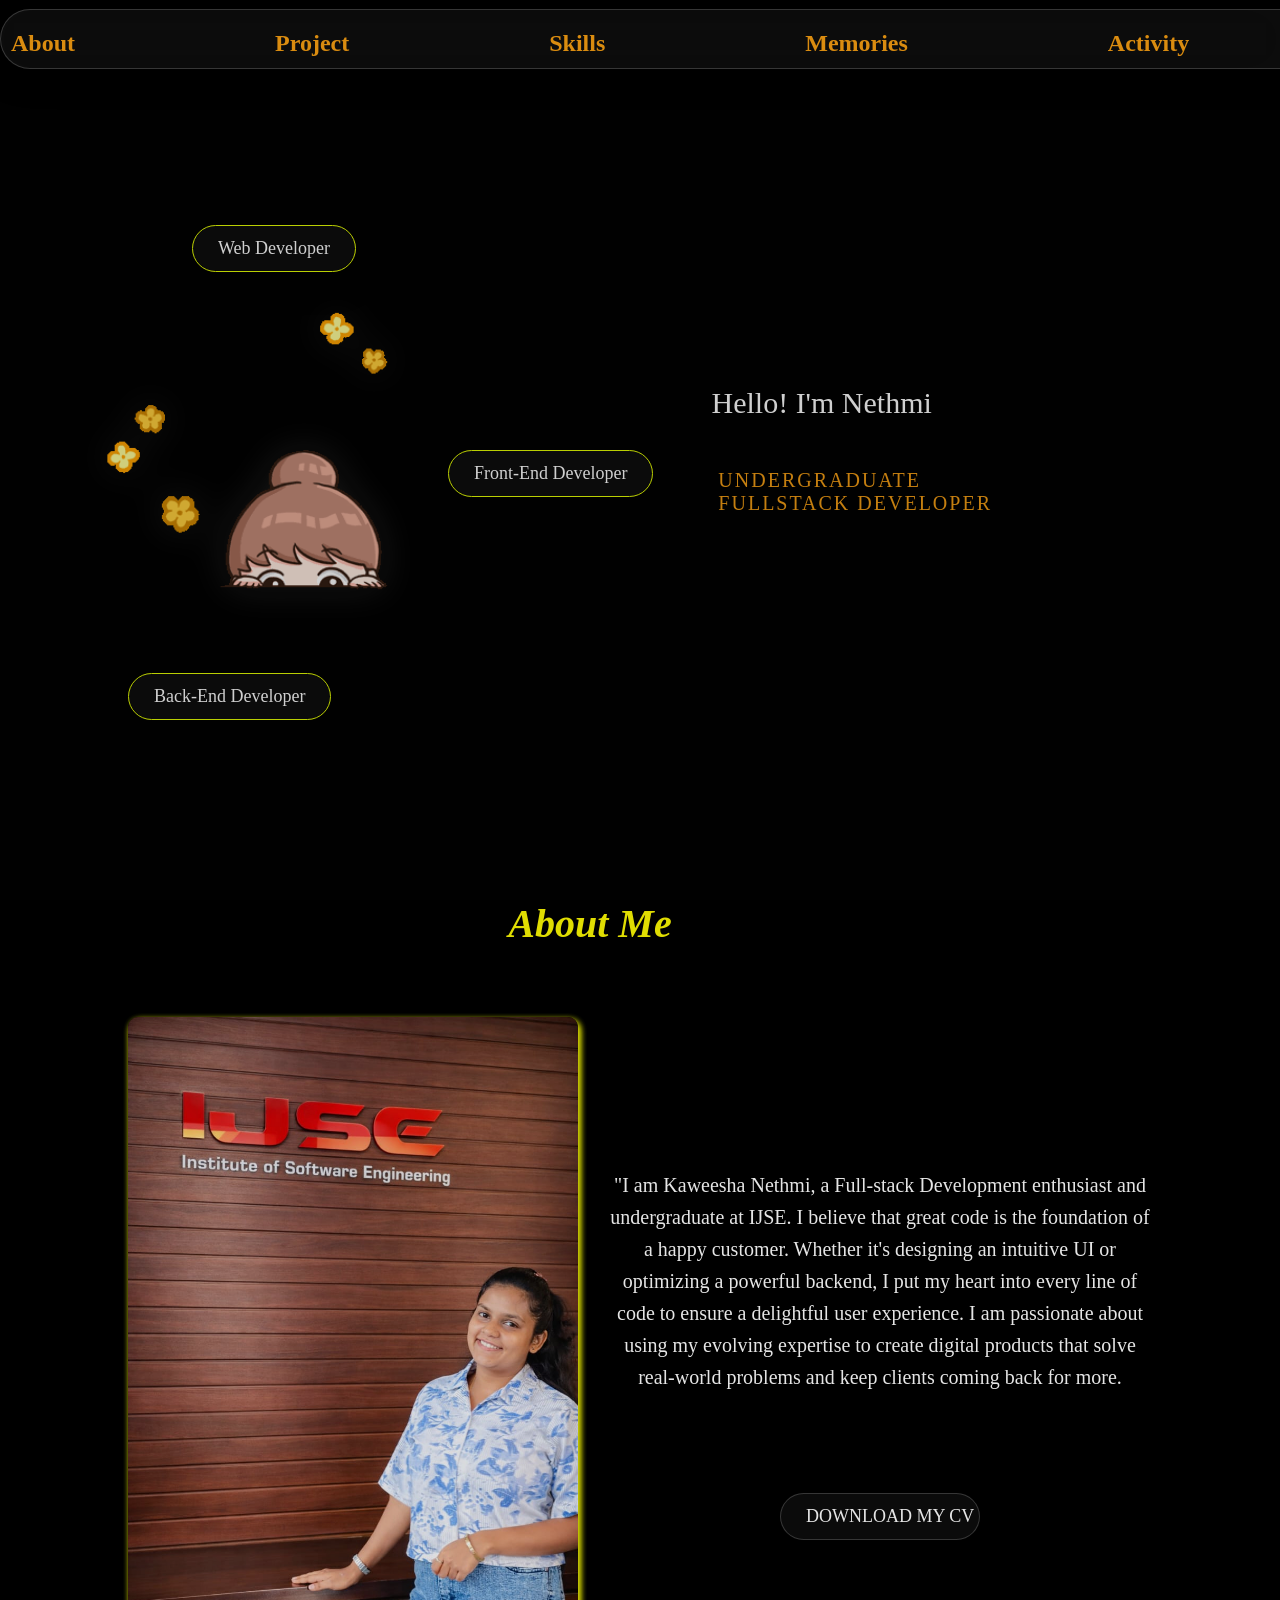
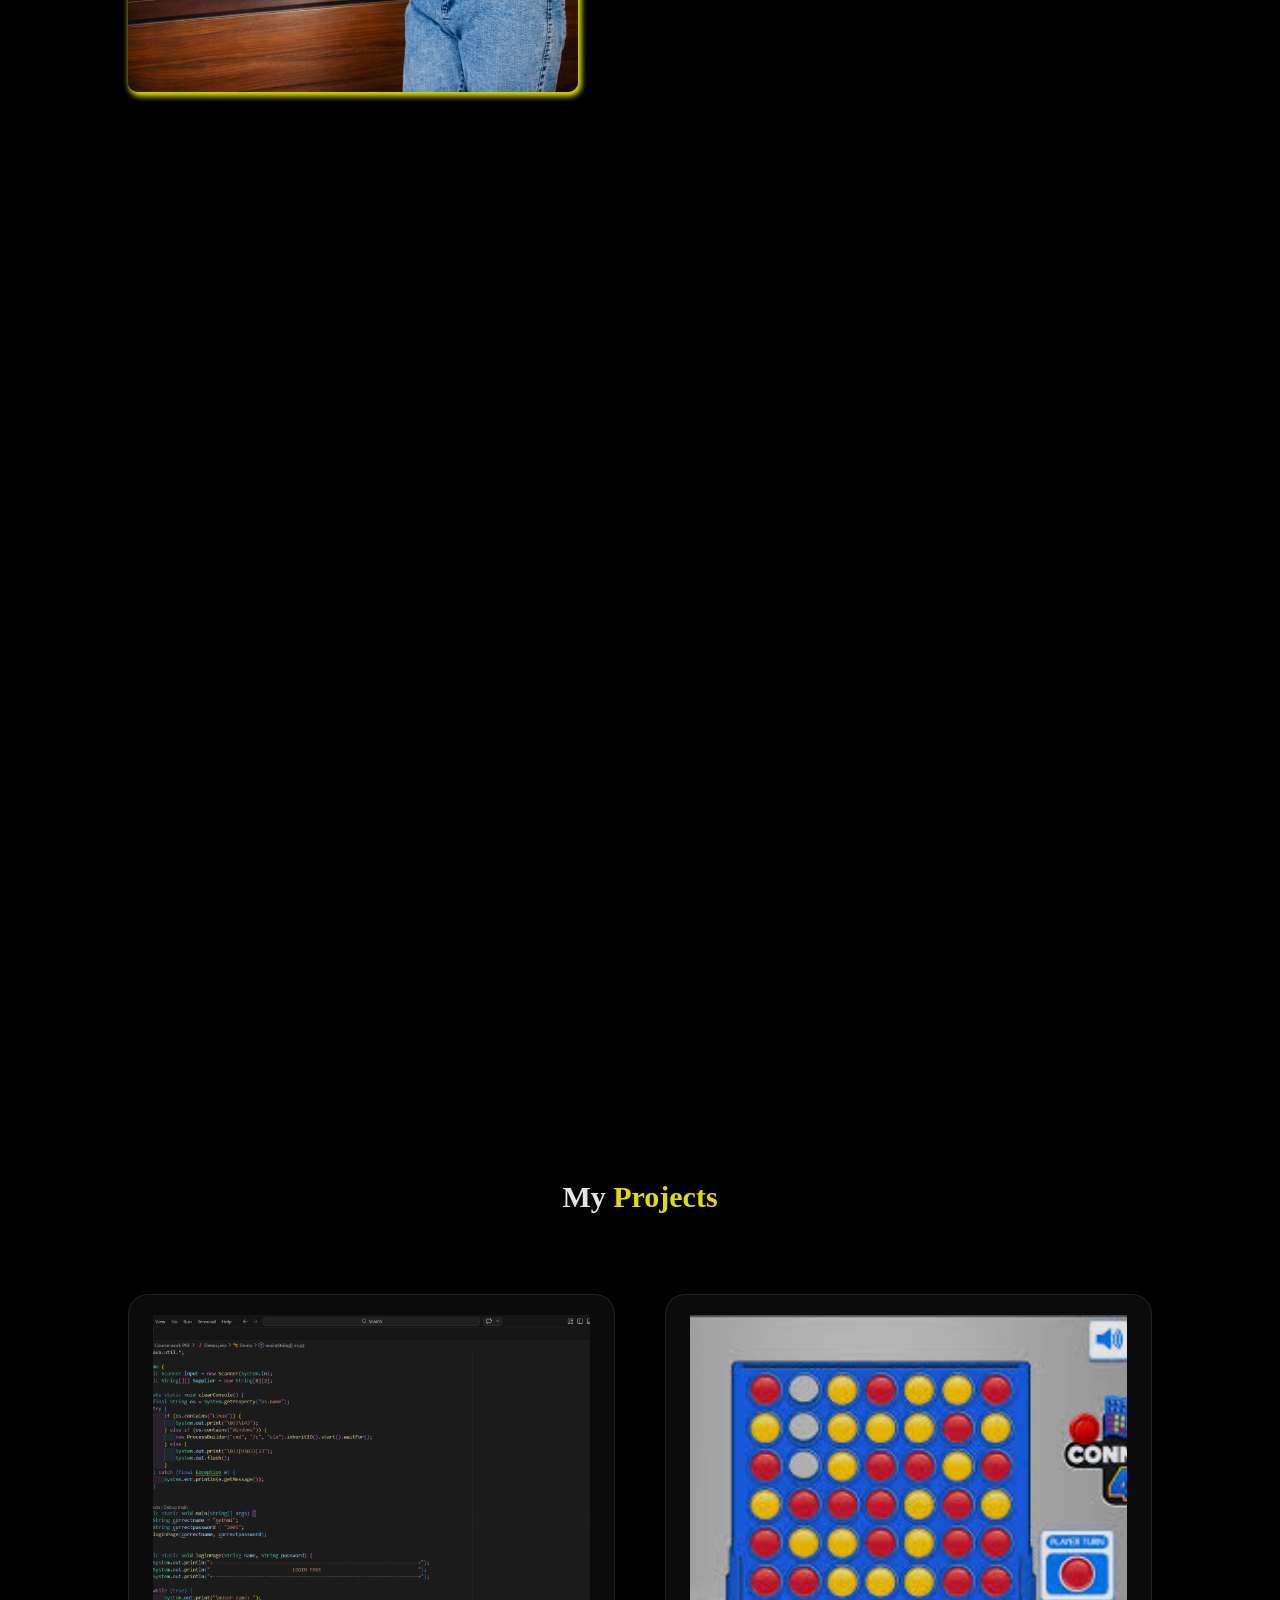
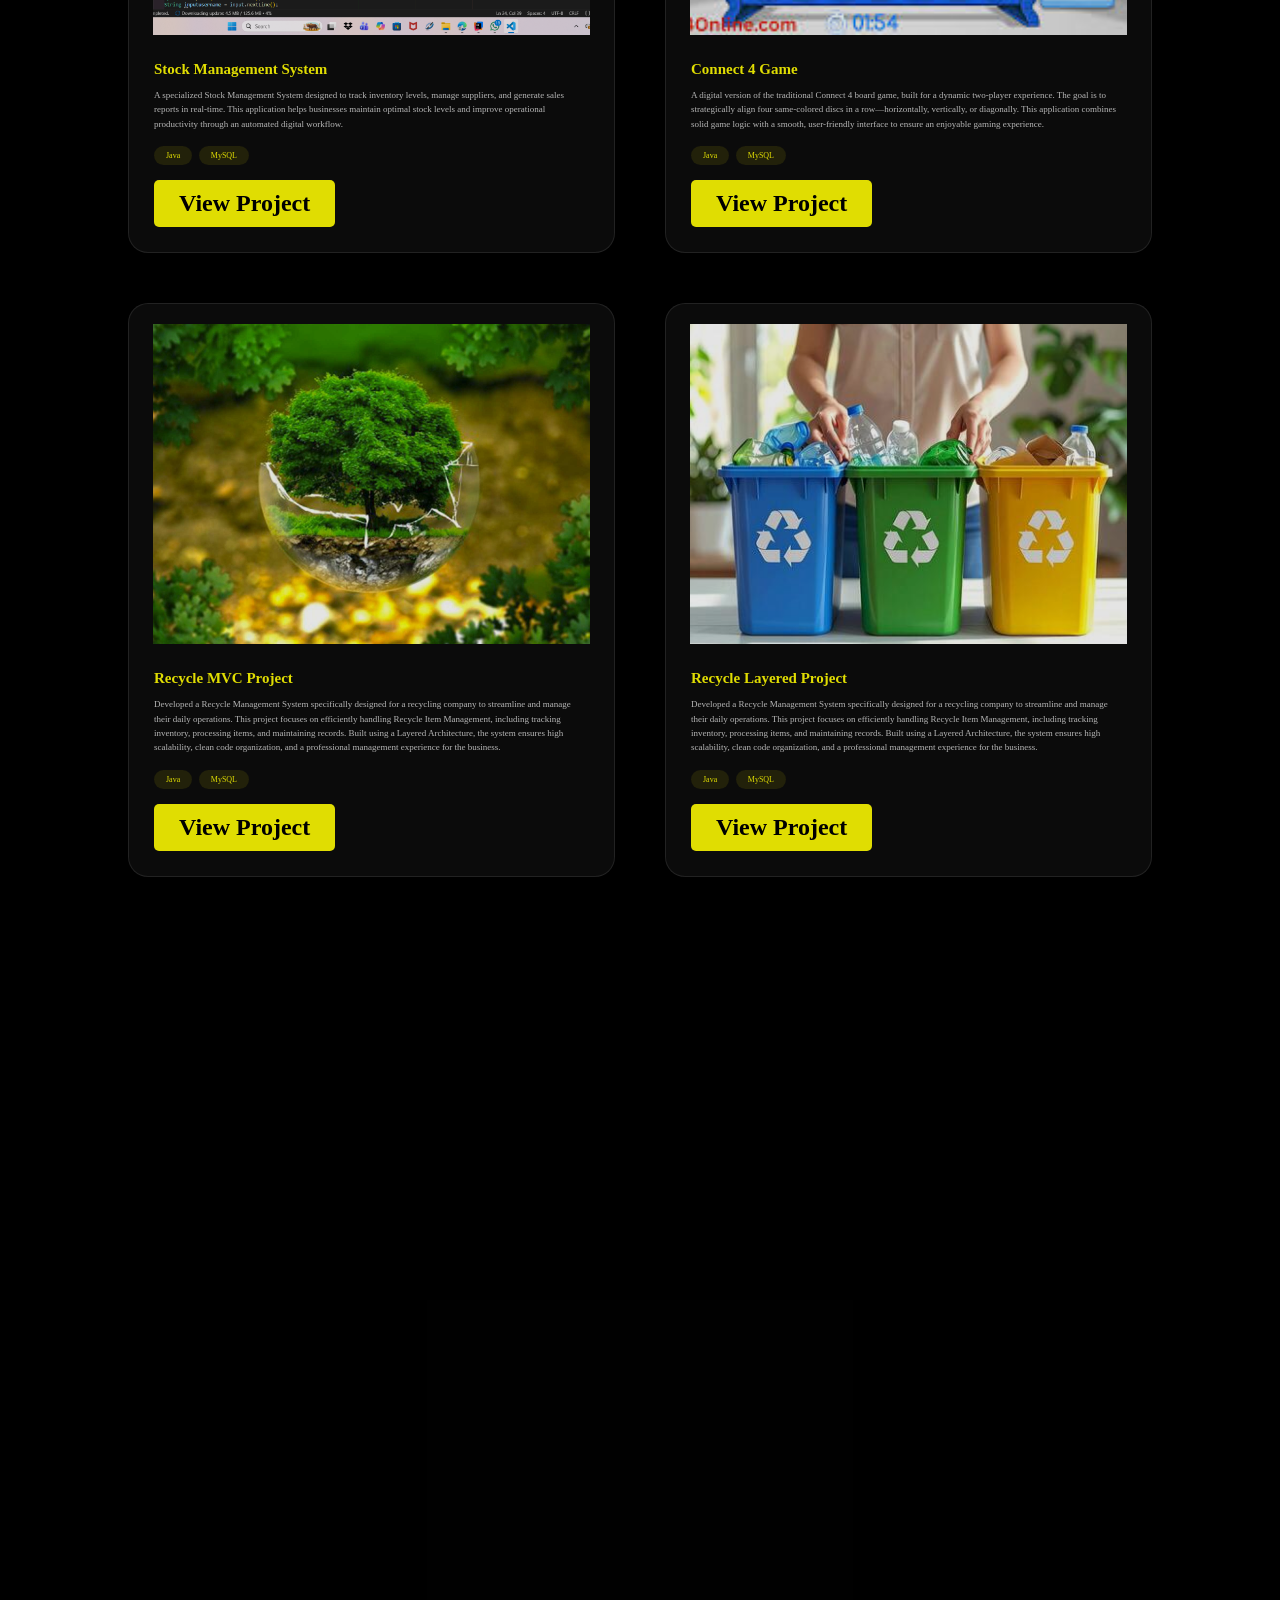
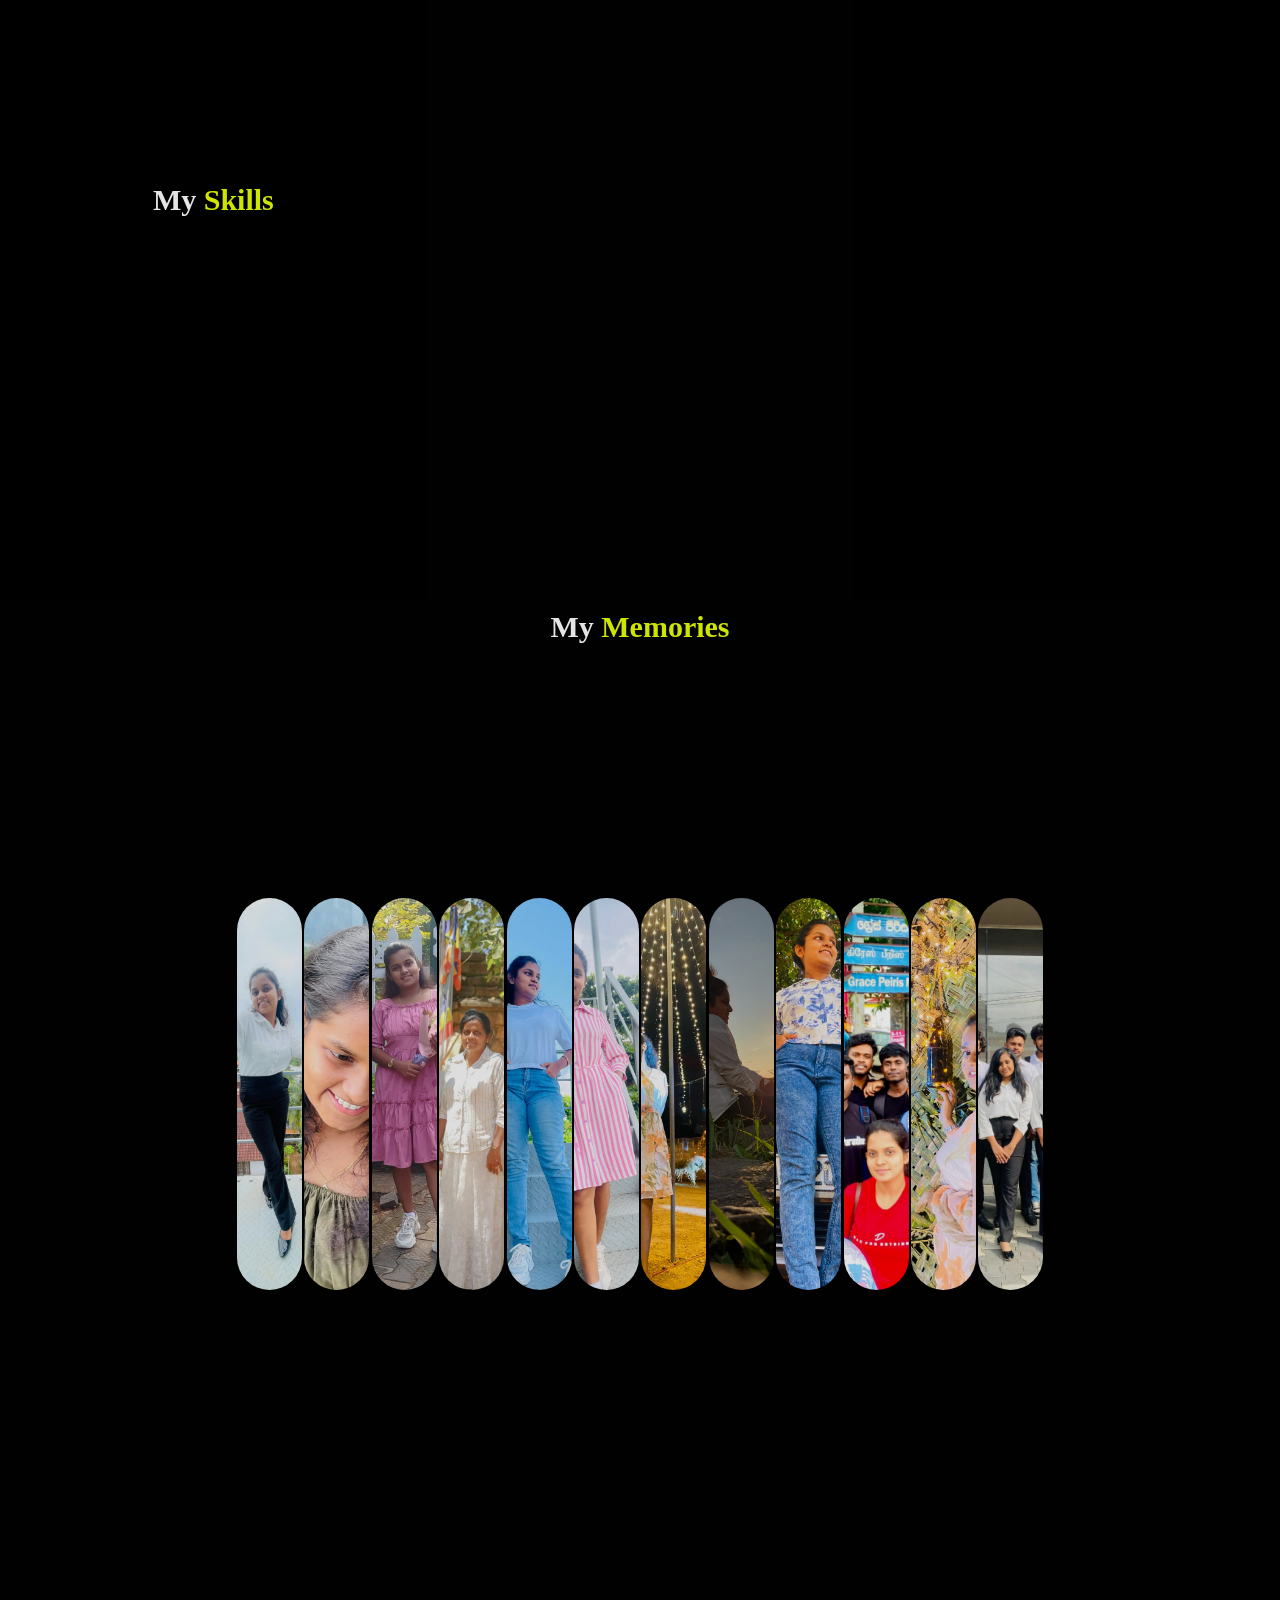
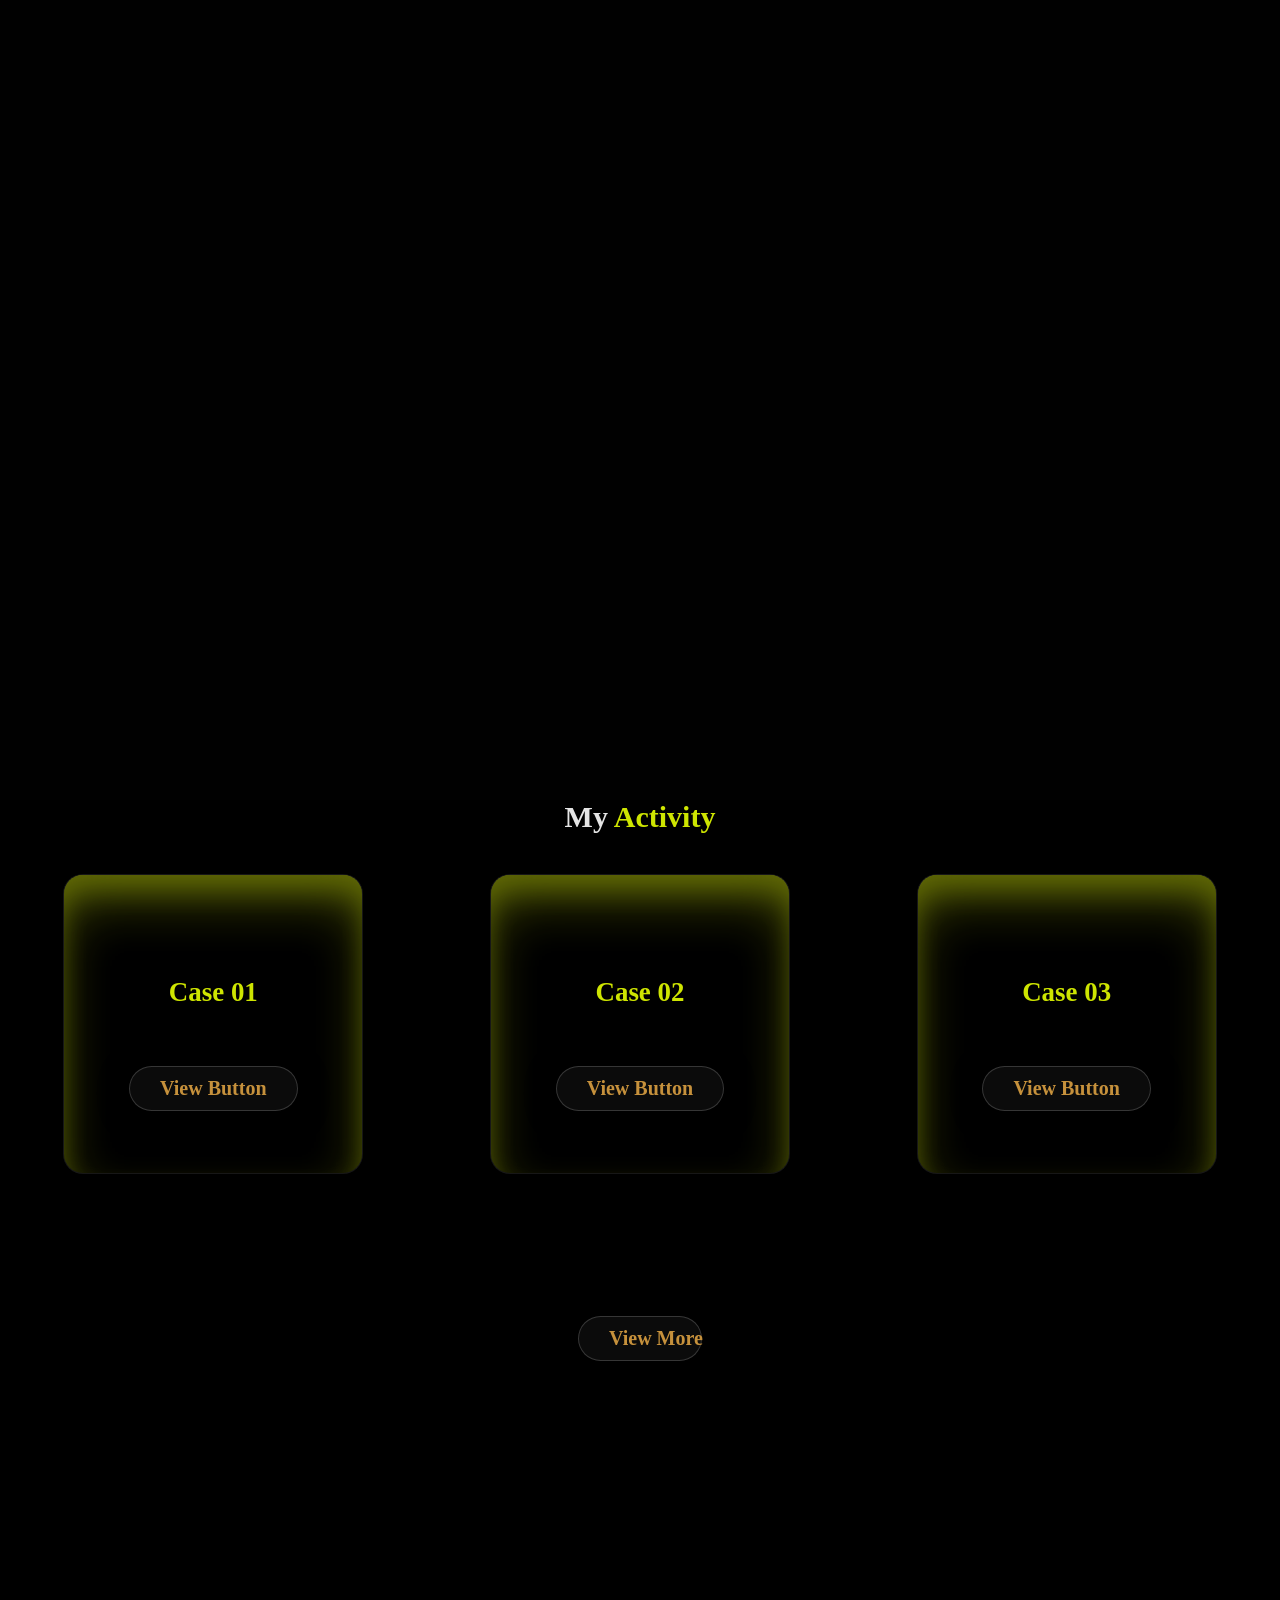
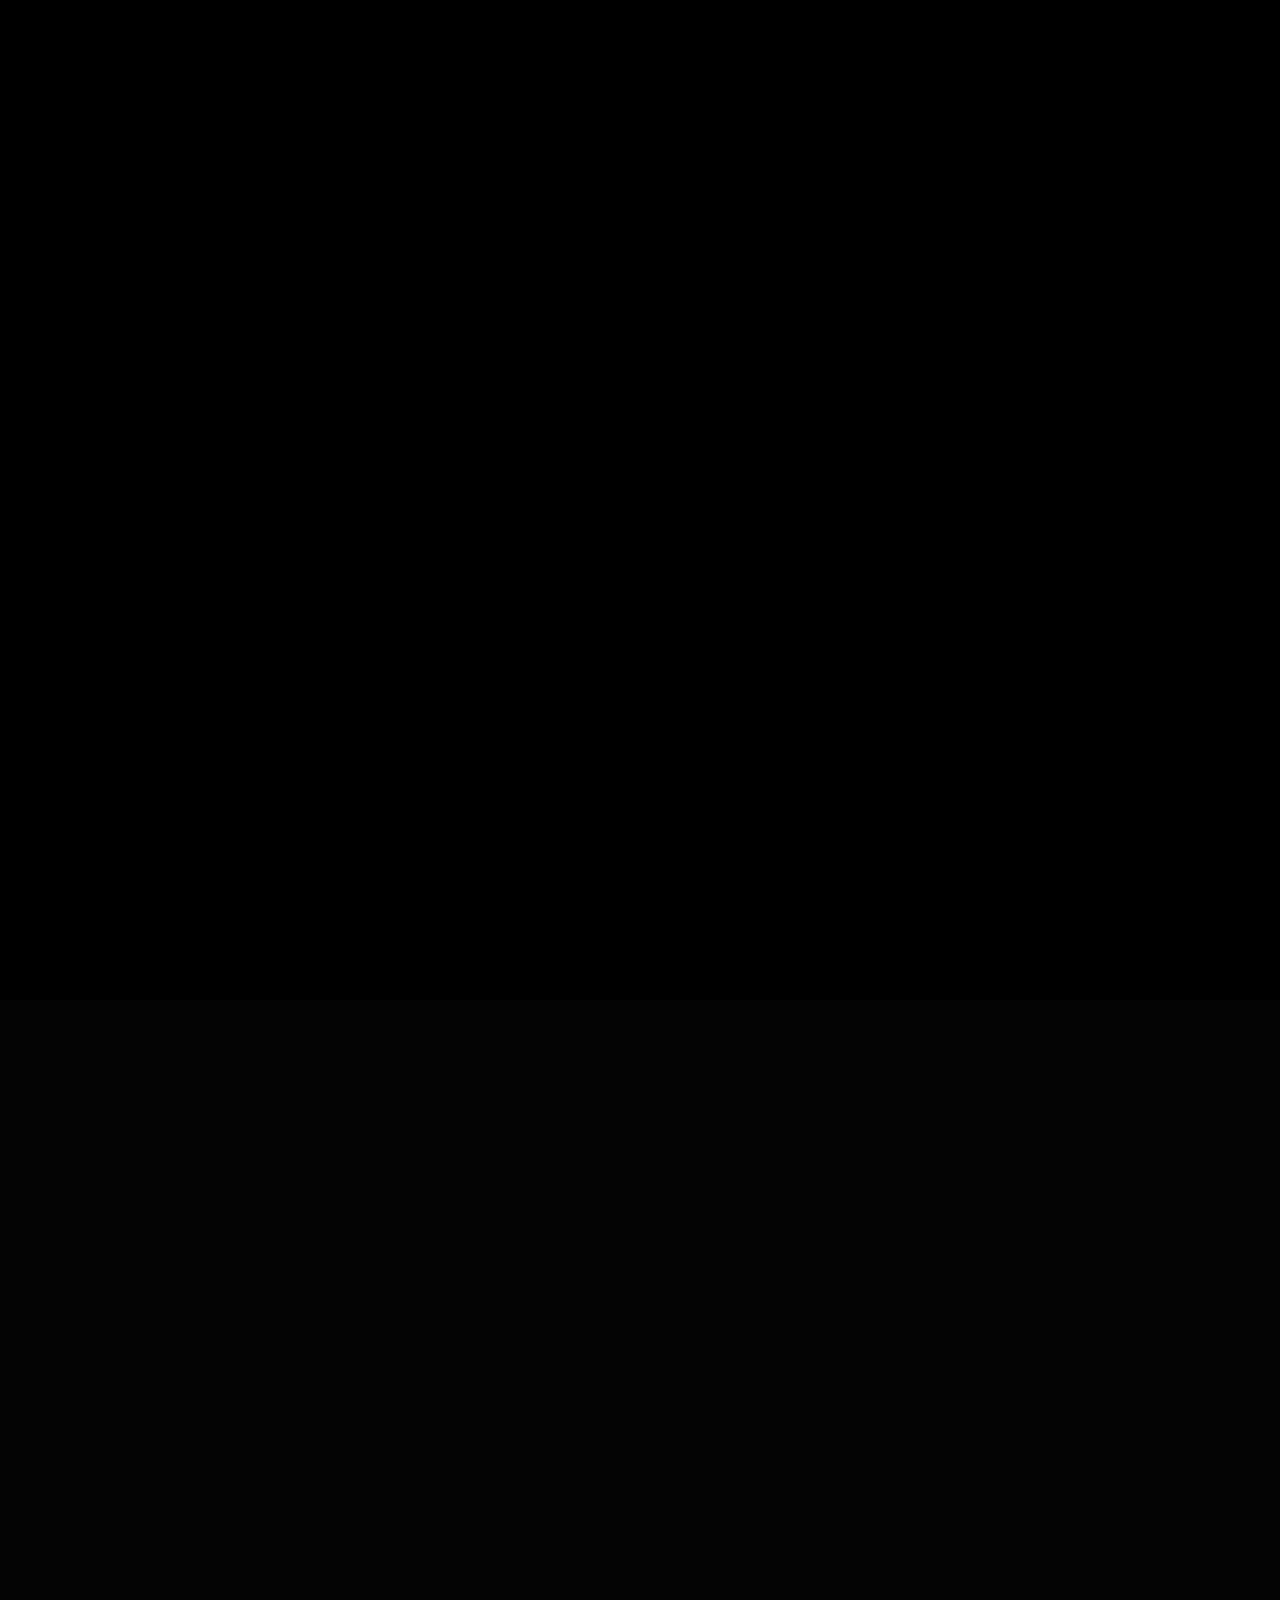
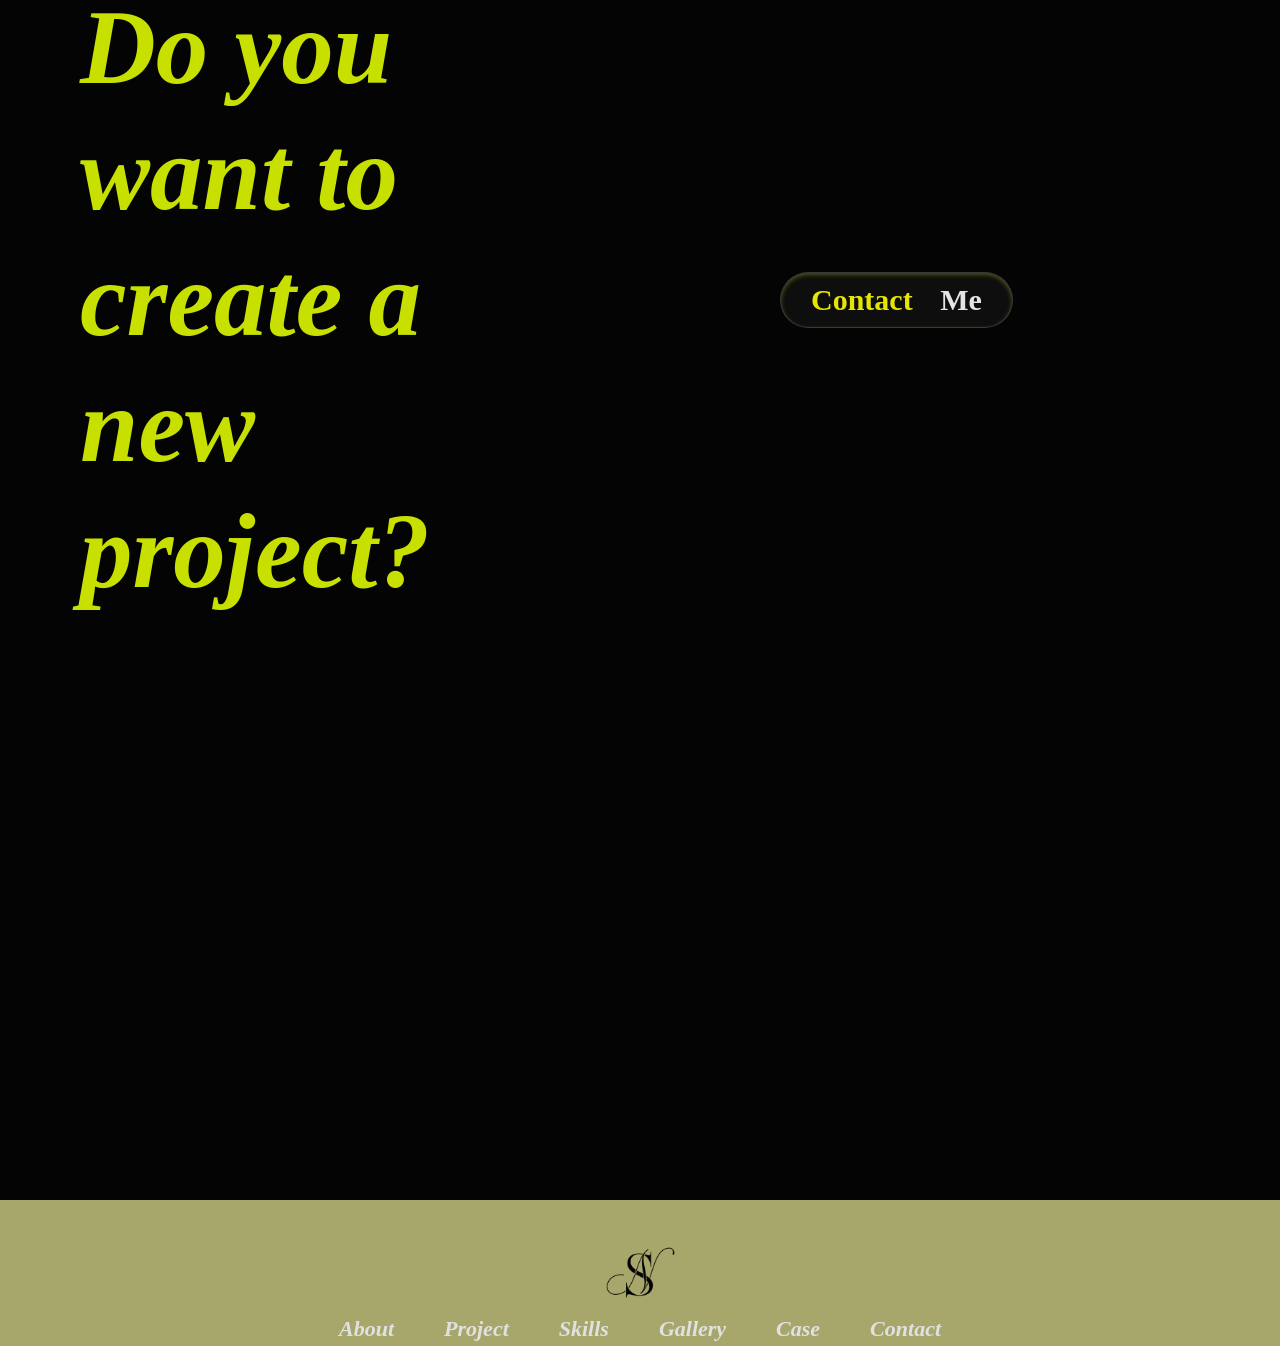
==== index.html @ 2f5b013c "updlod contact HTML  & CSS" ====
<!DOCTYPE html>
<html lang="en">
<head>
    <meta charset="UTF-8">
    <meta name="keywords" content="web, html, css, javascript, js, java, python">
    <meta name="description" content="World best web development tutorials">
    <meta name="author" content="IJSE">
    <meta name="viewport" content="width=device-width, initial-scale=1.0">

    <title>Project_Portfolio</title>
    <link rel="icon" type="image/x-icon" href="../assets/favicon.ico">
    <link rel="stylesheet" href="../assets/lib/normalize.css">
    <link rel="stylesheet" href="style.css">
</head>
<body>
<header>

    <section class="navi-box">
        <nav class="navigation">
            <a href="#about">About</a>
            <a href="#project-navigate">Project</a>
            <a href="#skills-navigate">Skills</a>
            <a href="#memories-navigate">Memories</a>
            <a href="#activity-navigate">Activity</a>
            <a href="#contact-navigate">Contact</a>

        </nav>
    </section>


    <div class="hero-section">
        <img src="../assets/picture.gif" alt="Shehani">

        <div class="hero-text">
            <h1 class="jobs1">Web Developer</h1>
            <h1 class="jobs2">Front-End Developer</h1>
            <h1 class="jobs3">Back-End Developer</h1>

        <div class="text-content">
           <h1 class="main-name">Hello! I'm Nethmi</h1>

            <h2 class="her-title"></h2>
            <span class="details"> Undergraduate Fullstack Developer</span>

            </div>
        </div>
    </div>



    <main>
        <section id="about" class="about-section">
            <div class="about-container">
                <div class="about-text">
                    <h2>About Me</h2>


                    <div class="about-img">
                        <img src="../assets/img.png" alt="about" class="img">
                        <div id="about-wrapper">
                            <p>"I am Kaweesha Nethmi, a Full-stack Development enthusiast and undergraduate at IJSE.
                                I believe that great code is the foundation of a happy customer.
                                Whether it's designing an intuitive UI or optimizing a powerful backend, I put my heart into
                                every line of code to ensure a delightful user experience.
                                I am passionate about using my evolving expertise to create digital products that solve
                                real-world problems and keep clients coming back for more.</p>
                            <a href="../assets/CV .jpg" class="download-btn">DOWNLOAD MY CV</a>
                        </div>
                     </div>
                    </div>
            </div>
        </section>
    </main>



    <section class="projects-section">
        <h1 class="heading">My <span id="project-navigate"> Projects</span></h1>

        <div class="projects-container">
            <div class="project-card">
                <div class="project-img">
                    <img src="../assets/PRF Project.png" alt="Portfolio">
                </div>
                <div class="project-info">
                    <h3>Stock Management System</h3>
                    <p> A specialized Stock Management System designed to track inventory levels, manage suppliers, and
                       generate sales reports in real-time. This application helps businesses maintain optimal stock
                       levels and improve operational productivity through an automated digital workflow. </p>
                     <div class="tech-stack">
                        <span>Java</span>
                        <span>MySQL</span>

                    </div>
                    <a href="https://github.com/Kaveesha-Nethmi-Shehani/PRF-Course-Work " class="view-btn">View Project</a>
                </div>
            </div>

            <div class="project-card">
                <div class="project-img">
                    <img src="../assets/Connect 4 Game.jpg" alt="Recycle App">
                </div>
                <div class="project-info">
                    <h3>Connect 4 Game</h3>
                    <p>A digital version of the traditional Connect 4 board game, built for a dynamic two-player
                        experience. The goal is to strategically align four same-colored discs in a row—horizontally,
                        vertically, or diagonally. This application combines solid game logic with a smooth,
                        user-friendly interface to ensure an enjoyable gaming experience.</p>
                    <div class="tech-stack">
                        <span>Java</span>
                        <span>MySQL</span>
                    </div>
                    <a href="https://github.com/Kaveesha-Nethmi-Shehani/Connect-4-Game/tree/master" class="view-btn">View Project</a>
                </div>
            </div>

            <div class="project-card">
                <div class="project-img">
                    <img src="../assets/Recycle MVC.jpg" alt="Portfolio">
                </div>
                <div class="project-info">
                    <h3>Recycle MVC Project</h3>
                    <p>Developed a Recycle Management System specifically designed for a recycling company to streamline
                        and manage their daily operations. This project focuses on efficiently handling Recycle Item
                        Management, including tracking inventory, processing items, and maintaining records. Built using
                        a Layered Architecture, the system ensures high scalability, clean code organization, and a
                        professional management experience for the business.</p>
                    <div class="tech-stack">
                        <span>Java</span>
                        <span>MySQL</span>

                    </div>
                    <a href="https://github.com/Kaveesha-Nethmi-Shehani/Recycle-Project-MVC" class="view-btn">View Project</a>
                </div>
            </div>

            <div class="project-card">
                <div class="project-img">
                    <img src="../assets/Recycle Layered.jpg" alt="Portfolio">
                </div>
                <div class="project-info">
                    <h3>Recycle Layered Project</h3>
                    <p>Developed a Recycle Management System specifically designed for a recycling company to streamline
                        and manage their daily operations. This project focuses on efficiently handling Recycle Item
                        Management, including tracking inventory, processing items, and maintaining records. Built using
                        a Layered Architecture, the system ensures high scalability, clean code organization, and a
                        professional management experience for the business.</p>
                    <div class="tech-stack">
                        <span>Java</span>
                        <span>MySQL</span>

                    </div>
                    <a href="https://github.com/Kaveesha-Nethmi-Shehani/layerd_recycle" class="view-btn">View Project</a>
                </div>
            </div>
        </div>
    </section>


<!--Skill Section-->

    <section class="skills-section">
        <h1 class="heading-section">My <span id="skills-navigate"> Skills</span></h1>

        <section class="loop-images" style="--bg: #020202;">
            <div class="carousel-track" style="--time: 60s; --total: 13;">
                <div class="carousel-item" style="--i: 1;">
                    <img src="../assets/Java.jpeg" alt="image">
                </div>
                <div class="carousel-item" style="--i: 2;">
                    <img src="../assets/html.png"  alt="image">
                </div>
                <div class="carousel-item" style="--i: 3;">
                    <img src="../assets/CSS.png"  alt="image">
                </div>
                <div class="carousel-item" style="--i: 4;">
                    <img src="../assets/JS.png"  alt="image">
                </div>
                <div class="carousel-item" style="--i: 5;">
                    <img src="../assets/sql2.jpg"  alt="image">
                </div>
                <div class="carousel-item" style="--i: 6;">
                    <img src="../assets/docker.png"  alt="image">
                </div>
                <div class="carousel-item" style="--i: 7;">
                    <img src="../assets/boostrap.png"  alt="image">
                </div>
                <div class="carousel-item" style="--i: 8;">
                    <img src="../assets/VS-Code.png"  alt="image">
                </div>
                <div class="carousel-item" style="--i: 9;">
                    <img src="../assets/netbeans.png"  alt="image">
                </div>
                <div class="carousel-item" style="--i: 10;">
                    <img src="../assets/Datagrip.png"  alt="image">
                </div>
                <div class="carousel-item" style="--i: 11;">
                    <img src="../assets/intalij_idea.png"  alt="image">
                </div>
                <div class="carousel-item" style="--i: 12;">
                    <img src="../assets/mysql.png" alt="image">
                </div>
                <div class="carousel-item" style="--i: 13;">
                    <img src="../assets/figma.png" alt="image">
                </div>

            </div>

        </section>
        <section class="section2" style="--bg: #000000;">
            <div class="image-motion">
                <picture>
                    <img src="https://i.postimg.cc/1ztkf4hX/moveimage.png" alt="image">
                </picture>
            </div>
        </section>
<!--        <section style="&#45;&#45;bg: black;" class="section3">-->
<!--            <div class="container">-->
<!--                <h1 class="title">Carrusel Infinito</h1>-->
<!--                <p class="subtitle">Una experiencia visual única</p>-->
<!--                <div class="text-content">-->
<!--                    <p class="text">Descubre la magia del movimiento continuo con nuestro carrusel de imágenes infinito. Cada elemento se desliza suavemente creando una experiencia visual hipnotizante que captura la atención del espectador.</p>-->

<!--                    <p class="text">La animación 3D y los efectos de perspectiva añaden profundidad y dinamismo a cada imagen, mientras que el loop infinito garantiza una experiencia sin interrupciones.</p>-->

<!--                    <p class="text">Perfecto para portfolios, galerías de productos o cualquier proyecto que requiera mostrar contenido visual de manera elegante y moderna.</p>-->
<!--                </div>-->
<!--                <div class="features">-->
<!--                    <div class="feature">-->
<!--                        <h3>Diseño Moderno</h3>-->
<!--                        <p>Efectos 3D y animaciones suaves</p>-->
<!--                    </div>-->
<!--                    <div class="feature">-->
<!--                        <h3>Rendimiento Óptimo</h3>-->
<!--                        <p>Animaciones CSS puras sin JavaScript</p>-->
<!--                    </div>-->
<!--                    <div class="feature">-->
<!--                        <h3>Totalmente Responsive</h3>-->
<!--                        <p>Se adapta a cualquier dispositivo</p>-->
<!--                    </div>-->
<!--                </div>-->
<!--            </div>-->
        </section>
<!--    </section>-->

</header>


<!-- Memory Section-->

    <section class="memories-section">
    <h1 class="heading-section">My<span id="memories-navigate"> Memories</span></h1>
    <div class="memories-container"></div>

<!--    <!doctype html>-->
<!--    <html lang="ru">-->
    <head>
        <meta charset="utf-8" />
        <meta name="viewport" content="width=device-width, initial-scale=1" />
        <title>3D Gallery — fast & stable</title>
        <style>
            *{margin:0;padding:0;box-sizing:border-box}
            :root{
                --index: calc(1vw + 1vh);
                --transition: cubic-bezier(.1,.7,0,1);
                --gap-base:.2rem;
                --shift: 0px; /* сдвиг контейнера при открытии крайних */
            }
            body{background:#141414;min-height:100vh;overflow:visible}
            .wrapper{
                height:100vh;display:flex;align-items:center;justify-content:center;overflow:visible
            }

            .items{
                display:flex;
                gap: var(--gap, var(--gap-base));
                perspective: calc(var(--index) * 35);
                perspective-origin: 50% 50%;
                transform: translateX(var(--shift));
                transform-style: preserve-3d;
                will-change: transform;
                overflow: visible;
                transition: transform .6s var(--transition);
                /* расширяем hit-area у краёв, чтобы указатель не «выпадал» */
                padding-inline:48px;
                margin-inline:-48px;
            }
            .items.hovering{ --gap: calc(var(--gap-base) / 2); }

            .item{
                position:relative;
                width: calc(var(--index) * 3);
                height: calc(var(--index) * 18);
                background:#222 center/cover no-repeat;
                cursor:pointer;
                transition: transform 1.25s var(--transition), width .5s var(--transition);
                transform-style: preserve-3d;
                backface-visibility:hidden;
                will-change: transform, width;
                outline:none;
                border-radius:100px;
                flex:0 0 auto;
                user-select:none;
            }

            /* Hover layout */
            .item.is-hover-main{ transform: translateZ(calc(var(--index) * 10)); z-index:10; }
            .item.is-right-1   { transform: translateZ(calc(var(--index) * 8.5))  rotateY(35deg);  z-index:9; }
            .item.is-right-2   { transform: translateZ(calc(var(--index) * 5.6))  rotateY(40deg);  z-index:8; }
            .item.is-right-3   { transform: translateZ(calc(var(--index) * 2.5))  rotateY(30deg);  z-index:7; }
            .item.is-right-4   { transform: translateZ(calc(var(--index) * 0.6))  rotateY(15deg);  z-index:6; }

            .item.is-left-1    { transform: translateZ(calc(var(--index) * 8.5))  rotateY(-35deg); z-index:9; }
            .item.is-left-2    { transform: translateZ(calc(var(--index) * 5.6))  rotateY(-40deg); z-index:8; }
            .item.is-left-3    { transform: translateZ(calc(var(--index) * 2.5))  rotateY(-30deg); z-index:7; }
            .item.is-left-4    { transform: translateZ(calc(var(--index) * 0.6))  rotateY(-15deg); z-index:6; }

            /* Open state */
            .items.is-open .item{ transition: transform .8s var(--transition), width .6s var(--transition); }
            .item.is-open{
                width: 20vw;
                z-index:100;
                transform: translateZ(calc(var(--index) * 10));
            }

            html, body, .wrapper, .items { overflow: visible !important; }
        </style>
    </head>
    <body>
    <div class="wrapper">
        <div class="items" id="gallery">
            <div class="item" tabindex="0" style="background-image:url(assets/memories.jpeg)"></div>
            <div class="item" tabindex="0" style="background-image:url(assets/memories1.jpeg)"></div>
            <div class="item" tabindex="0" style="background-image:url(assets/memories2.jpeg)"></div>
            <div class="item" tabindex="0" style="background-image:url(assets/family.jpeg)"></div>
            <div class="item" tabindex="0" style="background-image:url(assets/memories4.jpeg)"></div>
            <div class="item" tabindex="0" style="background-image:url(assets/memories5.jpeg)"></div>
            <div class="item" tabindex="0" style="background-image:url(assets/memeories6.jpeg)"></div>
            <div class="item" tabindex="0" style="background-image:url(assets/memories7.jpeg)"></div>
            <div class="item" tabindex="0" style="background-image:url(assets/memories8.jpeg)"></div>
            <div class="item" tabindex="0" style="background-image:url(assets/group.memories2.jpeg)"></div>
            <div class="item" tabindex="0" style="background-image:url(assets/memories3.jpeg)"></div>
            <div class="item" tabindex="0" style="background-image:url(assets/group.memories3.jpeg)"></div>
        </div>
    </div>

    <script>
        (function(){
            const container = document.getElementById('gallery');
            const items = Array.from(container.querySelectorAll('.item'));

            const bands = [
                'is-hover-main',
                ['is-left-1','is-right-1'],
                ['is-left-2','is-right-2'],
                ['is-left-3','is-right-3'],
                ['is-left-4','is-right-4'],
            ];

            let openIndex = -1;
            let hoverIndex = -1;

            // Статическая равномерная сетка + направленная гистерезис
            let padLeft = 0;
            let firstCenter = 0;
            let step = 0;               // itemWidth + gap
            let epsBase = 12;           // базовый deadband
            let prevX = null, prevT = 0;

            function metric(){
                const cs = getComputedStyle(container);
                padLeft = parseFloat(cs.paddingLeft)||0;
                const w  = items[0]?.offsetWidth || 0;
                const gap = parseFloat(cs.gap)||0;
                step = w + gap;
                firstCenter = (items[0]?.offsetLeft || 0) + w/2;
                epsBase = Math.max(10, step * 0.08); // ~8% шага
            }

            function clamp(v, a, b){ return Math.max(a, Math.min(b, v)); }
            function indexFromX(x){ return clamp(Math.round((x - firstCenter)/step), 0, items.length-1); }
            function centerFor(i){ return firstCenter + i * step; }

            function clearClasses(){ items.forEach(el => el.className = 'item'); }

            function applyHoverState(idx){
                clearClasses();
                if (idx < 0) return;
                container.classList.add('hovering');
                items[idx].classList.add(bands[0]);
                for (let d=1; d<bands.length; d++){
                    const L = idx - d, R = idx + d;
                    if (L >= 0) items[L].classList.add(bands[d][0]);
                    if (R < items.length) items[R].classList.add(bands[d][1]);
                }
            }

            function centerItem(idx){
                const wrap = container.getBoundingClientRect();
                const it = items[idx].getBoundingClientRect();
                const centerX = wrap.left + wrap.width/2;
                const delta = centerX - (it.left + it.width/2);
                const maxShift = wrap.width * 0.35;
                const clamped = Math.max(-maxShift, Math.min(maxShift, delta));
                container.style.setProperty('--shift', clamped.toFixed(1)+'px');
            }
            function resetShift(){ container.style.setProperty('--shift','0px'); }

            function openItem(idx){
                clearClasses();
                container.classList.add('is-open');
                items[idx].classList.add('is-open');
                openIndex = idx;
                centerItem(idx);
            }

            function closeOpen(){
                openIndex = -1;
                container.classList.remove('is-open');
                resetShift();
                clearClasses();
            }

            // включаем hover и пересчитываем сетку после применения уменьшенного gap
            function ensureHoveringOnce(){
                if (container.classList.contains('hovering')) return;
                container.classList.add('hovering');
                // один reflow для точной сетки при уменьшенном gap
                requestAnimationFrame(metric);
            }

            // динамическая направленная гистерезис: меньше при быстром движении
            function effectiveEPS(x){
                if (prevX == null) return epsBase;
                const dx = Math.abs(x - prevX);
                const now = performance.now();
                const dt = Math.max(1, now - (prevT || now));
                const v = dx / dt;                 // px/ms
                prevT = now;
                // чем быстрее двигаемся, тем меньше deadband, но не ниже 40% базового
                const k = clamp(1 - v*0.8, 0.4, 1);
                return epsBase * k;
            }

            // pointer events
            container.addEventListener('pointerenter', ()=>{
                if (openIndex !== -1) return;
                ensureHoveringOnce();
            });

            container.addEventListener('pointermove', (e)=>{
                if (openIndex !== -1) return;
                ensureHoveringOnce();

                const rect = container.getBoundingClientRect();
                const x = e.clientX - rect.left - padLeft; // локальная координата
                const idxRaw = indexFromX(x);

                // направленная логика вокруг текущего центра
                let idx = idxRaw;
                if (hoverIndex >= 0){
                    const c = centerFor(hoverIndex);
                    const movingRight = prevX == null ? true : x > prevX;
                    const eps = effectiveEPS(x);
                    if (movingRight && x < c + eps) idx = hoverIndex;
                    if (!movingRight && x > c - eps) idx = hoverIndex;
                }

                prevX = x;

                if (idx !== hoverIndex){
                    hoverIndex = idx;
                    applyHoverState(idx);
                }
            }, {passive:true});

            // микро-выходы игнорируем (буфер 48px)
            container.addEventListener('pointerleave', (e)=>{
                if (openIndex !== -1) return;
                const r = container.getBoundingClientRect(), M = 48;
                if (e.clientX > r.left - M && e.clientX < r.right + M &&
                    e.clientY > r.top  - M && e.clientY < r.bottom + M) return;
                hoverIndex = -1; prevX = null; prevT = 0;
                container.classList.remove('hovering');
                clearClasses();
            }, {passive:true});

            // клик: по карточке или по её зоне — открывает/закрывает выбранную
            container.addEventListener('click', (e)=>{
                // если кликнули по карточке — берём её индекс
                const el = e.target.closest('.item');
                let idx = -1;
                if (el) idx = items.indexOf(el);
                else if (hoverIndex >= 0) idx = hoverIndex;

                if (idx < 0) return;
                if (openIndex === idx) closeOpen(); else openItem(idx);
            });

            // доступность
            items.forEach((el, idx)=>{
                el.addEventListener('keydown', (e)=>{
                    if ((e.key==='Enter'||e.key===' ') && !e.repeat){
                        e.preventDefault();
                        if (openIndex === idx) closeOpen(); else openItem(idx);
                    }
                });
            });
            container.addEventListener('keydown', (e)=>{
                if (e.key==='Escape' && openIndex !== -1){
                    e.preventDefault(); closeOpen();
                }
            });

            window.addEventListener('resize', metric);
            metric();

            container.addEventListener('dragstart', e=>e.preventDefault());
        })();
    </script>


    </body>
</section>





<!--Activity-->

<section class="activity-section">
    <h1 class="heading-section">My<span id="activity-navigate"> Activity</span> </h1>

    <div class="activity-container">
        <div class="activity-card">
            <h3 style="color: #e6ff02;padding: 40px;">Case 01</h3>
            <a href="https://github.com/Kaveesha-Nethmi-Shehani/CSS_EX_03/tree/master/.idea/case_1" class="click-btn">View Button</a>
        </div>

        <div class="activity-card">
            <h3 style="color: #e6ff02; padding: 40px;">Case 02</h3>
            <a href="https://github.com/Kaveesha-Nethmi-Shehani/CSS_EX_03/blob/master/.idea/case_2/index.html" class="click-btn">View Button</a>
        </div>

        <div class="activity-card">
            <h3 style="color: #e6ff02; padding: 40px;">Case 03</h3>
            <a href="https://github.com/Kaveesha-Nethmi-Shehani/CSS_EX_03/blob/master/.idea/case_3/index.html" class="click-btn">View Button</a>
        </div>

        <div class="view-page">
            <a href="../Project_Portfolio/activity.html" class="click-page">View More</a>
        </div>

    </div>

</section>


<!--Contact-->

<section class="contact-section">
    <div class="ph-contact">
        <h2>Do you want to create a new project?</h2>
    </div>

    <div class="contact-button">
      <span id="contact-navigate"></span>
        <a href="../Project_Portfolio/contact.html" class="heading-contact"> <h1>Contact <span>Me</span></h1></a>

    </div>




</section>







































<!--footer-->

    <footer class="footer-section">
    <div class="footer-container">
        <div class="footer-logo">
            <img src="../assets/Logo.png" alt="Logo">
        </div>

        <nav class="footer-nav">
            <a href="#about">About</a>
            <a href="#project-navigate">Project</a>
            <a href="#skills-navigate">Skills</a>
            <a href="Gallery-navigation">Gallery</a>
            <a href="Case-navigation">Case</a>
            <a href="Contact-navigation">Contact</a>

        </nav>
    </div>

</footer>





<script src="script.js"></script>


</body>
</html>
---- style.css ----
/*body, html {*/
/*    margin: 0;*/
/*    padding: 0;*/
/*    width: 100%;*/
/*    height: 100%;*/
/*}*/

body {
    background-color: #000000;
    opacity: 0.9;
    background-image:  radial-gradient(#e6ff00 0.5px, transparent 0.5px), radial-gradient(#676928 0.5px, #000000 0.5px);
    background-size: 20px 20px;
    background-position: 0 0,10px 10px;
}

    .navi-box {
        width: 1500px;
        height: 60px;
        position: fixed;
        display: flex;
        border-radius: 80px;
        margin-right: 90vh;
        /*justify-content: flex-start;*/

        margin-top: 1vh;
        background: rgba(255, 255, 255, 0.05);
        backdrop-filter: blur(20px);
        border: 1px solid rgba(255, 255, 255, 0.2);
        white-space: nowrap;
        z-index: 3;
        transition: all 0.3s ease;
        cursor: default;
        box-shadow: 0 5px 32px 0 rgba(0, 0, 0, 0.37);


    }

    .navigation {
        display: flex;
        justify-content: right;
        margin-top: 10px;
        gap: 200px;
        padding: 10px;
        position: sticky;
        z-index: 10;
    }

    a {
        font-size: 24px;
        font-family: serif;
        text-decoration: none;
        font-weight: 700;
       font-style: revert;
        color:#f39c12;
        transition: color 0.5s ease;
    }

    a:hover {
        color: #e6ff00;
    }

.hero-section {
    position: relative;
    width: 100%;
    height: 100vh;
    display: flex;
    justify-content: center;
    flex-direction: row;
    align-items: center;
    background-color: #000000;
    opacity: 0.9;
    background-image: radial-gradient(#e6ff00 0.5px, transparent 0.5px), radial-gradient(#676928 0.5px, #000000 0.5px);
    background-size: 20px 20px;
    background-position: 0 0, 10px 10px;
    overflow: hidden;
}


.hero-section img {
    width: 350px;
    height: auto;
    z-index: 2;
    filter: drop-shadow(0 0 20px rgba(255, 255, 255, 0.1));
    margin-left: 0;

    /*margin-left: 2px;*/
}


.jobs1, .jobs2, .jobs3 {
    position: absolute;
    font-size: 18px;
    font-weight: 500;
    color: #ffffff;
    padding: 12px 25px;
    border-radius: 50px;
    background: rgba(255, 255, 255, 0.05);
    backdrop-filter: blur(10px);
    border: 1px solid rgba(255, 255, 255, 0.2);
    white-space: nowrap;
    z-index: 3;
    transition: all 0.3s ease;
    cursor: default;
    box-shadow: 0 8px 32px 0 rgba(0, 0, 0, 0.37);
}


.jobs1 {
    top: 25%;
    left: 15%;
    border-color: #e6ff02;
    animation: floating 3s ease-in-out infinite;

}

.jobs2 {
    top: 50%;
    left: 35%;
    border-color: #e6ff02;
    animation: floating 3.5s ease-in-out infinite;

}

.jobs3 {
    bottom: 20%;
    left: 10%;
    border-color: #e6ff02;
    animation: floating 4s ease-in-out infinite;

}


.jobs1:hover, .jobs2:hover, .jobs3:hover {
    background: rgba(255, 255, 255, 0.2);
    transform: scale(1.1) translateY(-10px);
    border-color: #f39c12;
}


@keyframes floating {
    0% { transform: translateY(0px); }
    50% { transform: translateY(-15px); }
    100% { transform: translateY(0px); }
}


@media (max-width: 768px) {
    .jobs1, .jobs2, .jobs3 {
        position: relative;
        top: auto;
        left: auto;
        bottom: auto;
        margin: 10px;
        display: block;
        text-align: center;
    }
    .hero-section {
        flex-direction: column;
        padding: 20px;
    }
    .hero-section img {
        right: 10%;
        width: 250px;
    }
}


.text-content {
    display: flex;
    flex-direction: column;
    align-items: center;
    justify-content: center;
    width: 50%;
    margin-left: 200px;


}

.main-name {
    font-size: 3rem;
    color: #ffffff;
    font-weight: 40;
   justify-content: center;
    line-height: 1.1;
    margin-bottom: 50px;


}


.details {
    font-size: 2rem;
    color: #f39c12;
    letter-spacing: 2px;
    text-transform: uppercase;
    margin-left: 90px;
}






/*about*/

.about-section{
    background:#000000 ;
    padding: 0 10%;

    min-height: 100vh;
    display: flex;
    align-items: flex-start;

    justify-content: center;
}

.about-container{
    display: flex;
    flex-direction: row;
    justify-content: flex-end;
    align-items: center;
    gap: 100px;
    width: 100%;
}

#about-wrapper{
    display: flex;
    flex-direction: column;
}

.about-text{
    flex: 1;
    text-align: center;



}
.about-text h2{
    font-size: 4rem;
    font-family: fangsong;
    color: #faf603;
    margin-bottom: 70px;
    transform: translate(-50px);

}

.about-img{
    display: flex;
    flex: 1;
    align-items: center;
    justify-content: center;
    gap: 30px;
    padding: 0;
}

.img{
    width: 450px;
    height: auto;
    border-radius: 10px;
    margin-right: auto;
    display: flex;
    box-shadow: rgb(250, 246, 3) 2px 3px 6px, rgb(198, 211, 8) 2px 3px 6px;
    transition-duration: 2000ms;
    align-items: center;


 }
.about-img img:hover{
    transform: translateY(-14px) scale(1);
    box-shadow: 0 10px 20px rgb(248, 106, 4);

}
p{
    font-size: 20px;
    font-weight: 100;
    font-style: revert;
    color: white;
    max-width: 700px;
    margin: 0;
    line-height: 1.6;

}

.download-btn{

    display: inline-block;
    text-decoration: none;
    font-size: 18px;
    width: 200px;
    align-self: center;
    font-weight: 500;
    color: #ffffff;
    padding: 12px 25px;
    border-radius: 50px;
    background: rgba(255, 255, 255, 0.05);
    backdrop-filter: blur(10px);
    border: 1px solid rgba(255, 255, 255, 0.2);
    white-space: nowrap;
    transition: all 0.3s ease;
    cursor: pointer;
    box-shadow: 0 8px 32px 0 rgba(0, 0, 0, 0.37);
    margin-top: 100px;
}
.download-btn:hover {
    background: rgba(255, 255, 255, 0.2);
    transform: translateY(-3px);
    border-color: #faf603;
}






/*project*/
.card{
    background:#000000;
    width: auto;
    /*height: 100vh;*/
    height: auto;
}
h2{
    font-style: italic;
    color: #f4f802;
    font-size: 200px;
    text-align: center;
}



.projects-section {
    background: #000;
    padding: 80px 10%;

    text-align: center;
    min-height: 100vh;

}

.heading {
    color: white;
    font-size: 3rem;
    margin-bottom: 80px;


}

.heading span {
    color: #faf603;
}


.projects-container {
    display: grid;
    grid-template-columns: repeat(auto-fit, minmax(400px, 1fr));
    gap: 50px;
}


.project-card {
    background: rgba(255, 255, 255, 0.05);
    border: 1px solid rgba(255, 255, 255, 0.1);
    border-radius: 20px;
    overflow: hidden;
    backdrop-filter: blur(10px);
    transition: 0.6s ease;
}

.project-card:hover {
    transform: translateY(-15px);
    border-color: #faf603;
    box-shadow: 0 30px 20px rgba(250, 246, 3, 0.2);
}


.project-img img {
    width: 90%;
    height: 320px;
    object-fit: cover;
    transition: 0.5s;
    margin-top: 20px;
}

.project-card:hover .project-img img {
    scale: 1.1;
}


.project-info {
    padding: 25px;
    text-align: left;
}

.project-info h3 {
    color: #faf603;
    font-size: 1.5rem;
    margin-bottom: 10px;

}

.project-info p {
    color: #ccc;
    font-size: 0.9rem;
    line-height: 1.6;
    margin-bottom: 20px;
}


.tech-stack span {
    background: rgba(250, 246, 3, 0.1);
    color: #faf603;
    padding: 5px 12px;
    border-radius: 50px;
    font-size: 0.8rem;
    margin-right: 5px;
    animation-name:span;
}

.view-btn {
    display: inline-block;
    margin-top: 20px;
    padding: 10px 25px;
    background: #faf603;
    color: #000;
    text-decoration: none;
    border-radius: 5px;
    font-weight: bold;
    transition: 0.3s;
}

.view-btn:hover {
    background: #ececec;
}

/*skills*/

.skills-section{
    background: #000000;
    width: 100%;
    height: 100vh;
    display: flex;
    align-items: center;
    padding-top: 100px;
}
.heading{
    margin-right: auto;
}

.heading-section{
    color: white;
    font-size: 15rem;
    text-align: center;
    width: 100%;

}
.heading-section span{
    color: #e6ff02;
}

* {
    margin: 0;
    padding: 0;
    box-sizing: border-box;
}
body, html {
    background-color: #050505;
    font-size: 62.5%;
}
section {
    position: relative;
    height: 200svh;
    width: 100%;
    background-color: var(--bg);;
    overflow: hidden;
    &.section2 {
        height: min-content;
    }
}
.loop-images {
    display: flex;
    align-items: center;
    justify-content: center;
    flex-direction: column;
}
.carousel-track {
    --left: -300rem;
    min-width: calc(10rem * var(--total));
    height: 50rem;

}
.carousel-track .carousel-item {
    position: absolute;
    width: 30rem;
    height: 24rem;
    left: 100%;
    display: flex;
    justify-content: space-evenly;
    perspective: 1000px;
    transform-style: preserve-3d;
    animation: scroll-left var(--time) linear infinite;
    animation-delay: calc(var(--time) / var(--total) * (var(--i) - 1) - var(--time));
    will-change: left;
    transition: 0.5s ease-in-out;
    cursor: pointer;

    img {
        width: 85%;
        height: 100%;
        object-fit: cover;
        background-color: #ffffff;
        transform: rotateY(-45deg);
        transition: 0.5s ease-in-out;
        mask: linear-gradient(#020202 70%, transparent 100%);
        border-radius: 20px;
    }
}
.carousel-track .carousel-item:hover img {
    transform: rotateY(0deg) translateY(-1rem);
}

@keyframes scroll-left {
    to {
        left: var(--left);
    }
}
.image-motion {
    width: 100%;
    height: 50%;
    border-radius: inherit;
    object-position: center;
    transform: rotatex(90deg);
    transform-origin: 50% 0;
    picture {
        display: block;
        width: 50%;
        height: 40%;
        img {
            width: 100%;
            height: 100%;
            object-fit: cover;
            background-color: white;
        }
    }
}
.scroll-down {
    position: absolute;
    bottom: 5rem;
    left: 0;
    right: 0;
    font-family: 'Poppins', sans-serif;
    text-align: center;
    font-size: 1.6rem;
    color: #020202;
    display: flex;
    flex-direction: column;
    align-items: center;
    text-decoration: none;
}
/*.section3 {*/
/*    --bg-color: #000000;*/
/*    --text-primary: #ccc;*/
/*    --text-secondary: #aaa;*/
/*    --text-white: #ffffff;*/
/*    --accent-primary: #ff6b6b;*/
/*    --accent-secondary: #ff8a80;*/
/*    --accent-tertiary: #ffab40;*/
/*    --accent-quaternary: #ff7043;*/
/*    --accent-quinary: #ff5722;*/
/*    --border-radius: 25px;*/
/*    --transition: all 0.4s cubic-bezier(0.175, 0.885, 0.32, 1.275);*/

/*    position: relative;*/
/*    display: flex;*/
/*    justify-content: center;*/
/*    align-items: center;*/
/*    color: var(--text-white);*/
/*    padding: 6rem 2rem;*/
/*    min-height: 100vh;*/
/*    background: var(--bg-color);*/
/*    overflow: hidden;*/

/*    .container {*/
/*        width: 100%;*/
/*        max-width: 1200px;*/
/*        margin: auto;*/
/*        text-align: center;*/
/*        position: relative;*/
/*        z-index: 2;*/

        /*.title {*/
        /*    font-size: 5rem;*/
        /*    font-family: 'Poppins', sans-serif;*/
        /*    font-weight: 800;*/
        /*    margin-bottom: 2.5rem;*/
        /*    background: linear-gradient(135deg, var(--accent-primary) 0%, var(--accent-secondary) 25%, var(--accent-tertiary) 50%, var(--accent-quaternary) 75%, var(--accent-quinary) 100%);*/
        /*    -webkit-background-clip: text;*/
        /*    -webkit-text-fill-color: transparent;*/
        /*    background-clip: text;*/
        /*    line-height: 1.1;*/
        /*    letter-spacing: -2px;*/
        /*    position: relative;*/

        /*    &::after {*/
        /*        content: '';*/
        /*        position: absolute;*/
        /*        bottom: -10px;*/
        /*        left: 50%;*/
        /*        transform: translateX(-50%);*/
        /*        width: 100px;*/
        /*        height: 4px;*/
        /*        !*background: linear-gradient(90deg, var(--accent-primary), var(--accent-secondary));*!*/
        /*        border-radius: 2px;*/
        /*    }*/
        /*}*/
        /*.subtitle {*/
        /*    position: relative;*/
        /*    width: fit-content;*/
        /*    margin-inline: auto;*/
        /*    font-size: 1.6rem;*/
        /*    font-family: 'Poppins', sans-serif;*/
        /*    font-weight: 300;*/
        /*    color: var(--text-primary);*/
        /*    margin-bottom: 2rem;*/
        /*    letter-spacing: 3px;*/
        /*    text-transform: uppercase;*/

            /*&::before {*/
            /*    content: '◆';*/
            /*    position: absolute;*/
            /*    left: -30px;*/
            /*    top: 50%;*/
            /*    transform: translateY(-50%);*/
            /*    color: var(--accent-primary);*/
            /*    font-size: 1.2rem;*/
            /*}*/
            /*&::after {*/
            /*    content: '◆';*/
            /*    position: absolute;*/
            /*    right: -30px;*/
            /*    top: 50%;*/
            /*    transform: translateY(-50%);*/
            /*    color: var(--accent-primary);*/
            /*    font-size: 1.2rem;*/
            /*}*/
        /*}*/
        /*.text-content {*/
        /*    margin-bottom: 6rem;*/
        /*    position: relative;*/
        /*    .text {*/
        /*        font-size: 1.3rem;*/
        /*        font-family: 'Poppins', sans-serif;*/
        /*        font-weight: 400;*/
        /*        color: var(--text-primary);*/
        /*        line-height: 1.9;*/
        /*        margin-bottom: 2.5rem;*/
        /*        max-width: 700px;*/
        /*        margin-left: auto;*/
        /*        margin-right: auto;*/
        /*        text-align: center;*/
        /*    }*/
        /*}*/
        /*.features {*/
        /*    display: grid;*/
        /*    grid-template-columns: repeat(auto-fit, minmax(320px, 1fr));*/
        /*    gap: 2.5rem;*/
        /*    margin-top: 5rem;*/
            /*.feature {*/
            /*    background: linear-gradient(145deg, rgba(255, 107, 107, 0.1) 0%, rgba(255, 138, 128, 0.05) 100%);*/
            /*    backdrop-filter: blur(20px);*/
            /*    border: 1px solid rgba(255, 107, 107, 0.3);*/
            /*    border-radius: var(--border-radius);*/
            /*    padding: 3.5rem 2.5rem;*/
            /*    text-align: center;*/
            /*    transition: var(--transition);*/
            /*    position: relative;*/
            /*    overflow: hidden;*/
            /*    cursor: pointer;*/
            /*    &::before {*/
            /*        content: '';*/
            /*        position: absolute;*/
            /*        top: 0;*/
            /*        left: -100%;*/
            /*        width: 100%;*/
            /*        height: 100%;*/
            /*        background: linear-gradient(90deg, transparent, rgba(255, 107, 107, 0.2), transparent);*/
            /*        transition: left 0.6s ease;*/
            /*    }*/
            /*    &:hover {*/
            /*        transform: translateY(-15px) scale(1.02);*/
            /*        background: linear-gradient(145deg, rgba(255, 107, 107, 0.2) 0%, rgba(255, 138, 128, 0.1) 100%);*/
            /*        border-color: rgba(255, 107, 107, 0.6);*/

            /*        &::before {*/
            /*            left: 100%;*/
            /*        }*/
            /*    }*/
            /*    .feature-icon {*/
            /*        font-size: 3.5rem;*/
            /*        display: block;*/
            /*        margin-bottom: 2rem;*/
            /*        filter: drop-shadow(0 4px 8px rgba(0, 0, 0, 0.3));*/
            /*        transition: transform 0.3s ease;*/
            /*    }*/
            /*    &:hover .feature-icon {*/
            /*        transform: scale(1.1) rotate(5deg);*/
            /*    }*/
/*                h3 {*/
/*                    font-size: 1.8rem;*/
/*                    font-family: 'Poppins', sans-serif;*/
/*                    font-weight: 700;*/
/*                    color: var(--text-white);*/
/*                    margin-bottom: 1.5rem;*/
/*                    background: linear-gradient(135deg, var(--text-white) 0%, var(--accent-primary) 100%);*/
/*                    -webkit-background-clip: text;*/
/*                    -webkit-text-fill-color: transparent;*/
/*                    background-clip: text;*/
/*                }*/
/*                p {*/
/*                    font-size: 1.1rem;*/
/*                    font-family: 'Poppins', sans-serif;*/
/*                    font-weight: 300;*/
/*                    color: var(--text-secondary);*/
/*                    line-height: 1.7;*/
/*                }*/
/*            }*/
/*        }*/
/*    }*/
/*}*/

@media (max-width: 768px) {
    .section3 {
        padding: 4rem 1rem;
        .container {
            .title {
                font-size: 3.5rem;
                letter-spacing: -1px;

                &::after {
                    width: 60px;
                    height: 3px;
                }
            }
            .subtitle {
                font-size: 1.2rem;
                margin-bottom: 3rem;
                letter-spacing: 2px;
                &::before,
                &::after {
                    display: none;
                }
            }
            .text-content {
                margin-bottom: 4rem;

                .text {
                    font-size: 1.1rem;
                    text-align: center;
                }
            }
            .features {
                grid-template-columns: 1fr;
                gap: 2rem;
                margin-top: 3rem;
                .feature {
                    padding: 2.5rem 2rem;
                    .feature-icon {
                        font-size: 3rem;
                        margin-bottom: 1.5rem;
                    }
                    h3 {
                        font-size: 1.5rem;
                        margin-bottom: 1rem;
                    }
                    p {
                        font-size: 1rem;
                    }
                }
            }
        }
    }
}

/*memories*/
.memories-section {
    width: 100%;
    min-height: auto;
    background: #020202;
    display: flex;
    flex-direction: column;
    align-items: center;
    justify-content: flex-start;
    padding-top: 10px;
}

.heading-section{
    color: #ffffff;
    margin: 0;
    font-size: 3rem;
}
#memories-navigate{
    color: #e6ff02;
}


/*Activity*/
.activity-section{
    background: #000;
    text-align: center;
    min-height: auto;

}
.activity-container{
    display: flex;
    flex-wrap: wrap;
    justify-content: center;
    gap: 40px;
    padding: 20px;
    width: 100%;


}

.activity-card{
    background: rgba(9,9,9,0.05);
    border: 1px solid rgba(255, 255, 255,0.1);
    border-radius: 20px;
    overflow: hidden;
    backdrop-filter: blur(10px);
    transition: 0.6s ease;
    box-shadow: rgb(93, 101, 7) 0 30px 60px -12px inset, rgb(227, 251, 3) 0 18px 36px -18px inset;

    width: 300px;
    min-height: 300px;
    margin: 20px auto;
    font-size: 23px;

    display: flex;
    flex-direction: column;
    align-items: center;
    justify-content: center;
}

.activity-card:hover{
    transform: scale(1.05);
    background: rgb(22, 27, 15);
}
.click-btn{
    border-radius: 80px;
    color: #dda243;
    font-size: 20px;
    margin-top: 2vh;
    background: rgba(255, 255, 255, 0.05);
    backdrop-filter: blur(20px);
    border: 1px solid rgba(255, 255, 255, 0.2);
    white-space: nowrap;
    z-index: 3;
    transition: all 0.3s ease;
    box-shadow: 0 5px 32px 0 rgba(0, 0, 0, 0.37);
    padding: 10px 30px;
}

.click-btn {
    text-decoration: none;
}

.click-page {
    border-radius: 80px;
    color: #dda243;
    font-size: 20px;
    margin-top: 5vh;
    background: rgba(255, 255, 255, 0.05);
    backdrop-filter: blur(20px);
    border: 1px solid rgba(255, 255, 255, 0.2);
    white-space: nowrap;
    z-index: 3;
    transition: all 0.3s ease;
    box-shadow: 0 5px 32px 0 rgba(0, 0, 0, 0.37);
    padding: 10px 30px;
    width: 10%;
}

.click-page:hover{
    transform: scale(1.09);
    box-shadow: 0 5px 32px 0 rgb(43, 50, 30);




}

.view-page{
    display: flex;
    justify-content: center;
    width: 100%;
    margin-top:3%;
    margin-bottom: 50px;
    transition: all 0.4s ease ;
}



/*Page*/
.card-container{
    display: flex;
    flex-direction: column;
    align-items: flex-start;
    gap: 50px;
    padding: 50px;
    width: 100%;
    min-height: 100vh;
    box-sizing: border-box;
    background: black;
}

.card-wrapper{
    display: flex;
    flex-direction: row;
    align-items: center;
    justify-content: flex-start;
    gap: 450px;
    width: 100%;
}

.card {
    background: rgba(9, 9, 9, 0.05);
    border: 1px solid rgba(255, 255, 255, 0.1);
    border-radius: 50px;
    overflow: hidden;
    backdrop-filter: blur(10px);
    transition: 0.6s ease;
    box-shadow: rgb(151, 156, 103) 0 30px 60px -12px inset, rgb(51, 53, 30) 0 18px 36px -18px inset;
    /*box-shadow: rgb(223, 222, 161) 0px -50px 36px -28px inset;*/

    width: 550px;
    height: 80px;
    margin: 10px;
    padding: 20px;

    display: flex;
    flex-direction: column;
    align-items: center;
    justify-content: center;
    font-size: 15px;
}
.card:hover {
    transform: scale(1.05);
    background: rgba(255, 255, 255, 0.1);
}

.case-btn{
    border-radius: 80px;
    color: #d8d79f;
    font-size: 20px;
    margin-top: 0;
    background: rgba(255, 255, 255, 0.05);
    backdrop-filter: blur(20px);
    border: 1px solid rgba(255, 255, 255, 0.2);
    white-space: nowrap;
    z-index: 3;
    transition: all 0.3s ease;
    box-shadow: 0 5px 32px 0 rgb(62, 62, 58);
    padding: 10px 30px;
    text-decoration: none;
}





 /* Contact*/
.contact-section {
    background: #050505;
    min-height: 80vh;
    display: flex;
    align-items: center;
    padding-left: 80px;
}

.ph-contact h2 {
    color: #dffa00;
    font-size: 10.5rem;
    font-weight: bold;
    text-align: left;
    max-width: 500px;
    line-height: 1.2;
    margin: 0;
}

.contact-button{
    border-radius: 50px;
    font-size: 20px;
    margin-top: 0;
    background: rgb(16, 16, 16);
    backdrop-filter: blur(20px);
    border: 1px solid rgba(255, 255, 255, 0.2);
    white-space: nowrap;
    z-index: 3;
    transition: all 0.3s ease;
    padding: 10px 30px;
    text-decoration: none;
    margin-left: 200px;
    color: #e6ff02;
    box-shadow: rgb(89, 89, 30) 0px 2px 4px 0px inset;
}
.contact-button:hover{
    transform: scale(1.05);
}



.heading-contact{
    display: flex;
    align-items: center;
    justify-content: flex-start;
    color: yellow;
    font-size: 2rem;
    margin: 0;

}
.heading-contact span{
    color: white;
    margin-left: 20px;
}






























/*footer*/

.footer-section{
    background: #baba79;
    padding: 30px 0;
    color: #fdfcfc;
    height: 146px;
}
.footer-container{
    width: 60%;
    margin: 0 auto;
    display: flex;
    flex-direction: column;
    align-items: center;
    gap: 0;
}

.footer-logo img{
    height: 85px;
    width: auto;

}

.footer-nav{
    display: flex;
    gap: 50px;
    flex-wrap:wrap;
    justify-content: center;
}
.footer-nav a{
    color: #fbfbfb;
    text-decoration: none;
    font-size: 22px;
    font-style: italic;
    transition: 0.3s;
}
.footer-nav a:hover{
    color: #e6ff00;
    text-decoration: underline;
}
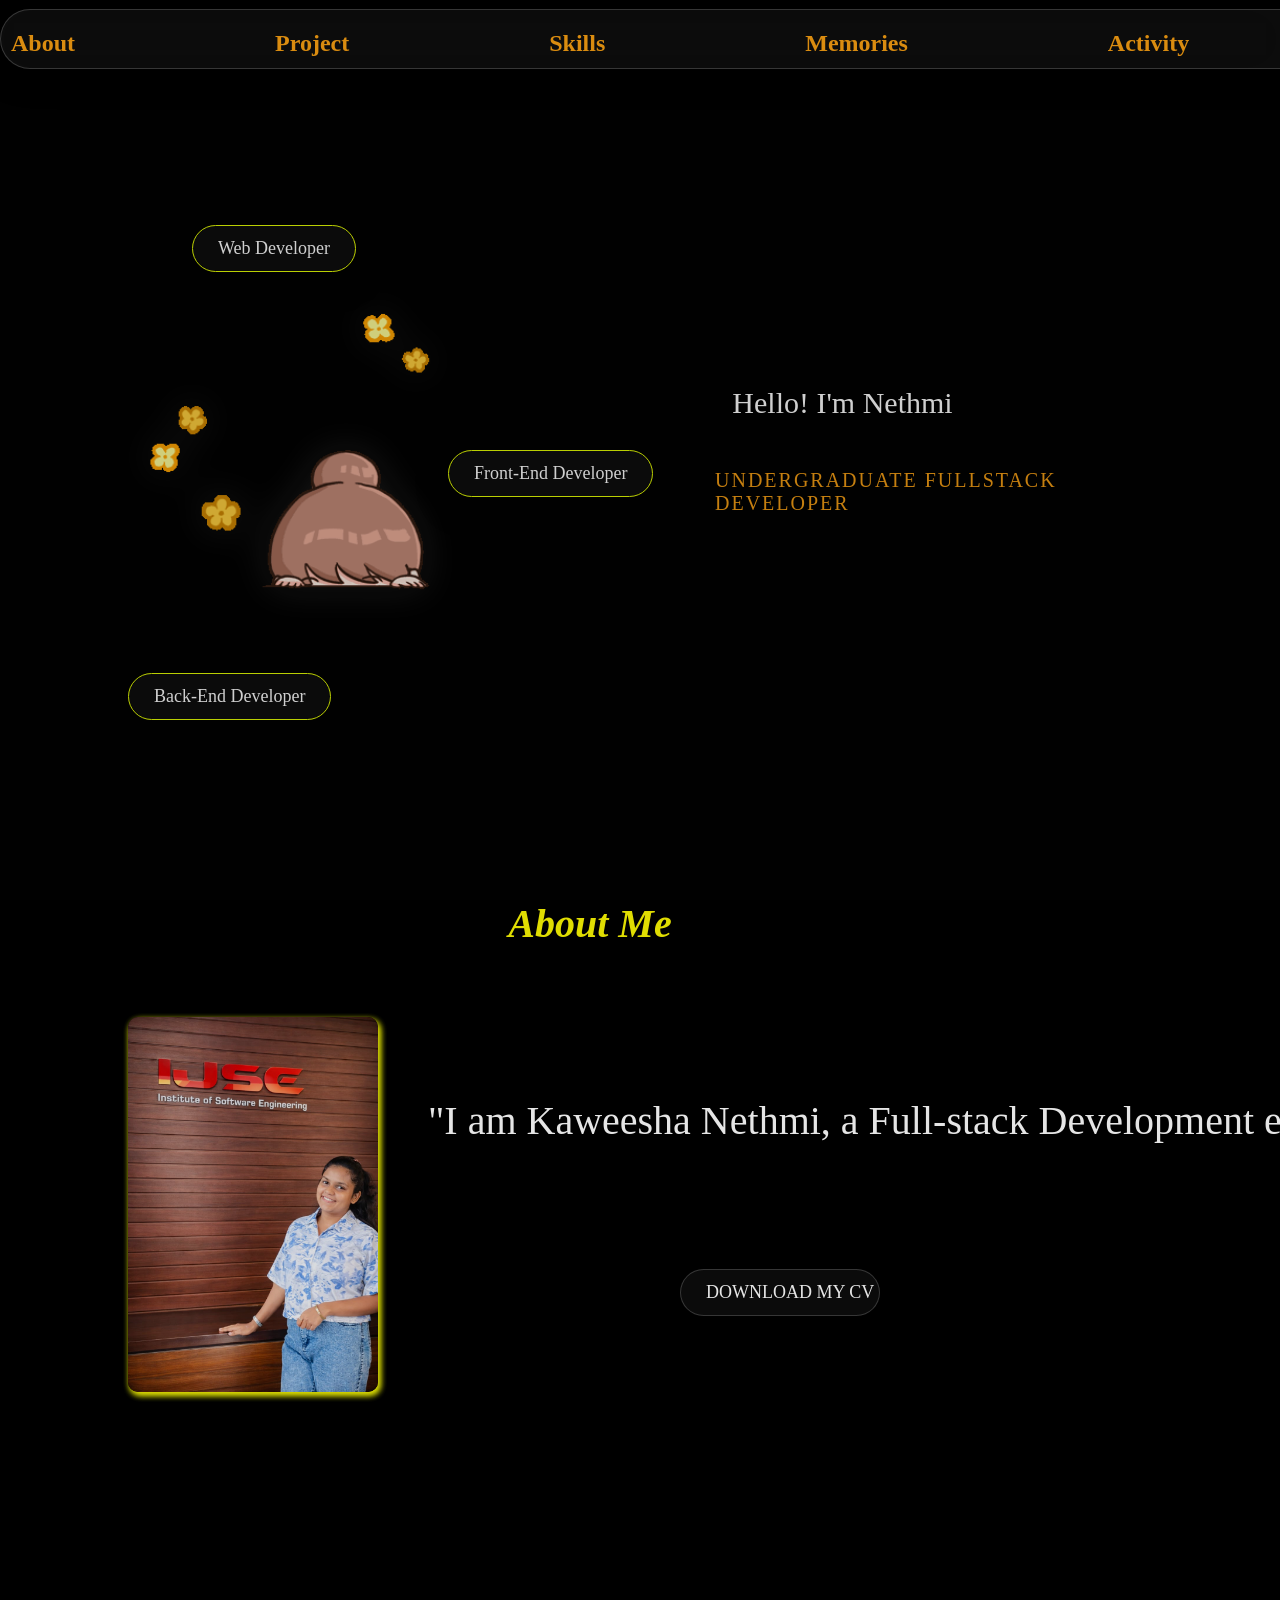
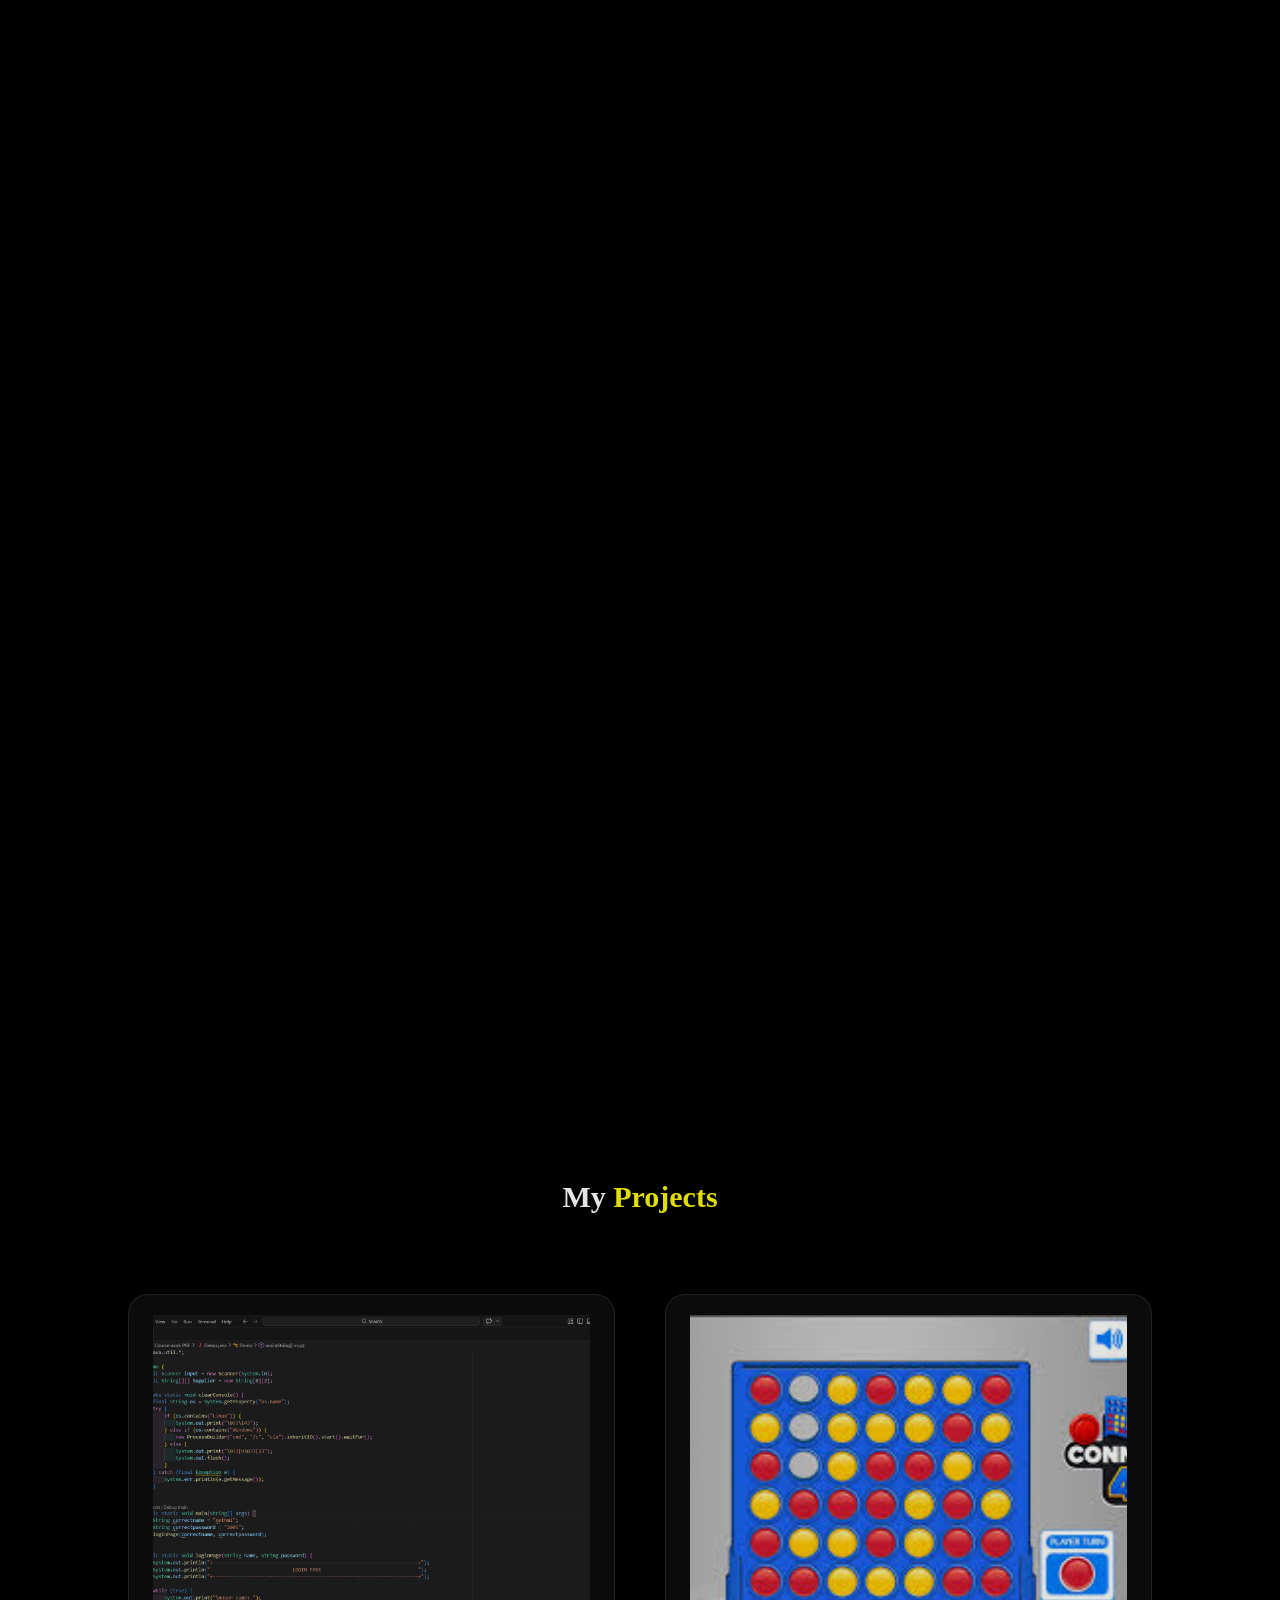
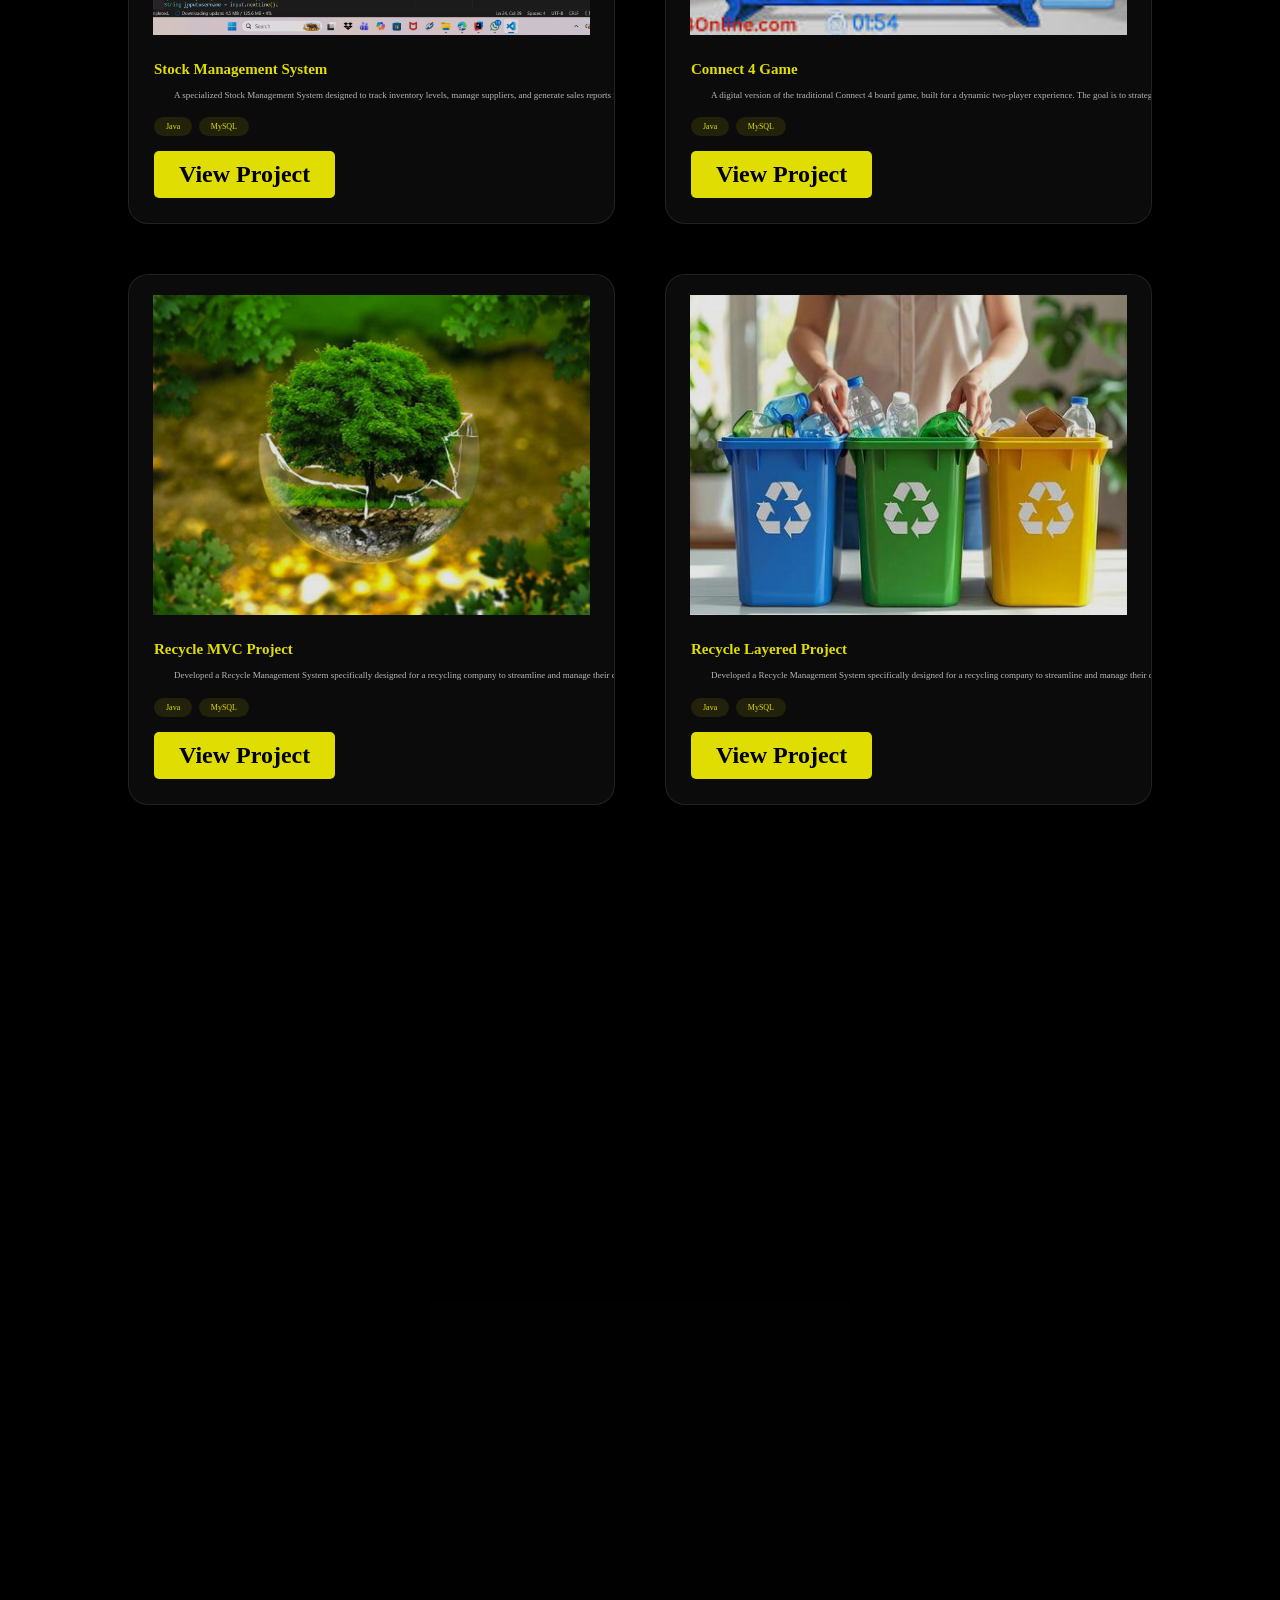
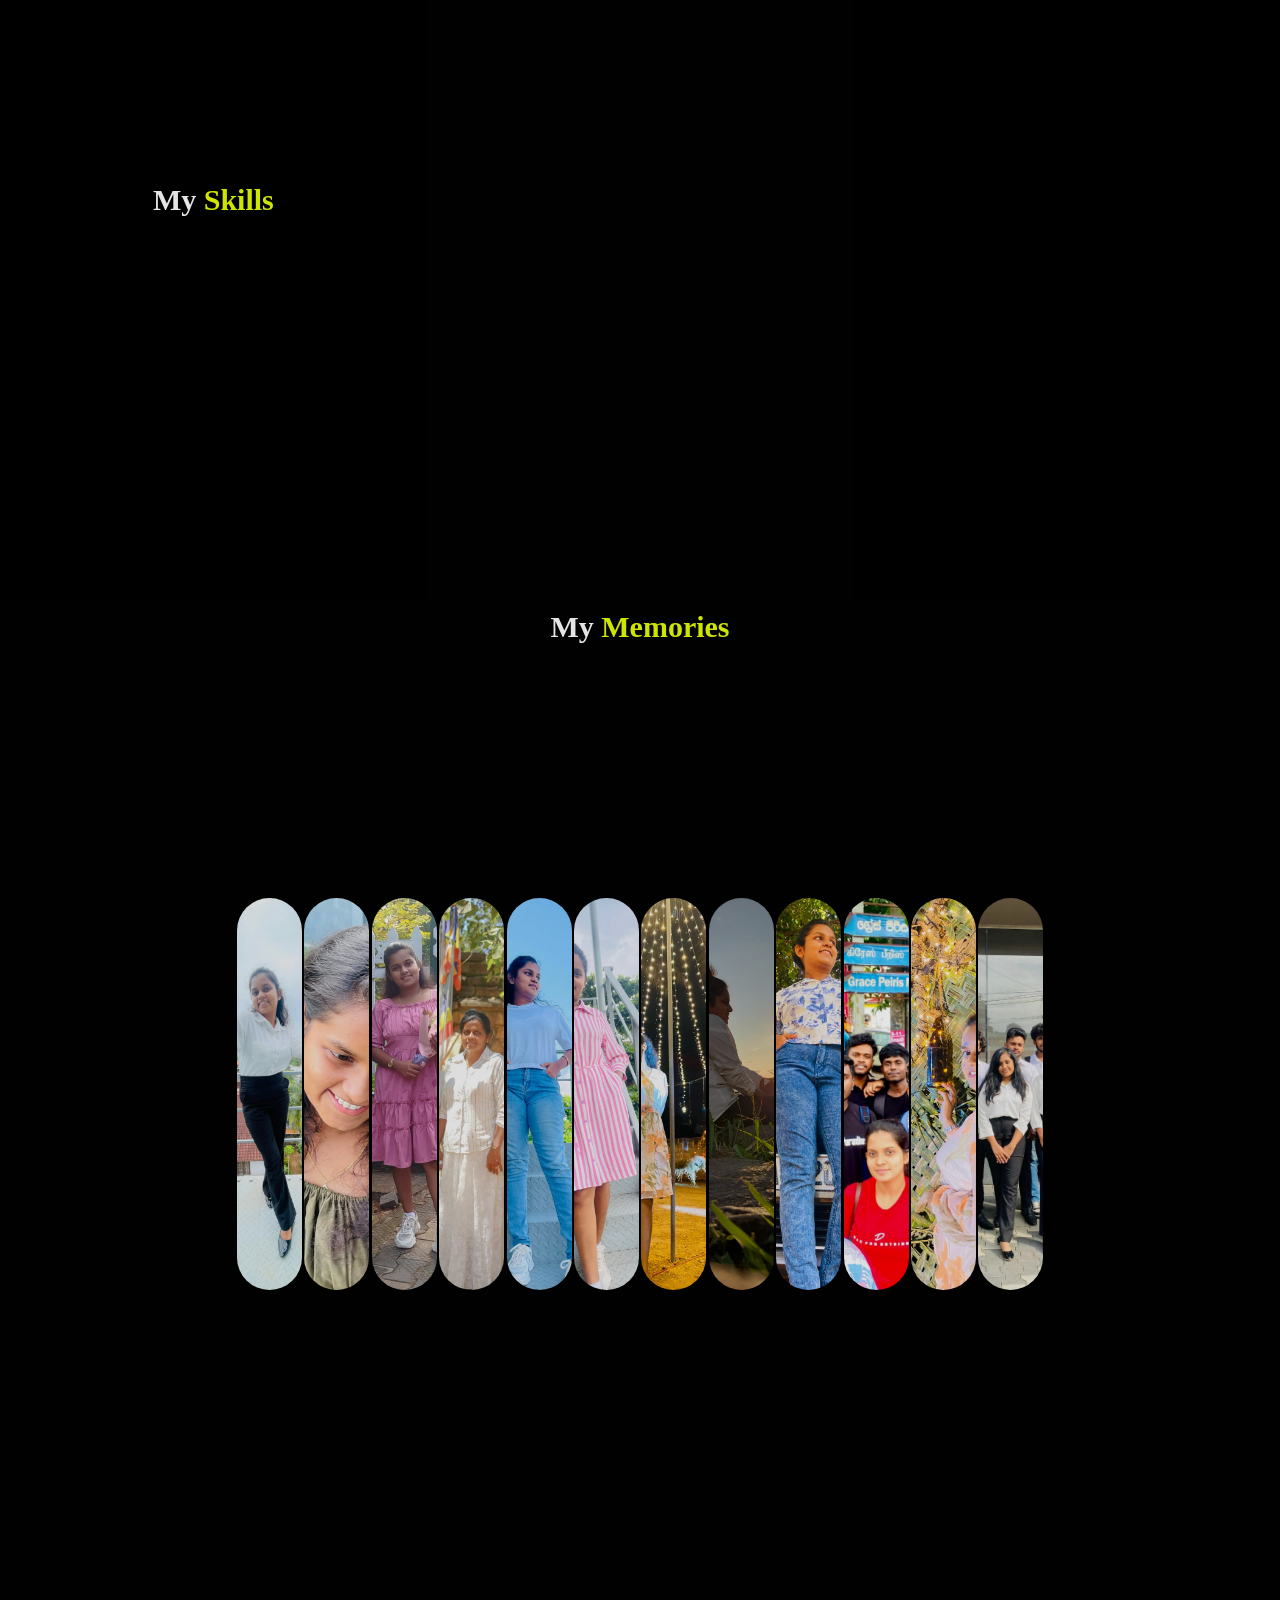
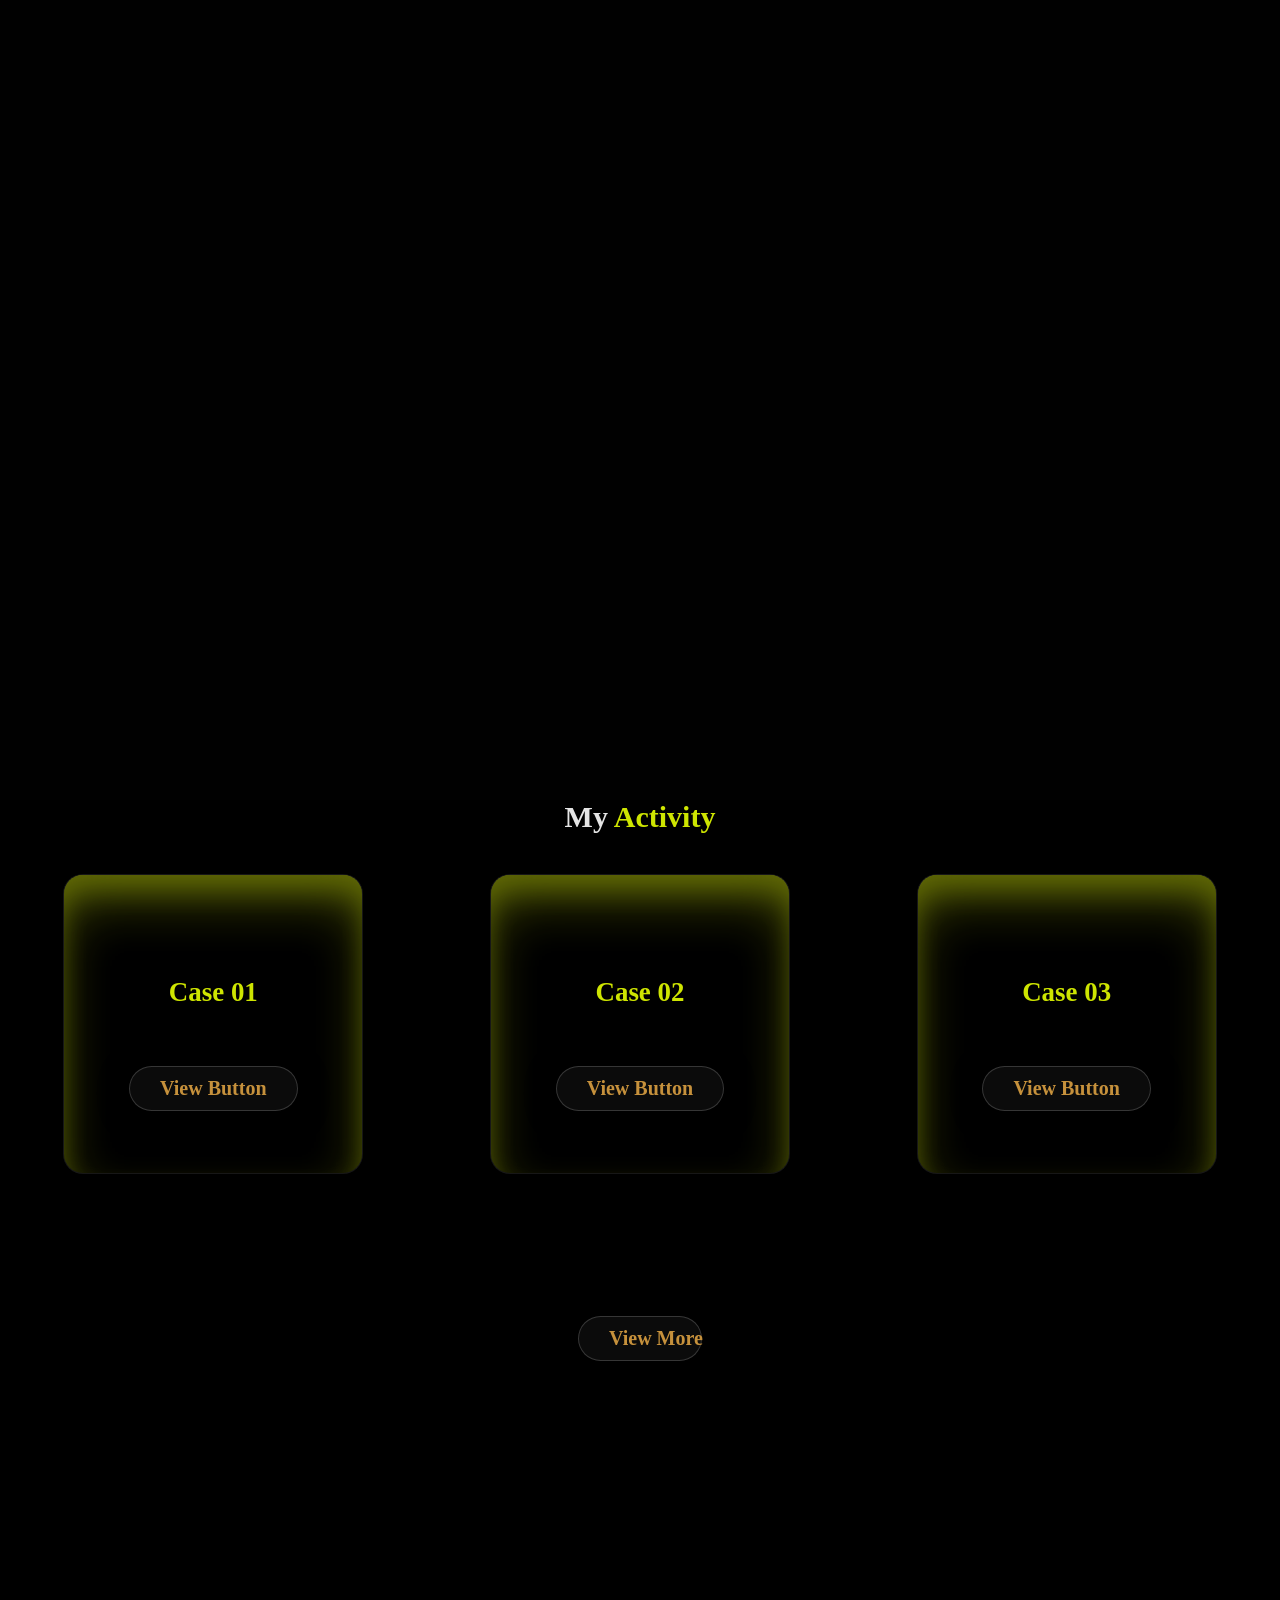
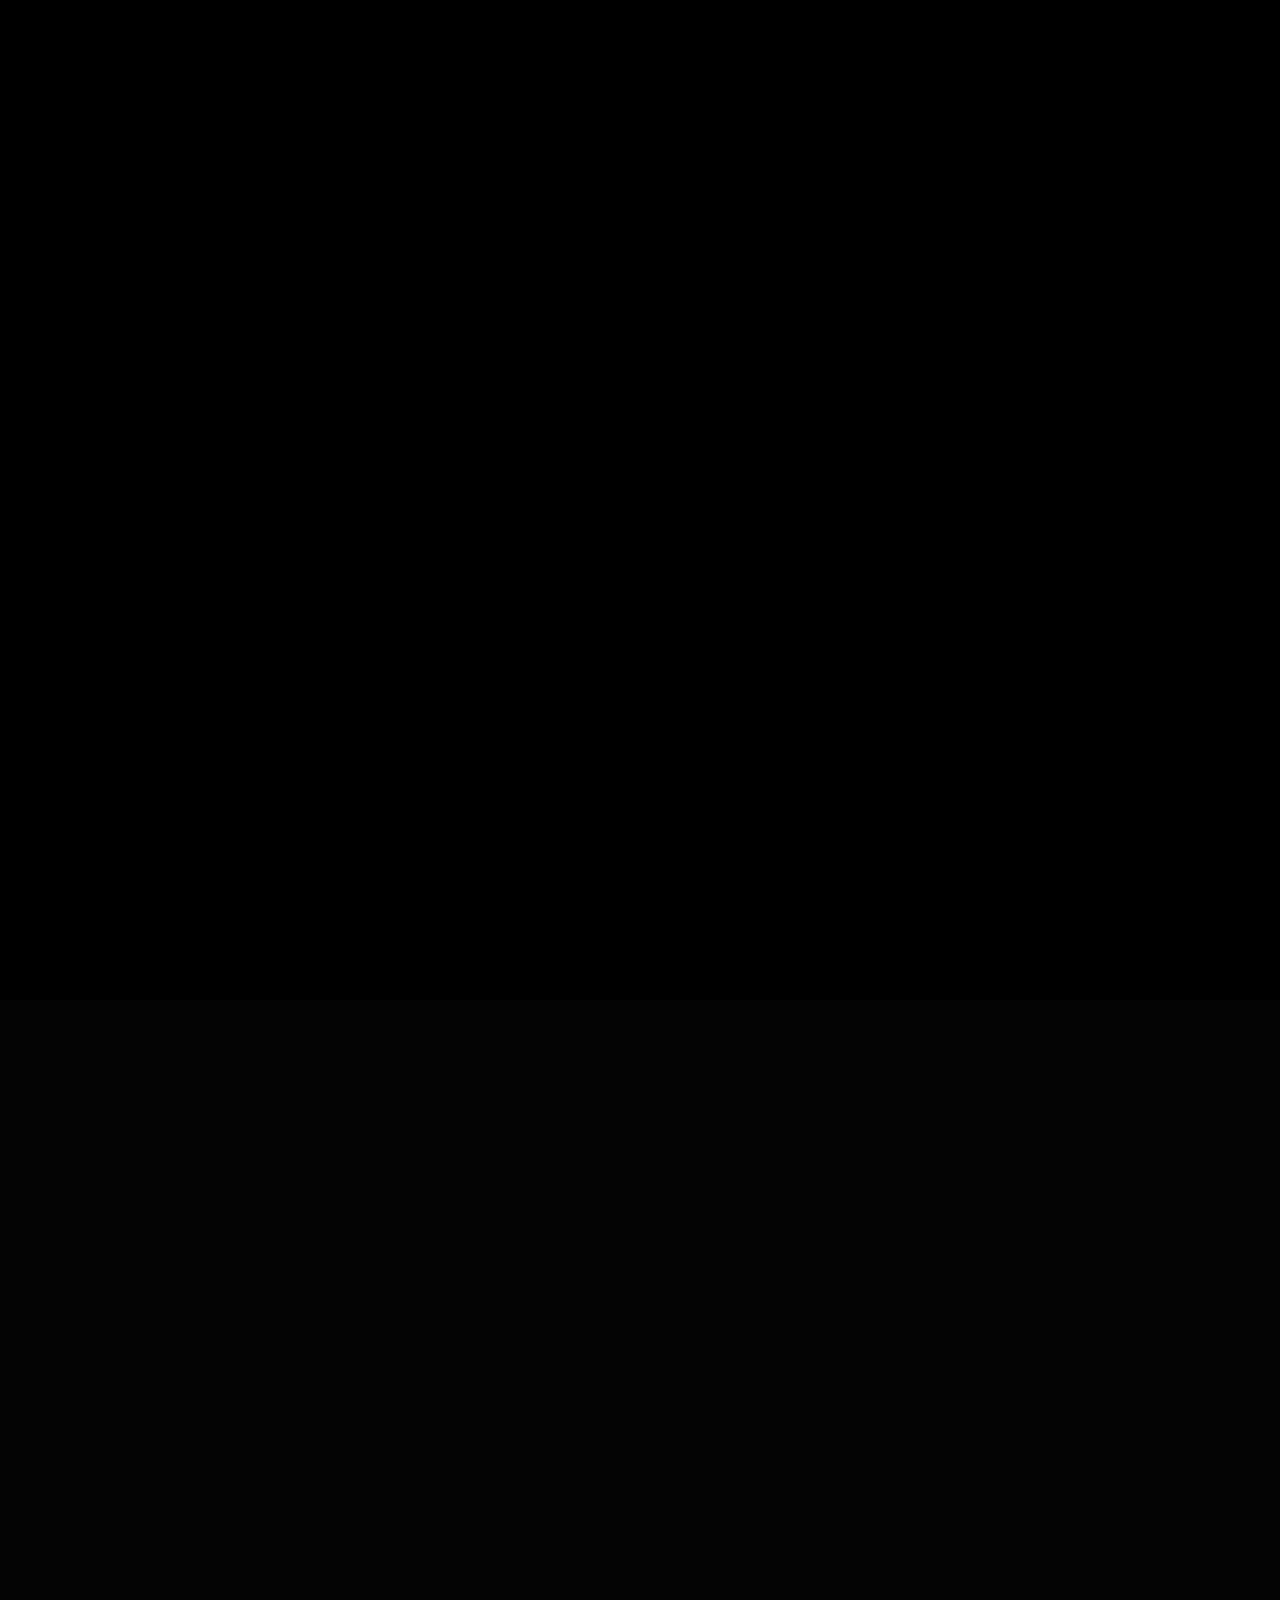
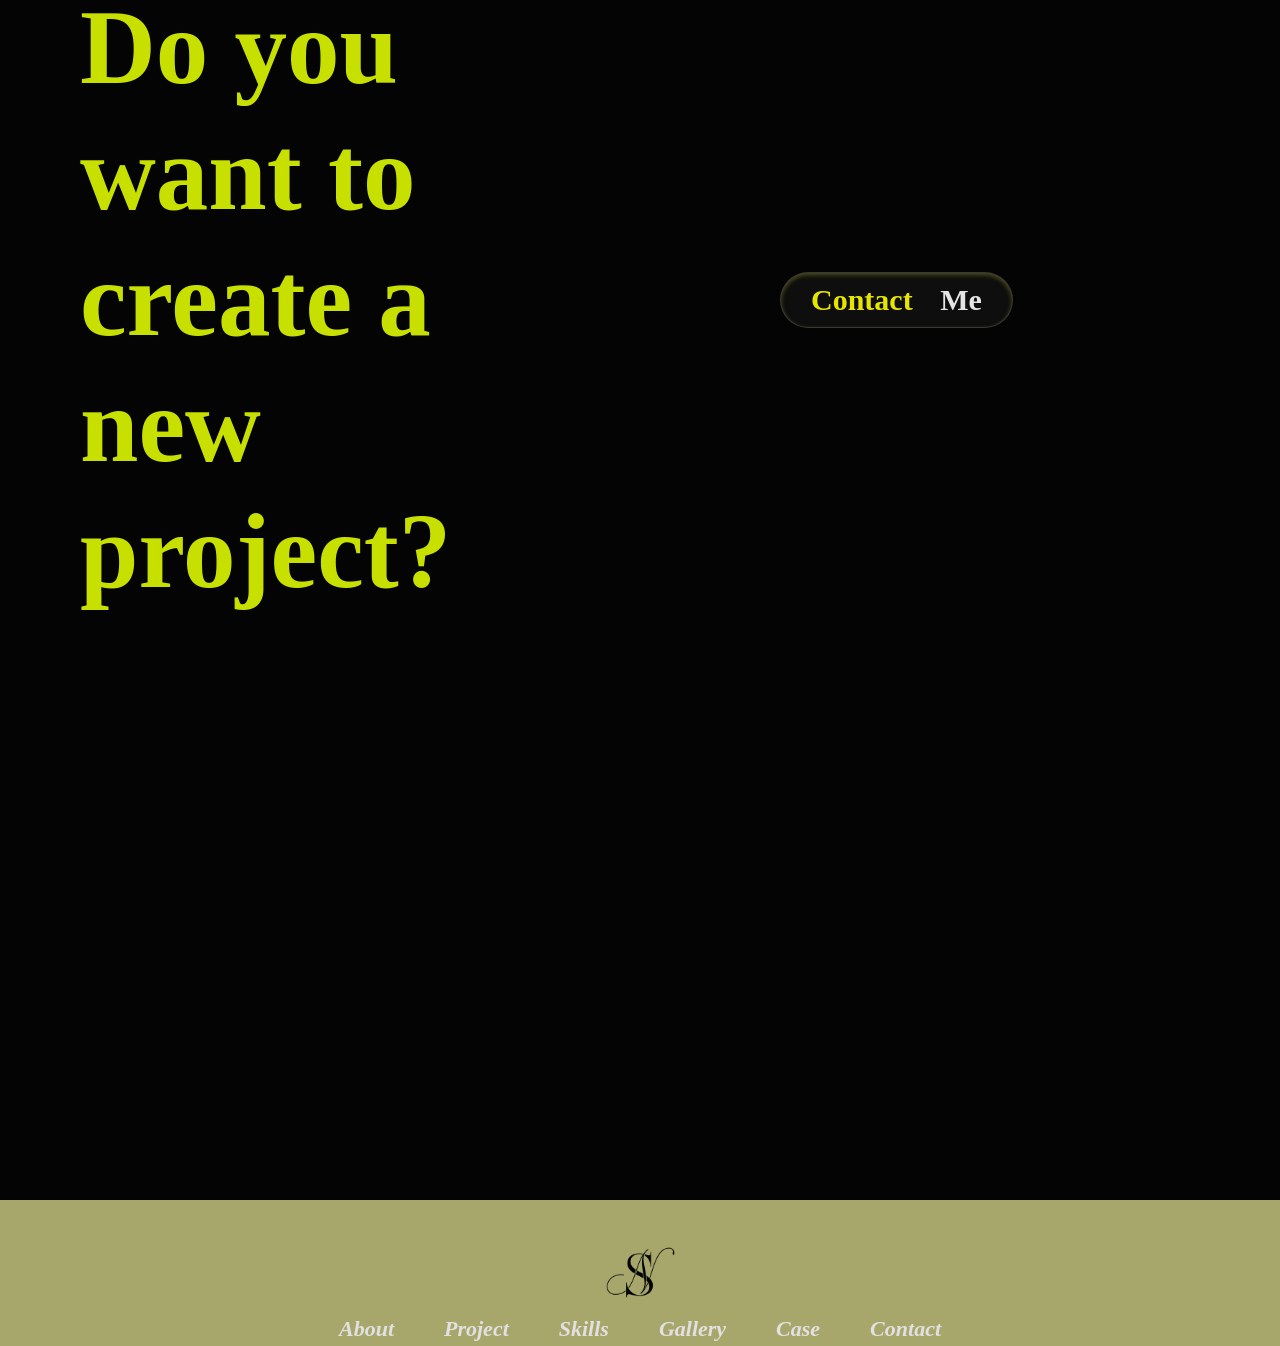
==== commit 7fe6f3af: "updlod activity.html, css & contact.html,css &" ====
--- a/index.html
+++ b/index.html
@@ -561,7 +561,7 @@
 
 <section class="contact-section">
     <div class="ph-contact">
-        <h2>Do you want to create a new project?</h2>
+        <h1>Do you want to create a new project?</h1>
     </div>
 
     <div class="contact-button">
--- a/style.css
+++ b/style.css
@@ -203,6 +203,110 @@
 
 /*about*/
 
+/*.about-section{*/
+/*    background:#000000 ;*/
+/*    padding: 0 10%;*/
+
+/*    min-height: 100vh;*/
+/*    display: flex;*/
+/*    align-items: flex-start;*/
+
+/*    justify-content: center;*/
+/*}*/
+
+/*.about-container{*/
+/*    display: flex;*/
+/*    flex-direction: row;*/
+/*    justify-content: flex-end;*/
+/*    align-items: center;*/
+/*    gap: 100px;*/
+/*    width: 100%;*/
+/*}*/
+
+/*#about-wrapper{*/
+/*    display: flex;*/
+/*    flex-direction: column;*/
+/*}*/
+
+/*.about-text{*/
+/*    flex: 1;*/
+/*    text-align: center;*/
+
+
+
+/*}*/
+/*.about-text h2{*/
+/*    font-size: 4rem;*/
+/*    font-family: fangsong;*/
+/*    color: #faf603;*/
+/*    margin-bottom: 70px;*/
+/*    transform: translate(-50px);*/
+
+/*}*/
+
+/*.about-img{*/
+/*    display: flex;*/
+/*    flex: 1;*/
+/*    align-items: center;*/
+/*    justify-content: center;*/
+/*    gap: 30px;*/
+/*    padding: 0;*/
+/*}*/
+
+/*.img{*/
+/*    width: 450px;*/
+/*    height: auto;*/
+/*    border-radius: 10px;*/
+/*    margin-right: auto;*/
+/*    display: flex;*/
+/*    box-shadow: rgb(250, 246, 3) 2px 3px 6px, rgb(198, 211, 8) 2px 3px 6px;*/
+/*    transition-duration: 2000ms;*/
+/*    align-items: center;*/
+
+
+/* }*/
+/*.about-img img:hover{*/
+/*    transform: translateY(-14px) scale(1);*/
+/*    box-shadow: 0 10px 20px rgb(248, 106, 4);*/
+
+/*}*/
+/*p{*/
+/*    font-size: 20px;*/
+/*    font-weight: 700;*/
+/*    font-style: revert;*/
+/*    color: white;*/
+/*    max-width: 200px;*/
+/*    margin: 0;*/
+/*    line-height: 1.6;*/
+
+/*}*/
+
+/*.download-btn{*/
+
+/*    display: inline-block;*/
+/*    text-decoration: none;*/
+/*    font-size: 18px;*/
+/*    width: 200px;*/
+/*    align-self: center;*/
+/*    font-weight: 500;*/
+/*    color: #ffffff;*/
+/*    padding: 12px 25px;*/
+/*    border-radius: 50px;*/
+/*    background: rgba(255, 255, 255, 0.05);*/
+/*    backdrop-filter: blur(10px);*/
+/*    border: 1px solid rgba(255, 255, 255, 0.2);*/
+/*    white-space: nowrap;*/
+/*    transition: all 0.3s ease;*/
+/*    cursor: pointer;*/
+/*    box-shadow: 0 8px 32px 0 rgba(0, 0, 0, 0.37);*/
+/*    margin-top: 100px;*/
+/*}*/
+/*.download-btn:hover {*/
+/*    background: rgba(255, 255, 255, 0.2);*/
+/*    transform: translateY(-3px);*/
+/*    border-color: #faf603;*/
+/*}*/
+
 .about-section{
     background:#000000 ;
     padding: 0 10%;
@@ -226,14 +330,14 @@
 #about-wrapper{
     display: flex;
     flex-direction: column;
+    width: 45%;
+    flex: 1;
+    min-width: 0;
 }
 
 .about-text{
     flex: 1;
     text-align: center;
-
-
-
 }
 .about-text h2{
     font-size: 4rem;
@@ -246,6 +350,7 @@
 
 .about-img{
     display: flex;
+    flex-direction: row;
     flex: 1;
     align-items: center;
     justify-content: center;
@@ -254,7 +359,8 @@
 }
 
 .img{
-    width: 450px;
+    width: 250px;
+    flex-shrink: 0;
     height: auto;
     border-radius: 10px;
     margin-right: auto;
@@ -264,7 +370,7 @@
     align-items: center;
 
 
- }
+}
 .about-img img:hover{
     transform: translateY(-14px) scale(1);
     box-shadow: 0 10px 20px rgb(248, 106, 4);
@@ -272,12 +378,16 @@
 }
 p{
     font-size: 20px;
-    font-weight: 100;
-    font-style: revert;
+    font-weight: 300;
+    /*font-style: revert;*/
     color: white;
-    max-width: 700px;
+    max-width: 600%;
     margin: 0;
     line-height: 1.6;
+    text-align: left;
+
+
+
 
 }
 
@@ -309,14 +419,11 @@
 
 
 
-
-
-
 /*project*/
 .card{
     background:#000000;
     width: auto;
-    /*height: 100vh;*/
+    height: 100vh;
     height: auto;
 }
 h2{
@@ -976,7 +1083,7 @@
     padding-left: 80px;
 }
 
-.ph-contact h2 {
+.ph-contact h1 {
     color: #dffa00;
     font-size: 10.5rem;
     font-weight: bold;
@@ -984,6 +1091,7 @@
     max-width: 500px;
     line-height: 1.2;
     margin: 0;
+
 }
 
 .contact-button{
@@ -1000,14 +1108,11 @@
     text-decoration: none;
     margin-left: 200px;
     color: #e6ff02;
-    box-shadow: rgb(89, 89, 30) 0px 2px 4px 0px inset;
+    box-shadow: rgb(89, 89, 30) 0 2px 4px 0 inset;
 }
 .contact-button:hover{
     transform: scale(1.05);
 }
-
-
-
 .heading-contact{
     display: flex;
     align-items: center;
@@ -1015,14 +1120,196 @@
     color: yellow;
     font-size: 2rem;
     margin: 0;
-
 }
 .heading-contact span{
     color: white;
     margin-left: 20px;
 }
 
-
+/*Contact-page*/
+
+.contact-page{
+    background: #040404;
+    /*min-height: 100vh;*/
+    min-height: auto;
+    display: flex;
+    /*padding: 120px 50px;*/
+    /*padding: 50px 50px;*/
+    padding: 10px 50px 80px 50px;
+    flex-direction: column;
+
+    align-items: flex-start;
+}
+.main-content-wrapper {
+    display: flex;
+    justify-content: space-between;
+    align-items: flex-start;
+    width: 100%;
+    margin-top: 20px;
+    gap: 20px;
+    max-width: 850px;
+}
+
+p{
+    color: white;
+    margin-bottom: 20px;
+    line-height: 1.4;
+    text-align: left;
+    font-size: 40px;
+    padding-left: 20px;
+
+    width: 100%;
+    max-width: 600px;
+    white-space: nowrap;
+
+    margin-top: 0;
+}
+
+.highlight{
+    color: #f1f802;
+    font-weight: bolder;
+    font-style: italic;
+    font-family: "Segoe UI";
+    font-size: 100px;
+}
+
+.details {
+    width: 100%;
+    max-width: 400px;
+    background: transparent;
+    margin-top: 0;
+}
+
+.input-group {
+    margin-bottom: 10px;
+    max-width: 400px;
+}
+
+
+.input-group label {
+    display: block;
+    color: gray;
+    margin-bottom: 8px;
+
+    font-size: 16px;
+    font-weight: 800;
+    font-family: "Segoe UI";
+    letter-spacing: 1px;
+}
+
+.input-group input {
+    width: 100%;
+    padding: 12px 15px;
+    background: #1a1a1a;
+    border: 1px solid #333;
+    border-radius: 8px;
+    color: white;
+    font-size: 16px;
+    outline: none;
+    transition: border-color 0.3s ease;
+}
+
+
+.input-group input:focus {
+    border-color: #e2f106;
+}
+
+.input-group input::placeholder {
+    color: #666;
+    font-size: 14px;
+}
+
+.input-textarea{
+    margin-bottom: 10px;
+    max-width: 400px;
+}
+
+.input-textarea label {
+    display: block;
+    color: gray;
+    margin-bottom: 8px;
+    font-size: 16px;
+    font-weight: 800;
+    font-family: "Segoe UI";
+    letter-spacing: 1px;
+}
+
+.input-textarea input,
+.input-textarea textarea{
+    width: 100%;
+    padding: 12px 15px;
+    background: #1a1a1a;
+    border: 1px solid #333;
+    border-radius: 8px;
+    color: gray;
+    font-size: 16px;
+    outline: none;
+    transition: border-color 0.3s ease;
+
+}
+
+.input-textarea input:focus,
+.input-textarea textarea:focus {
+    border-color: #e2f106;
+}
+
+.input-textarea input::placeholder,
+.input-textarea textarea::placeholder {
+    color: #666;
+    font-size: 14px;
+}
+
+.submit-btn {
+    width: 100%;
+    padding: 12px;
+    background-color: #333;
+    color: white;
+    border: none;
+    border-radius: 10px;
+    font-size: 16px;
+    cursor: pointer;
+}
+
+.submit-btn:hover {
+    background-color: #efeaea;
+}
+
+.social-section {
+    flex: 1;
+    display: flex;
+    justify-content: flex-end;
+    margin-top: 0;
+}
+
+.social-links-container {
+    display: flex;
+    flex-direction: column;
+    gap: 30px;
+    background-color: transparent;
+    padding: 0;
+    align-items: center;
+}
+
+.contact-link {
+    text-decoration: none;
+    color: inherit;
+    display: block;
+}
+.contact-link:hover .icon-circle {
+    border-color: #fff;
+    background-color: rgba(255, 255, 255, 0.1);
+    transition: 0.3s;
+}
+
+
+
+
+@media (max-width: 765px) {
+    p{
+        font-size: 25px;
+        white-space: normal;
+    }
+}
 
 
 
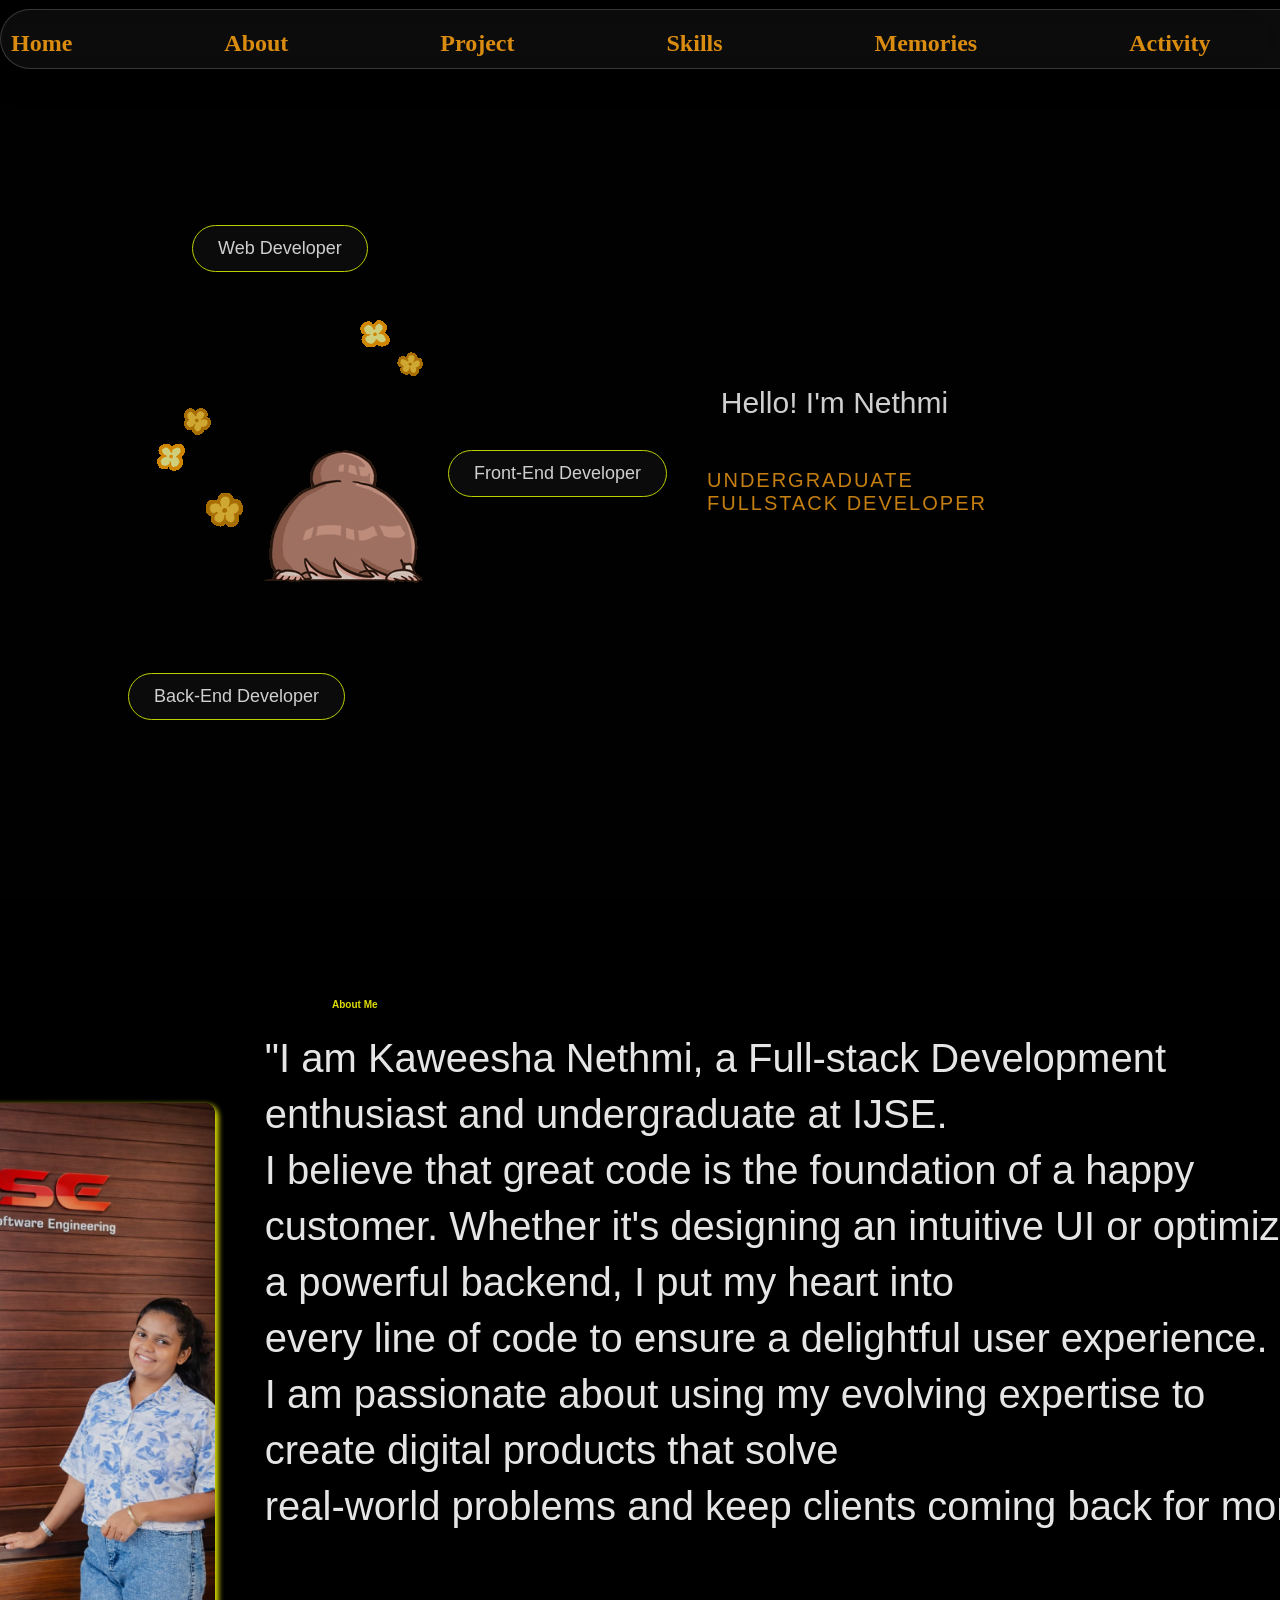
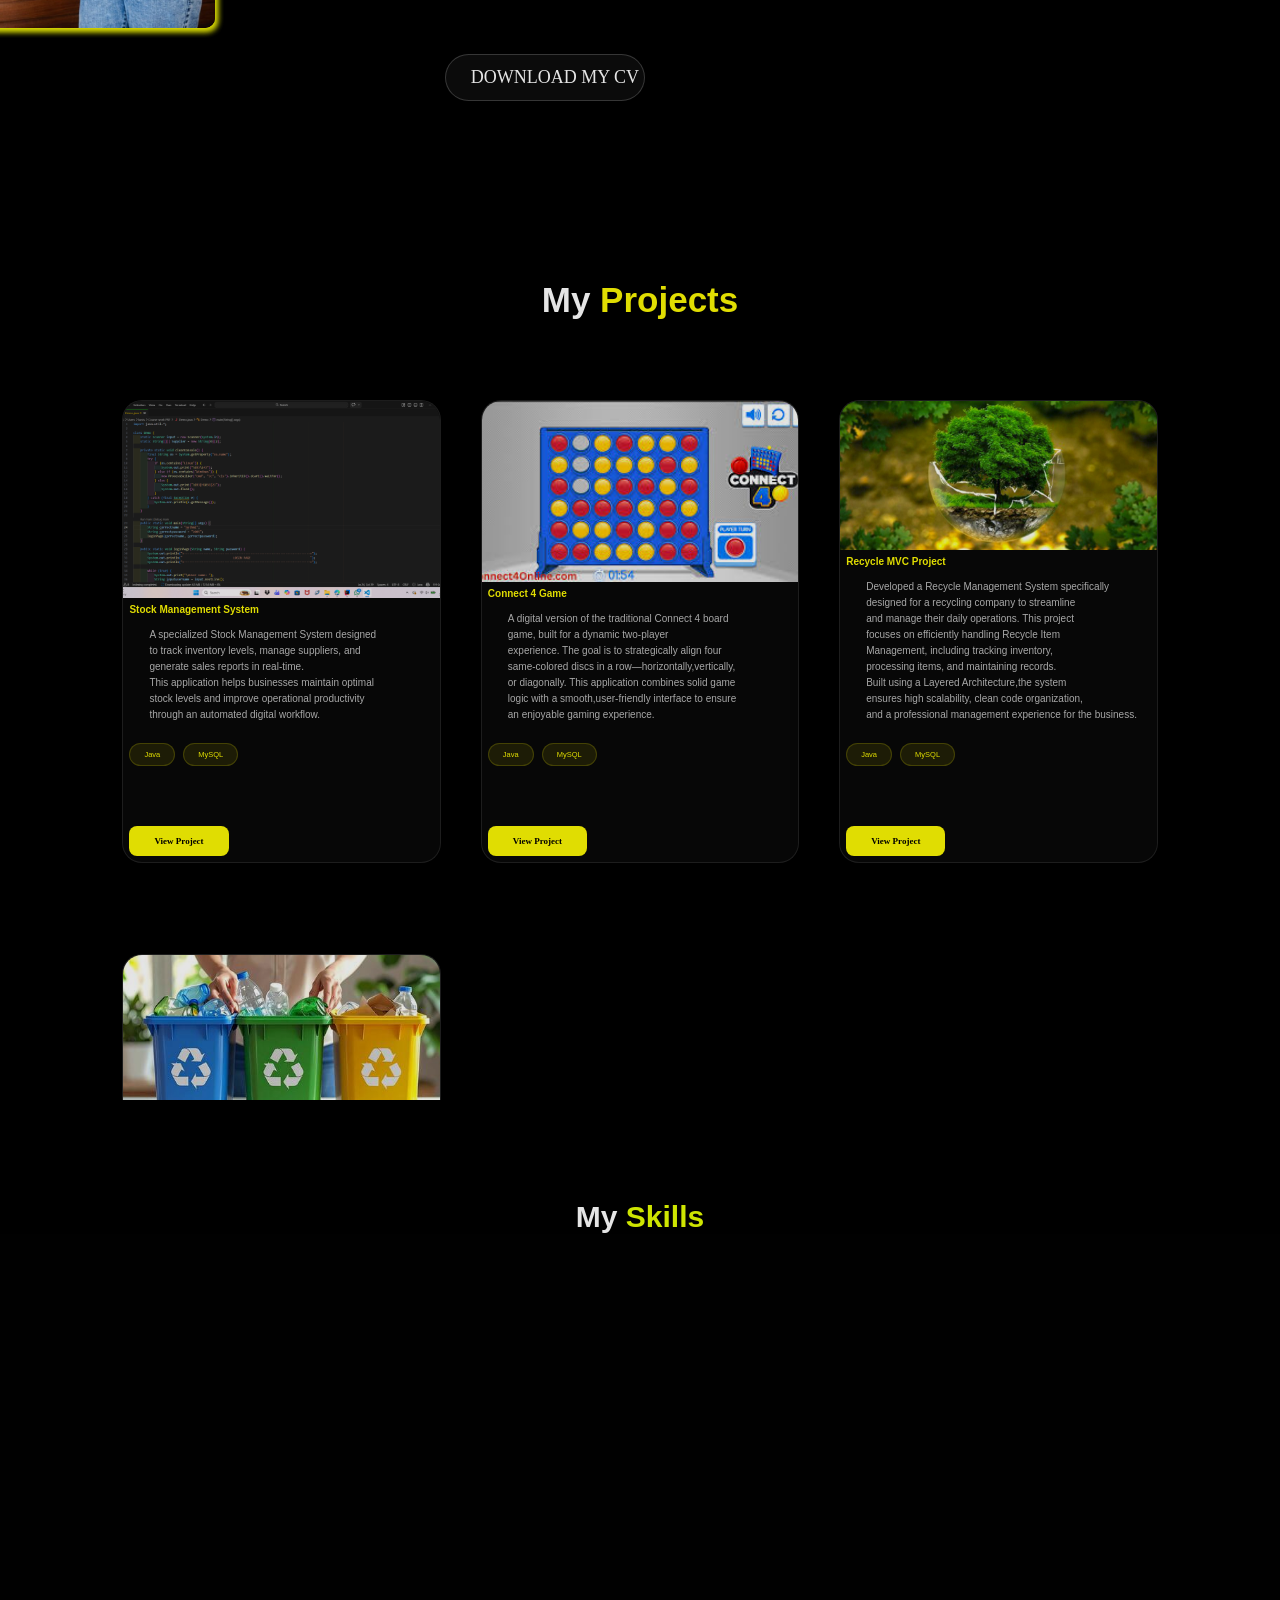
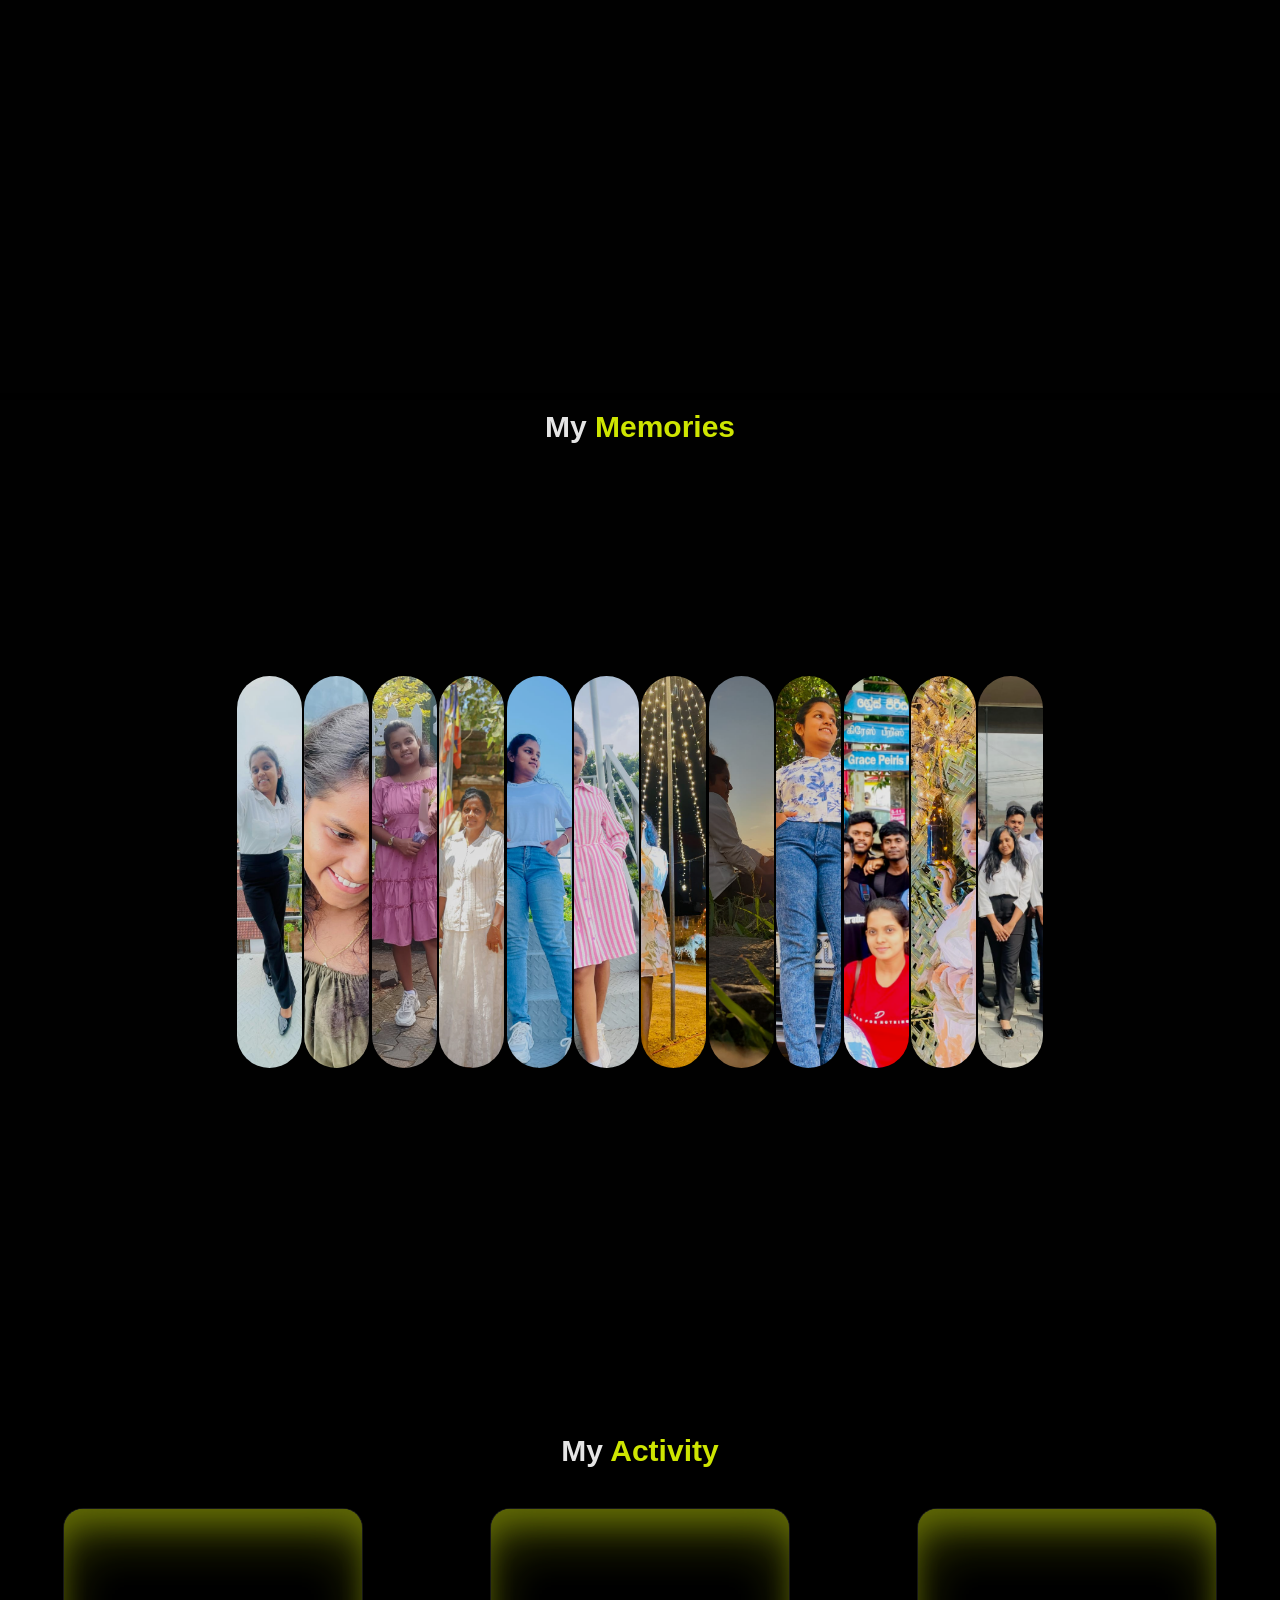
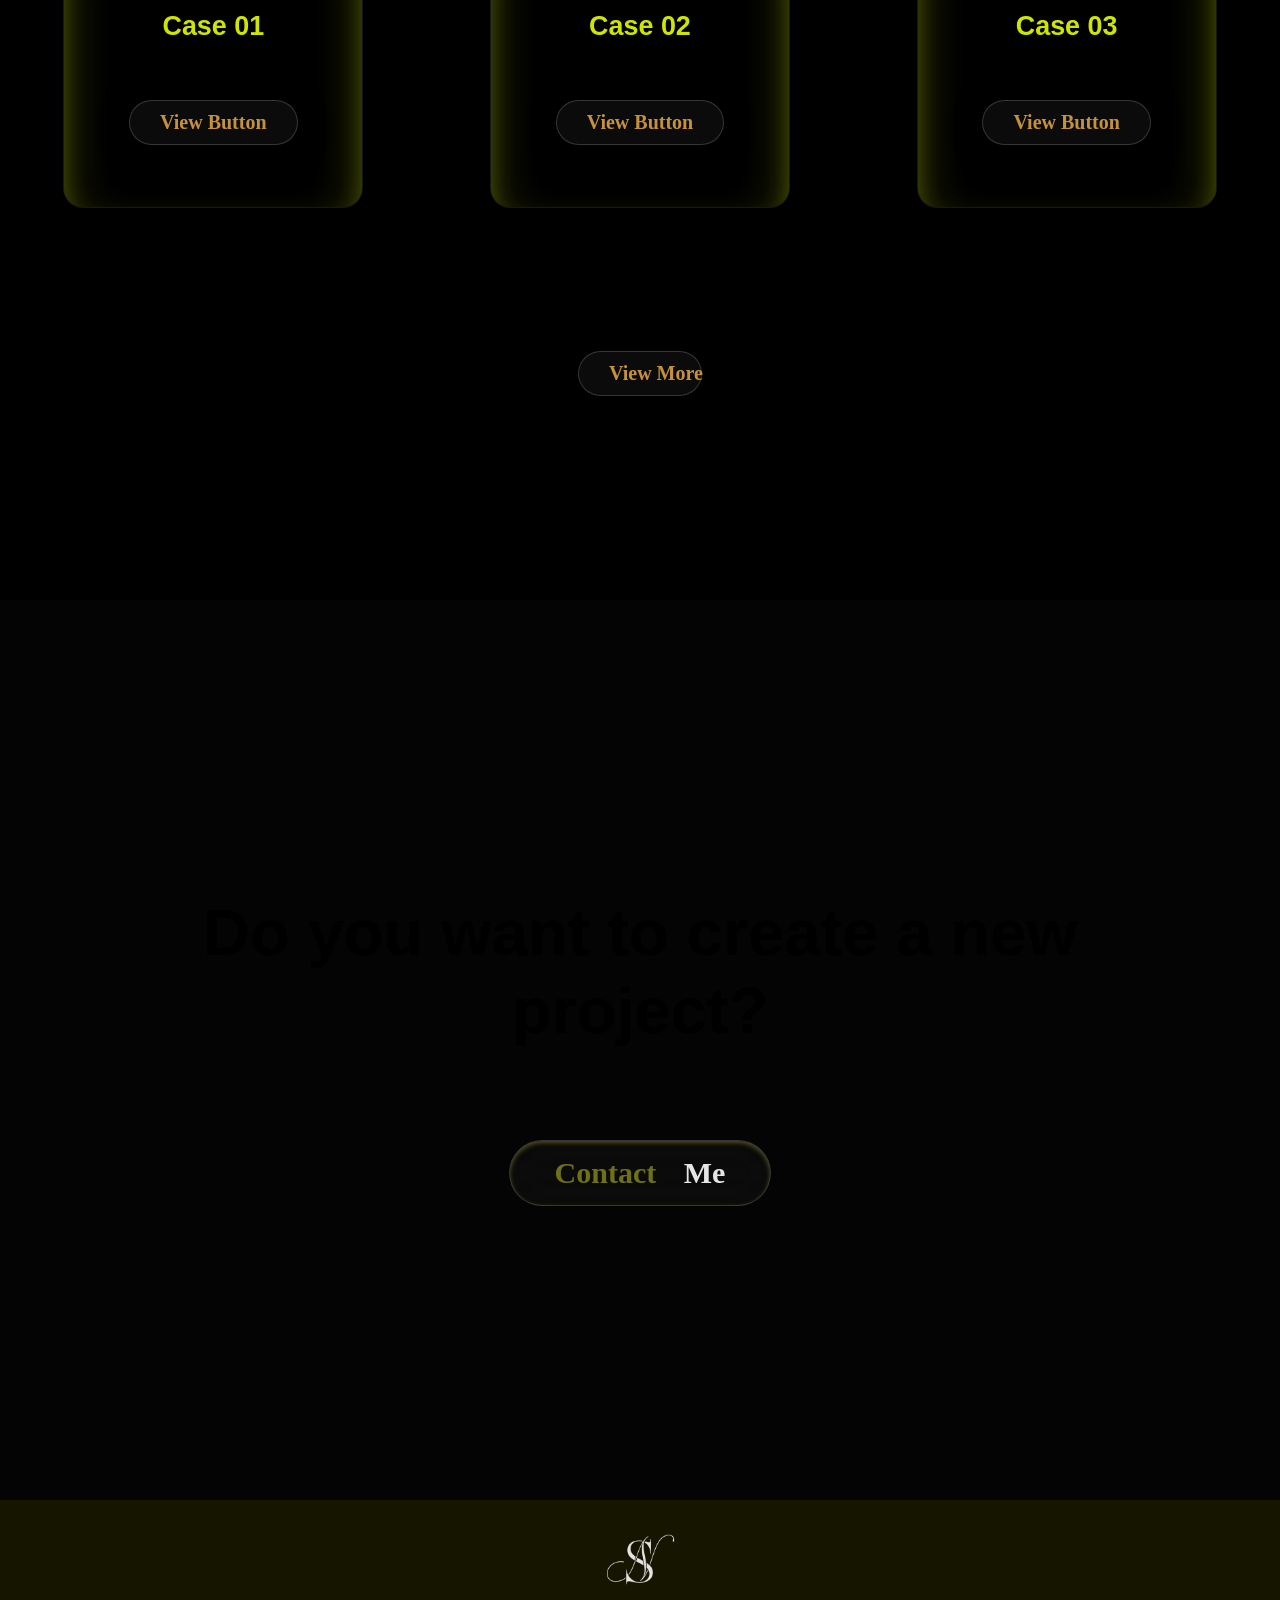
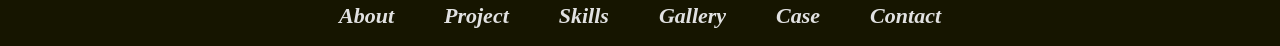
==== commit 7d1bdd9c: "uploda all HTML & CSS" ====
--- a/index.html
+++ b/index.html
@@ -17,7 +17,8 @@
 
     <section class="navi-box">
         <nav class="navigation">
-            <a href="#about">About</a>
+            <a href="#home-section">Home</a>
+            <a href="#about-section">About</a>
             <a href="#project-navigate">Project</a>
             <a href="#skills-navigate">Skills</a>
             <a href="#memories-navigate">Memories</a>
@@ -26,9 +27,10 @@
 
         </nav>
     </section>
-
-
-    <div class="hero-section">
+</header>
+
+
+    <section class="home-section sticky-page">
         <img src="../assets/picture.gif" alt="Shehani">
 
         <div class="hero-text">
@@ -44,12 +46,12 @@
 
             </div>
         </div>
-    </div>
+    </section>
 
 
 
     <main>
-        <section id="about" class="about-section">
+        <section id="about-section" class="sticky-page">
             <div class="about-container">
                 <div class="about-text">
                     <h2>About Me</h2>
@@ -58,11 +60,22 @@
                     <div class="about-img">
                         <img src="../assets/img.png" alt="about" class="img">
                         <div id="about-wrapper">
-                            <p>"I am Kaweesha Nethmi, a Full-stack Development enthusiast and undergraduate at IJSE.
-                                I believe that great code is the foundation of a happy customer.
-                                Whether it's designing an intuitive UI or optimizing a powerful backend, I put my heart into
+                            <p>"I am Kaweesha Nethmi, a Full-stack Development
+                                <br>
+                                enthusiast and undergraduate at IJSE.
+                                <br>
+                                I believe that great code is the foundation of a happy
+                                <br>
+                                customer. Whether it's designing an intuitive UI or optimizing
+                                <br>
+                                a powerful backend, I put my heart into
+                                <br>
                                 every line of code to ensure a delightful user experience.
-                                I am passionate about using my evolving expertise to create digital products that solve
+                                <br>
+                                I am passionate about using my evolving expertise to
+                                <br>
+                                create digital products that solve
+                                <br>
                                 real-world problems and keep clients coming back for more.</p>
                             <a href="../assets/CV .jpg" class="download-btn">DOWNLOAD MY CV</a>
                         </div>
@@ -72,9 +85,8 @@
         </section>
     </main>
 
-
-
-    <section class="projects-section">
+<!-- Project-->
+    <section class="projects-section sticky-page">
         <h1 class="heading">My <span id="project-navigate"> Projects</span></h1>
 
         <div class="projects-container">
@@ -84,9 +96,17 @@
                 </div>
                 <div class="project-info">
                     <h3>Stock Management System</h3>
-                    <p> A specialized Stock Management System designed to track inventory levels, manage suppliers, and
-                       generate sales reports in real-time. This application helps businesses maintain optimal stock
-                       levels and improve operational productivity through an automated digital workflow. </p>
+                    <p> A specialized Stock Management System designed
+                        <br>
+                        to track inventory levels, manage suppliers, and
+                        <br>
+                       generate sales reports in real-time.
+                        <br>
+                        This application helps businesses maintain optimal
+                        <br>
+                        stock levels and improve operational productivity
+                        <br>
+                        through an automated digital workflow. </p>
                      <div class="tech-stack">
                         <span>Java</span>
                         <span>MySQL</span>
@@ -102,10 +122,19 @@
                 </div>
                 <div class="project-info">
                     <h3>Connect 4 Game</h3>
-                    <p>A digital version of the traditional Connect 4 board game, built for a dynamic two-player
-                        experience. The goal is to strategically align four same-colored discs in a row—horizontally,
-                        vertically, or diagonally. This application combines solid game logic with a smooth,
-                        user-friendly interface to ensure an enjoyable gaming experience.</p>
+                    <p>A digital version of the traditional Connect 4 board
+                        <br>
+                        game, built for a dynamic two-player
+                        <br>
+                        experience. The goal is to strategically align four
+                        <br>
+                        same-colored discs in a row—horizontally,vertically,
+                        <br>
+                        or diagonally. This application combines solid game
+                        <br>
+                        logic with a smooth,user-friendly interface to ensure
+                        <br>
+                        an enjoyable gaming experience. </p>
                     <div class="tech-stack">
                         <span>Java</span>
                         <span>MySQL</span>
@@ -120,11 +149,24 @@
                 </div>
                 <div class="project-info">
                     <h3>Recycle MVC Project</h3>
-                    <p>Developed a Recycle Management System specifically designed for a recycling company to streamline
-                        and manage their daily operations. This project focuses on efficiently handling Recycle Item
-                        Management, including tracking inventory, processing items, and maintaining records. Built using
-                        a Layered Architecture, the system ensures high scalability, clean code organization, and a
-                        professional management experience for the business.</p>
+                    <p>Developed a Recycle Management System specifically
+                        <br>
+                        designed for a recycling company to streamline
+                        <br>
+                        and manage their daily operations. This project
+                        <br>
+                        focuses on efficiently handling Recycle Item
+                        <br>
+                        Management, including tracking inventory,
+                        <br>
+                        processing items, and maintaining records.
+                        <br>
+                        Built using a Layered Architecture,the system
+                        <br>
+                        ensures high scalability, clean code organization,
+                        <br>
+                        and a  professional management experience for the business.</p>
+
                     <div class="tech-stack">
                         <span>Java</span>
                         <span>MySQL</span>
@@ -140,11 +182,23 @@
                 </div>
                 <div class="project-info">
                     <h3>Recycle Layered Project</h3>
-                    <p>Developed a Recycle Management System specifically designed for a recycling company to streamline
-                        and manage their daily operations. This project focuses on efficiently handling Recycle Item
-                        Management, including tracking inventory, processing items, and maintaining records. Built using
-                        a Layered Architecture, the system ensures high scalability, clean code organization, and a
-                        professional management experience for the business.</p>
+                    <p>Developed a Recycle Management System specifically
+                        <br>
+                        designed for a recycling company to streamline
+                        <br>
+                        and manage their daily operations. This project
+                        <br>
+                        focuses on efficiently handling Recycle Item
+                        <br>
+                        Management, including tracking inventory, processing
+                        <br>
+                        items, and maintaining records. Built using a Layered
+                        <br>
+                        Architecture, the system ensures high scalability,
+                        <br>
+                        clean code organization, professional management
+                        <br>
+                        experience for the business.</p>
                     <div class="tech-stack">
                         <span>Java</span>
                         <span>MySQL</span>
@@ -159,7 +213,7 @@
 
 <!--Skill Section-->
 
-    <section class="skills-section">
+    <section class="skills-section sticky-page">
         <h1 class="heading-section">My <span id="skills-navigate"> Skills</span></h1>
 
         <section class="loop-images" style="--bg: #020202;">
@@ -248,13 +302,12 @@
 
 <!-- Memory Section-->
 
-    <section class="memories-section">
+    <section class="memories-section sticky-page">
     <h1 class="heading-section">My<span id="memories-navigate"> Memories</span></h1>
     <div class="memories-container"></div>
 
-<!--    <!doctype html>-->
-<!--    <html lang="ru">-->
-    <head>
+
+    <header>
         <meta charset="utf-8" />
         <meta name="viewport" content="width=device-width, initial-scale=1" />
         <title>3D Gallery — fast & stable</title>
@@ -264,12 +317,12 @@
                 --index: calc(1vw + 1vh);
                 --transition: cubic-bezier(.1,.7,0,1);
                 --gap-base:.2rem;
-                --shift: 0px; /* сдвиг контейнера при открытии крайних */
-            }
-            body{background:#141414;min-height:100vh;overflow:visible}
+                --shift: 0px;
+            }
+            body{background:#141414;min-height:100vh}
+
             .wrapper{
-                height:100vh;display:flex;align-items:center;justify-content:center;overflow:visible
-            }
+                height:100vh;display:flex;align-items:center;justify-content:center}
 
             .items{
                 display:flex;
@@ -281,7 +334,6 @@
                 will-change: transform;
                 overflow: visible;
                 transition: transform .6s var(--transition);
-                /* расширяем hit-area у краёв, чтобы указатель не «выпадал» */
                 padding-inline:48px;
                 margin-inline:-48px;
             }
@@ -303,7 +355,6 @@
                 user-select:none;
             }
 
-            /* Hover layout */
             .item.is-hover-main{ transform: translateZ(calc(var(--index) * 10)); z-index:10; }
             .item.is-right-1   { transform: translateZ(calc(var(--index) * 8.5))  rotateY(35deg);  z-index:9; }
             .item.is-right-2   { transform: translateZ(calc(var(--index) * 5.6))  rotateY(40deg);  z-index:8; }
@@ -315,7 +366,6 @@
             .item.is-left-3    { transform: translateZ(calc(var(--index) * 2.5))  rotateY(-30deg); z-index:7; }
             .item.is-left-4    { transform: translateZ(calc(var(--index) * 0.6))  rotateY(-15deg); z-index:6; }
 
-            /* Open state */
             .items.is-open .item{ transition: transform .8s var(--transition), width .6s var(--transition); }
             .item.is-open{
                 width: 20vw;
@@ -325,7 +375,7 @@
 
             html, body, .wrapper, .items { overflow: visible !important; }
         </style>
-    </head>
+    </header>
     <body>
     <div class="wrapper">
         <div class="items" id="gallery">
@@ -360,11 +410,10 @@
             let openIndex = -1;
             let hoverIndex = -1;
 
-            // Статическая равномерная сетка + направленная гистерезис
             let padLeft = 0;
             let firstCenter = 0;
-            let step = 0;               // itemWidth + gap
-            let epsBase = 12;           // базовый deadband
+            let step = 0;
+            let epsBase = 12;
             let prevX = null, prevT = 0;
 
             function metric(){
@@ -374,7 +423,7 @@
                 const gap = parseFloat(cs.gap)||0;
                 step = w + gap;
                 firstCenter = (items[0]?.offsetLeft || 0) + w/2;
-                epsBase = Math.max(10, step * 0.08); // ~8% шага
+                epsBase = Math.max(10, step * 0.08);
             }
 
             function clamp(v, a, b){ return Math.max(a, Math.min(b, v)); }
@@ -421,15 +470,12 @@
                 clearClasses();
             }
 
-            // включаем hover и пересчитываем сетку после применения уменьшенного gap
             function ensureHoveringOnce(){
                 if (container.classList.contains('hovering')) return;
                 container.classList.add('hovering');
-                // один reflow для точной сетки при уменьшенном gap
                 requestAnimationFrame(metric);
             }
 
-            // динамическая направленная гистерезис: меньше при быстром движении
             function effectiveEPS(x){
                 if (prevX == null) return epsBase;
                 const dx = Math.abs(x - prevX);
@@ -437,12 +483,10 @@
                 const dt = Math.max(1, now - (prevT || now));
                 const v = dx / dt;                 // px/ms
                 prevT = now;
-                // чем быстрее двигаемся, тем меньше deadband, но не ниже 40% базового
                 const k = clamp(1 - v*0.8, 0.4, 1);
                 return epsBase * k;
             }
 
-            // pointer events
             container.addEventListener('pointerenter', ()=>{
                 if (openIndex !== -1) return;
                 ensureHoveringOnce();
@@ -453,10 +497,9 @@
                 ensureHoveringOnce();
 
                 const rect = container.getBoundingClientRect();
-                const x = e.clientX - rect.left - padLeft; // локальная координата
+                const x = e.clientX - rect.left - padLeft;
                 const idxRaw = indexFromX(x);
 
-                // направленная логика вокруг текущего центра
                 let idx = idxRaw;
                 if (hoverIndex >= 0){
                     const c = centerFor(hoverIndex);
@@ -474,7 +517,7 @@
                 }
             }, {passive:true});
 
-            // микро-выходы игнорируем (буфер 48px)
+
             container.addEventListener('pointerleave', (e)=>{
                 if (openIndex !== -1) return;
                 const r = container.getBoundingClientRect(), M = 48;
@@ -485,9 +528,9 @@
                 clearClasses();
             }, {passive:true});
 
-            // клик: по карточке или по её зоне — открывает/закрывает выбранную
+
             container.addEventListener('click', (e)=>{
-                // если кликнули по карточке — берём её индекс
+
                 const el = e.target.closest('.item');
                 let idx = -1;
                 if (el) idx = items.indexOf(el);
@@ -497,7 +540,7 @@
                 if (openIndex === idx) closeOpen(); else openItem(idx);
             });
 
-            // доступность
+
             items.forEach((el, idx)=>{
                 el.addEventListener('keydown', (e)=>{
                     if ((e.key==='Enter'||e.key===' ') && !e.repeat){
@@ -518,18 +561,11 @@
             container.addEventListener('dragstart', e=>e.preventDefault());
         })();
     </script>
-
-
     </body>
 </section>
 
-
-
-
-
 <!--Activity-->
-
-<section class="activity-section">
+<section class="activity-section sticky-page">
     <h1 class="heading-section">My<span id="activity-navigate"> Activity</span> </h1>
 
     <div class="activity-container">
@@ -559,7 +595,7 @@
 
 <!--Contact-->
 
-<section class="contact-section">
+<section class="contact-section sticky-page">
     <div class="ph-contact">
         <h1>Do you want to create a new project?</h1>
     </div>
@@ -567,58 +603,15 @@
     <div class="contact-button">
       <span id="contact-navigate"></span>
         <a href="../Project_Portfolio/contact.html" class="heading-contact"> <h1>Contact <span>Me</span></h1></a>
-
     </div>
 
-
-
-
 </section>
 
-
-
-
-
-
-
-
-
-
-
-
-
-
-
-
-
-
-
-
-
-
-
-
-
-
-
-
-
-
-
-
-
-
-
-
-
-
-
 <!--footer-->
-
-    <footer class="footer-section">
+    <footer class="footer-section sticky-page">
     <div class="footer-container">
         <div class="footer-logo">
-            <img src="../assets/Logo.png" alt="Logo">
+            <img src="../assets/logo3.png" alt="Logo">
         </div>
 
         <nav class="footer-nav">
--- a/style.css
+++ b/style.css
@@ -1,9 +1,64 @@
-/*body, html {*/
-/*    margin: 0;*/
-/*    padding: 0;*/
-/*    width: 100%;*/
-/*    height: 100%;*/
-/*}*/
+html {
+    scroll-behavior: smooth;
+}
+
+body {
+    margin: 0;
+    padding: 0;
+    background: #000;
+    font-family: 'Poppins', sans-serif;
+}
+html, body {
+    margin: 0;
+    padding: 0;
+}
+
+.sticky-page {
+    top: 0;
+    width: 100%;
+    height: 100vh;
+    background-color: #070707;
+    display: flex;
+    flex-direction: column;
+    align-items: center;
+    justify-content: center;
+    overflow: hidden;
+    position: sticky;
+}
+
+.home-section {
+    z-index: 1;
+    background: #050505;
+}
+.about-section {
+    z-index: 2;
+    background: #020202;
+}
+.projects-section {
+    z-index: 3;
+    background: #080808;
+}
+.skills-section {
+    z-index: 4;
+    background: #090909;
+}
+.memories-section {
+    z-index: 5;
+    background: #050505;
+}
+.activity-section {
+    z-index: 6;
+    background: #0e0e0e;
+}
+.footer-section {
+    z-index: 7;
+    background: #0e0e0e;
+}
+.contact-section {
+    z-index: 8;
+    background: #111111;
+}
+
 
 body {
     background-color: #000000;
@@ -20,8 +75,6 @@
         display: flex;
         border-radius: 80px;
         margin-right: 90vh;
-        /*justify-content: flex-start;*/
-
         margin-top: 1vh;
         background: rgba(255, 255, 255, 0.05);
         backdrop-filter: blur(20px);
@@ -31,15 +84,13 @@
         transition: all 0.3s ease;
         cursor: default;
         box-shadow: 0 5px 32px 0 rgba(0, 0, 0, 0.37);
-
-
     }
 
     .navigation {
         display: flex;
         justify-content: right;
         margin-top: 10px;
-        gap: 200px;
+        gap: 152px;
         padding: 10px;
         position: sticky;
         z-index: 10;
@@ -59,7 +110,7 @@
         color: #e6ff00;
     }
 
-.hero-section {
+.home-section {
     position: relative;
     width: 100%;
     height: 100vh;
@@ -75,17 +126,13 @@
     overflow: hidden;
 }
 
-
 .hero-section img {
     width: 350px;
     height: auto;
     z-index: 2;
     filter: drop-shadow(0 0 20px rgba(255, 255, 255, 0.1));
     margin-left: 0;
-
-    /*margin-left: 2px;*/
-}
-
+}
 
 .jobs1, .jobs2, .jobs3 {
     position: absolute;
@@ -104,13 +151,11 @@
     box-shadow: 0 8px 32px 0 rgba(0, 0, 0, 0.37);
 }
 
-
 .jobs1 {
     top: 25%;
     left: 15%;
     border-color: #e6ff02;
     animation: floating 3s ease-in-out infinite;
-
 }
 
 .jobs2 {
@@ -118,7 +163,6 @@
     left: 35%;
     border-color: #e6ff02;
     animation: floating 3.5s ease-in-out infinite;
-
 }
 
 .jobs3 {
@@ -126,9 +170,7 @@
     left: 10%;
     border-color: #e6ff02;
     animation: floating 4s ease-in-out infinite;
-
-}
-
+}
 
 .jobs1:hover, .jobs2:hover, .jobs3:hover {
     background: rgba(255, 255, 255, 0.2);
@@ -136,13 +178,11 @@
     border-color: #f39c12;
 }
 
-
 @keyframes floating {
     0% { transform: translateY(0px); }
     50% { transform: translateY(-15px); }
     100% { transform: translateY(0px); }
 }
-
 
 @media (max-width: 768px) {
     .jobs1, .jobs2, .jobs3 {
@@ -164,7 +204,6 @@
     }
 }
 
-
 .text-content {
     display: flex;
     flex-direction: column;
@@ -172,8 +211,6 @@
     justify-content: center;
     width: 50%;
     margin-left: 200px;
-
-
 }
 
 .main-name {
@@ -183,10 +220,7 @@
    justify-content: center;
     line-height: 1.1;
     margin-bottom: 50px;
-
-
-}
-
+}
 
 .details {
     font-size: 2rem;
@@ -196,125 +230,13 @@
     margin-left: 90px;
 }
 
-
-
-
-
-
 /*about*/
-
-/*.about-section{*/
-/*    background:#000000 ;*/
-/*    padding: 0 10%;*/
-
-/*    min-height: 100vh;*/
-/*    display: flex;*/
-/*    align-items: flex-start;*/
-
-/*    justify-content: center;*/
-/*}*/
-
-/*.about-container{*/
-/*    display: flex;*/
-/*    flex-direction: row;*/
-/*    justify-content: flex-end;*/
-/*    align-items: center;*/
-/*    gap: 100px;*/
-/*    width: 100%;*/
-/*}*/
-
-/*#about-wrapper{*/
-/*    display: flex;*/
-/*    flex-direction: column;*/
-/*}*/
-
-/*.about-text{*/
-/*    flex: 1;*/
-/*    text-align: center;*/
-
-
-
-/*}*/
-/*.about-text h2{*/
-/*    font-size: 4rem;*/
-/*    font-family: fangsong;*/
-/*    color: #faf603;*/
-/*    margin-bottom: 70px;*/
-/*    transform: translate(-50px);*/
-
-/*}*/
-
-/*.about-img{*/
-/*    display: flex;*/
-/*    flex: 1;*/
-/*    align-items: center;*/
-/*    justify-content: center;*/
-/*    gap: 30px;*/
-/*    padding: 0;*/
-/*}*/
-
-/*.img{*/
-/*    width: 450px;*/
-/*    height: auto;*/
-/*    border-radius: 10px;*/
-/*    margin-right: auto;*/
-/*    display: flex;*/
-/*    box-shadow: rgb(250, 246, 3) 2px 3px 6px, rgb(198, 211, 8) 2px 3px 6px;*/
-/*    transition-duration: 2000ms;*/
-/*    align-items: center;*/
-
-
-/* }*/
-/*.about-img img:hover{*/
-/*    transform: translateY(-14px) scale(1);*/
-/*    box-shadow: 0 10px 20px rgb(248, 106, 4);*/
-
-/*}*/
-/*p{*/
-/*    font-size: 20px;*/
-/*    font-weight: 700;*/
-/*    font-style: revert;*/
-/*    color: white;*/
-/*    max-width: 200px;*/
-/*    margin: 0;*/
-/*    line-height: 1.6;*/
-
-/*}*/
-
-/*.download-btn{*/
-
-/*    display: inline-block;*/
-/*    text-decoration: none;*/
-/*    font-size: 18px;*/
-/*    width: 200px;*/
-/*    align-self: center;*/
-/*    font-weight: 500;*/
-/*    color: #ffffff;*/
-/*    padding: 12px 25px;*/
-/*    border-radius: 50px;*/
-/*    background: rgba(255, 255, 255, 0.05);*/
-/*    backdrop-filter: blur(10px);*/
-/*    border: 1px solid rgba(255, 255, 255, 0.2);*/
-/*    white-space: nowrap;*/
-/*    transition: all 0.3s ease;*/
-/*    cursor: pointer;*/
-/*    box-shadow: 0 8px 32px 0 rgba(0, 0, 0, 0.37);*/
-/*    margin-top: 100px;*/
-/*}*/
-/*.download-btn:hover {*/
-/*    background: rgba(255, 255, 255, 0.2);*/
-/*    transform: translateY(-3px);*/
-/*    border-color: #faf603;*/
-/*}*/
-
-.about-section{
+#about-section{
     background:#000000 ;
     padding: 0 10%;
-
     min-height: 100vh;
     display: flex;
     align-items: flex-start;
-
     justify-content: center;
 }
 
@@ -324,7 +246,7 @@
     justify-content: flex-end;
     align-items: center;
     gap: 100px;
-    width: 100%;
+    width: 70%;
 }
 
 #about-wrapper{
@@ -340,12 +262,9 @@
     text-align: center;
 }
 .about-text h2{
-    font-size: 4rem;
-    font-family: fangsong;
+    font-size: 1rem;
     color: #faf603;
-    margin-bottom: 70px;
-    transform: translate(-50px);
-
+    margin-bottom: 20px;
 }
 
 .about-img{
@@ -359,7 +278,7 @@
 }
 
 .img{
-    width: 250px;
+    width: 350px;
     flex-shrink: 0;
     height: auto;
     border-radius: 10px;
@@ -368,31 +287,24 @@
     box-shadow: rgb(250, 246, 3) 2px 3px 6px, rgb(198, 211, 8) 2px 3px 6px;
     transition-duration: 2000ms;
     align-items: center;
-
-
-}
+}
+
 .about-img img:hover{
     transform: translateY(-14px) scale(1);
     box-shadow: 0 10px 20px rgb(248, 106, 4);
-
-}
-p{
+}
+
+#about-section>p{
     font-size: 20px;
     font-weight: 300;
-    /*font-style: revert;*/
     color: white;
-    max-width: 600%;
+    max-width: 100%;
     margin: 0;
     line-height: 1.6;
     text-align: left;
-
-
-
-
 }
 
 .download-btn{
-
     display: inline-block;
     text-decoration: none;
     font-size: 18px;
@@ -417,130 +329,131 @@
     border-color: #faf603;
 }
 
-
-
-/*project*/
-.card{
-    background:#000000;
-    width: auto;
-    height: 100vh;
-    height: auto;
-}
-h2{
-    font-style: italic;
-    color: #f4f802;
-    font-size: 200px;
-    text-align: center;
-}
-
-
-
+/*Project*/
 .projects-section {
     background: #000;
-    padding: 80px 10%;
-
+    padding: 80px 8%;
     text-align: center;
     min-height: 100vh;
-
+    display: block;
+    overflow: hidden;
 }
 
 .heading {
     color: white;
-    font-size: 3rem;
-    margin-bottom: 80px;
-
-
+    font-size: 3.5rem;
+    margin-bottom: 60px;
 }
 
 .heading span {
     color: #faf603;
 }
 
-
 .projects-container {
+    gap: 40px;
+    padding: 20px;
     display: grid;
-    grid-template-columns: repeat(auto-fit, minmax(400px, 1fr));
-    gap: 50px;
-}
-
+    grid-template-columns: repeat(auto-fit, minmax(250px, 1fr));
+}
 
 .project-card {
-    background: rgba(255, 255, 255, 0.05);
+    background: rgba(255, 255, 255, 0.03);
     border: 1px solid rgba(255, 255, 255, 0.1);
+    transition: all 0.4s cubic-bezier(0.175, 0.885, 0.32, 1.275);
+    height: 90%;
     border-radius: 20px;
     overflow: hidden;
-    backdrop-filter: blur(10px);
-    transition: 0.6s ease;
+    position: relative;
+    display: flex;
+    flex-direction: column;
 }
 
 .project-card:hover {
     transform: translateY(-15px);
     border-color: #faf603;
-    box-shadow: 0 30px 20px rgba(250, 246, 3, 0.2);
-}
-
+    background: rgba(250, 246, 3, 0.05);
+    box-shadow: 0 25px 50px rgba(22, 210, 170, 0.1);
+}
+
+.project-img {
+    width: 100%;
+    height: 200px;
+    overflow: hidden;
+    background: #111;
+}
 
 .project-img img {
-    width: 90%;
-    height: 320px;
+    width: 100%;
+    height: 100%;
     object-fit: cover;
-    transition: 0.5s;
-    margin-top: 20px;
+    transition: 0.6s ease;
 }
 
 .project-card:hover .project-img img {
-    scale: 1.1;
-}
-
+    transform: scale(1.15);
+}
 
 .project-info {
-    padding: 25px;
+    padding: 6px;
     text-align: left;
+    flex-grow: 1;
+    display: flex;
+    flex-direction: column;
+    justify-content: space-between;
 }
 
 .project-info h3 {
     color: #faf603;
-    font-size: 1.5rem;
-    margin-bottom: 10px;
-
+    font-size: 1rem;
+    margin-bottom: 12px;
 }
 
 .project-info p {
-    color: #ccc;
-    font-size: 0.9rem;
+    color: #bbb;
+    font-size: 1rem;
     line-height: 1.6;
     margin-bottom: 20px;
-}
-
+    height: auto;
+
+    min-height: 90px;
+}
+
+.tech-stack {
+    display: flex;
+    flex-wrap: wrap;
+    gap: 8px;
+    margin-bottom: 40px;
+}
 
 .tech-stack span {
     background: rgba(250, 246, 3, 0.1);
     color: #faf603;
-    padding: 5px 12px;
+    padding: 6px 14px;
     border-radius: 50px;
-    font-size: 0.8rem;
-    margin-right: 5px;
-    animation-name:span;
+    font-size: 0.75rem;
+    border: 1px solid rgba(250, 246, 3, 0.2);
 }
 
 .view-btn {
     display: inline-block;
-    margin-top: 20px;
     padding: 10px 25px;
     background: #faf603;
     color: #000;
     text-decoration: none;
-    border-radius: 5px;
-    font-weight: bold;
+    border-radius: 8px;
+    font-weight: 700;
+    font-size: 0.9rem;
     transition: 0.3s;
+    width: fit-content;
+    margin-top: 20px;
 }
 
 .view-btn:hover {
-    background: #ececec;
+    background: #fff;
+    transform: scale(1.05);
 }
 
 /*skills*/
-
 .skills-section{
     background: #000000;
     width: 100%;
@@ -890,13 +803,14 @@
 /*memories*/
 .memories-section {
     width: 100%;
+    background: #020202;
+    padding-top: 10px;
     min-height: auto;
-    background: #020202;
     display: flex;
     flex-direction: column;
     align-items: center;
     justify-content: flex-start;
-    padding-top: 10px;
+
 }
 
 .heading-section{
@@ -923,8 +837,6 @@
     gap: 40px;
     padding: 20px;
     width: 100%;
-
-
 }
 
 .activity-card{
@@ -959,11 +871,12 @@
     background: rgba(255, 255, 255, 0.05);
     backdrop-filter: blur(20px);
     border: 1px solid rgba(255, 255, 255, 0.2);
-    white-space: nowrap;
     z-index: 3;
     transition: all 0.3s ease;
     box-shadow: 0 5px 32px 0 rgba(0, 0, 0, 0.37);
     padding: 10px 30px;
+
+    white-space: nowrap;
 }
 
 .click-btn {
@@ -971,28 +884,24 @@
 }
 
 .click-page {
-    border-radius: 80px;
+    border-radius: 100px;
     color: #dda243;
     font-size: 20px;
     margin-top: 5vh;
     background: rgba(255, 255, 255, 0.05);
     backdrop-filter: blur(20px);
     border: 1px solid rgba(255, 255, 255, 0.2);
-    white-space: nowrap;
     z-index: 3;
     transition: all 0.3s ease;
     box-shadow: 0 5px 32px 0 rgba(0, 0, 0, 0.37);
     padding: 10px 30px;
     width: 10%;
+    white-space: nowrap;
 }
 
 .click-page:hover{
     transform: scale(1.09);
     box-shadow: 0 5px 32px 0 rgb(43, 50, 30);
-
-
-
-
 }
 
 .view-page{
@@ -1003,8 +912,6 @@
     margin-bottom: 50px;
     transition: all 0.4s ease ;
 }
-
-
 
 /*Page*/
 .card-container{
@@ -1036,7 +943,6 @@
     backdrop-filter: blur(10px);
     transition: 0.6s ease;
     box-shadow: rgb(151, 156, 103) 0 30px 60px -12px inset, rgb(51, 53, 30) 0 18px 36px -18px inset;
-    /*box-shadow: rgb(223, 222, 161) 0px -50px 36px -28px inset;*/
 
     width: 550px;
     height: 80px;
@@ -1069,55 +975,70 @@
     padding: 10px 30px;
     text-decoration: none;
 }
-
-
-
-
-
- /* Contact*/
+@media (max-width: 700px) {
+    .view-more-btn {
+        position: static !important;
+        display: block !important;
+        margin: 40px auto !important;
+        width: fit-content;
+        left: 0 !important;
+        transform: none !important;
+    }
+
+    .activity-section {
+        display: flex;
+        flex-direction: column;
+        align-items: center;
+        justify-content: center;
+    }
+}
+
+/* Contact*/
 .contact-section {
     background: #050505;
     min-height: 80vh;
     display: flex;
     align-items: center;
-    padding-left: 80px;
+
+    flex-direction: column;
+    justify-content: center;
+    padding: 50px 20px;
+    text-align: center;
 }
 
 .ph-contact h1 {
-    color: #dffa00;
-    font-size: 10.5rem;
+    font-size: clamp(3rem, 8vw, 6.5rem);
     font-weight: bold;
-    text-align: left;
-    max-width: 500px;
+    max-width: 900px;
     line-height: 1.2;
-    margin: 0;
-
+    margin: 0 auto 40px auto;
 }
 
 .contact-button{
     border-radius: 50px;
     font-size: 20px;
-    margin-top: 0;
-    background: rgb(16, 16, 16);
+    margin-top: 50px;
+    background: rgb(16, 16, 16,0.8);
     backdrop-filter: blur(20px);
     border: 1px solid rgba(255, 255, 255, 0.2);
     white-space: nowrap;
-    z-index: 3;
     transition: all 0.3s ease;
-    padding: 10px 30px;
+    padding: 15px 45px;
     text-decoration: none;
-    margin-left: 200px;
     color: #e6ff02;
     box-shadow: rgb(89, 89, 30) 0 2px 4px 0 inset;
+    display: inline-block;
+    align-items: center;
 }
 .contact-button:hover{
-    transform: scale(1.05);
+    transform: scale(1.01);
+    box-shadow: 0 0 30px rgba(177, 197, 5, 0.8);
 }
 .heading-contact{
     display: flex;
     align-items: center;
     justify-content: flex-start;
-    color: yellow;
+    color: #7b7e1b;
     font-size: 2rem;
     margin: 0;
 }
@@ -1127,19 +1048,15 @@
 }
 
 /*Contact-page*/
-
 .contact-page{
     background: #040404;
-    /*min-height: 100vh;*/
     min-height: auto;
     display: flex;
-    /*padding: 120px 50px;*/
-    /*padding: 50px 50px;*/
     padding: 10px 50px 80px 50px;
     flex-direction: column;
-
     align-items: flex-start;
 }
+
 .main-content-wrapper {
     display: flex;
     justify-content: space-between;
@@ -1149,7 +1066,6 @@
     gap: 20px;
     max-width: 850px;
 }
-
 p{
     color: white;
     margin-bottom: 20px;
@@ -1157,11 +1073,9 @@
     text-align: left;
     font-size: 40px;
     padding-left: 20px;
-
     width: 100%;
     max-width: 600px;
     white-space: nowrap;
-
     margin-top: 0;
 }
 
@@ -1169,31 +1083,27 @@
     color: #f1f802;
     font-weight: bolder;
     font-style: italic;
-    font-family: "Segoe UI";
     font-size: 100px;
 }
 
 .details {
     width: 100%;
     max-width: 400px;
+    margin-top: 0;
     background: transparent;
-    margin-top: 0;
 }
 
 .input-group {
     margin-bottom: 10px;
     max-width: 400px;
 }
-
 
 .input-group label {
     display: block;
     color: gray;
     margin-bottom: 8px;
-
     font-size: 16px;
     font-weight: 800;
-    font-family: "Segoe UI";
     letter-spacing: 1px;
 }
 
@@ -1203,12 +1113,11 @@
     background: #1a1a1a;
     border: 1px solid #333;
     border-radius: 8px;
-    color: white;
     font-size: 16px;
     outline: none;
+    color: white;
     transition: border-color 0.3s ease;
 }
-
 
 .input-group input:focus {
     border-color: #e2f106;
@@ -1230,7 +1139,6 @@
     margin-bottom: 8px;
     font-size: 16px;
     font-weight: 800;
-    font-family: "Segoe UI";
     letter-spacing: 1px;
 }
 
@@ -1243,8 +1151,8 @@
     border-radius: 8px;
     color: gray;
     font-size: 16px;
+    transition: border-color 0.3s ease;
     outline: none;
-    transition: border-color 0.3s ease;
 
 }
 
@@ -1263,10 +1171,10 @@
     width: 100%;
     padding: 12px;
     background-color: #333;
+    border-radius: 10px;
+    font-size: 16px;
     color: white;
     border: none;
-    border-radius: 10px;
-    font-size: 16px;
     cursor: pointer;
 }
 
@@ -1276,17 +1184,18 @@
 
 .social-section {
     flex: 1;
+    padding: 0;
     display: flex;
     justify-content: flex-end;
-    margin-top: 0;
+
 }
 
 .social-links-container {
-    display: flex;
-    flex-direction: column;
     gap: 30px;
+    padding: 0;
+    display: flex;
+    flex-direction: column;
     background-color: transparent;
-    padding: 0;
     align-items: center;
 }
 
@@ -1301,9 +1210,6 @@
     transition: 0.3s;
 }
 
-
-
-
 @media (max-width: 765px) {
     p{
         font-size: 25px;
@@ -1311,37 +1217,37 @@
     }
 }
 
-
-
-
-
-
-
-
-
-
-
-
-
-
-
-
-
-
-
-
-
-
-
-
-
-
-
+@media (max-width: 700px) {
+    .contact-section {
+        padding-left: 30px;
+        padding-top: 50px;
+        min-height: auto;
+        flex-direction: column;
+        align-items: flex-start;
+    }
+
+    .ph-contact h1 {
+        font-size: 4rem;
+        max-width: 100%;
+        margin-bottom: 20px;
+    }
+
+    .contact-button {
+        margin-left: 0;
+        margin-top: 10px;
+        padding: 10px 20px;
+        width: fit-content;
+    }
+
+    .heading-contact h1 {
+        font-size: 2.5rem;
+    }
+}
 
 /*footer*/
 
 .footer-section{
-    background: #baba79;
+    background: #191801;
     padding: 30px 0;
     color: #fdfcfc;
     height: 146px;
@@ -1349,30 +1255,30 @@
 .footer-container{
     width: 60%;
     margin: 0 auto;
-    display: flex;
-    flex-direction: column;
-    align-items: center;
     gap: 0;
+    display: flex;
+    flex-direction: column;
+    align-items: center;
 }
 
 .footer-logo img{
     height: 85px;
+    margin-top: 0;
     width: auto;
-
 }
 
 .footer-nav{
-    display: flex;
     gap: 50px;
+    display: flex;
     flex-wrap:wrap;
     justify-content: center;
 }
 .footer-nav a{
     color: #fbfbfb;
+    font-size: 22px;
+    transition: 0.3s;
     text-decoration: none;
-    font-size: 22px;
     font-style: italic;
-    transition: 0.3s;
 }
 .footer-nav a:hover{
     color: #e6ff00;
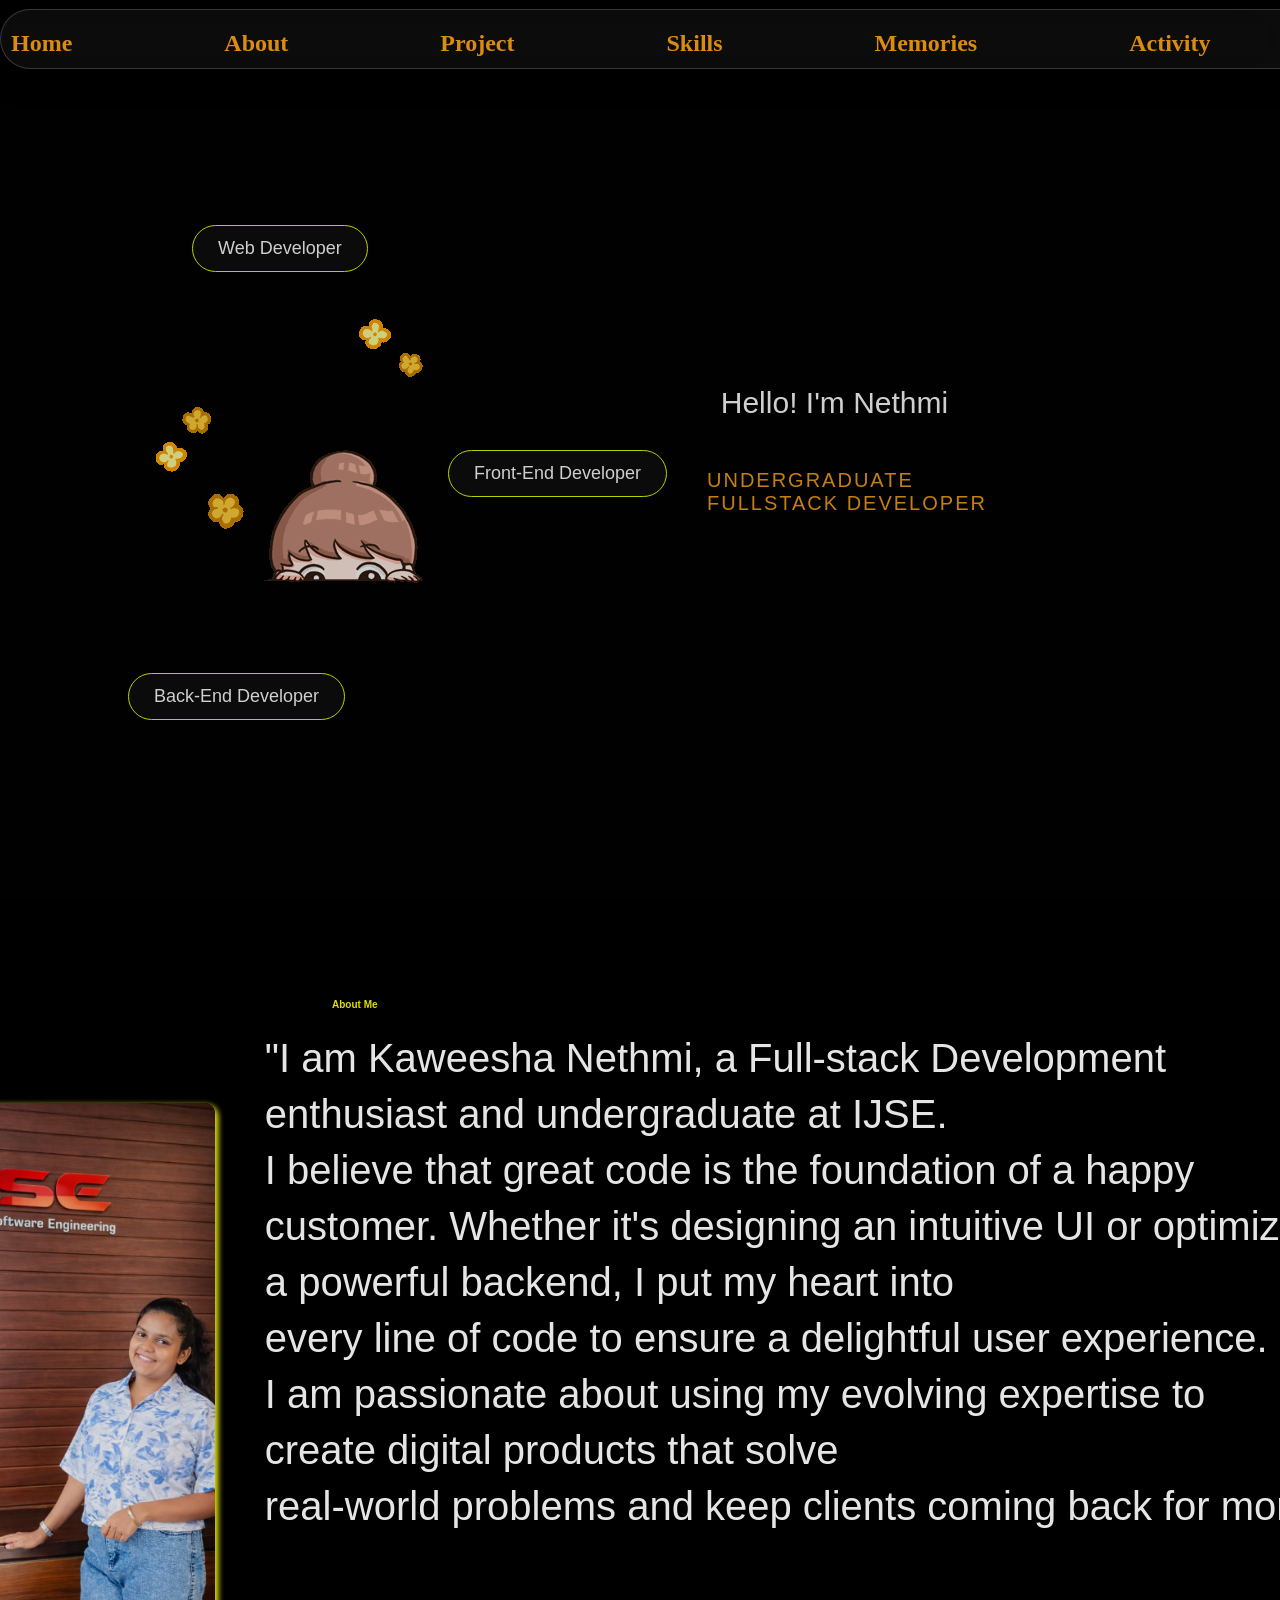
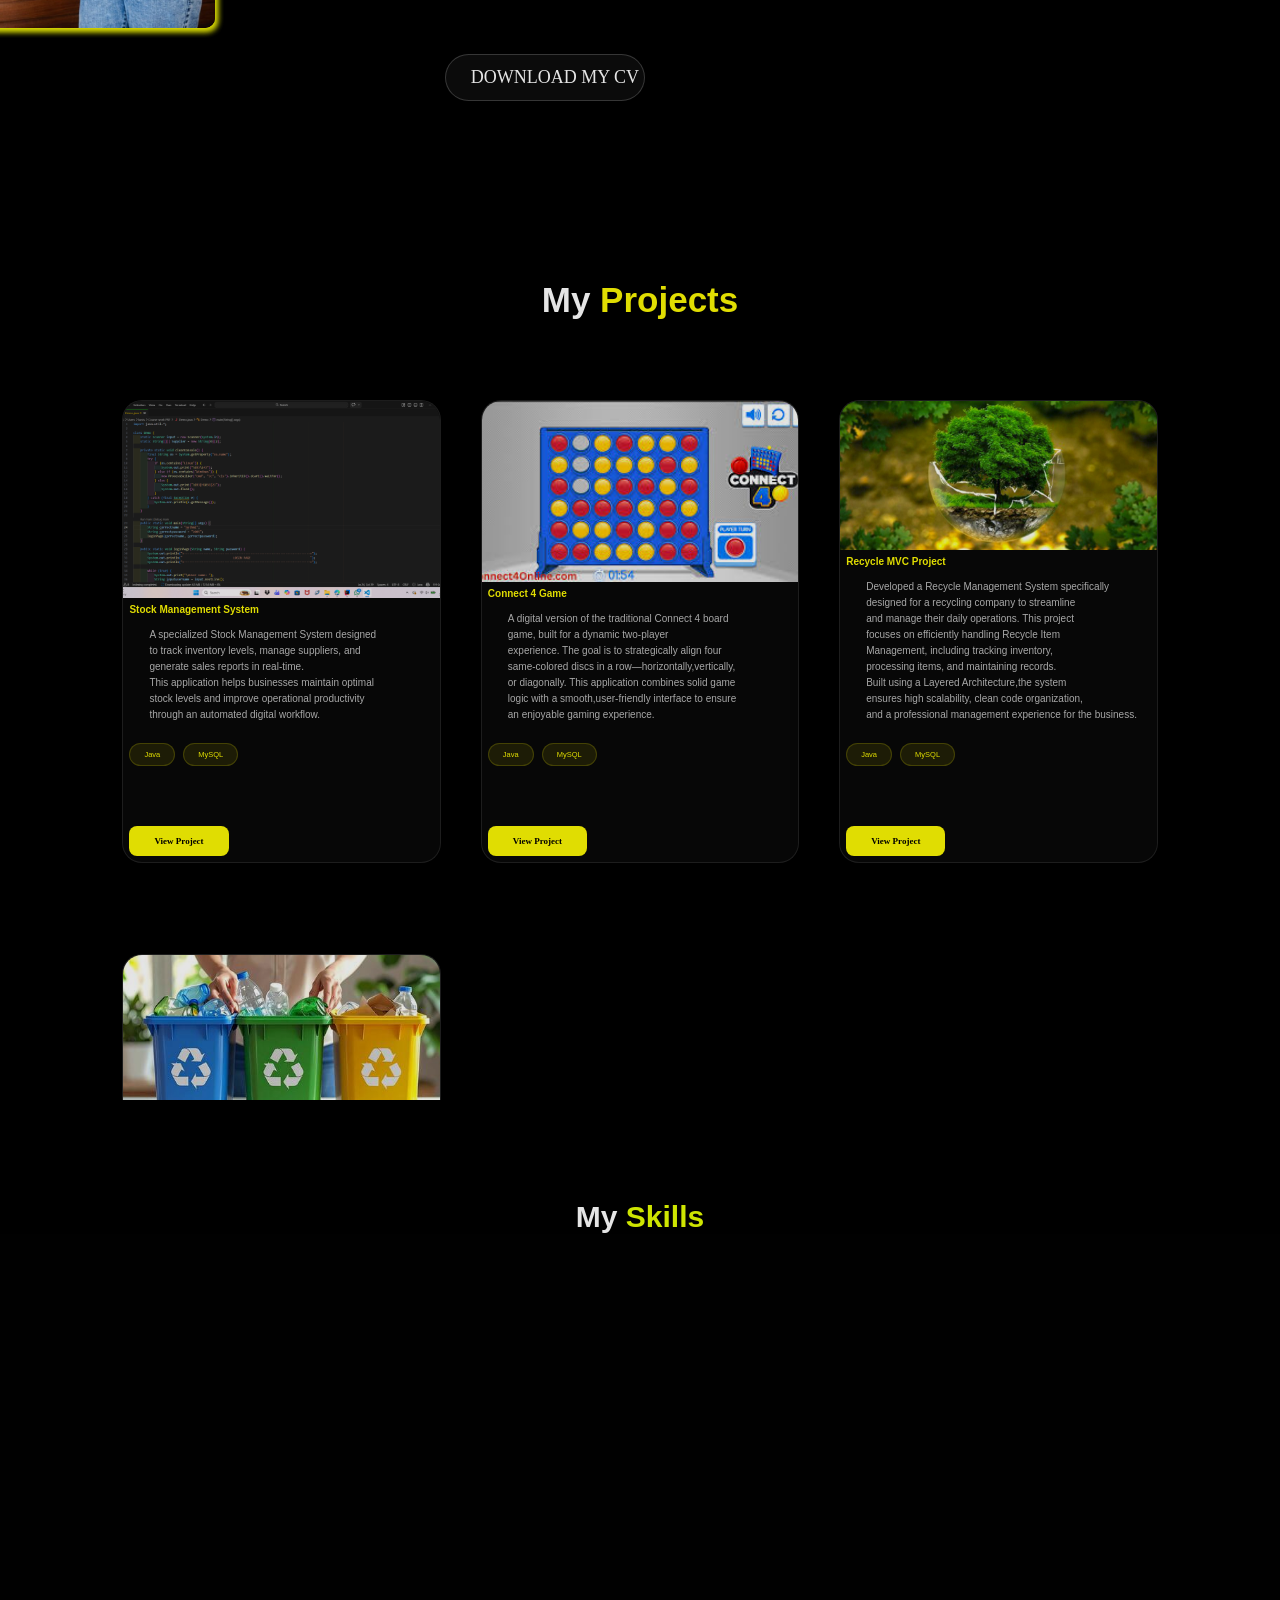
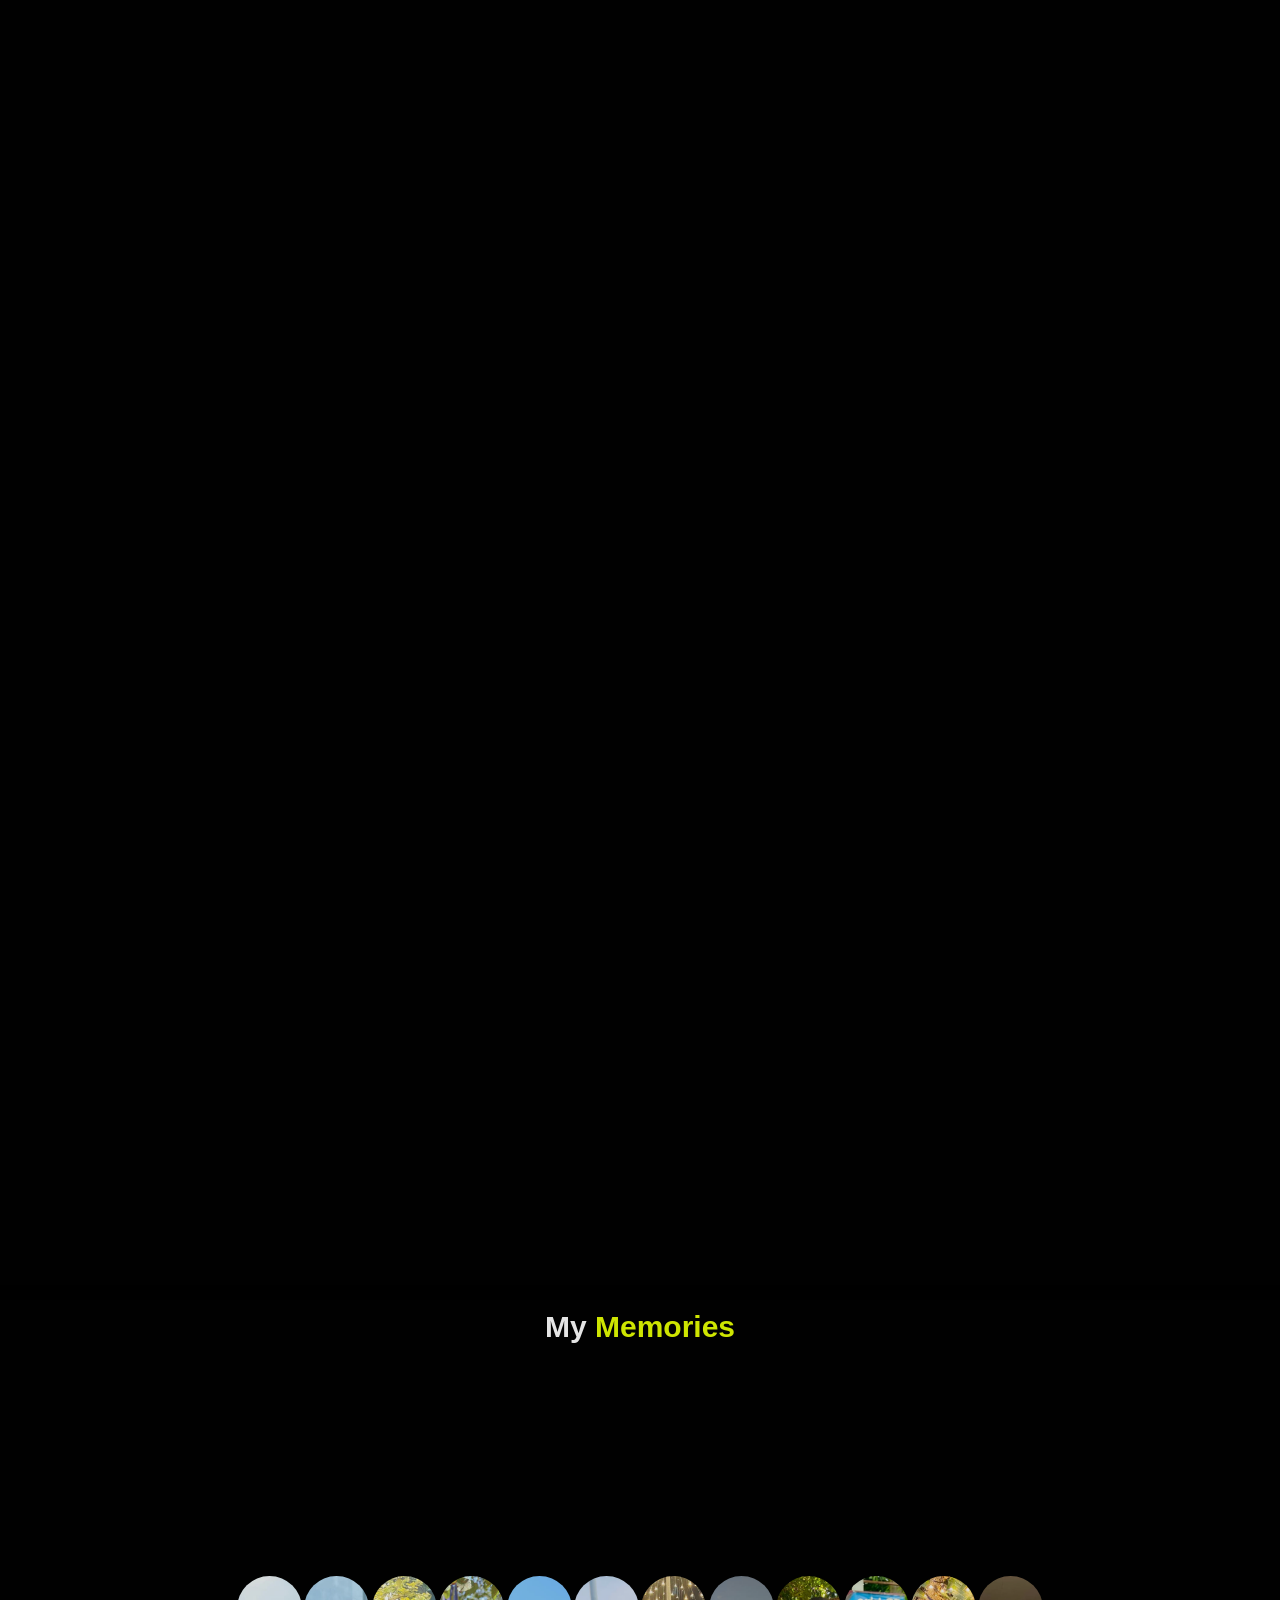
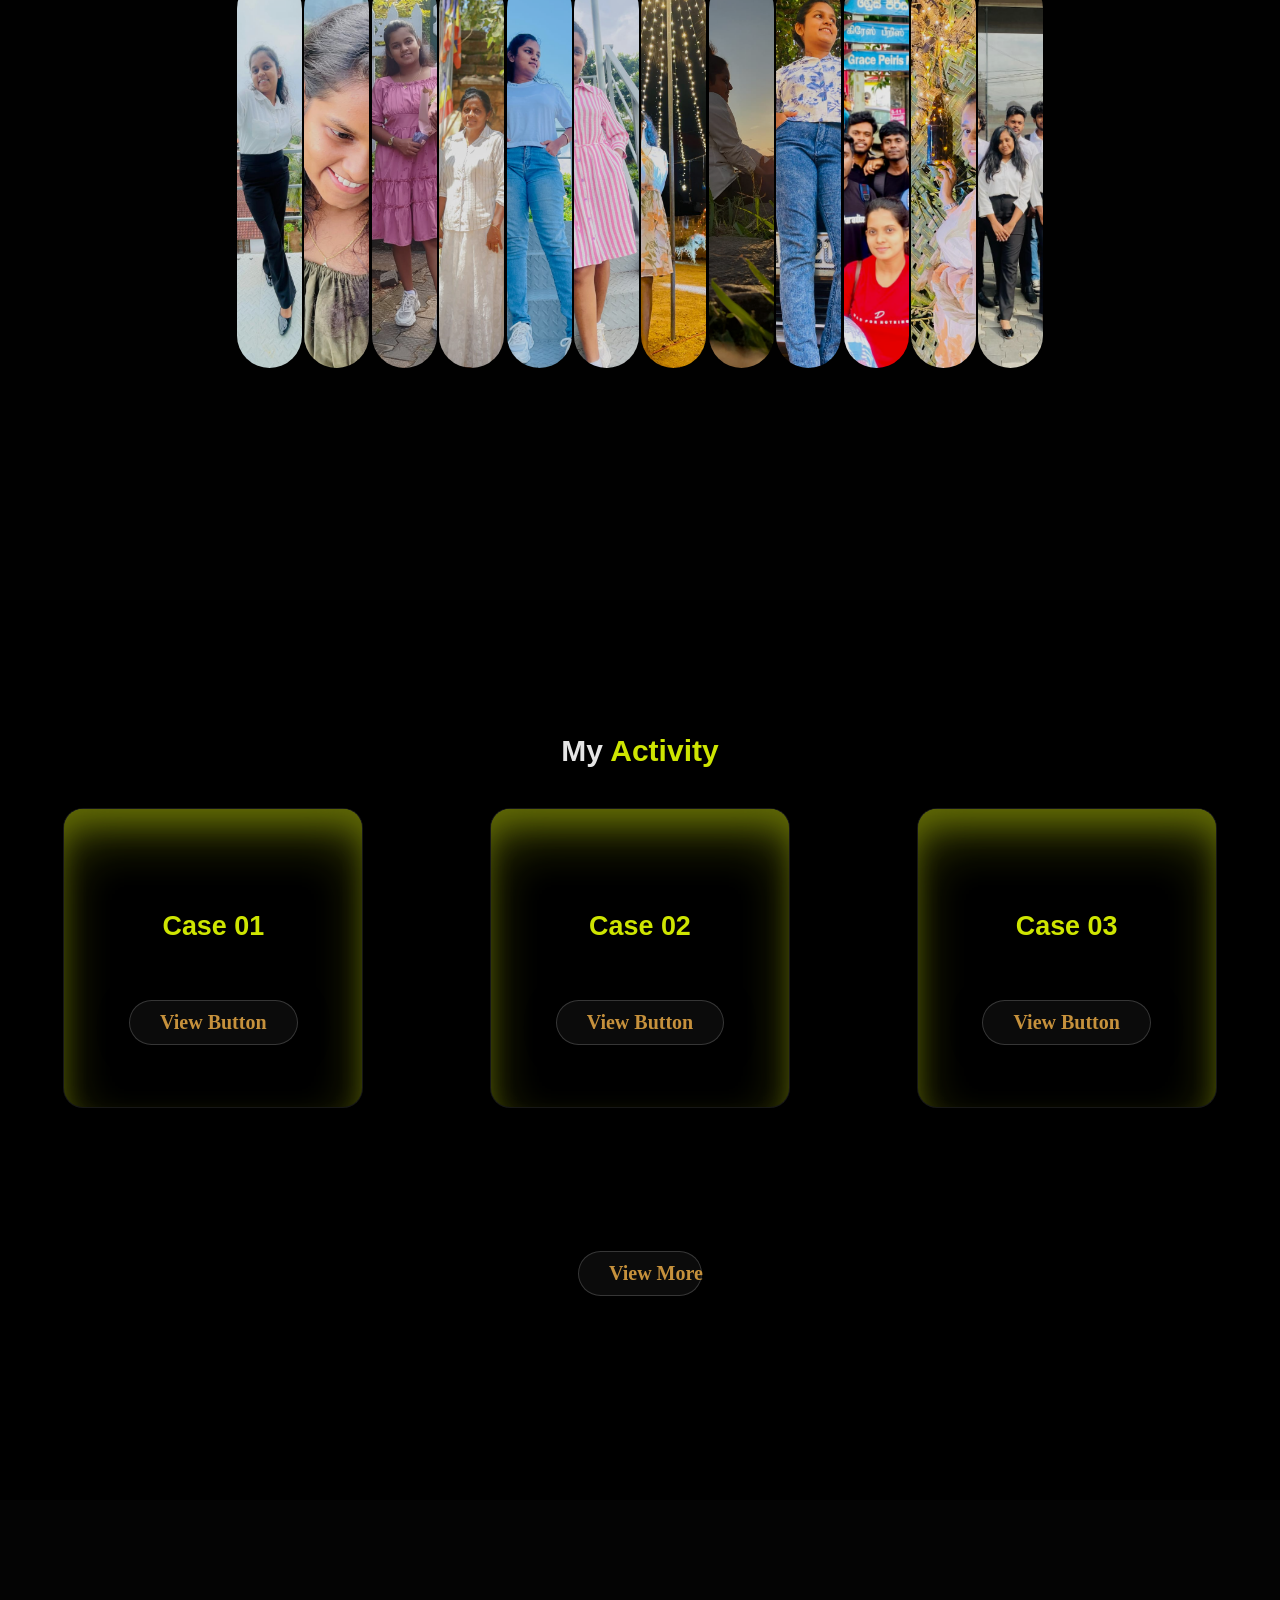
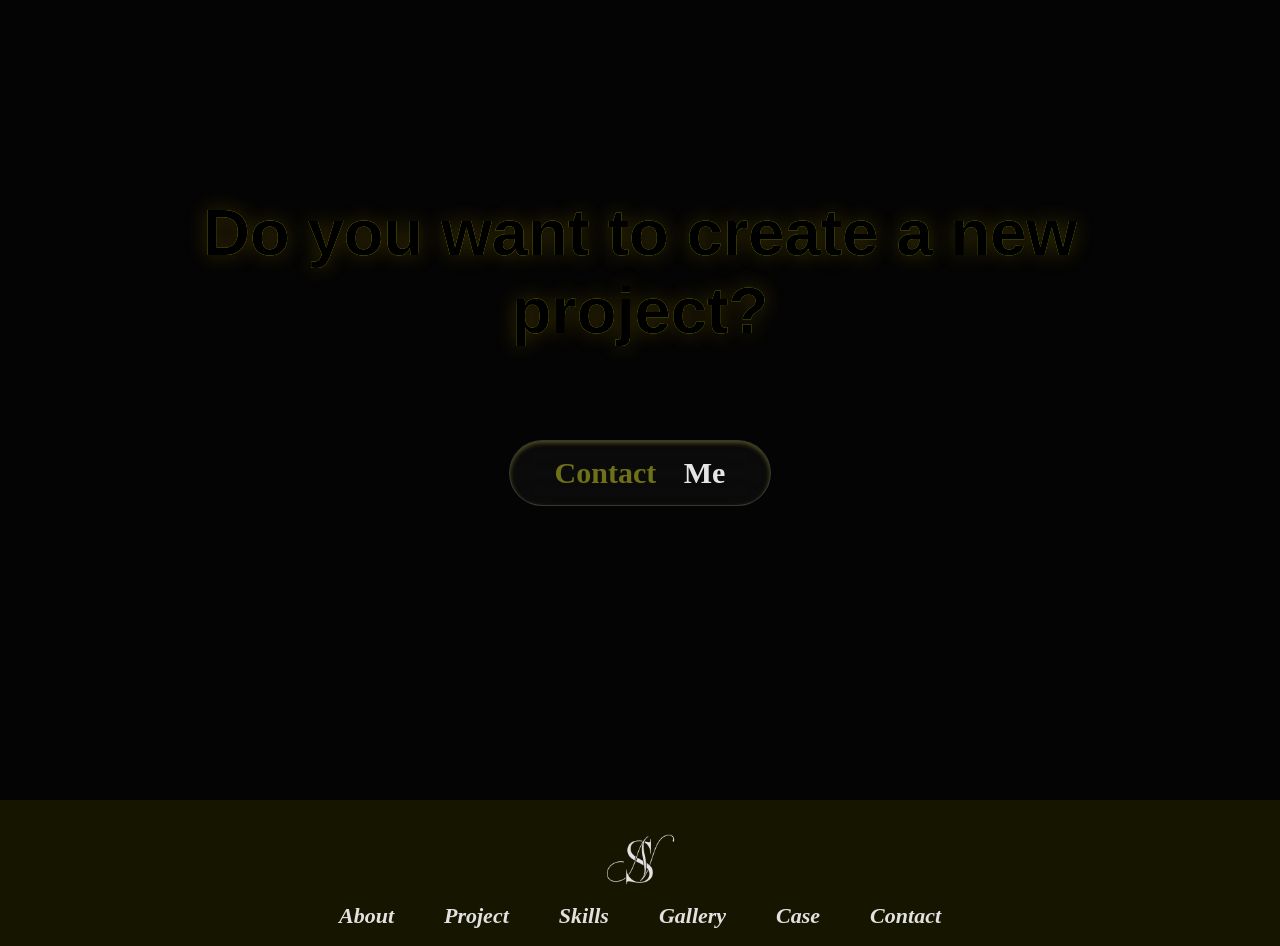
==== commit c44df41d: "update skills potos" ====
--- a/index.html
+++ b/index.html
@@ -219,43 +219,43 @@
         <section class="loop-images" style="--bg: #020202;">
             <div class="carousel-track" style="--time: 60s; --total: 13;">
                 <div class="carousel-item" style="--i: 1;">
-                    <img src="../assets/Java.jpeg" alt="image">
+                    <img src="../assets/Java 4.png" alt="image">
                 </div>
                 <div class="carousel-item" style="--i: 2;">
-                    <img src="../assets/html.png"  alt="image">
+                    <img src="../assets/html1.png"  alt="image">
                 </div>
                 <div class="carousel-item" style="--i: 3;">
-                    <img src="../assets/CSS.png"  alt="image">
+                    <img src="../assets/css2.png"  alt="image">
                 </div>
                 <div class="carousel-item" style="--i: 4;">
                     <img src="../assets/JS.png"  alt="image">
                 </div>
                 <div class="carousel-item" style="--i: 5;">
-                    <img src="../assets/sql2.jpg"  alt="image">
+                    <img src="../assets/sql.png"  alt="image">
                 </div>
                 <div class="carousel-item" style="--i: 6;">
-                    <img src="../assets/docker.png"  alt="image">
+                    <img src="../assets/docker1.png"  alt="image">
                 </div>
                 <div class="carousel-item" style="--i: 7;">
-                    <img src="../assets/boostrap.png"  alt="image">
+                    <img src="../assets/boostrap2.png"  alt="image">
                 </div>
                 <div class="carousel-item" style="--i: 8;">
-                    <img src="../assets/VS-Code.png"  alt="image">
+                    <img src="../assets/VS_Code1.png"  alt="image">
                 </div>
                 <div class="carousel-item" style="--i: 9;">
-                    <img src="../assets/netbeans.png"  alt="image">
+                    <img src="../assets/netbeans1.png"  alt="image">
                 </div>
                 <div class="carousel-item" style="--i: 10;">
-                    <img src="../assets/Datagrip.png"  alt="image">
+                    <img src="../assets/Datagrip1.png"  alt="image">
                 </div>
                 <div class="carousel-item" style="--i: 11;">
-                    <img src="../assets/intalij_idea.png"  alt="image">
+                    <img src="../assets/intalij-idea1.png"  alt="image">
                 </div>
                 <div class="carousel-item" style="--i: 12;">
-                    <img src="../assets/mysql.png" alt="image">
+                    <img src="../assets/mysql2.png" alt="image">
                 </div>
                 <div class="carousel-item" style="--i: 13;">
-                    <img src="../assets/figma.png" alt="image">
+                    <img src="../assets/figma2.png" alt="image">
                 </div>
 
             </div>
--- a/style.css
+++ b/style.css
@@ -457,7 +457,7 @@
 .skills-section{
     background: #000000;
     width: 100%;
-    height: 100vh;
+    height: 200vh;
     display: flex;
     align-items: center;
     padding-top: 100px;
@@ -1007,6 +1007,10 @@
 }
 
 .ph-contact h1 {
+    background: linear-gradient(to right, #fbf700, #aafd00);
+    -webkit-background-clip: text;
+    background-clip: text;
+    text-shadow: 0 0 20px rgba(202, 162, 1, 0.3);
     font-size: clamp(3rem, 8vw, 6.5rem);
     font-weight: bold;
     max-width: 900px;
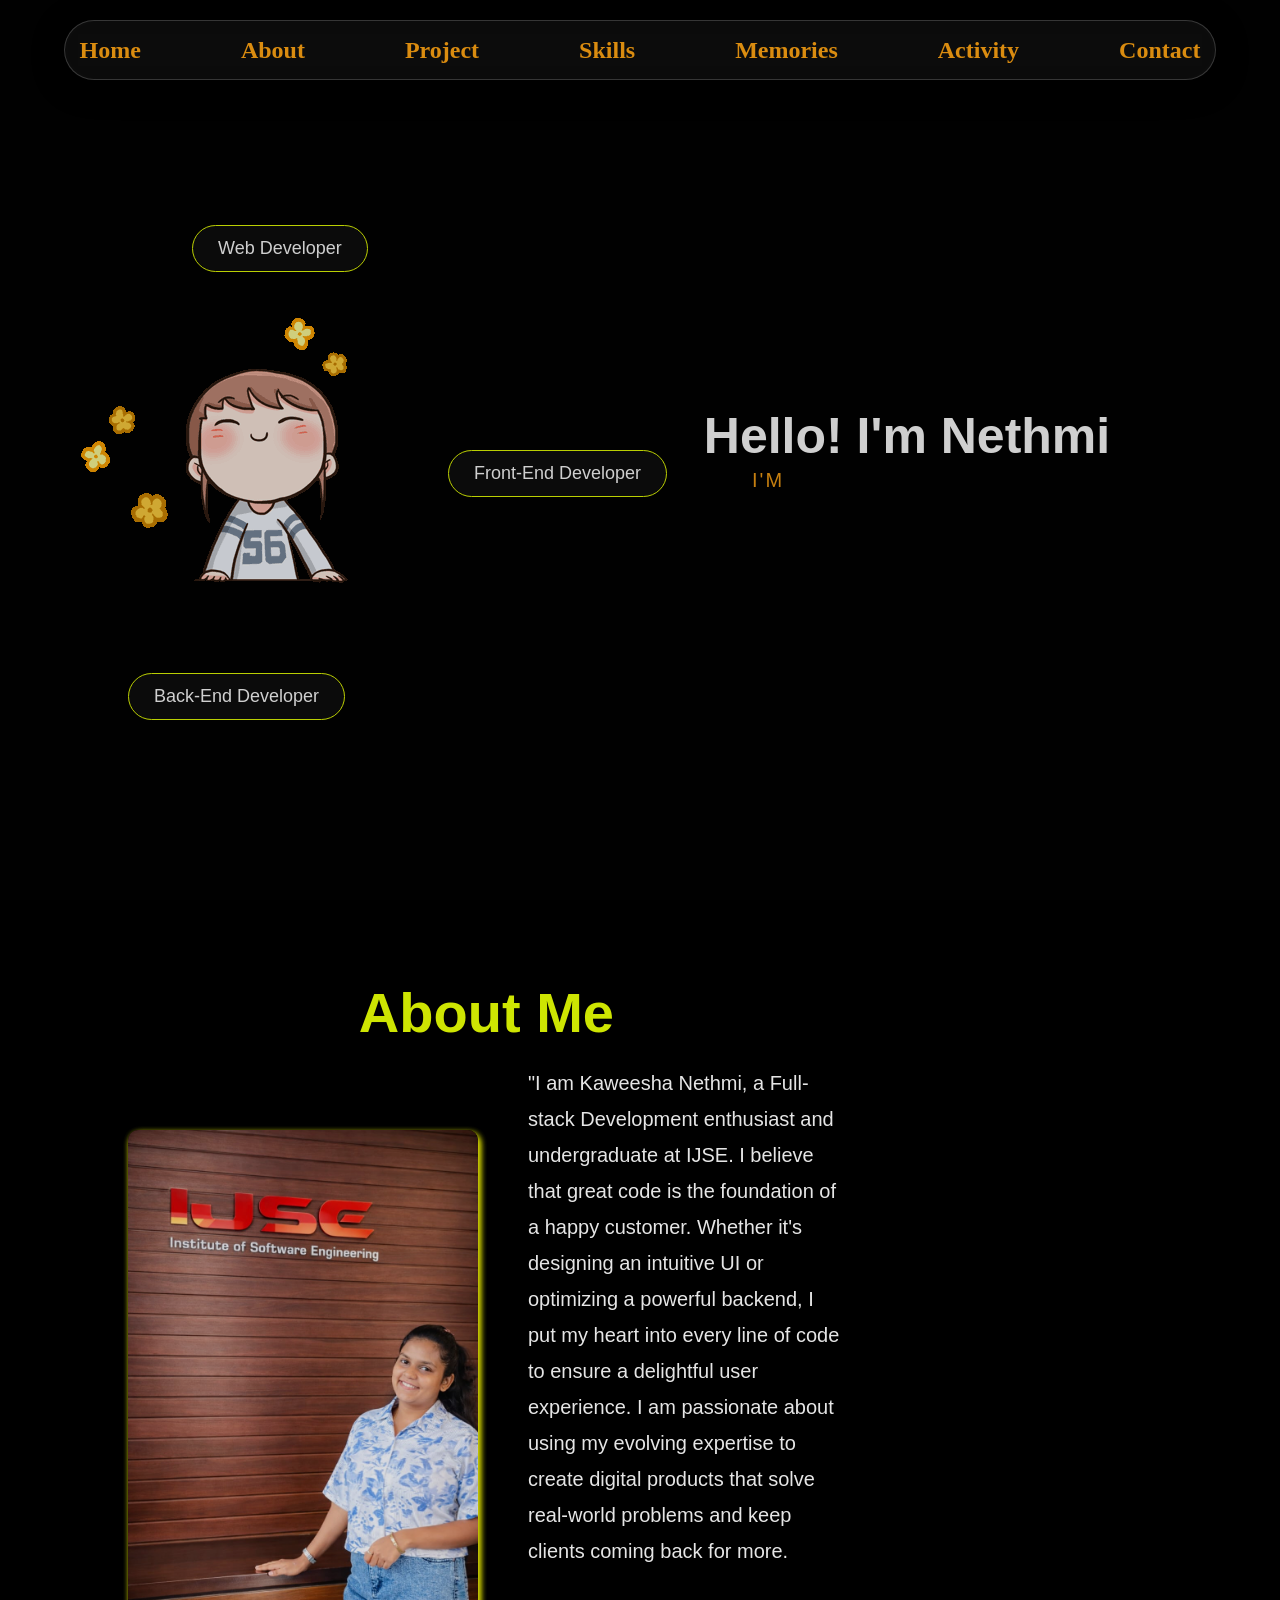
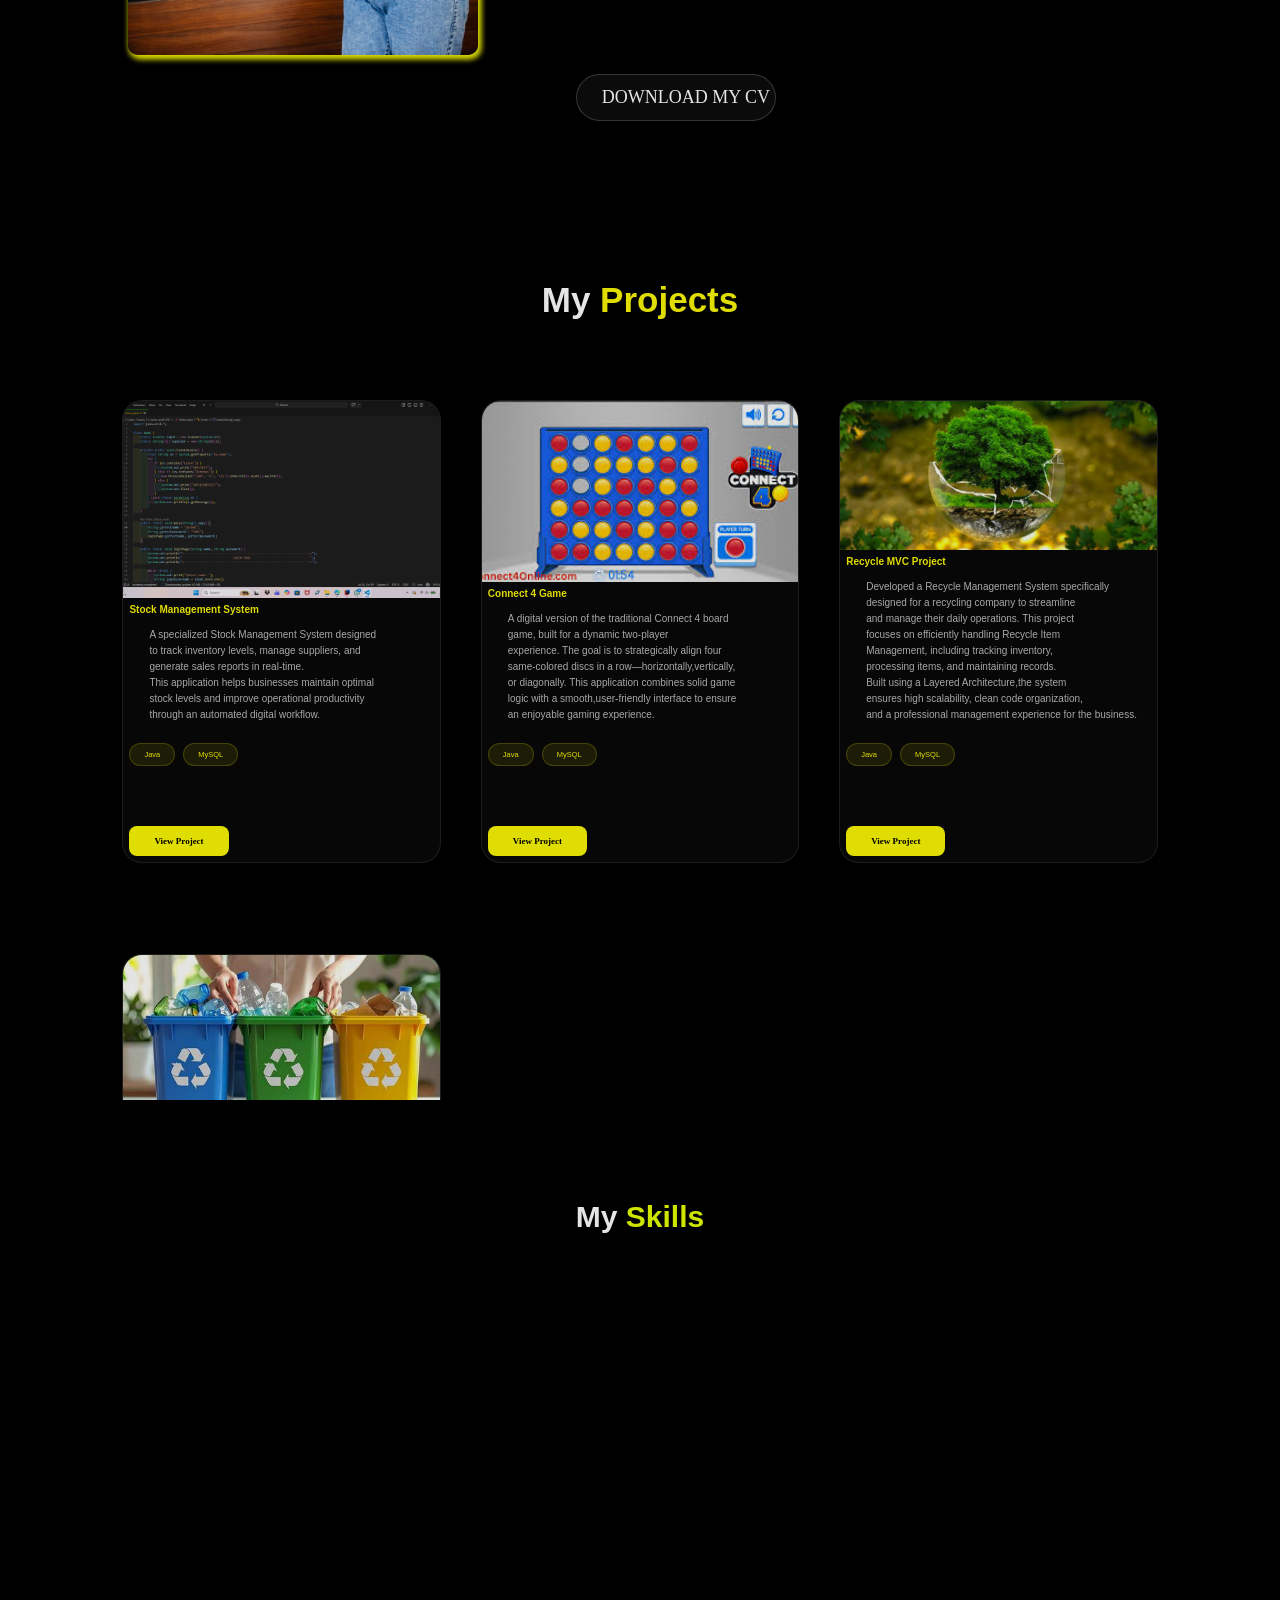
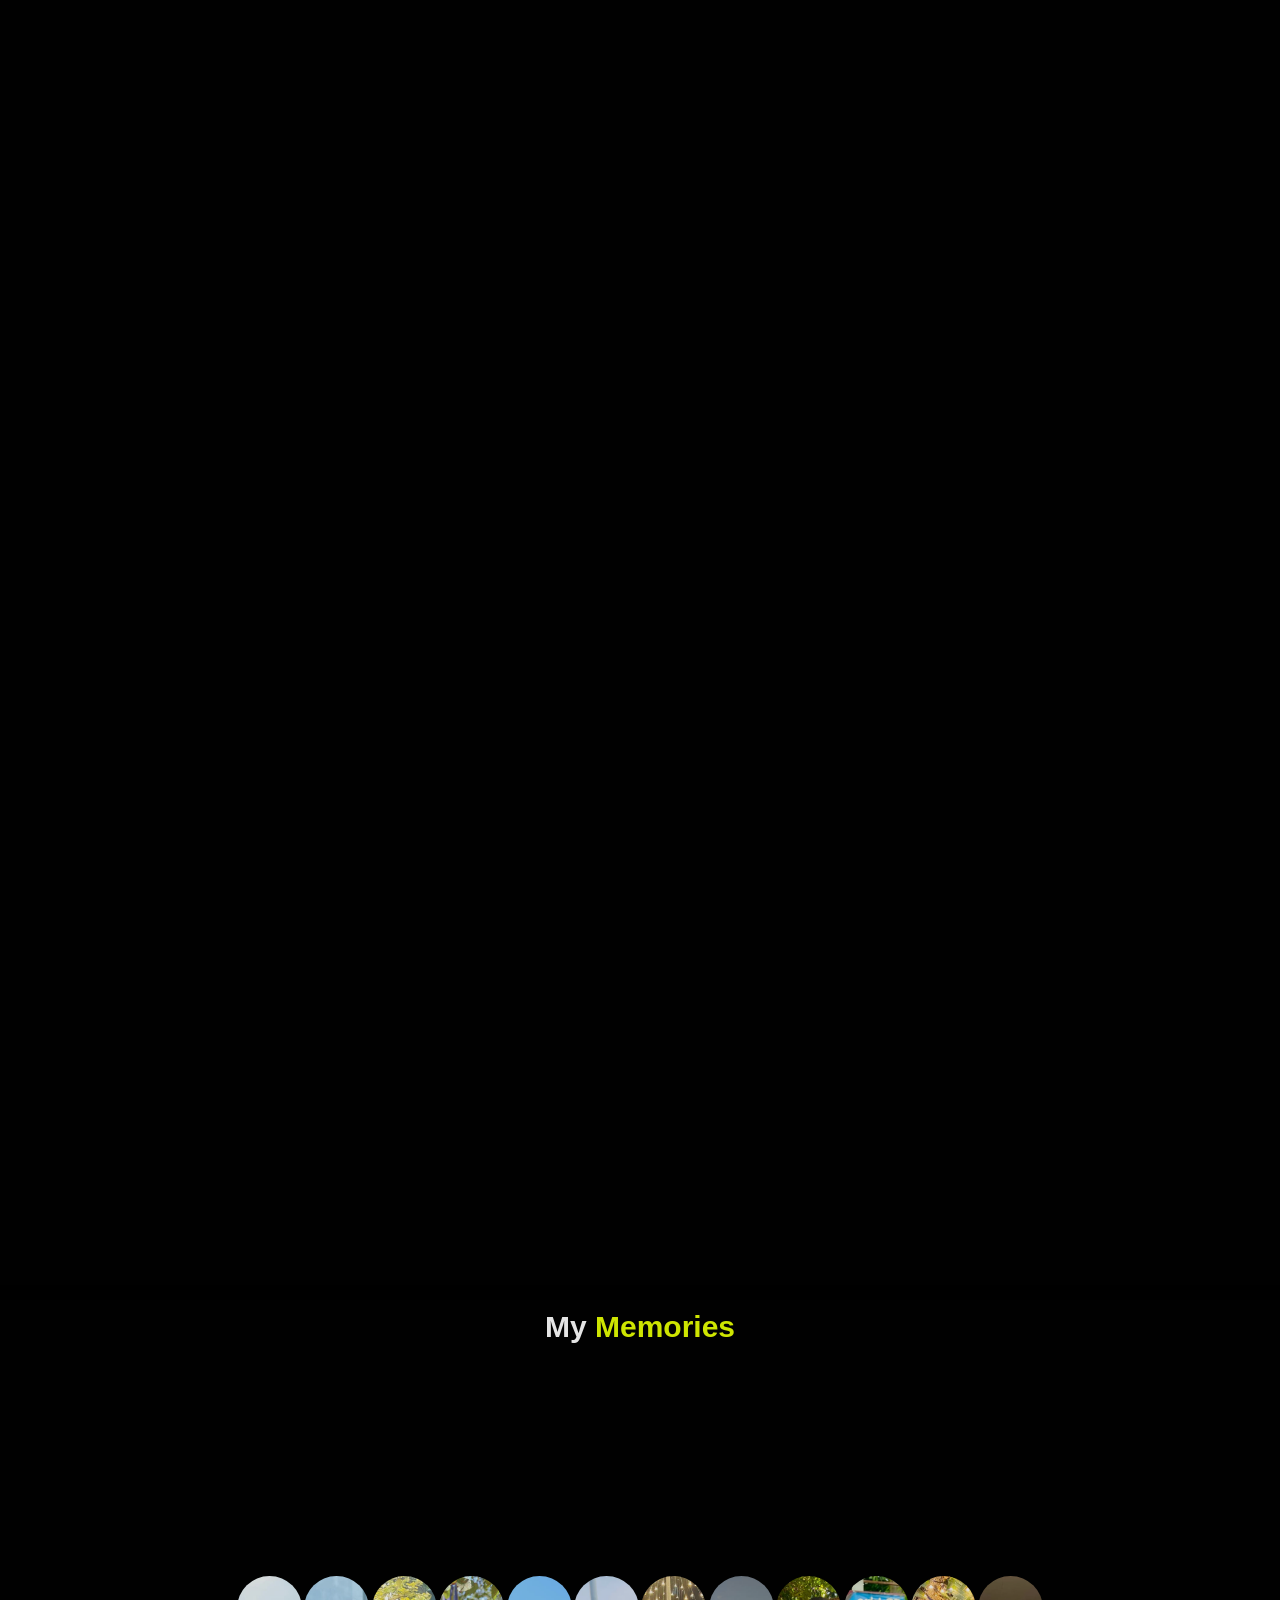
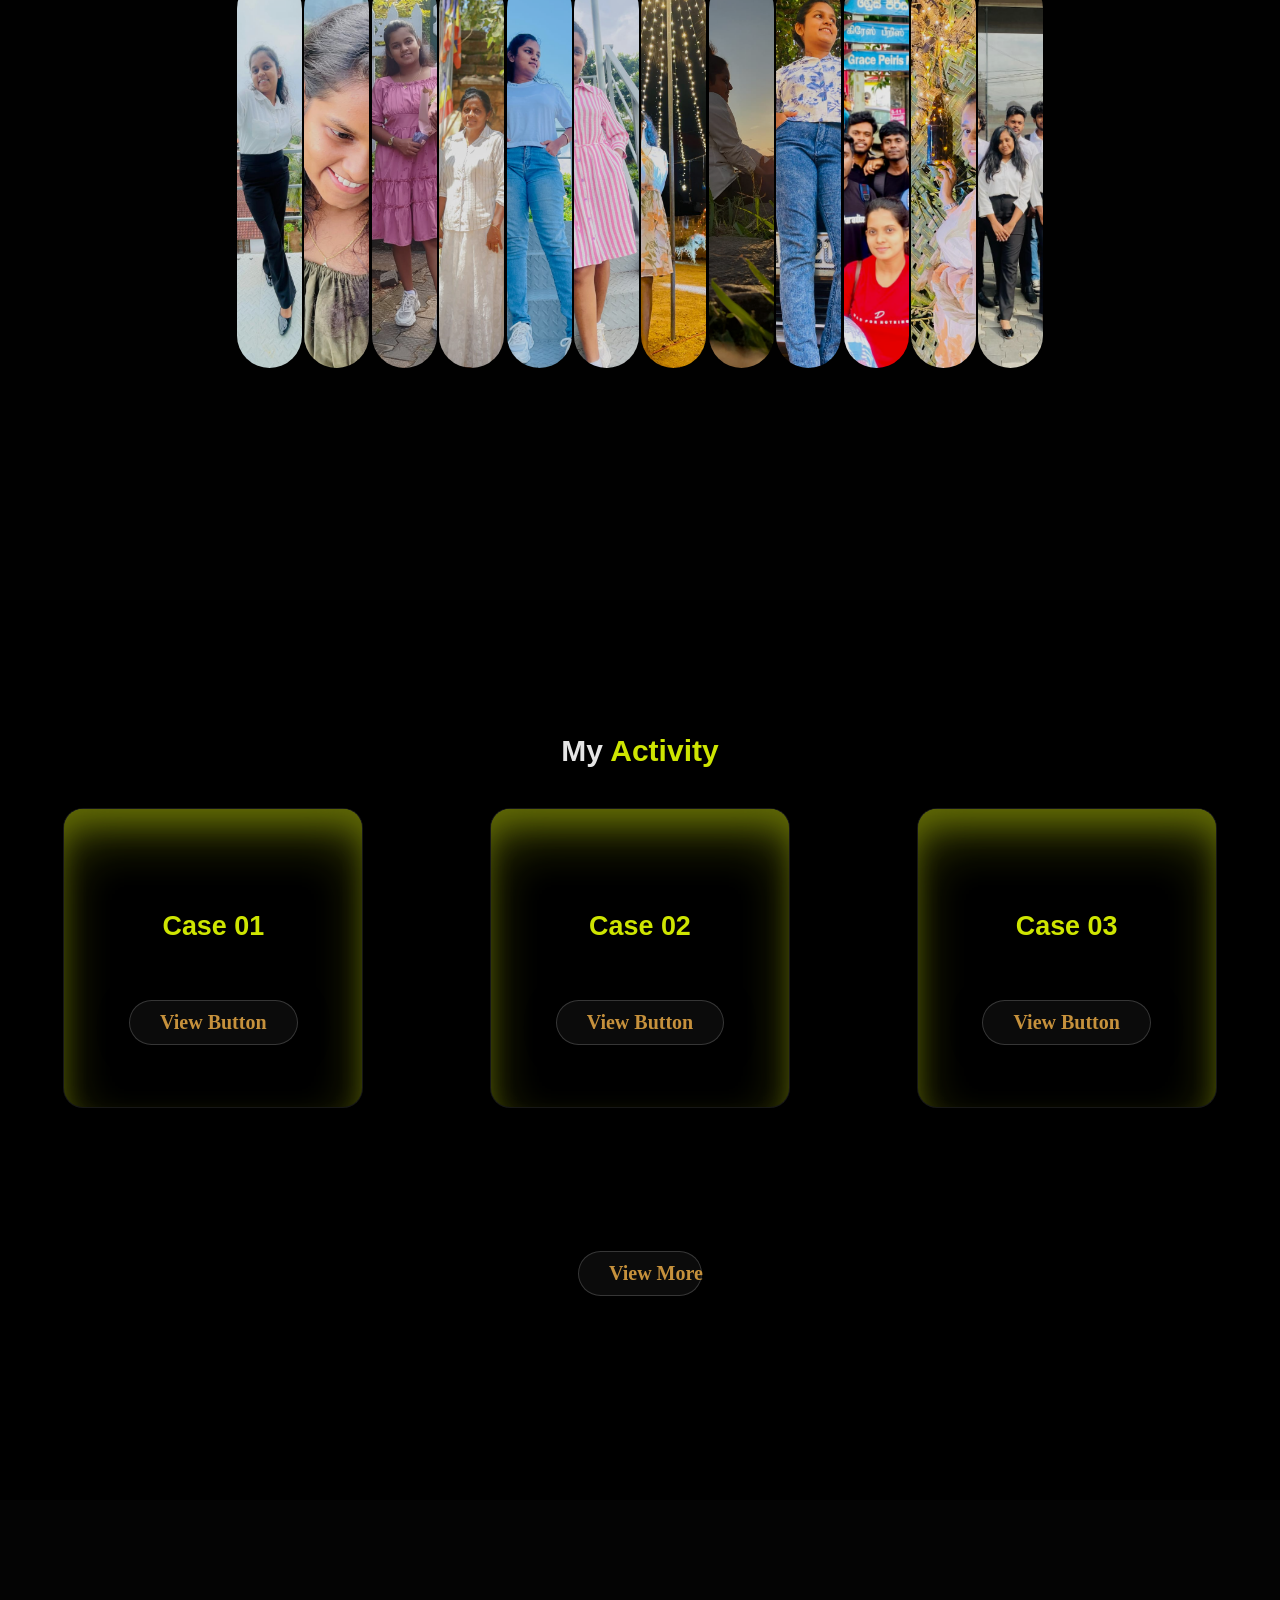
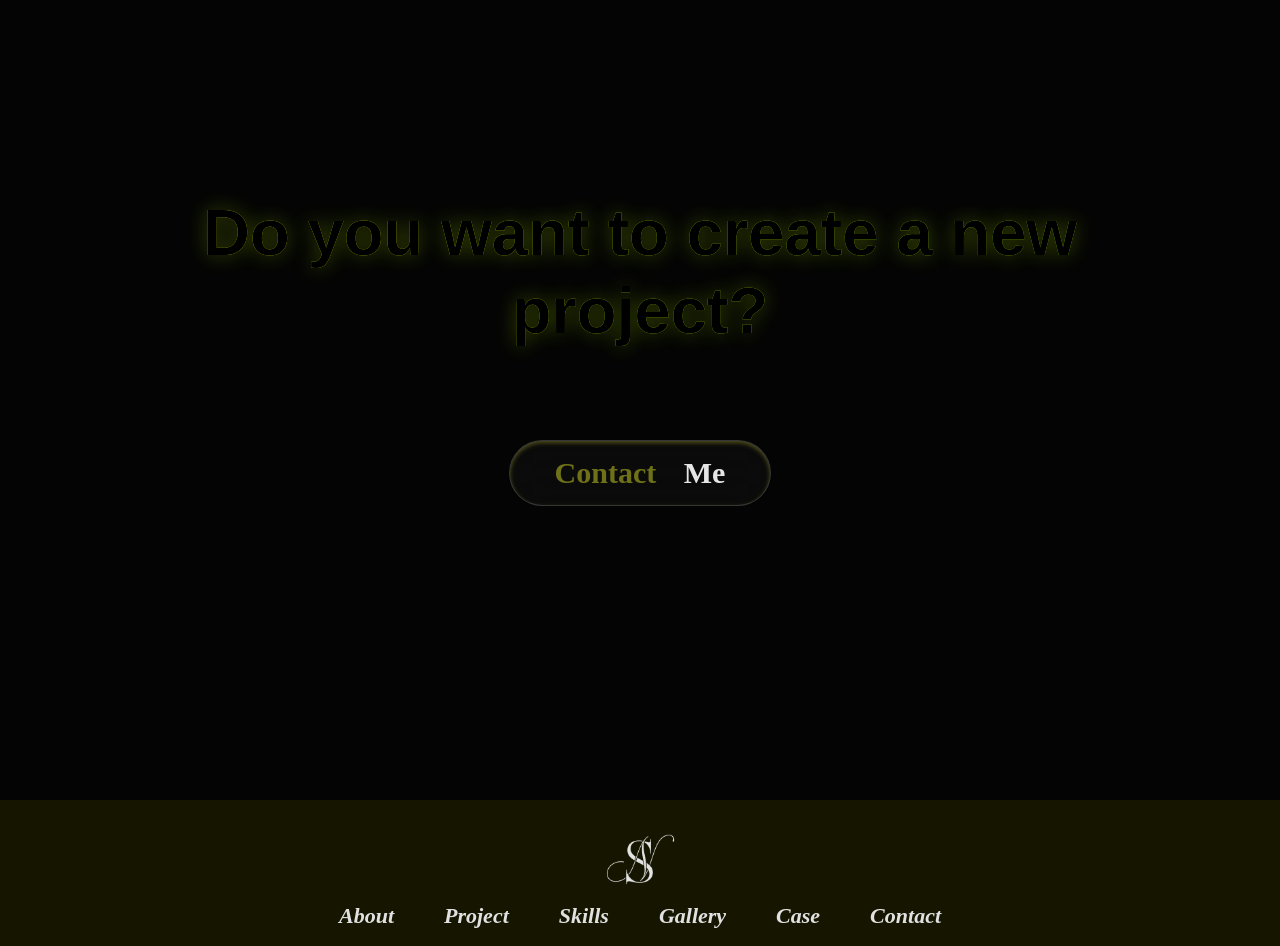
==== commit 8b470aba: "add new HTML & CSS navigation bar , Home page & Project Page" ====
--- a/index.html
+++ b/index.html
@@ -37,45 +37,39 @@
             <h1 class="jobs1">Web Developer</h1>
             <h1 class="jobs2">Front-End Developer</h1>
             <h1 class="jobs3">Back-End Developer</h1>
+        </div>
 
         <div class="text-content">
            <h1 class="main-name">Hello! I'm Nethmi</h1>
-
             <h2 class="her-title"></h2>
-            <span class="details"> Undergraduate Fullstack Developer</span>
-
-            </div>
-        </div>
+            <span class="details">
+                <span>I'M </span>
+                <span id="typing-effect"></span></span>
+        </div>
+
+
     </section>
 
 
 
-    <main>
+<!--About-->
         <section id="about-section" class="sticky-page">
             <div class="about-container">
                 <div class="about-text">
-                    <h2>About Me</h2>
+                    <h2 id="about-title">About Me</h2>
 
 
                     <div class="about-img">
                         <img src="../assets/img.png" alt="about" class="img">
                         <div id="about-wrapper">
-                            <p>"I am Kaweesha Nethmi, a Full-stack Development
-                                <br>
+                            <p id="about-p">
+                                "I am Kaweesha Nethmi, a Full-stack Development
                                 enthusiast and undergraduate at IJSE.
-                                <br>
                                 I believe that great code is the foundation of a happy
-                                <br>
                                 customer. Whether it's designing an intuitive UI or optimizing
-                                <br>
-                                a powerful backend, I put my heart into
-                                <br>
-                                every line of code to ensure a delightful user experience.
-                                <br>
+                                a powerful backend, I put my heart into every line of code to ensure a delightful user experience.
                                 I am passionate about using my evolving expertise to
-                                <br>
                                 create digital products that solve
-                                <br>
                                 real-world problems and keep clients coming back for more.</p>
                             <a href="../assets/CV .jpg" class="download-btn">DOWNLOAD MY CV</a>
                         </div>
@@ -83,7 +77,7 @@
                     </div>
             </div>
         </section>
-    </main>
+
 
 <!-- Project-->
     <section class="projects-section sticky-page">
@@ -631,7 +625,24 @@
 
 
 
+
+
+
+
+
+<script src="https://unpkg.com/typed.js@2.1.0/dist/typed.umd.js"></script>
 <script src="script.js"></script>
+
+
+<script>
+    var typed = new Typed('#typing-effect', {
+        strings: ['Web Developer', 'Front-End Developer', 'Back-End Developer'],
+        typeSpeed: 50,
+        backSpeed: 40,
+        backDelay: 1500,
+        loop: true
+    });
+</script>
 
 
 </body>
--- a/style.css
+++ b/style.css
@@ -7,11 +7,14 @@
     padding: 0;
     background: #000;
     font-family: 'Poppins', sans-serif;
+
+
 }
 html, body {
     margin: 0;
     padding: 0;
 }
+
 
 .sticky-page {
     top: 0;
@@ -22,1290 +25,1384 @@
     flex-direction: column;
     align-items: center;
     justify-content: center;
-    overflow: hidden;
+    overflow: visible;
     position: sticky;
+
+
 }
 
-.home-section {
-    z-index: 1;
-    background: #050505;
-}
-.about-section {
+
+
+    .home-section {
+        z-index: 1;
+        background: #050505;
+    }
+
+
+
+    .about-section {
     z-index: 2;
     background: #020202;
+
 }
-.projects-section {
-    z-index: 3;
-    background: #080808;
-}
-.skills-section {
-    z-index: 4;
-    background: #090909;
-}
-.memories-section {
-    z-index: 5;
-    background: #050505;
-}
-.activity-section {
-    z-index: 6;
+
+    .projects-section {
+        z-index: 3;
+        background: #080808;
+    }
+
+    .skills-section {
+        z-index: 4;
+        background: #090909;
+    }
+
+    .memories-section {
+        z-index: 5;
+        background: #050505;
+    }
+
+    .activity-section {
+        z-index: 6;
+        background: #0e0e0e;
+    }
+
+    .contact-section {
+        z-index: 7;
+        background: #111111;
+    }
+
+    .footer-section {
+    z-index: 999;
     background: #0e0e0e;
 }
-.footer-section {
-    z-index: 7;
-    background: #0e0e0e;
+
+
+    body {
+        background-color: #000000;
+        opacity: 0.9;
+        background-image: radial-gradient(#e6ff00 0.5px, transparent 0.5px), radial-gradient(#676928 0.5px, #000000 0.5px);
+        background-size: 20px 20px;
+        background-position: 0 0, 10px 10px;
+    }
+
+
+.navi-box {
+    width: 90%;
+    max-width: 1200px;
+    height: 60px;
+    position: fixed;
+    top: 20px;
+    left: 50%;
+    transform: translateX(-50%);
+    display: flex;
+    align-items: center;
+    justify-content: center;
+    border-radius: 80px;
+    background: rgba(255, 255, 255, 0.05);
+    backdrop-filter: blur(20px);
+    -webkit-backdrop-filter: blur(20px);
+    border: 1px solid rgba(255, 255, 255, 0.2);
+    z-index: 9999;
+    box-shadow: 0 5px 32px 0 rgba(0, 0, 0, 0.37);
+    transition: all 0.3s ease;
+
+
+
 }
-.contact-section {
-    z-index: 8;
-    background: #111111;
+
+
+.navigation {
+    display: flex;
+    gap: 100px;
+    list-style: none;
+    margin: 0;
+    padding: 0;
 }
-
-
-body {
-    background-color: #000000;
-    opacity: 0.9;
-    background-image:  radial-gradient(#e6ff00 0.5px, transparent 0.5px), radial-gradient(#676928 0.5px, #000000 0.5px);
-    background-size: 20px 20px;
-    background-position: 0 0,10px 10px;
+    a {
+        font-size: 24px;
+        font-family: serif;
+        text-decoration: none;
+        font-weight: 700;
+        font-style: revert;
+        color: #f39c12;
+        transition: color 0.5s ease;
+    }
+
+    a:hover {
+        color: #e6ff00;
+    }
+
+    .home-section {
+        position: relative;
+        width: 100%;
+        height: 100vh;
+        display: flex;
+        justify-content: center;
+        flex-direction: row;
+        align-items: center;
+        background-color: #000000;
+        opacity: 0.9;
+        background-image: radial-gradient(#e6ff00 0.5px, transparent 0.5px), radial-gradient(#676928 0.5px, #000000 0.5px);
+        background-size: 20px 20px;
+        background-position: 0 0, 10px 10px;
+        overflow: hidden;
+    }
+
+    .hero-section img {
+        width: 350px;
+        height: auto;
+        z-index: 2;
+        filter: drop-shadow(0 0 20px rgba(255, 255, 255, 0.1));
+        margin-left: 0;
+
+        position: fixed;
+    }
+
+    .jobs1, .jobs2, .jobs3 {
+        position: absolute;
+        font-size: 18px;
+        font-weight: 500;
+        color: #ffffff;
+        padding: 12px 25px;
+        border-radius: 50px;
+        background: rgba(255, 255, 255, 0.05);
+        backdrop-filter: blur(10px);
+        border: 1px solid rgba(255, 255, 255, 0.2);
+        white-space: nowrap;
+        z-index: 3;
+        transition: all 0.3s ease;
+        cursor: default;
+        box-shadow: 0 8px 32px 0 rgba(0, 0, 0, 0.37);
+    }
+
+    .jobs1 {
+        top: 25%;
+        left: 15%;
+        border-color: #e6ff02;
+        animation: floating 3s ease-in-out infinite;
+    }
+
+    .jobs2 {
+        top: 50%;
+        left: 35%;
+        border-color: #e6ff02;
+        animation: floating 3.5s ease-in-out infinite;
+    }
+
+    .jobs3 {
+        bottom: 20%;
+        left: 10%;
+        border-color: #e6ff02;
+        animation: floating 4s ease-in-out infinite;
+    }
+
+    .jobs1:hover, .jobs2:hover, .jobs3:hover {
+        background: rgba(255, 255, 255, 0.2);
+        transform: scale(1.1) translateY(-10px);
+        border-color: #f39c12;
+    }
+
+    @keyframes floating {
+        0% {
+            transform: translateY(0px);
+        }
+        50% {
+            transform: translateY(-15px);
+        }
+        100% {
+            transform: translateY(0px);
+        }
+    }
+
+    @media (max-width: 768px) {
+        .jobs1, .jobs2, .jobs3 {
+            position: relative;
+            top: auto;
+            left: auto;
+            bottom: auto;
+            margin: 10px;
+            display: block;
+            text-align: center;
+        }
+
+        .hero-section {
+            flex-direction: column;
+            padding: 20px;
+        }
+
+        .hero-section img {
+            right: 10%;
+            width: 250px;
+        }
+    }
+
+    .text-content {
+        display: flex;
+        flex-direction: column;
+        align-items: center;
+        justify-content: center;
+        width: 50%;
+
+        margin-left: 200px;
+    }
+
+    .main-name {
+        font-size: 5rem;
+        font-weight: bolder;
+        color: #ffffff;
+        justify-content: center;
+        line-height: 1.1;
+        margin-bottom: 5px;
+    }
+
+    .details {
+        font-size: 2rem;
+        color: #f39c12;
+        letter-spacing: 2px;
+        text-transform: uppercase;
+        margin-left: 90px;
+
+
+    }
+#typing-effect {
+    color: #faf603;
+    font-weight: bold;
+    font-size: 2rem;
+    white-space: nowrap;
+    display: inline-block;
+
 }
 
-    .navi-box {
-        width: 1500px;
-        height: 60px;
-        position: fixed;
-        display: flex;
+.typed-cursor {
+    font-size: 100px;
+    color: #333;
+}
+
+/*about*/
+    #about-section {
+        background: #000000;
+        padding: 0 10%;
+        /*min-height: 50vh;*/
+        display: flex;
+        align-items: flex-start;
+        justify-content: center;
+    }
+
+    .about-container {
+        display: flex;
+        flex-direction: row;
+        justify-content: flex-end;
+        align-items: center;
+        gap: 100px;
+        width: 70%;
+    }
+
+    #about-wrapper {
+        display: flex;
+        flex-direction: column;
+        flex: 1;
+        min-width: 0;
+
+    }
+
+    #about-p {
+        color: white;
+        margin-bottom: 5px;
+        line-height: 1.8;
+        text-align: left;
+        font-size: 20px;
+        padding-left: 20px;
+        width: 100%;
+        max-width: 600px;
+        margin-top: 0;
+        white-space: normal;
+
+    }
+
+
+    .about-text {
+        flex: 1;
+        text-align: center;
+    }
+
+    #about-title {
+        font-size: 56px;
+        color: #e6ff03;
+        margin-bottom: 20px;
+    }
+
+    .about-img {
+        display: flex;
+        flex-direction: row;
+        flex: 1;
+        align-items: center;
+        justify-content: center;
+        gap: 30px;
+        padding: 0;
+    }
+
+    .img {
+        width: 350px;
+        flex-shrink: 0;
+        height: auto;
+        border-radius: 10px;
+        margin-right: auto;
+        display: flex;
+        box-shadow: rgb(250, 246, 3) 2px 3px 6px, rgb(198, 211, 8) 2px 3px 6px;
+        transition-duration: 2000ms;
+        align-items: center;
+    }
+
+    .about-img img:hover {
+        transform: translateY(-14px) scale(1);
+        box-shadow: 0 10px 20px rgb(248, 106, 4);
+    }
+
+    #about-section > {
+        font-size: 20px;
+        font-weight: 300;
+        color: white;
+        max-width: 100%;
+        margin: 0;
+        line-height: 1.6;
+        text-align: left;
+    }
+
+    .download-btn {
+        display: inline-block;
+        text-decoration: none;
+        font-size: 18px;
+        width: 200px;
+        align-self: center;
+        font-weight: 500;
+        color: #ffffff;
+        padding: 12px 25px;
+        border-radius: 50px;
+        background: rgba(255, 255, 255, 0.05);
+        backdrop-filter: blur(10px);
+        border: 1px solid rgba(255, 255, 255, 0.2);
+        white-space: nowrap;
+        transition: all 0.3s ease;
+        cursor: pointer;
+        box-shadow: 0 8px 32px 0 rgba(0, 0, 0, 0.37);
+        margin-top: 100px;
+    }
+
+    .download-btn:hover {
+        background: rgba(255, 255, 255, 0.2);
+        transform: translateY(-3px);
+        border-color: #faf603;
+    }
+
+    /*Project*/
+
+    .projects-section {
+        background: #000;
+
+        padding: 80px 8%;
+        text-align: center;
+        min-height: 100vh;
+        display: block;
+        overflow: hidden;
+    }
+
+    .heading {
+        color: white;
+        font-size: 3.5rem;
+        margin-bottom: 60px;
+    }
+
+    .heading span {
+        color: #faf603;
+    }
+
+    .projects-container {
+        gap: 40px;
+        padding: 20px;
+        display: grid;
+        grid-template-columns: repeat(auto-fit, minmax(250px, 1fr));
+    }
+
+    .project-card {
+        background: rgba(255, 255, 255, 0.03);
+        border: 1px solid rgba(255, 255, 255, 0.1);
+        transition: all 0.4s cubic-bezier(0.175, 0.885, 0.32, 1.275);
+        height: 90%;
+        border-radius: 20px;
+        overflow: hidden;
+        position: relative;
+        display: flex;
+        flex-direction: column;
+    }
+
+    .project-card:hover {
+        transform: translateY(-15px);
+        border-color: #faf603;
+        background: rgba(250, 246, 3, 0.05);
+        box-shadow: 0 25px 50px rgba(22, 210, 170, 0.1);
+    }
+
+    .project-img {
+        width: 100%;
+        height: 200px;
+        overflow: hidden;
+        background: #111;
+    }
+
+    .project-img img {
+        width: 100%;
+        height: 100%;
+        object-fit: cover;
+        transition: 0.6s ease;
+    }
+
+    .project-card:hover .project-img img {
+        transform: scale(1.15);
+    }
+
+    .project-info {
+        padding: 6px;
+        text-align: left;
+        flex-grow: 1;
+        display: flex;
+        flex-direction: column;
+        justify-content: space-between;
+
+    }
+
+    .project-info h3 {
+        color: #faf603;
+        font-size: 1rem;
+        margin-bottom: 12px;
+    }
+
+    .project-info p {
+        color: #bbb;
+        font-size: 1rem;
+        line-height: 1.6;
+        margin-bottom: 20px;
+        height: auto;
+        min-height: 90px;
+    }
+
+    .tech-stack {
+        display: flex;
+        flex-wrap: wrap;
+        gap: 8px;
+        margin-bottom: 40px;
+    }
+
+    .tech-stack span {
+        background: rgba(250, 246, 3, 0.1);
+        color: #faf603;
+        padding: 6px 14px;
+        border-radius: 50px;
+        font-size: 0.75rem;
+        border: 1px solid rgba(250, 246, 3, 0.2);
+    }
+
+    .view-btn {
+        display: inline-block;
+        padding: 10px 25px;
+        background: #faf603;
+        color: #000;
+        text-decoration: none;
+        border-radius: 8px;
+        font-weight: 700;
+        font-size: 0.9rem;
+        transition: 0.3s;
+        width: fit-content;
+        margin-top: 20px;
+    }
+
+    .view-btn:hover {
+        background: #fff;
+        transform: scale(1.05);
+    }
+
+    /*skills*/
+
+    .skills-section {
+        background: #000000;
+        width: 100%;
+        height: 200vh;
+        display: flex;
+        align-items: center;
+        padding-top: 100px;
+    }
+
+    .heading {
+        margin-right: auto;
+    }
+
+    .heading-section {
+        color: white;
+        font-size: 15rem;
+        text-align: center;
+        width: 100%;
+
+    }
+
+    .heading-section span {
+        color: #e6ff02;
+    }
+
+    * {
+        margin: 0;
+        padding: 0;
+        box-sizing: border-box;
+    }
+
+    body, html {
+        background-color: #050505;
+        font-size: 62.5%;
+    }
+
+    section {
+        position: relative;
+        height: 200svh;
+        width: 100%;
+        background-color: var(--bg);;
+        overflow: hidden;
+
+        &.section2 {
+            height: min-content;
+        }
+    }
+
+    .loop-images {
+        display: flex;
+        align-items: center;
+        justify-content: center;
+        flex-direction: column;
+    }
+
+    .carousel-track {
+        --left: -300rem;
+        min-width: calc(10rem * var(--total));
+        height: 50rem;
+
+    }
+
+    .carousel-track .carousel-item {
+        position: absolute;
+        width: 30rem;
+        height: 24rem;
+        left: 100%;
+        display: flex;
+        justify-content: space-evenly;
+        perspective: 1000px;
+        transform-style: preserve-3d;
+        animation: scroll-left var(--time) linear infinite;
+        animation-delay: calc(var(--time) / var(--total) * (var(--i) - 1) - var(--time));
+        will-change: left;
+        transition: 0.5s ease-in-out;
+        cursor: pointer;
+
+
+        img {
+            width: 85%;
+            height: 100%;
+            object-fit: cover;
+            background-color: #ffffff;
+            transform: rotateY(-45deg);
+            transition: 0.5s ease-in-out;
+            border-radius: 20px;
+            box-shadow: 8px 10px 25px rgba(250, 287, 0, 0.2);
+            border: 1px solid rgba(278, 294, 8, 1.9);
+        }
+    }
+
+    .carousel-track .carousel-item:hover img {
+        transform: rotateY(0deg) translateY(-1rem);
+        box-shadow: 14px 10px 50px rgba(248, 243, 0, 0.6);
+    }
+
+    @keyframes scroll-left {
+        to {
+            left: var(--left);
+        }
+    }
+
+    .image-motion {
+        width: 100%;
+        height: 50%;
+        border-radius: inherit;
+        object-position: center;
+        transform: rotatex(90deg);
+        transform-origin: 50% 0;
+
+        picture {
+            display: block;
+            width: 50%;
+            height: 40%;
+
+            img {
+                width: 100%;
+                height: 100%;
+                object-fit: cover;
+                background-color: white;
+            }
+        }
+    }
+
+    .scroll-down {
+        position: absolute;
+        bottom: 5rem;
+        left: 0;
+        right: 0;
+        font-family: 'Poppins', sans-serif;
+        text-align: center;
+        font-size: 1.6rem;
+        color: #020202;
+        display: flex;
+        flex-direction: column;
+        align-items: center;
+        text-decoration: none;
+    }
+
+    /*.section3 {*/
+    /*    --bg-color: #000000;*/
+    /*    --text-primary: #ccc;*/
+    /*    --text-secondary: #aaa;*/
+    /*    --text-white: #ffffff;*/
+    /*    --accent-primary: #ff6b6b;*/
+    /*    --accent-secondary: #ff8a80;*/
+    /*    --accent-tertiary: #ffab40;*/
+    /*    --accent-quaternary: #ff7043;*/
+    /*    --accent-quinary: #ff5722;*/
+    /*    --border-radius: 25px;*/
+    /*    --transition: all 0.4s cubic-bezier(0.175, 0.885, 0.32, 1.275);*/
+
+    /*    position: relative;*/
+    /*    display: flex;*/
+    /*    justify-content: center;*/
+    /*    align-items: center;*/
+    /*    color: var(--text-white);*/
+    /*    padding: 6rem 2rem;*/
+    /*    min-height: 100vh;*/
+    /*    background: var(--bg-color);*/
+    /*    overflow: hidden;*/
+
+    /*    .container {*/
+    /*        width: 100%;*/
+    /*        max-width: 1200px;*/
+    /*        margin: auto;*/
+    /*        text-align: center;*/
+    /*        position: relative;*/
+    /*        z-index: 2;*/
+
+    /*.title {*/
+    /*    font-size: 5rem;*/
+    /*    font-family: 'Poppins', sans-serif;*/
+    /*    font-weight: 800;*/
+    /*    margin-bottom: 2.5rem;*/
+    /*    background: linear-gradient(135deg, var(--accent-primary) 0%, var(--accent-secondary) 25%, var(--accent-tertiary) 50%, var(--accent-quaternary) 75%, var(--accent-quinary) 100%);*/
+    /*    -webkit-background-clip: text;*/
+    /*    -webkit-text-fill-color: transparent;*/
+    /*    background-clip: text;*/
+    /*    line-height: 1.1;*/
+    /*    letter-spacing: -2px;*/
+    /*    position: relative;*/
+
+    /*    &::after {*/
+    /*        content: '';*/
+    /*        position: absolute;*/
+    /*        bottom: -10px;*/
+    /*        left: 50%;*/
+    /*        transform: translateX(-50%);*/
+    /*        width: 100px;*/
+    /*        height: 4px;*/
+    /*        !*background: linear-gradient(90deg, var(--accent-primary), var(--accent-secondary));*!*/
+    /*        border-radius: 2px;*/
+    /*    }*/
+    /*}*/
+    /*.subtitle {*/
+    /*    position: relative;*/
+    /*    width: fit-content;*/
+    /*    margin-inline: auto;*/
+    /*    font-size: 1.6rem;*/
+    /*    font-family: 'Poppins', sans-serif;*/
+    /*    font-weight: 300;*/
+    /*    color: var(--text-primary);*/
+    /*    margin-bottom: 2rem;*/
+    /*    letter-spacing: 3px;*/
+    /*    text-transform: uppercase;*/
+
+    /*&::before {*/
+    /*    content: '◆';*/
+    /*    position: absolute;*/
+    /*    left: -30px;*/
+    /*    top: 50%;*/
+    /*    transform: translateY(-50%);*/
+    /*    color: var(--accent-primary);*/
+    /*    font-size: 1.2rem;*/
+    /*}*/
+    /*&::after {*/
+    /*    content: '◆';*/
+    /*    position: absolute;*/
+    /*    right: -30px;*/
+    /*    top: 50%;*/
+    /*    transform: translateY(-50%);*/
+    /*    color: var(--accent-primary);*/
+    /*    font-size: 1.2rem;*/
+    /*}*/
+    /*}*/
+    /*.text-content {*/
+    /*    margin-bottom: 6rem;*/
+    /*    position: relative;*/
+    /*    .text {*/
+    /*        font-size: 1.3rem;*/
+    /*        font-family: 'Poppins', sans-serif;*/
+    /*        font-weight: 400;*/
+    /*        color: var(--text-primary);*/
+    /*        line-height: 1.9;*/
+    /*        margin-bottom: 2.5rem;*/
+    /*        max-width: 700px;*/
+    /*        margin-left: auto;*/
+    /*        margin-right: auto;*/
+    /*        text-align: center;*/
+    /*    }*/
+    /*}*/
+    /*.features {*/
+    /*    display: grid;*/
+    /*    grid-template-columns: repeat(auto-fit, minmax(320px, 1fr));*/
+    /*    gap: 2.5rem;*/
+    /*    margin-top: 5rem;*/
+    /*.feature {*/
+    /*    background: linear-gradient(145deg, rgba(255, 107, 107, 0.1) 0%, rgba(255, 138, 128, 0.05) 100%);*/
+    /*    backdrop-filter: blur(20px);*/
+    /*    border: 1px solid rgba(255, 107, 107, 0.3);*/
+    /*    border-radius: var(--border-radius);*/
+    /*    padding: 3.5rem 2.5rem;*/
+    /*    text-align: center;*/
+    /*    transition: var(--transition);*/
+    /*    position: relative;*/
+    /*    overflow: hidden;*/
+    /*    cursor: pointer;*/
+    /*    &::before {*/
+    /*        content: '';*/
+    /*        position: absolute;*/
+    /*        top: 0;*/
+    /*        left: -100%;*/
+    /*        width: 100%;*/
+    /*        height: 100%;*/
+    /*        background: linear-gradient(90deg, transparent, rgba(255, 107, 107, 0.2), transparent);*/
+    /*        transition: left 0.6s ease;*/
+    /*    }*/
+    /*    &:hover {*/
+    /*        transform: translateY(-15px) scale(1.02);*/
+    /*        background: linear-gradient(145deg, rgba(255, 107, 107, 0.2) 0%, rgba(255, 138, 128, 0.1) 100%);*/
+    /*        border-color: rgba(255, 107, 107, 0.6);*/
+
+    /*        &::before {*/
+    /*            left: 100%;*/
+    /*        }*/
+    /*    }*/
+    /*    .feature-icon {*/
+    /*        font-size: 3.5rem;*/
+    /*        display: block;*/
+    /*        margin-bottom: 2rem;*/
+    /*        filter: drop-shadow(0 4px 8px rgba(0, 0, 0, 0.3));*/
+    /*        transition: transform 0.3s ease;*/
+    /*    }*/
+    /*    &:hover .feature-icon {*/
+    /*        transform: scale(1.1) rotate(5deg);*/
+    /*    }*/
+    /*                h3 {*/
+    /*                    font-size: 1.8rem;*/
+    /*                    font-family: 'Poppins', sans-serif;*/
+    /*                    font-weight: 700;*/
+    /*                    color: var(--text-white);*/
+    /*                    margin-bottom: 1.5rem;*/
+    /*                    background: linear-gradient(135deg, var(--text-white) 0%, var(--accent-primary) 100%);*/
+    /*                    -webkit-background-clip: text;*/
+    /*                    -webkit-text-fill-color: transparent;*/
+    /*                    background-clip: text;*/
+    /*                }*/
+    /*                p {*/
+    /*                    font-size: 1.1rem;*/
+    /*                    font-family: 'Poppins', sans-serif;*/
+    /*                    font-weight: 300;*/
+    /*                    color: var(--text-secondary);*/
+    /*                    line-height: 1.7;*/
+    /*                }*/
+    /*            }*/
+    /*        }*/
+    /*    }*/
+    /*}*/
+
+    @media (max-width: 768px) {
+        .section3 {
+            padding: 4rem 1rem;
+
+            .container {
+                .title {
+                    font-size: 3.5rem;
+                    letter-spacing: -1px;
+
+                    &::after {
+                        width: 60px;
+                        height: 3px;
+                    }
+                }
+
+                .subtitle {
+                    font-size: 1.2rem;
+                    margin-bottom: 3rem;
+                    letter-spacing: 2px;
+
+                    &::before,
+                    &::after {
+                        display: none;
+                    }
+                }
+
+                .text-content {
+                    margin-bottom: 4rem;
+
+                    .text {
+                        font-size: 1.1rem;
+                        text-align: center;
+                    }
+                }
+
+                .features {
+                    grid-template-columns: 1fr;
+                    gap: 2rem;
+                    margin-top: 3rem;
+
+                    .feature {
+                        padding: 2.5rem 2rem;
+
+                        .feature-icon {
+                            font-size: 3rem;
+                            margin-bottom: 1.5rem;
+                        }
+
+                        h3 {
+                            font-size: 1.5rem;
+                            margin-bottom: 1rem;
+                        }
+
+                        p {
+                            font-size: 1rem;
+                        }
+                    }
+                }
+            }
+        }
+    }
+
+    /*memories*/
+
+    .memories-section {
+        width: 100%;
+        background: #020202;
+        padding-top: 10px;
+        min-height: auto;
+        display: flex;
+        flex-direction: column;
+        align-items: center;
+        justify-content: flex-start;
+
+    }
+
+    .heading-section {
+        color: #ffffff;
+        margin: 0;
+        font-size: 3rem;
+    }
+
+    #memories-navigate {
+        color: #e6ff02;
+    }
+
+
+    /*Activity*/
+
+    .activity-section {
+        background: #000;
+        text-align: center;
+        min-height: auto;
+
+    }
+
+    .activity-container {
+        display: flex;
+        flex-wrap: wrap;
+        justify-content: center;
+        gap: 40px;
+        padding: 20px;
+        width: 100%;
+    }
+
+    .activity-card {
+        background: rgba(9, 9, 9, 0.05);
+        border: 1px solid rgba(255, 255, 255, 0.1);
+        border-radius: 20px;
+        overflow: hidden;
+        backdrop-filter: blur(10px);
+        transition: 0.6s ease;
+        box-shadow: rgb(93, 101, 7) 0 30px 60px -12px inset, rgb(227, 251, 3) 0 18px 36px -18px inset;
+
+        width: 300px;
+        min-height: 300px;
+        margin: 20px auto;
+        font-size: 23px;
+
+        display: flex;
+        flex-direction: column;
+        align-items: center;
+        justify-content: center;
+    }
+
+    .activity-card:hover {
+        transform: scale(1.05);
+        background: rgb(22, 27, 15);
+    }
+
+    .click-btn {
         border-radius: 80px;
-        margin-right: 90vh;
-        margin-top: 1vh;
+        color: #dda243;
+        font-size: 20px;
+        margin-top: 2vh;
+        background: rgba(255, 255, 255, 0.05);
+        backdrop-filter: blur(20px);
+        border: 1px solid rgba(255, 255, 255, 0.2);
+        z-index: 3;
+        transition: all 0.3s ease;
+        box-shadow: 0 5px 32px 0 rgba(0, 0, 0, 0.37);
+        padding: 10px 30px;
+
+        white-space: nowrap;
+    }
+
+    .click-btn {
+        text-decoration: none;
+    }
+
+    .click-page {
+        border-radius: 100px;
+        color: #dda243;
+        font-size: 20px;
+        margin-top: 5vh;
+        background: rgba(255, 255, 255, 0.05);
+        backdrop-filter: blur(20px);
+        border: 1px solid rgba(255, 255, 255, 0.2);
+        z-index: 3;
+        transition: all 0.3s ease;
+        box-shadow: 0 5px 32px 0 rgba(0, 0, 0, 0.37);
+        padding: 10px 30px;
+        width: 10%;
+        white-space: nowrap;
+    }
+
+    .click-page:hover {
+        transform: scale(1.09);
+        box-shadow: 0 5px 32px 0 rgb(43, 50, 30);
+    }
+
+    .view-page {
+        display: flex;
+        justify-content: center;
+        width: 100%;
+        margin-top: 3%;
+        margin-bottom: 50px;
+        transition: all 0.4s ease;
+    }
+
+    /*Page*/
+
+    .card-container {
+        display: flex;
+        flex-direction: column;
+        align-items: flex-start;
+        gap: 50px;
+        padding: 50px;
+        width: 100%;
+        min-height: 100vh;
+        box-sizing: border-box;
+        background: black;
+    }
+
+    .card-wrapper {
+        display: flex;
+        flex-direction: row;
+        align-items: center;
+        justify-content: flex-start;
+        gap: 450px;
+        width: 100%;
+    }
+
+    .card {
+        background: rgba(9, 9, 9, 0.05);
+        border: 1px solid rgba(255, 255, 255, 0.1);
+        border-radius: 50px;
+        overflow: hidden;
+        backdrop-filter: blur(10px);
+        transition: 0.6s ease;
+        box-shadow: rgb(151, 156, 103) 0 30px 60px -12px inset, rgb(51, 53, 30) 0 18px 36px -18px inset;
+
+        width: 550px;
+        height: 80px;
+        margin: 10px;
+        padding: 20px;
+
+        display: flex;
+        flex-direction: column;
+        align-items: center;
+        justify-content: center;
+        font-size: 15px;
+    }
+
+    .card:hover {
+        transform: scale(1.05);
+        background: rgba(255, 255, 255, 0.1);
+    }
+
+    .case-btn {
+        border-radius: 80px;
+        color: #d8d79f;
+        font-size: 20px;
+        margin-top: 0;
         background: rgba(255, 255, 255, 0.05);
         backdrop-filter: blur(20px);
         border: 1px solid rgba(255, 255, 255, 0.2);
         white-space: nowrap;
         z-index: 3;
         transition: all 0.3s ease;
-        cursor: default;
-        box-shadow: 0 5px 32px 0 rgba(0, 0, 0, 0.37);
-    }
-
-    .navigation {
-        display: flex;
-        justify-content: right;
-        margin-top: 10px;
-        gap: 152px;
-        padding: 10px;
-        position: sticky;
-        z-index: 10;
-    }
-
-    a {
-        font-size: 24px;
-        font-family: serif;
+        box-shadow: 0 5px 32px 0 rgb(62, 62, 58);
+        padding: 10px 30px;
         text-decoration: none;
-        font-weight: 700;
-       font-style: revert;
-        color:#f39c12;
-        transition: color 0.5s ease;
-    }
-
-    a:hover {
-        color: #e6ff00;
-    }
-
-.home-section {
-    position: relative;
-    width: 100%;
-    height: 100vh;
-    display: flex;
-    justify-content: center;
-    flex-direction: row;
-    align-items: center;
-    background-color: #000000;
-    opacity: 0.9;
-    background-image: radial-gradient(#e6ff00 0.5px, transparent 0.5px), radial-gradient(#676928 0.5px, #000000 0.5px);
-    background-size: 20px 20px;
-    background-position: 0 0, 10px 10px;
-    overflow: hidden;
-}
-
-.hero-section img {
-    width: 350px;
-    height: auto;
-    z-index: 2;
-    filter: drop-shadow(0 0 20px rgba(255, 255, 255, 0.1));
-    margin-left: 0;
-}
-
-.jobs1, .jobs2, .jobs3 {
-    position: absolute;
-    font-size: 18px;
-    font-weight: 500;
-    color: #ffffff;
-    padding: 12px 25px;
-    border-radius: 50px;
-    background: rgba(255, 255, 255, 0.05);
-    backdrop-filter: blur(10px);
-    border: 1px solid rgba(255, 255, 255, 0.2);
-    white-space: nowrap;
-    z-index: 3;
-    transition: all 0.3s ease;
-    cursor: default;
-    box-shadow: 0 8px 32px 0 rgba(0, 0, 0, 0.37);
-}
-
-.jobs1 {
-    top: 25%;
-    left: 15%;
-    border-color: #e6ff02;
-    animation: floating 3s ease-in-out infinite;
-}
-
-.jobs2 {
-    top: 50%;
-    left: 35%;
-    border-color: #e6ff02;
-    animation: floating 3.5s ease-in-out infinite;
-}
-
-.jobs3 {
-    bottom: 20%;
-    left: 10%;
-    border-color: #e6ff02;
-    animation: floating 4s ease-in-out infinite;
-}
-
-.jobs1:hover, .jobs2:hover, .jobs3:hover {
-    background: rgba(255, 255, 255, 0.2);
-    transform: scale(1.1) translateY(-10px);
-    border-color: #f39c12;
-}
-
-@keyframes floating {
-    0% { transform: translateY(0px); }
-    50% { transform: translateY(-15px); }
-    100% { transform: translateY(0px); }
-}
-
-@media (max-width: 768px) {
-    .jobs1, .jobs2, .jobs3 {
-        position: relative;
-        top: auto;
-        left: auto;
-        bottom: auto;
-        margin: 10px;
-        display: block;
+    }
+
+    @media (max-width: 700px) {
+        .view-more-btn {
+            position: static !important;
+            display: block !important;
+            margin: 40px auto !important;
+            width: fit-content;
+            left: 0 !important;
+            transform: none !important;
+        }
+
+        .activity-section {
+            display: flex;
+            flex-direction: column;
+            align-items: center;
+            justify-content: center;
+        }
+    }
+
+    /* Contact*/
+
+    .contact-section {
+        background: #050505;
+        min-height: 80vh;
+        display: flex;
+        align-items: center;
+
+        flex-direction: column;
+        justify-content: center;
+        padding: 50px 20px;
         text-align: center;
     }
-    .hero-section {
-        flex-direction: column;
-        padding: 20px;
-    }
-    .hero-section img {
-        right: 10%;
-        width: 250px;
-    }
-}
-
-.text-content {
-    display: flex;
-    flex-direction: column;
-    align-items: center;
-    justify-content: center;
-    width: 50%;
-    margin-left: 200px;
-}
-
-.main-name {
-    font-size: 3rem;
-    color: #ffffff;
-    font-weight: 40;
-   justify-content: center;
-    line-height: 1.1;
-    margin-bottom: 50px;
-}
-
-.details {
-    font-size: 2rem;
-    color: #f39c12;
-    letter-spacing: 2px;
-    text-transform: uppercase;
-    margin-left: 90px;
-}
-
-/*about*/
-#about-section{
-    background:#000000 ;
-    padding: 0 10%;
-    min-height: 100vh;
-    display: flex;
-    align-items: flex-start;
-    justify-content: center;
-}
-
-.about-container{
-    display: flex;
-    flex-direction: row;
-    justify-content: flex-end;
-    align-items: center;
-    gap: 100px;
-    width: 70%;
-}
-
-#about-wrapper{
-    display: flex;
-    flex-direction: column;
-    width: 45%;
-    flex: 1;
-    min-width: 0;
-}
-
-.about-text{
-    flex: 1;
-    text-align: center;
-}
-.about-text h2{
-    font-size: 1rem;
-    color: #faf603;
-    margin-bottom: 20px;
-}
-
-.about-img{
-    display: flex;
-    flex-direction: row;
-    flex: 1;
-    align-items: center;
-    justify-content: center;
-    gap: 30px;
-    padding: 0;
-}
-
-.img{
-    width: 350px;
-    flex-shrink: 0;
-    height: auto;
-    border-radius: 10px;
-    margin-right: auto;
-    display: flex;
-    box-shadow: rgb(250, 246, 3) 2px 3px 6px, rgb(198, 211, 8) 2px 3px 6px;
-    transition-duration: 2000ms;
-    align-items: center;
-}
-
-.about-img img:hover{
-    transform: translateY(-14px) scale(1);
-    box-shadow: 0 10px 20px rgb(248, 106, 4);
-}
-
-#about-section>p{
-    font-size: 20px;
-    font-weight: 300;
-    color: white;
-    max-width: 100%;
-    margin: 0;
-    line-height: 1.6;
-    text-align: left;
-}
-
-.download-btn{
-    display: inline-block;
-    text-decoration: none;
-    font-size: 18px;
-    width: 200px;
-    align-self: center;
-    font-weight: 500;
-    color: #ffffff;
-    padding: 12px 25px;
-    border-radius: 50px;
-    background: rgba(255, 255, 255, 0.05);
-    backdrop-filter: blur(10px);
-    border: 1px solid rgba(255, 255, 255, 0.2);
-    white-space: nowrap;
-    transition: all 0.3s ease;
-    cursor: pointer;
-    box-shadow: 0 8px 32px 0 rgba(0, 0, 0, 0.37);
-    margin-top: 100px;
-}
-.download-btn:hover {
-    background: rgba(255, 255, 255, 0.2);
-    transform: translateY(-3px);
-    border-color: #faf603;
-}
-
-/*Project*/
-.projects-section {
-    background: #000;
-    padding: 80px 8%;
-    text-align: center;
-    min-height: 100vh;
-    display: block;
-    overflow: hidden;
-}
-
-.heading {
-    color: white;
-    font-size: 3.5rem;
-    margin-bottom: 60px;
-}
-
-.heading span {
-    color: #faf603;
-}
-
-.projects-container {
-    gap: 40px;
-    padding: 20px;
-    display: grid;
-    grid-template-columns: repeat(auto-fit, minmax(250px, 1fr));
-}
-
-.project-card {
-    background: rgba(255, 255, 255, 0.03);
-    border: 1px solid rgba(255, 255, 255, 0.1);
-    transition: all 0.4s cubic-bezier(0.175, 0.885, 0.32, 1.275);
-    height: 90%;
-    border-radius: 20px;
-    overflow: hidden;
-    position: relative;
-    display: flex;
-    flex-direction: column;
-}
-
-.project-card:hover {
-    transform: translateY(-15px);
-    border-color: #faf603;
-    background: rgba(250, 246, 3, 0.05);
-    box-shadow: 0 25px 50px rgba(22, 210, 170, 0.1);
-}
-
-.project-img {
-    width: 100%;
-    height: 200px;
-    overflow: hidden;
-    background: #111;
-}
-
-.project-img img {
-    width: 100%;
-    height: 100%;
-    object-fit: cover;
-    transition: 0.6s ease;
-}
-
-.project-card:hover .project-img img {
-    transform: scale(1.15);
-}
-
-.project-info {
-    padding: 6px;
-    text-align: left;
-    flex-grow: 1;
-    display: flex;
-    flex-direction: column;
-    justify-content: space-between;
-}
-
-.project-info h3 {
-    color: #faf603;
-    font-size: 1rem;
-    margin-bottom: 12px;
-}
-
-.project-info p {
-    color: #bbb;
-    font-size: 1rem;
-    line-height: 1.6;
-    margin-bottom: 20px;
-    height: auto;
-
-    min-height: 90px;
-}
-
-.tech-stack {
-    display: flex;
-    flex-wrap: wrap;
-    gap: 8px;
-    margin-bottom: 40px;
-}
-
-.tech-stack span {
-    background: rgba(250, 246, 3, 0.1);
-    color: #faf603;
-    padding: 6px 14px;
-    border-radius: 50px;
-    font-size: 0.75rem;
-    border: 1px solid rgba(250, 246, 3, 0.2);
-}
-
-.view-btn {
-    display: inline-block;
-    padding: 10px 25px;
-    background: #faf603;
-    color: #000;
-    text-decoration: none;
-    border-radius: 8px;
-    font-weight: 700;
-    font-size: 0.9rem;
-    transition: 0.3s;
-    width: fit-content;
-    margin-top: 20px;
-}
-
-.view-btn:hover {
-    background: #fff;
-    transform: scale(1.05);
-}
-
-/*skills*/
-.skills-section{
-    background: #000000;
-    width: 100%;
-    height: 200vh;
-    display: flex;
-    align-items: center;
-    padding-top: 100px;
-}
-.heading{
-    margin-right: auto;
-}
-
-.heading-section{
-    color: white;
-    font-size: 15rem;
-    text-align: center;
-    width: 100%;
-
-}
-.heading-section span{
-    color: #e6ff02;
-}
-
-* {
-    margin: 0;
-    padding: 0;
-    box-sizing: border-box;
-}
-body, html {
-    background-color: #050505;
-    font-size: 62.5%;
-}
-section {
-    position: relative;
-    height: 200svh;
-    width: 100%;
-    background-color: var(--bg);;
-    overflow: hidden;
-    &.section2 {
-        height: min-content;
-    }
-}
-.loop-images {
-    display: flex;
-    align-items: center;
-    justify-content: center;
-    flex-direction: column;
-}
-.carousel-track {
-    --left: -300rem;
-    min-width: calc(10rem * var(--total));
-    height: 50rem;
-
-}
-.carousel-track .carousel-item {
-    position: absolute;
-    width: 30rem;
-    height: 24rem;
-    left: 100%;
-    display: flex;
-    justify-content: space-evenly;
-    perspective: 1000px;
-    transform-style: preserve-3d;
-    animation: scroll-left var(--time) linear infinite;
-    animation-delay: calc(var(--time) / var(--total) * (var(--i) - 1) - var(--time));
-    will-change: left;
-    transition: 0.5s ease-in-out;
-    cursor: pointer;
-
-    img {
-        width: 85%;
-        height: 100%;
-        object-fit: cover;
-        background-color: #ffffff;
-        transform: rotateY(-45deg);
-        transition: 0.5s ease-in-out;
-        mask: linear-gradient(#020202 70%, transparent 100%);
-        border-radius: 20px;
-    }
-}
-.carousel-track .carousel-item:hover img {
-    transform: rotateY(0deg) translateY(-1rem);
-}
-
-@keyframes scroll-left {
-    to {
-        left: var(--left);
-    }
-}
-.image-motion {
-    width: 100%;
-    height: 50%;
-    border-radius: inherit;
-    object-position: center;
-    transform: rotatex(90deg);
-    transform-origin: 50% 0;
-    picture {
-        display: block;
-        width: 50%;
-        height: 40%;
-        img {
-            width: 100%;
-            height: 100%;
-            object-fit: cover;
-            background-color: white;
-        }
-    }
-}
-.scroll-down {
-    position: absolute;
-    bottom: 5rem;
-    left: 0;
-    right: 0;
-    font-family: 'Poppins', sans-serif;
-    text-align: center;
-    font-size: 1.6rem;
-    color: #020202;
-    display: flex;
-    flex-direction: column;
-    align-items: center;
-    text-decoration: none;
-}
-/*.section3 {*/
-/*    --bg-color: #000000;*/
-/*    --text-primary: #ccc;*/
-/*    --text-secondary: #aaa;*/
-/*    --text-white: #ffffff;*/
-/*    --accent-primary: #ff6b6b;*/
-/*    --accent-secondary: #ff8a80;*/
-/*    --accent-tertiary: #ffab40;*/
-/*    --accent-quaternary: #ff7043;*/
-/*    --accent-quinary: #ff5722;*/
-/*    --border-radius: 25px;*/
-/*    --transition: all 0.4s cubic-bezier(0.175, 0.885, 0.32, 1.275);*/
-
-/*    position: relative;*/
-/*    display: flex;*/
-/*    justify-content: center;*/
-/*    align-items: center;*/
-/*    color: var(--text-white);*/
-/*    padding: 6rem 2rem;*/
-/*    min-height: 100vh;*/
-/*    background: var(--bg-color);*/
-/*    overflow: hidden;*/
-
-/*    .container {*/
-/*        width: 100%;*/
-/*        max-width: 1200px;*/
-/*        margin: auto;*/
-/*        text-align: center;*/
-/*        position: relative;*/
-/*        z-index: 2;*/
-
-        /*.title {*/
-        /*    font-size: 5rem;*/
-        /*    font-family: 'Poppins', sans-serif;*/
-        /*    font-weight: 800;*/
-        /*    margin-bottom: 2.5rem;*/
-        /*    background: linear-gradient(135deg, var(--accent-primary) 0%, var(--accent-secondary) 25%, var(--accent-tertiary) 50%, var(--accent-quaternary) 75%, var(--accent-quinary) 100%);*/
-        /*    -webkit-background-clip: text;*/
-        /*    -webkit-text-fill-color: transparent;*/
-        /*    background-clip: text;*/
-        /*    line-height: 1.1;*/
-        /*    letter-spacing: -2px;*/
-        /*    position: relative;*/
-
-        /*    &::after {*/
-        /*        content: '';*/
-        /*        position: absolute;*/
-        /*        bottom: -10px;*/
-        /*        left: 50%;*/
-        /*        transform: translateX(-50%);*/
-        /*        width: 100px;*/
-        /*        height: 4px;*/
-        /*        !*background: linear-gradient(90deg, var(--accent-primary), var(--accent-secondary));*!*/
-        /*        border-radius: 2px;*/
-        /*    }*/
-        /*}*/
-        /*.subtitle {*/
-        /*    position: relative;*/
-        /*    width: fit-content;*/
-        /*    margin-inline: auto;*/
-        /*    font-size: 1.6rem;*/
-        /*    font-family: 'Poppins', sans-serif;*/
-        /*    font-weight: 300;*/
-        /*    color: var(--text-primary);*/
-        /*    margin-bottom: 2rem;*/
-        /*    letter-spacing: 3px;*/
-        /*    text-transform: uppercase;*/
-
-            /*&::before {*/
-            /*    content: '◆';*/
-            /*    position: absolute;*/
-            /*    left: -30px;*/
-            /*    top: 50%;*/
-            /*    transform: translateY(-50%);*/
-            /*    color: var(--accent-primary);*/
-            /*    font-size: 1.2rem;*/
-            /*}*/
-            /*&::after {*/
-            /*    content: '◆';*/
-            /*    position: absolute;*/
-            /*    right: -30px;*/
-            /*    top: 50%;*/
-            /*    transform: translateY(-50%);*/
-            /*    color: var(--accent-primary);*/
-            /*    font-size: 1.2rem;*/
-            /*}*/
-        /*}*/
-        /*.text-content {*/
-        /*    margin-bottom: 6rem;*/
-        /*    position: relative;*/
-        /*    .text {*/
-        /*        font-size: 1.3rem;*/
-        /*        font-family: 'Poppins', sans-serif;*/
-        /*        font-weight: 400;*/
-        /*        color: var(--text-primary);*/
-        /*        line-height: 1.9;*/
-        /*        margin-bottom: 2.5rem;*/
-        /*        max-width: 700px;*/
-        /*        margin-left: auto;*/
-        /*        margin-right: auto;*/
-        /*        text-align: center;*/
-        /*    }*/
-        /*}*/
-        /*.features {*/
-        /*    display: grid;*/
-        /*    grid-template-columns: repeat(auto-fit, minmax(320px, 1fr));*/
-        /*    gap: 2.5rem;*/
-        /*    margin-top: 5rem;*/
-            /*.feature {*/
-            /*    background: linear-gradient(145deg, rgba(255, 107, 107, 0.1) 0%, rgba(255, 138, 128, 0.05) 100%);*/
-            /*    backdrop-filter: blur(20px);*/
-            /*    border: 1px solid rgba(255, 107, 107, 0.3);*/
-            /*    border-radius: var(--border-radius);*/
-            /*    padding: 3.5rem 2.5rem;*/
-            /*    text-align: center;*/
-            /*    transition: var(--transition);*/
-            /*    position: relative;*/
-            /*    overflow: hidden;*/
-            /*    cursor: pointer;*/
-            /*    &::before {*/
-            /*        content: '';*/
-            /*        position: absolute;*/
-            /*        top: 0;*/
-            /*        left: -100%;*/
-            /*        width: 100%;*/
-            /*        height: 100%;*/
-            /*        background: linear-gradient(90deg, transparent, rgba(255, 107, 107, 0.2), transparent);*/
-            /*        transition: left 0.6s ease;*/
-            /*    }*/
-            /*    &:hover {*/
-            /*        transform: translateY(-15px) scale(1.02);*/
-            /*        background: linear-gradient(145deg, rgba(255, 107, 107, 0.2) 0%, rgba(255, 138, 128, 0.1) 100%);*/
-            /*        border-color: rgba(255, 107, 107, 0.6);*/
-
-            /*        &::before {*/
-            /*            left: 100%;*/
-            /*        }*/
-            /*    }*/
-            /*    .feature-icon {*/
-            /*        font-size: 3.5rem;*/
-            /*        display: block;*/
-            /*        margin-bottom: 2rem;*/
-            /*        filter: drop-shadow(0 4px 8px rgba(0, 0, 0, 0.3));*/
-            /*        transition: transform 0.3s ease;*/
-            /*    }*/
-            /*    &:hover .feature-icon {*/
-            /*        transform: scale(1.1) rotate(5deg);*/
-            /*    }*/
-/*                h3 {*/
-/*                    font-size: 1.8rem;*/
-/*                    font-family: 'Poppins', sans-serif;*/
-/*                    font-weight: 700;*/
-/*                    color: var(--text-white);*/
-/*                    margin-bottom: 1.5rem;*/
-/*                    background: linear-gradient(135deg, var(--text-white) 0%, var(--accent-primary) 100%);*/
-/*                    -webkit-background-clip: text;*/
-/*                    -webkit-text-fill-color: transparent;*/
-/*                    background-clip: text;*/
-/*                }*/
-/*                p {*/
-/*                    font-size: 1.1rem;*/
-/*                    font-family: 'Poppins', sans-serif;*/
-/*                    font-weight: 300;*/
-/*                    color: var(--text-secondary);*/
-/*                    line-height: 1.7;*/
-/*                }*/
-/*            }*/
-/*        }*/
-/*    }*/
-/*}*/
-
-@media (max-width: 768px) {
-    .section3 {
-        padding: 4rem 1rem;
-        .container {
-            .title {
-                font-size: 3.5rem;
-                letter-spacing: -1px;
-
-                &::after {
-                    width: 60px;
-                    height: 3px;
-                }
-            }
-            .subtitle {
-                font-size: 1.2rem;
-                margin-bottom: 3rem;
-                letter-spacing: 2px;
-                &::before,
-                &::after {
-                    display: none;
-                }
-            }
-            .text-content {
-                margin-bottom: 4rem;
-
-                .text {
-                    font-size: 1.1rem;
-                    text-align: center;
-                }
-            }
-            .features {
-                grid-template-columns: 1fr;
-                gap: 2rem;
-                margin-top: 3rem;
-                .feature {
-                    padding: 2.5rem 2rem;
-                    .feature-icon {
-                        font-size: 3rem;
-                        margin-bottom: 1.5rem;
-                    }
-                    h3 {
-                        font-size: 1.5rem;
-                        margin-bottom: 1rem;
-                    }
-                    p {
-                        font-size: 1rem;
-                    }
-                }
-            }
-        }
-    }
-}
-
-/*memories*/
-.memories-section {
-    width: 100%;
-    background: #020202;
-    padding-top: 10px;
-    min-height: auto;
-    display: flex;
-    flex-direction: column;
-    align-items: center;
-    justify-content: flex-start;
-
-}
-
-.heading-section{
-    color: #ffffff;
-    margin: 0;
-    font-size: 3rem;
-}
-#memories-navigate{
-    color: #e6ff02;
-}
-
-
-/*Activity*/
-.activity-section{
-    background: #000;
-    text-align: center;
-    min-height: auto;
-
-}
-.activity-container{
-    display: flex;
-    flex-wrap: wrap;
-    justify-content: center;
-    gap: 40px;
-    padding: 20px;
-    width: 100%;
-}
-
-.activity-card{
-    background: rgba(9,9,9,0.05);
-    border: 1px solid rgba(255, 255, 255,0.1);
-    border-radius: 20px;
-    overflow: hidden;
-    backdrop-filter: blur(10px);
-    transition: 0.6s ease;
-    box-shadow: rgb(93, 101, 7) 0 30px 60px -12px inset, rgb(227, 251, 3) 0 18px 36px -18px inset;
-
-    width: 300px;
-    min-height: 300px;
-    margin: 20px auto;
-    font-size: 23px;
-
-    display: flex;
-    flex-direction: column;
-    align-items: center;
-    justify-content: center;
-}
-
-.activity-card:hover{
-    transform: scale(1.05);
-    background: rgb(22, 27, 15);
-}
-.click-btn{
-    border-radius: 80px;
-    color: #dda243;
-    font-size: 20px;
-    margin-top: 2vh;
-    background: rgba(255, 255, 255, 0.05);
-    backdrop-filter: blur(20px);
-    border: 1px solid rgba(255, 255, 255, 0.2);
-    z-index: 3;
-    transition: all 0.3s ease;
-    box-shadow: 0 5px 32px 0 rgba(0, 0, 0, 0.37);
-    padding: 10px 30px;
-
-    white-space: nowrap;
-}
-
-.click-btn {
-    text-decoration: none;
-}
-
-.click-page {
-    border-radius: 100px;
-    color: #dda243;
-    font-size: 20px;
-    margin-top: 5vh;
-    background: rgba(255, 255, 255, 0.05);
-    backdrop-filter: blur(20px);
-    border: 1px solid rgba(255, 255, 255, 0.2);
-    z-index: 3;
-    transition: all 0.3s ease;
-    box-shadow: 0 5px 32px 0 rgba(0, 0, 0, 0.37);
-    padding: 10px 30px;
-    width: 10%;
-    white-space: nowrap;
-}
-
-.click-page:hover{
-    transform: scale(1.09);
-    box-shadow: 0 5px 32px 0 rgb(43, 50, 30);
-}
-
-.view-page{
-    display: flex;
-    justify-content: center;
-    width: 100%;
-    margin-top:3%;
-    margin-bottom: 50px;
-    transition: all 0.4s ease ;
-}
-
-/*Page*/
-.card-container{
-    display: flex;
-    flex-direction: column;
-    align-items: flex-start;
-    gap: 50px;
-    padding: 50px;
-    width: 100%;
-    min-height: 100vh;
-    box-sizing: border-box;
-    background: black;
-}
-
-.card-wrapper{
-    display: flex;
-    flex-direction: row;
-    align-items: center;
-    justify-content: flex-start;
-    gap: 450px;
-    width: 100%;
-}
-
-.card {
-    background: rgba(9, 9, 9, 0.05);
-    border: 1px solid rgba(255, 255, 255, 0.1);
-    border-radius: 50px;
-    overflow: hidden;
-    backdrop-filter: blur(10px);
-    transition: 0.6s ease;
-    box-shadow: rgb(151, 156, 103) 0 30px 60px -12px inset, rgb(51, 53, 30) 0 18px 36px -18px inset;
-
-    width: 550px;
-    height: 80px;
-    margin: 10px;
-    padding: 20px;
-
-    display: flex;
-    flex-direction: column;
-    align-items: center;
-    justify-content: center;
-    font-size: 15px;
-}
-.card:hover {
-    transform: scale(1.05);
-    background: rgba(255, 255, 255, 0.1);
-}
-
-.case-btn{
-    border-radius: 80px;
-    color: #d8d79f;
-    font-size: 20px;
-    margin-top: 0;
-    background: rgba(255, 255, 255, 0.05);
-    backdrop-filter: blur(20px);
-    border: 1px solid rgba(255, 255, 255, 0.2);
-    white-space: nowrap;
-    z-index: 3;
-    transition: all 0.3s ease;
-    box-shadow: 0 5px 32px 0 rgb(62, 62, 58);
-    padding: 10px 30px;
-    text-decoration: none;
-}
-@media (max-width: 700px) {
-    .view-more-btn {
-        position: static !important;
-        display: block !important;
-        margin: 40px auto !important;
-        width: fit-content;
-        left: 0 !important;
-        transform: none !important;
-    }
-
-    .activity-section {
-        display: flex;
-        flex-direction: column;
-        align-items: center;
-        justify-content: center;
-    }
-}
-
-/* Contact*/
-.contact-section {
-    background: #050505;
-    min-height: 80vh;
-    display: flex;
-    align-items: center;
-
-    flex-direction: column;
-    justify-content: center;
-    padding: 50px 20px;
-    text-align: center;
-}
-
-.ph-contact h1 {
-    background: linear-gradient(to right, #fbf700, #aafd00);
-    -webkit-background-clip: text;
-    background-clip: text;
-    text-shadow: 0 0 20px rgba(202, 162, 1, 0.3);
-    font-size: clamp(3rem, 8vw, 6.5rem);
-    font-weight: bold;
-    max-width: 900px;
-    line-height: 1.2;
-    margin: 0 auto 40px auto;
-}
-
-.contact-button{
-    border-radius: 50px;
-    font-size: 20px;
-    margin-top: 50px;
-    background: rgb(16, 16, 16,0.8);
-    backdrop-filter: blur(20px);
-    border: 1px solid rgba(255, 255, 255, 0.2);
-    white-space: nowrap;
-    transition: all 0.3s ease;
-    padding: 15px 45px;
-    text-decoration: none;
-    color: #e6ff02;
-    box-shadow: rgb(89, 89, 30) 0 2px 4px 0 inset;
-    display: inline-block;
-    align-items: center;
-}
-.contact-button:hover{
-    transform: scale(1.01);
-    box-shadow: 0 0 30px rgba(177, 197, 5, 0.8);
-}
-.heading-contact{
-    display: flex;
-    align-items: center;
-    justify-content: flex-start;
-    color: #7b7e1b;
-    font-size: 2rem;
-    margin: 0;
-}
-.heading-contact span{
-    color: white;
-    margin-left: 20px;
-}
-
-/*Contact-page*/
-.contact-page{
-    background: #040404;
-    min-height: auto;
-    display: flex;
-    padding: 10px 50px 80px 50px;
-    flex-direction: column;
-    align-items: flex-start;
-}
-
-.main-content-wrapper {
-    display: flex;
-    justify-content: space-between;
-    align-items: flex-start;
-    width: 100%;
-    margin-top: 20px;
-    gap: 20px;
-    max-width: 850px;
-}
-p{
-    color: white;
-    margin-bottom: 20px;
-    line-height: 1.4;
-    text-align: left;
-    font-size: 40px;
-    padding-left: 20px;
-    width: 100%;
-    max-width: 600px;
-    white-space: nowrap;
-    margin-top: 0;
-}
-
-.highlight{
-    color: #f1f802;
-    font-weight: bolder;
-    font-style: italic;
-    font-size: 100px;
-}
-
-.details {
-    width: 100%;
-    max-width: 400px;
-    margin-top: 0;
-    background: transparent;
-}
-
-.input-group {
-    margin-bottom: 10px;
-    max-width: 400px;
-}
-
-.input-group label {
-    display: block;
-    color: gray;
-    margin-bottom: 8px;
-    font-size: 16px;
-    font-weight: 800;
-    letter-spacing: 1px;
-}
-
-.input-group input {
-    width: 100%;
-    padding: 12px 15px;
-    background: #1a1a1a;
-    border: 1px solid #333;
-    border-radius: 8px;
-    font-size: 16px;
-    outline: none;
-    color: white;
-    transition: border-color 0.3s ease;
-}
-
-.input-group input:focus {
-    border-color: #e2f106;
-}
-
-.input-group input::placeholder {
-    color: #666;
-    font-size: 14px;
-}
-
-.input-textarea{
-    margin-bottom: 10px;
-    max-width: 400px;
-}
-
-.input-textarea label {
-    display: block;
-    color: gray;
-    margin-bottom: 8px;
-    font-size: 16px;
-    font-weight: 800;
-    letter-spacing: 1px;
-}
-
-.input-textarea input,
-.input-textarea textarea{
-    width: 100%;
-    padding: 12px 15px;
-    background: #1a1a1a;
-    border: 1px solid #333;
-    border-radius: 8px;
-    color: gray;
-    font-size: 16px;
-    transition: border-color 0.3s ease;
-    outline: none;
-
-}
-
-.input-textarea input:focus,
-.input-textarea textarea:focus {
-    border-color: #e2f106;
-}
-
-.input-textarea input::placeholder,
-.input-textarea textarea::placeholder {
-    color: #666;
-    font-size: 14px;
-}
-
-.submit-btn {
-    width: 100%;
-    padding: 12px;
-    background-color: #333;
-    border-radius: 10px;
-    font-size: 16px;
-    color: white;
-    border: none;
-    cursor: pointer;
-}
-
-.submit-btn:hover {
-    background-color: #efeaea;
-}
-
-.social-section {
-    flex: 1;
-    padding: 0;
-    display: flex;
-    justify-content: flex-end;
-
-}
-
-.social-links-container {
-    gap: 30px;
-    padding: 0;
-    display: flex;
-    flex-direction: column;
-    background-color: transparent;
-    align-items: center;
-}
-
-.contact-link {
-    text-decoration: none;
-    color: inherit;
-    display: block;
-}
-.contact-link:hover .icon-circle {
-    border-color: #fff;
-    background-color: rgba(255, 255, 255, 0.1);
-    transition: 0.3s;
-}
-
-@media (max-width: 765px) {
-    p{
-        font-size: 25px;
-        white-space: normal;
-    }
-}
-
-@media (max-width: 700px) {
-    .contact-section {
-        padding-left: 30px;
-        padding-top: 50px;
+
+    .ph-contact h1 {
+        background: linear-gradient(to right, #fbf700, #aafd00);
+        -webkit-background-clip: text;
+        background-clip: text;
+        text-shadow: 0 0 20px rgba(192, 255, 1, 0.3);
+        font-size: clamp(3rem, 8vw, 6.5rem);
+        font-weight: bold;
+        max-width: 900px;
+        line-height: 1.2;
+        margin: 0 auto 40px auto;
+    }
+
+    .contact-button {
+        border-radius: 50px;
+        font-size: 20px;
+        margin-top: 50px;
+        background: rgb(16, 16, 16, 0.8);
+        backdrop-filter: blur(20px);
+        border: 1px solid rgba(255, 255, 255, 0.2);
+        white-space: nowrap;
+        transition: all 0.3s ease;
+        padding: 15px 45px;
+        text-decoration: none;
+        color: #e6ff02;
+        box-shadow: rgb(89, 89, 30) 0 2px 4px 0 inset;
+        display: inline-block;
+        align-items: center;
+    }
+
+    .contact-button:hover {
+        transform: scale(1.01);
+        box-shadow: 0 0 30px rgba(177, 197, 5, 0.8);
+    }
+
+    .heading-contact {
+        display: flex;
+        align-items: center;
+        justify-content: flex-start;
+        color: #7b7e1b;
+        font-size: 2rem;
+        margin: 0;
+    }
+
+    .heading-contact span {
+        color: white;
+        margin-left: 20px;
+    }
+
+    /*Contact-page*/
+
+    .contact-page {
+        background: #040404;
         min-height: auto;
+        display: flex;
+        padding: 10px 50px 80px 50px;
         flex-direction: column;
         align-items: flex-start;
     }
 
-    .ph-contact h1 {
-        font-size: 4rem;
-        max-width: 100%;
+    .main-content-wrapper {
+        display: flex;
+        justify-content: space-between;
+        align-items: flex-start;
+        width: 100%;
+        margin-top: 20px;
+        gap: 20px;
+        max-width: 850px;
+    }
+
+    p {
+        color: white;
         margin-bottom: 20px;
-    }
-
-    .contact-button {
-        margin-left: 0;
-        margin-top: 10px;
-        padding: 10px 20px;
-        width: fit-content;
-    }
-
-    .heading-contact h1 {
-        font-size: 2.5rem;
-    }
-}
-
-/*footer*/
-
-.footer-section{
-    background: #191801;
-    padding: 30px 0;
-    color: #fdfcfc;
-    height: 146px;
-}
-.footer-container{
-    width: 60%;
-    margin: 0 auto;
-    gap: 0;
-    display: flex;
-    flex-direction: column;
-    align-items: center;
-}
-
-.footer-logo img{
-    height: 85px;
-    margin-top: 0;
-    width: auto;
-}
-
-.footer-nav{
-    gap: 50px;
-    display: flex;
-    flex-wrap:wrap;
-    justify-content: center;
-}
-.footer-nav a{
-    color: #fbfbfb;
-    font-size: 22px;
-    transition: 0.3s;
-    text-decoration: none;
-    font-style: italic;
-}
-.footer-nav a:hover{
-    color: #e6ff00;
-    text-decoration: underline;
-}
-
-
-
-
-
-
-
-
-
-
-
-
-
-
-
-
-
-
-
-
-
+        line-height: 1.4;
+        text-align: left;
+        font-size: 40px;
+        padding-left: 20px;
+        width: 100%;
+        max-width: 600px;
+        white-space: nowrap;
+        margin-top: 0;
+    }
+
+    .highlight {
+        color: #f1f802;
+        font-weight: bolder;
+        font-style: italic;
+        font-size: 100px;
+    }
+
+    .details {
+        width: 100%;
+        max-width: 400px;
+        margin-top: 0;
+        background: transparent;
+    }
+
+    .input-group {
+        margin-bottom: 10px;
+        max-width: 400px;
+    }
+
+    .input-group label {
+        display: block;
+        color: gray;
+        margin-bottom: 8px;
+        font-size: 16px;
+        font-weight: 800;
+        letter-spacing: 1px;
+    }
+
+    .input-group input {
+        width: 100%;
+        padding: 12px 15px;
+        background: #1a1a1a;
+        border: 1px solid #333;
+        border-radius: 8px;
+        font-size: 16px;
+        outline: none;
+        color: white;
+        transition: border-color 0.3s ease;
+    }
+
+    .input-group input:focus {
+        border-color: #e2f106;
+    }
+
+    .input-group input::placeholder {
+        color: #666;
+        font-size: 14px;
+    }
+
+    .input-textarea {
+        margin-bottom: 10px;
+        max-width: 400px;
+    }
+
+    .input-textarea label {
+        display: block;
+        color: gray;
+        margin-bottom: 8px;
+        font-size: 16px;
+        font-weight: 800;
+        letter-spacing: 1px;
+    }
+
+    .input-textarea input,
+    .input-textarea textarea {
+        width: 100%;
+        padding: 12px 15px;
+        background: #1a1a1a;
+        border: 1px solid #333;
+        border-radius: 8px;
+        color: gray;
+        font-size: 16px;
+        transition: border-color 0.3s ease;
+        outline: none;
+
+    }
+
+    .input-textarea input:focus,
+    .input-textarea textarea:focus {
+        border-color: #e2f106;
+    }
+
+    .input-textarea input::placeholder,
+    .input-textarea textarea::placeholder {
+        color: #666;
+        font-size: 14px;
+    }
+
+    .submit-btn {
+        width: 100%;
+        padding: 12px;
+        background-color: #333;
+        border-radius: 10px;
+        font-size: 16px;
+        color: white;
+        border: none;
+        cursor: pointer;
+    }
+
+    .submit-btn:hover {
+        background-color: #686868;
+    }
+
+    .social-section {
+        flex: 1;
+        padding: 0;
+        display: flex;
+        justify-content: flex-end;
+
+    }
+
+    .social-links-container {
+        gap: 30px;
+        padding: 0;
+        display: flex;
+        flex-direction: column;
+        background-color: transparent;
+        align-items: center;
+    }
+
+    .contact-link {
+        text-decoration: none;
+        color: inherit;
+        display: block;
+    }
+
+    .contact-link:hover .icon-circle {
+        border-color: #fbf8f8;
+        background-color: rgba(255, 255, 255, 0.1);
+        transition: 0.3s;
+    }
+
+    @media (max-width: 765px) {
+        p {
+            font-size: 25px;
+            white-space: normal;
+        }
+    }
+
+    @media (max-width: 700px) {
+        .contact-section {
+            padding-left: 30px;
+            padding-top: 50px;
+            min-height: auto;
+            flex-direction: column;
+            align-items: flex-start;
+        }
+
+        .ph-contact h1 {
+            font-size: 4rem;
+            max-width: 100%;
+            margin-bottom: 20px;
+        }
+
+        .contact-button {
+            margin-left: 0;
+            margin-top: 10px;
+            padding: 10px 20px;
+            width: fit-content;
+        }
+
+        .heading-contact h1 {
+            font-size: 2.5rem;
+        }
+    }
+
+    /*footer*/
+
+    .footer-section {
+        background: #191801;
+        padding: 30px 0;
+        color: #fdfcfc;
+        height: 146px;
+    }
+
+    .footer-container {
+        width: 60%;
+        margin: 0 auto;
+        gap: 0;
+        display: flex;
+        flex-direction: column;
+        align-items: center;
+    }
+
+    .footer-logo img {
+        height: 85px;
+        margin-top: 0;
+        width: auto;
+    }
+
+    .footer-nav {
+        gap: 50px;
+        display: flex;
+        flex-wrap: wrap;
+        justify-content: center;
+    }
+
+    .footer-nav a {
+        color: #fbfbfb;
+        font-size: 22px;
+        transition: 0.3s;
+        text-decoration: none;
+        font-style: italic;
+    }
+
+    .footer-nav a:hover {
+        color: #e6ff00;
+        text-decoration: underline;
+    }
+
+
+
+
+
+
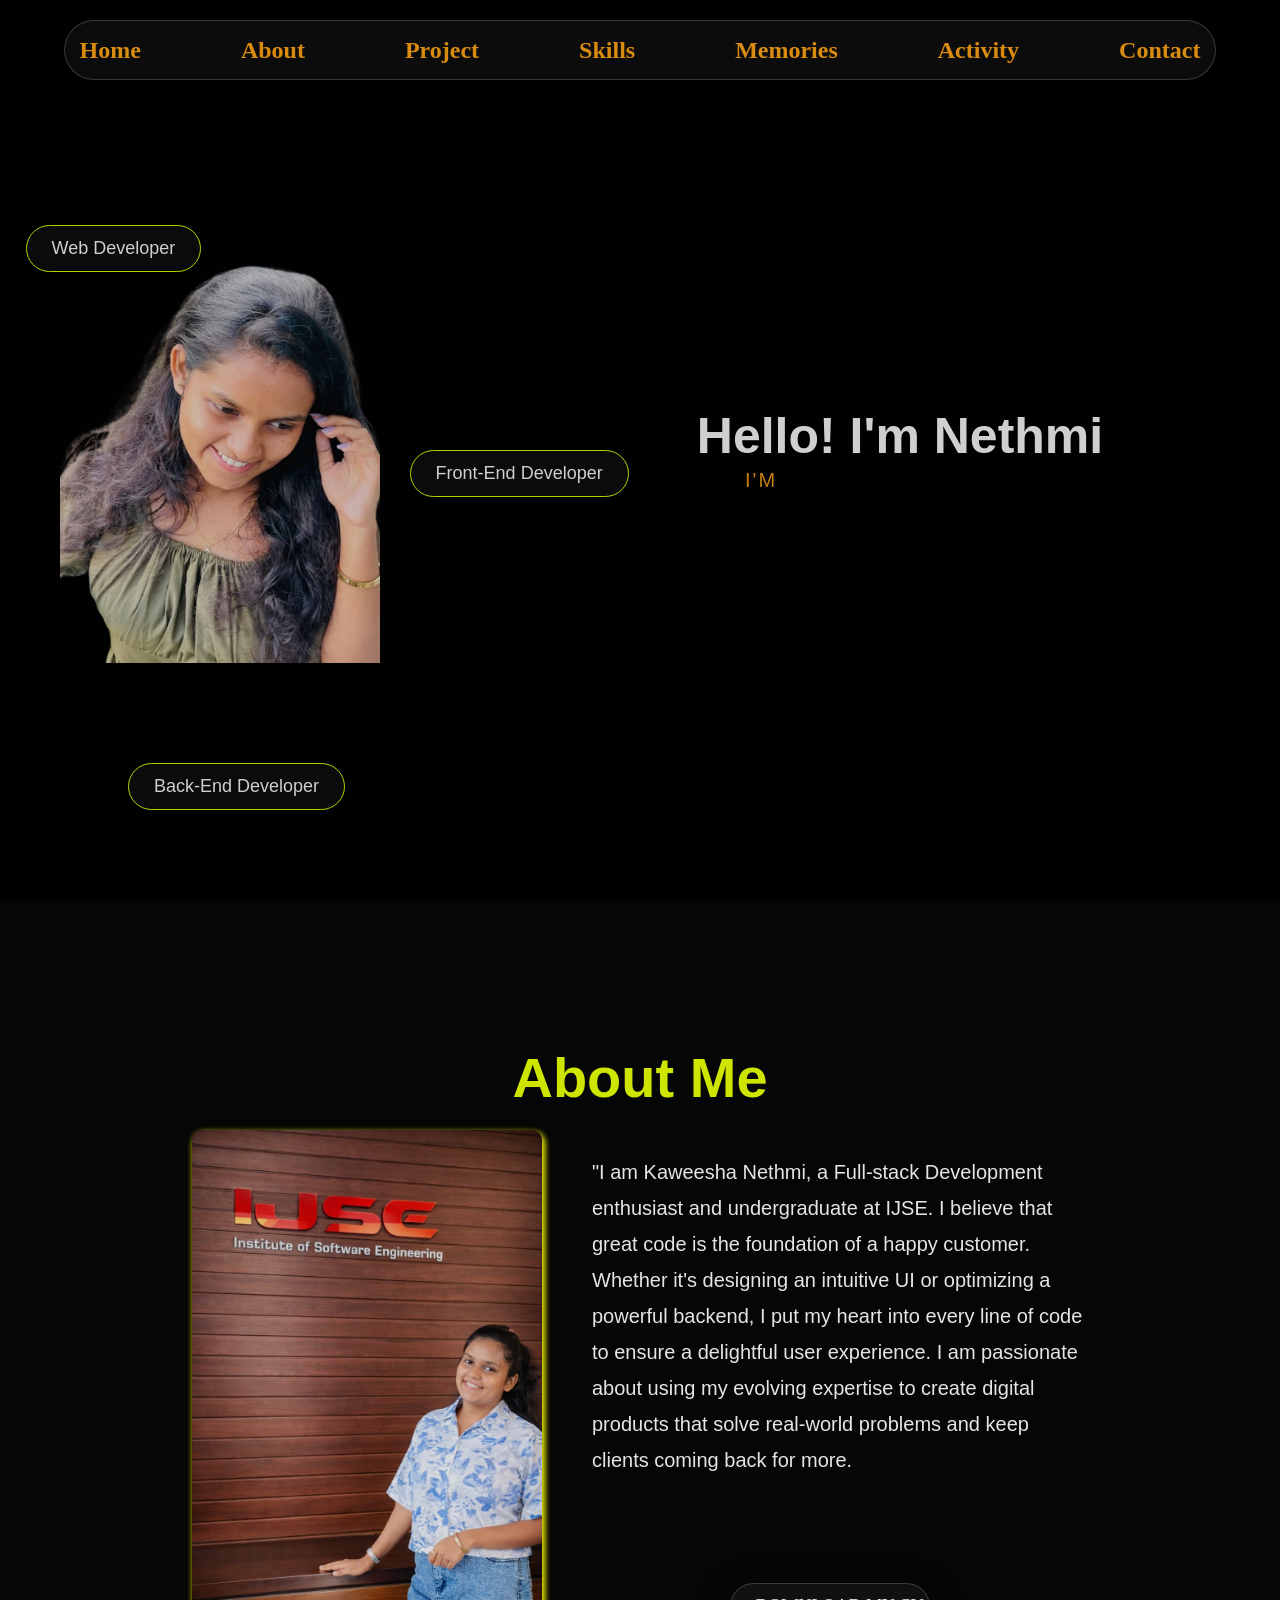
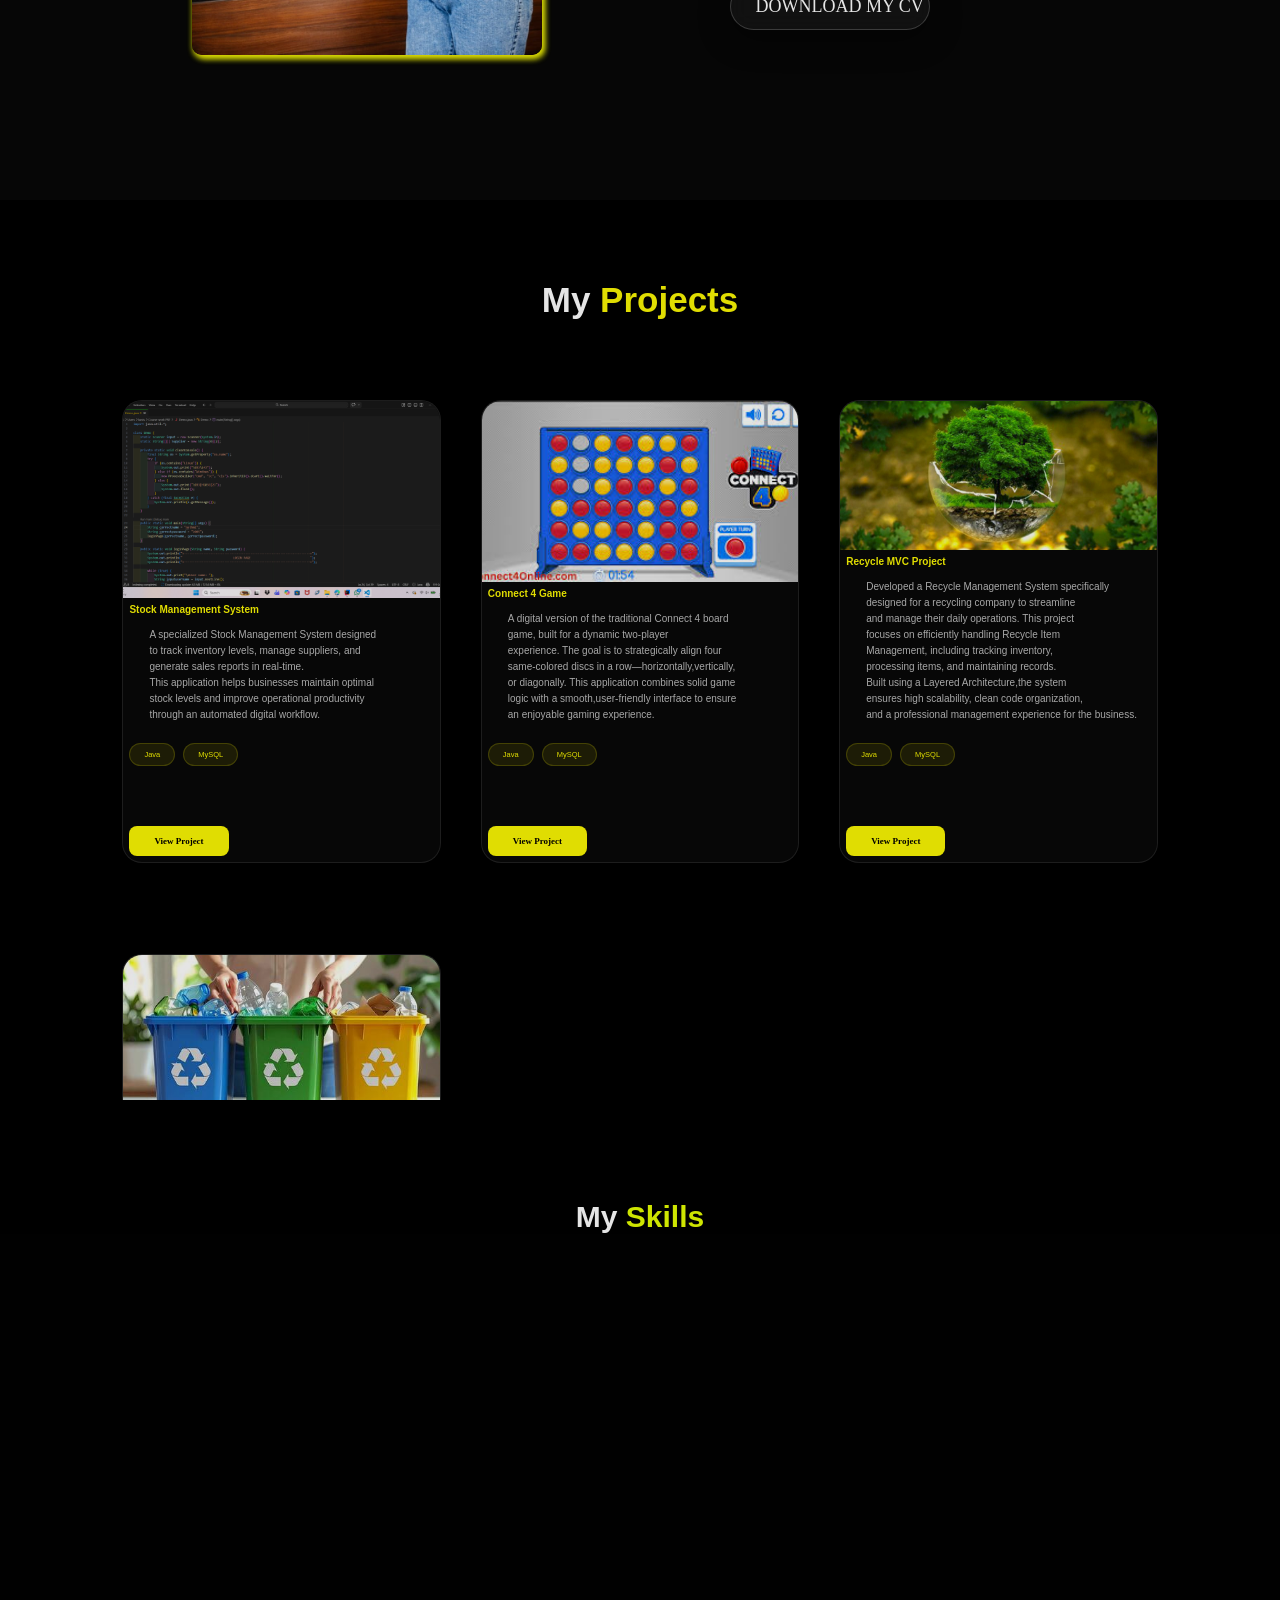
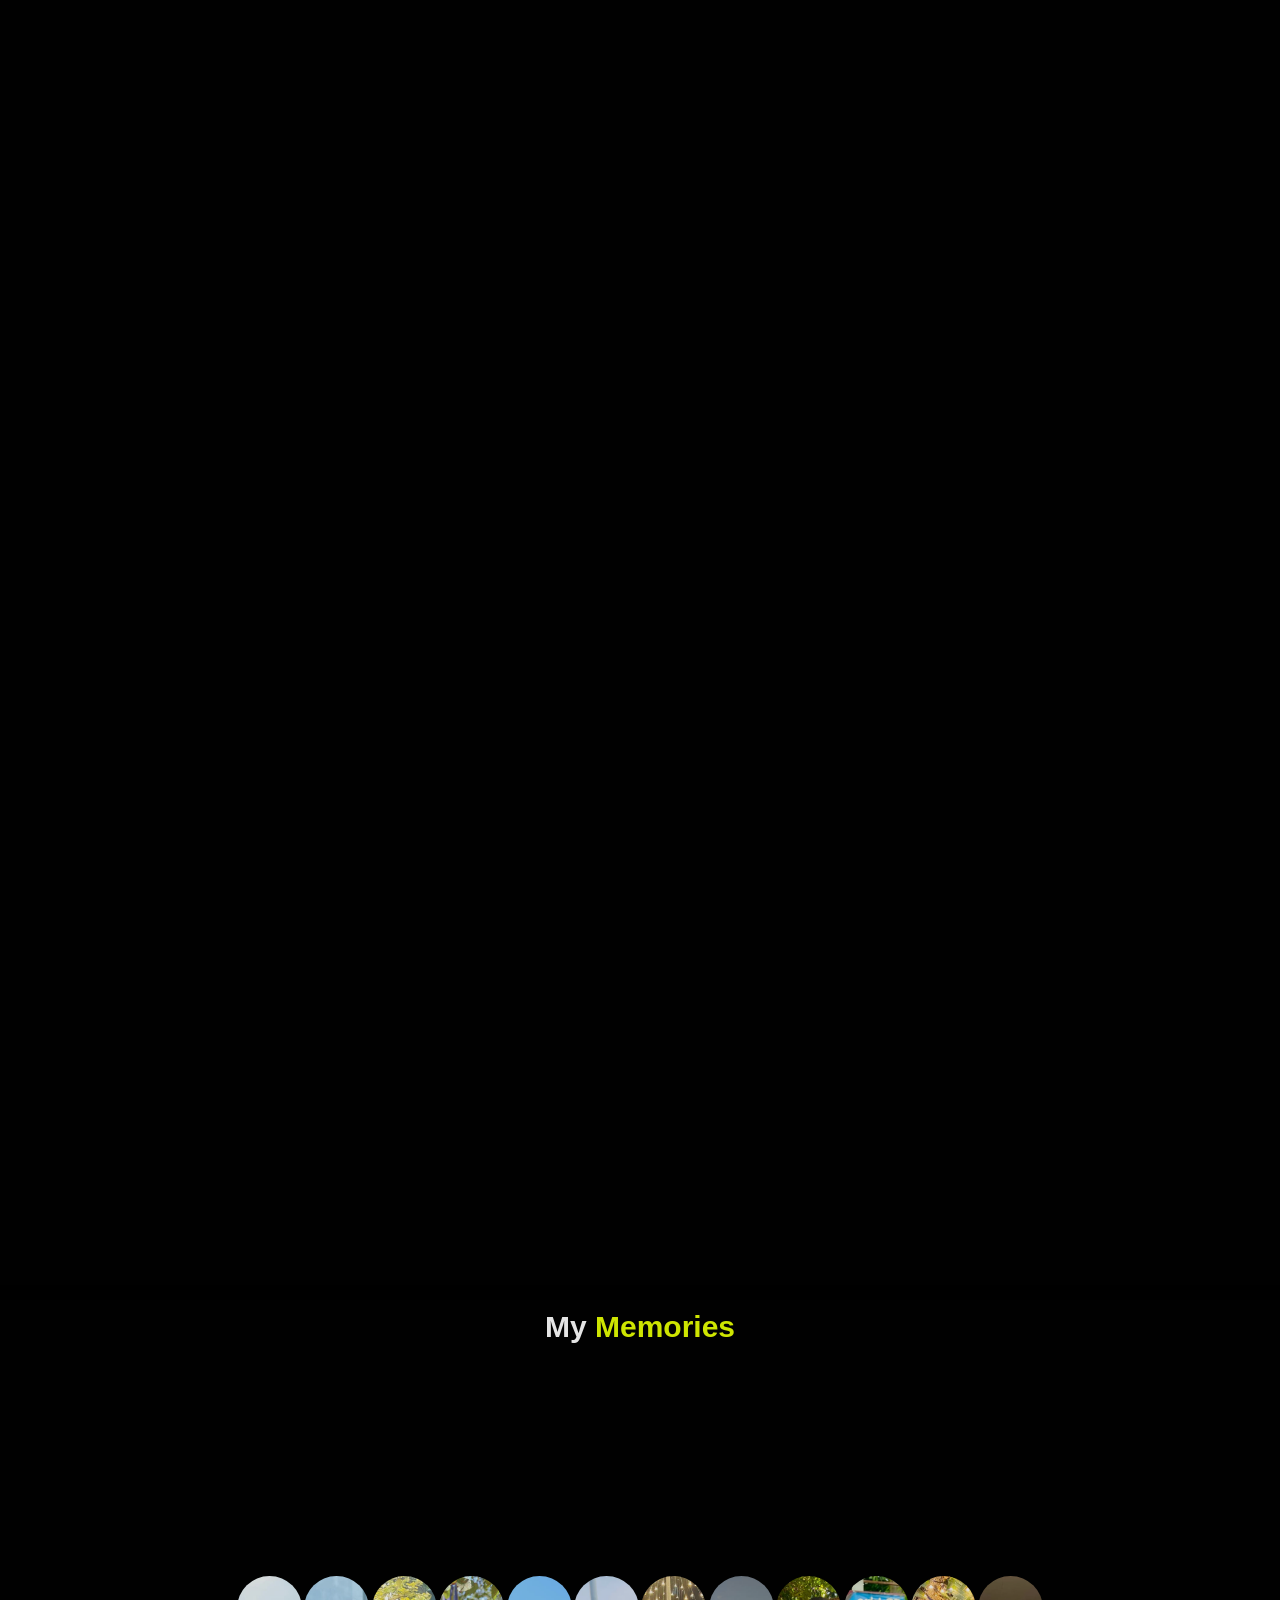
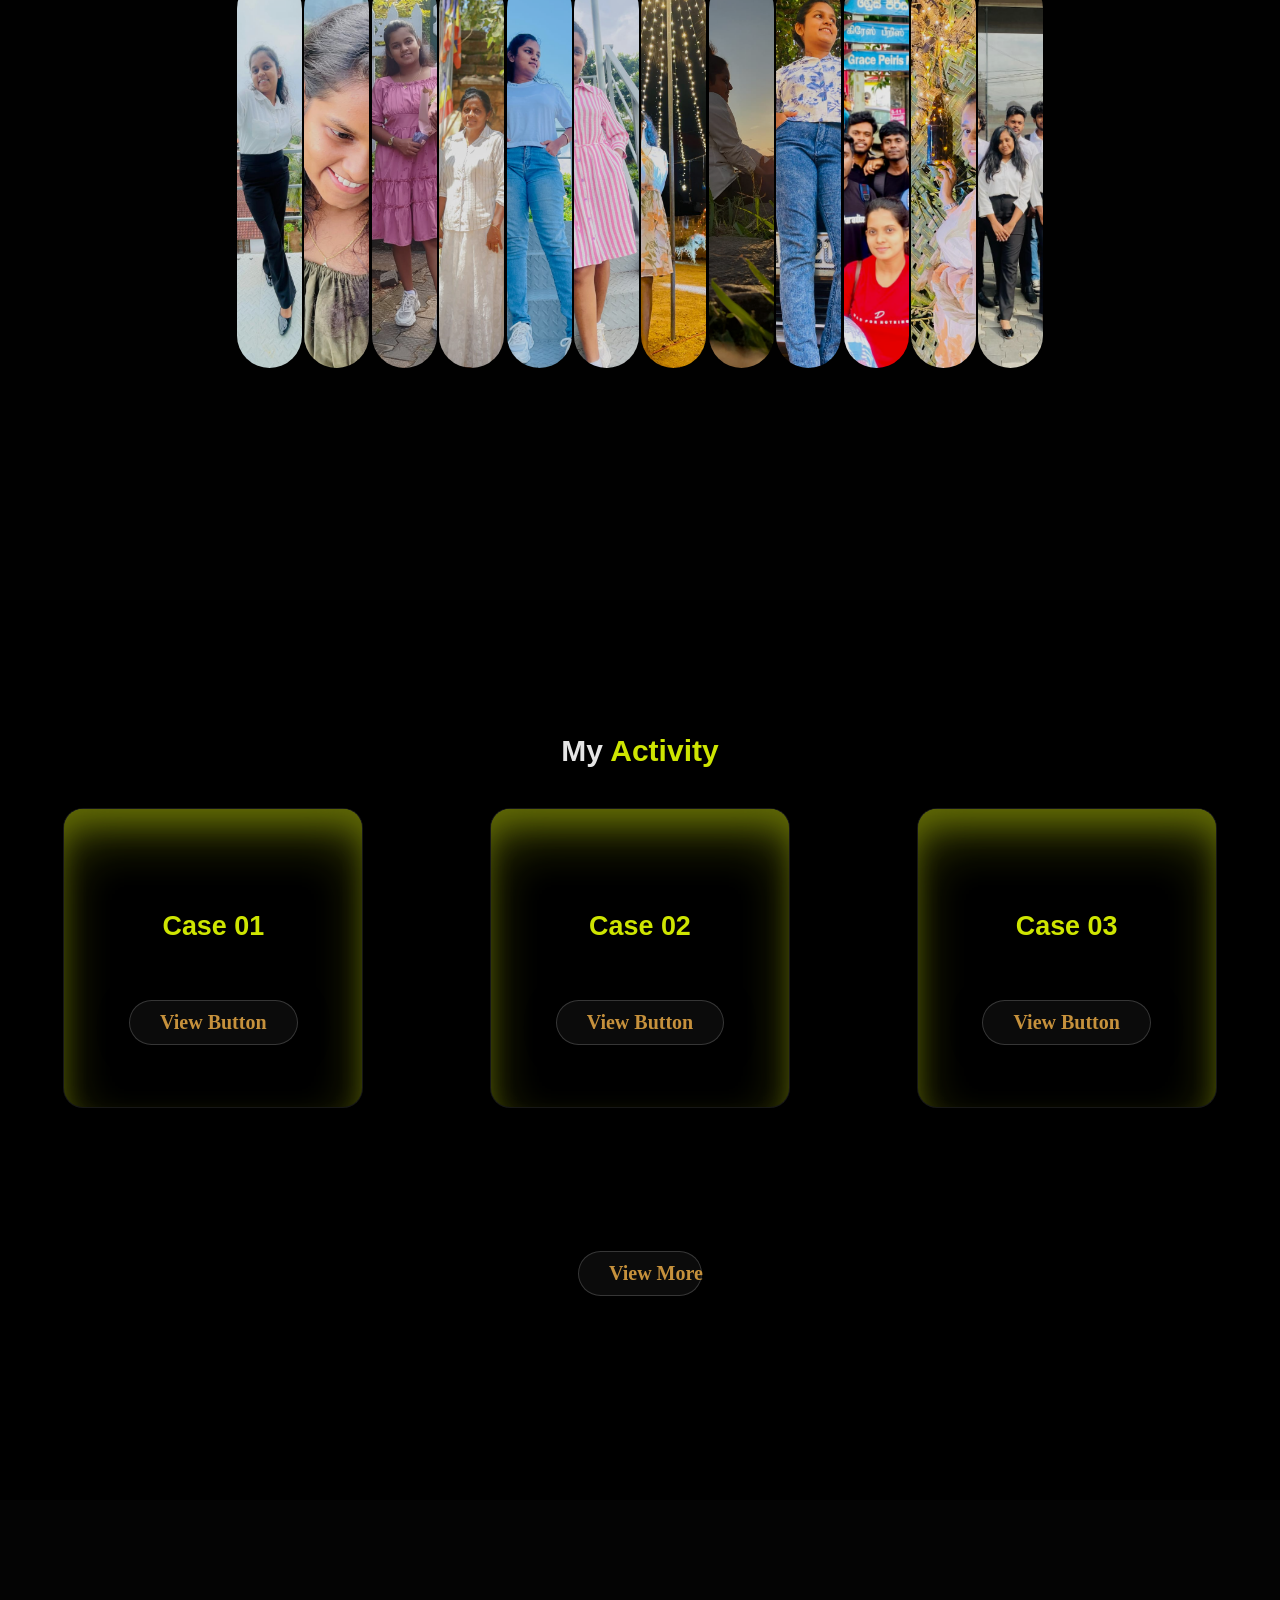
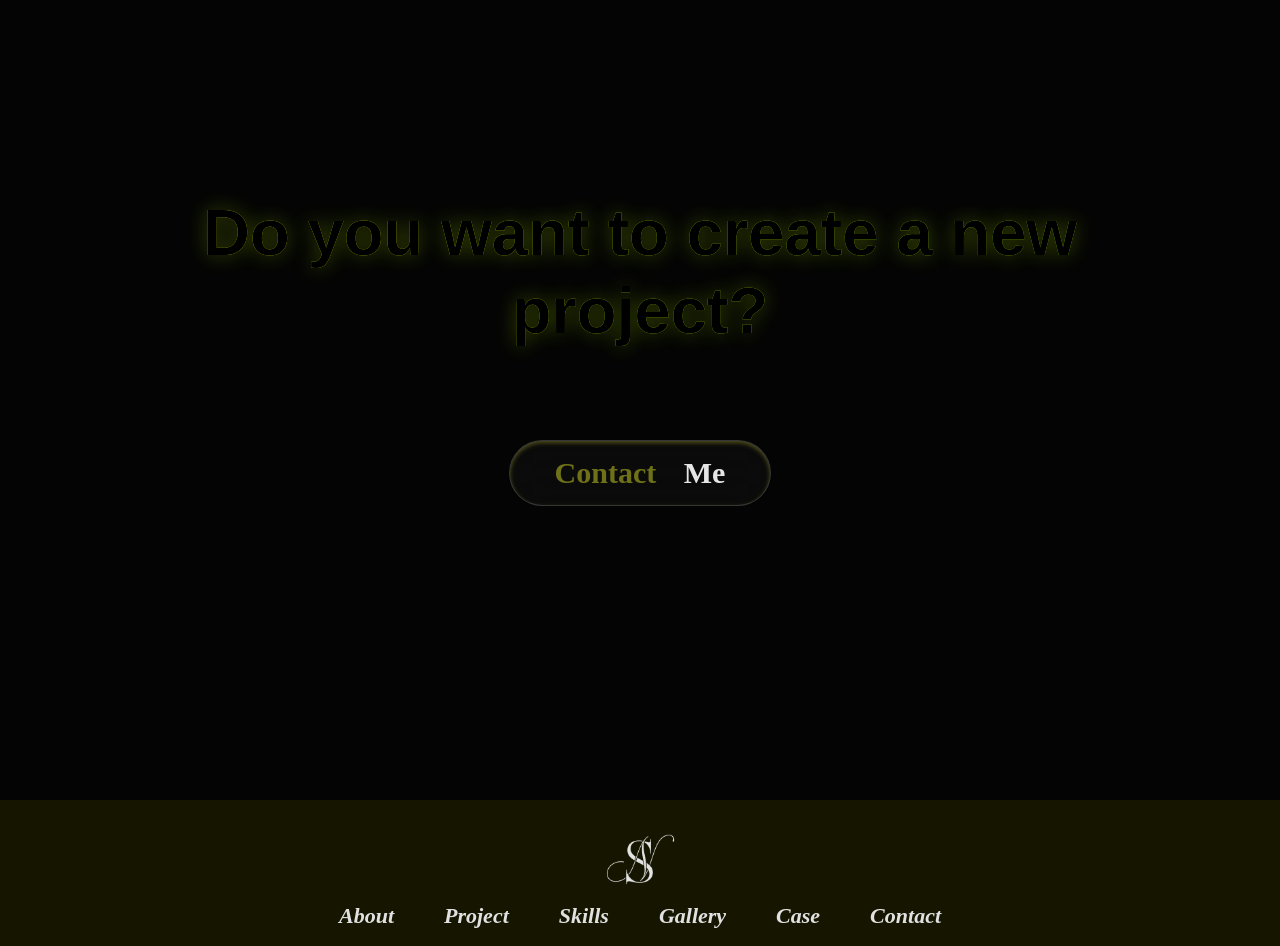
==== commit 1c8407ea: "uplod new css code & image" ====
--- a/index.html
+++ b/index.html
@@ -30,265 +30,265 @@
 </header>
 
 
-    <section class="home-section sticky-page">
-        <img src="../assets/picture.gif" alt="Shehani">
-
-        <div class="hero-text">
-            <h1 class="jobs1">Web Developer</h1>
-            <h1 class="jobs2">Front-End Developer</h1>
-            <h1 class="jobs3">Back-End Developer</h1>
-        </div>
-
-        <div class="text-content">
-           <h1 class="main-name">Hello! I'm Nethmi</h1>
-            <h2 class="her-title"></h2>
-            <span class="details">
+<section class="home-section sticky-page">
+    <img src="../assets/home1.png" alt="Shehani">
+
+    <div class="hero-text">
+        <h1 class="jobs1">Web Developer</h1>
+        <h1 class="jobs2">Front-End Developer</h1>
+        <h1 class="jobs3">Back-End Developer</h1>
+    </div>
+
+    <div class="text-content">
+        <h1 class="main-name">Hello! I'm Nethmi</h1>
+        <h2 class="her-title"></h2>
+        <span class="details">
                 <span>I'M </span>
                 <span id="typing-effect"></span></span>
-        </div>
-
+    </div>
+
+
+</section>
+
+
+
+<!--About-->
+<section id="about-section" class="sticky-page">
+    <div class="about-container">
+        <div class="about-text">
+            <h2 id="about-title">About Me</h2>
+
+
+            <div class="about-img">
+                <img src="../assets/img.png" alt="about" class="img">
+                <div id="about-wrapper">
+                    <p id="about-p">
+                        "I am Kaweesha Nethmi, a Full-stack Development
+                        enthusiast and undergraduate at IJSE.
+                        I believe that great code is the foundation of a happy
+                        customer. Whether it's designing an intuitive UI or optimizing
+                        a powerful backend, I put my heart into every line of code to ensure a delightful user experience.
+                        I am passionate about using my evolving expertise to
+                        create digital products that solve
+                        real-world problems and keep clients coming back for more.</p>
+                    <a href="../assets/CV .jpg" class="download-btn">DOWNLOAD MY CV</a>
+                </div>
+            </div>
+        </div>
+    </div>
+</section>
+
+
+<!-- Project-->
+<section class="projects-section sticky-page">
+    <h1 class="heading">My <span id="project-navigate"> Projects</span></h1>
+
+    <div class="projects-container">
+        <div class="project-card">
+            <div class="project-img">
+                <img src="../assets/PRF Project.png" alt="Portfolio">
+            </div>
+            <div class="project-info">
+                <h3>Stock Management System</h3>
+                <p> A specialized Stock Management System designed
+                    <br>
+                    to track inventory levels, manage suppliers, and
+                    <br>
+                    generate sales reports in real-time.
+                    <br>
+                    This application helps businesses maintain optimal
+                    <br>
+                    stock levels and improve operational productivity
+                    <br>
+                    through an automated digital workflow. </p>
+                <div class="tech-stack">
+                    <span>Java</span>
+                    <span>MySQL</span>
+
+                </div>
+                <a href="https://github.com/Kaveesha-Nethmi-Shehani/PRF-Course-Work " class="view-btn">View Project</a>
+            </div>
+        </div>
+
+        <div class="project-card">
+            <div class="project-img">
+                <img src="../assets/Connect 4 Game.jpg" alt="Recycle App">
+            </div>
+            <div class="project-info">
+                <h3>Connect 4 Game</h3>
+                <p>A digital version of the traditional Connect 4 board
+                    <br>
+                    game, built for a dynamic two-player
+                    <br>
+                    experience. The goal is to strategically align four
+                    <br>
+                    same-colored discs in a row—horizontally,vertically,
+                    <br>
+                    or diagonally. This application combines solid game
+                    <br>
+                    logic with a smooth,user-friendly interface to ensure
+                    <br>
+                    an enjoyable gaming experience. </p>
+                <div class="tech-stack">
+                    <span>Java</span>
+                    <span>MySQL</span>
+                </div>
+                <a href="https://github.com/Kaveesha-Nethmi-Shehani/Connect-4-Game/tree/master" class="view-btn">View Project</a>
+            </div>
+        </div>
+
+        <div class="project-card">
+            <div class="project-img">
+                <img src="../assets/Recycle MVC.jpg" alt="Portfolio">
+            </div>
+            <div class="project-info">
+                <h3>Recycle MVC Project</h3>
+                <p>Developed a Recycle Management System specifically
+                    <br>
+                    designed for a recycling company to streamline
+                    <br>
+                    and manage their daily operations. This project
+                    <br>
+                    focuses on efficiently handling Recycle Item
+                    <br>
+                    Management, including tracking inventory,
+                    <br>
+                    processing items, and maintaining records.
+                    <br>
+                    Built using a Layered Architecture,the system
+                    <br>
+                    ensures high scalability, clean code organization,
+                    <br>
+                    and a  professional management experience for the business.</p>
+
+                <div class="tech-stack">
+                    <span>Java</span>
+                    <span>MySQL</span>
+
+                </div>
+                <a href="https://github.com/Kaveesha-Nethmi-Shehani/Recycle-Project-MVC" class="view-btn">View Project</a>
+            </div>
+        </div>
+
+        <div class="project-card">
+            <div class="project-img">
+                <img src="../assets/Recycle Layered.jpg" alt="Portfolio">
+            </div>
+            <div class="project-info">
+                <h3>Recycle Layered Project</h3>
+                <p>Developed a Recycle Management System specifically
+                    <br>
+                    designed for a recycling company to streamline
+                    <br>
+                    and manage their daily operations. This project
+                    <br>
+                    focuses on efficiently handling Recycle Item
+                    <br>
+                    Management, including tracking inventory, processing
+                    <br>
+                    items, and maintaining records. Built using a Layered
+                    <br>
+                    Architecture, the system ensures high scalability,
+                    <br>
+                    clean code organization, professional management
+                    <br>
+                    experience for the business.</p>
+                <div class="tech-stack">
+                    <span>Java</span>
+                    <span>MySQL</span>
+
+                </div>
+                <a href="https://github.com/Kaveesha-Nethmi-Shehani/layerd_recycle" class="view-btn">View Project</a>
+            </div>
+        </div>
+    </div>
+</section>
+
+
+<!--Skill Section-->
+
+<section class="skills-section sticky-page">
+    <h1 class="heading-section">My <span id="skills-navigate"> Skills</span></h1>
+
+    <section class="loop-images" style="--bg: #020202;">
+        <div class="carousel-track" style="--time: 60s; --total: 13;">
+            <div class="carousel-item" style="--i: 1;">
+                <img src="../assets/Java 4.png" alt="image">
+            </div>
+            <div class="carousel-item" style="--i: 2;">
+                <img src="../assets/html1.png"  alt="image">
+            </div>
+            <div class="carousel-item" style="--i: 3;">
+                <img src="../assets/css2.png"  alt="image">
+            </div>
+            <div class="carousel-item" style="--i: 4;">
+                <img src="../assets/JS.png"  alt="image">
+            </div>
+            <div class="carousel-item" style="--i: 5;">
+                <img src="../assets/sql.png"  alt="image">
+            </div>
+            <div class="carousel-item" style="--i: 6;">
+                <img src="../assets/docker1.png"  alt="image">
+            </div>
+            <div class="carousel-item" style="--i: 7;">
+                <img src="../assets/boostrap2.png"  alt="image">
+            </div>
+            <div class="carousel-item" style="--i: 8;">
+                <img src="../assets/VS_Code1.png"  alt="image">
+            </div>
+            <div class="carousel-item" style="--i: 9;">
+                <img src="../assets/netbeans1.png"  alt="image">
+            </div>
+            <div class="carousel-item" style="--i: 10;">
+                <img src="../assets/Datagrip1.png"  alt="image">
+            </div>
+            <div class="carousel-item" style="--i: 11;">
+                <img src="../assets/intalij-idea1.png"  alt="image">
+            </div>
+            <div class="carousel-item" style="--i: 12;">
+                <img src="../assets/mysql2.png" alt="image">
+            </div>
+            <div class="carousel-item" style="--i: 13;">
+                <img src="../assets/figma2.png" alt="image">
+            </div>
+
+        </div>
 
     </section>
-
-
-
-<!--About-->
-        <section id="about-section" class="sticky-page">
-            <div class="about-container">
-                <div class="about-text">
-                    <h2 id="about-title">About Me</h2>
-
-
-                    <div class="about-img">
-                        <img src="../assets/img.png" alt="about" class="img">
-                        <div id="about-wrapper">
-                            <p id="about-p">
-                                "I am Kaweesha Nethmi, a Full-stack Development
-                                enthusiast and undergraduate at IJSE.
-                                I believe that great code is the foundation of a happy
-                                customer. Whether it's designing an intuitive UI or optimizing
-                                a powerful backend, I put my heart into every line of code to ensure a delightful user experience.
-                                I am passionate about using my evolving expertise to
-                                create digital products that solve
-                                real-world problems and keep clients coming back for more.</p>
-                            <a href="../assets/CV .jpg" class="download-btn">DOWNLOAD MY CV</a>
-                        </div>
-                     </div>
-                    </div>
-            </div>
-        </section>
-
-
-<!-- Project-->
-    <section class="projects-section sticky-page">
-        <h1 class="heading">My <span id="project-navigate"> Projects</span></h1>
-
-        <div class="projects-container">
-            <div class="project-card">
-                <div class="project-img">
-                    <img src="../assets/PRF Project.png" alt="Portfolio">
-                </div>
-                <div class="project-info">
-                    <h3>Stock Management System</h3>
-                    <p> A specialized Stock Management System designed
-                        <br>
-                        to track inventory levels, manage suppliers, and
-                        <br>
-                       generate sales reports in real-time.
-                        <br>
-                        This application helps businesses maintain optimal
-                        <br>
-                        stock levels and improve operational productivity
-                        <br>
-                        through an automated digital workflow. </p>
-                     <div class="tech-stack">
-                        <span>Java</span>
-                        <span>MySQL</span>
-
-                    </div>
-                    <a href="https://github.com/Kaveesha-Nethmi-Shehani/PRF-Course-Work " class="view-btn">View Project</a>
-                </div>
-            </div>
-
-            <div class="project-card">
-                <div class="project-img">
-                    <img src="../assets/Connect 4 Game.jpg" alt="Recycle App">
-                </div>
-                <div class="project-info">
-                    <h3>Connect 4 Game</h3>
-                    <p>A digital version of the traditional Connect 4 board
-                        <br>
-                        game, built for a dynamic two-player
-                        <br>
-                        experience. The goal is to strategically align four
-                        <br>
-                        same-colored discs in a row—horizontally,vertically,
-                        <br>
-                        or diagonally. This application combines solid game
-                        <br>
-                        logic with a smooth,user-friendly interface to ensure
-                        <br>
-                        an enjoyable gaming experience. </p>
-                    <div class="tech-stack">
-                        <span>Java</span>
-                        <span>MySQL</span>
-                    </div>
-                    <a href="https://github.com/Kaveesha-Nethmi-Shehani/Connect-4-Game/tree/master" class="view-btn">View Project</a>
-                </div>
-            </div>
-
-            <div class="project-card">
-                <div class="project-img">
-                    <img src="../assets/Recycle MVC.jpg" alt="Portfolio">
-                </div>
-                <div class="project-info">
-                    <h3>Recycle MVC Project</h3>
-                    <p>Developed a Recycle Management System specifically
-                        <br>
-                        designed for a recycling company to streamline
-                        <br>
-                        and manage their daily operations. This project
-                        <br>
-                        focuses on efficiently handling Recycle Item
-                        <br>
-                        Management, including tracking inventory,
-                        <br>
-                        processing items, and maintaining records.
-                        <br>
-                        Built using a Layered Architecture,the system
-                        <br>
-                        ensures high scalability, clean code organization,
-                        <br>
-                        and a  professional management experience for the business.</p>
-
-                    <div class="tech-stack">
-                        <span>Java</span>
-                        <span>MySQL</span>
-
-                    </div>
-                    <a href="https://github.com/Kaveesha-Nethmi-Shehani/Recycle-Project-MVC" class="view-btn">View Project</a>
-                </div>
-            </div>
-
-            <div class="project-card">
-                <div class="project-img">
-                    <img src="../assets/Recycle Layered.jpg" alt="Portfolio">
-                </div>
-                <div class="project-info">
-                    <h3>Recycle Layered Project</h3>
-                    <p>Developed a Recycle Management System specifically
-                        <br>
-                        designed for a recycling company to streamline
-                        <br>
-                        and manage their daily operations. This project
-                        <br>
-                        focuses on efficiently handling Recycle Item
-                        <br>
-                        Management, including tracking inventory, processing
-                        <br>
-                        items, and maintaining records. Built using a Layered
-                        <br>
-                        Architecture, the system ensures high scalability,
-                        <br>
-                        clean code organization, professional management
-                        <br>
-                        experience for the business.</p>
-                    <div class="tech-stack">
-                        <span>Java</span>
-                        <span>MySQL</span>
-
-                    </div>
-                    <a href="https://github.com/Kaveesha-Nethmi-Shehani/layerd_recycle" class="view-btn">View Project</a>
-                </div>
-            </div>
+    <section class="section2" style="--bg: #000000;">
+        <div class="image-motion">
+            <picture>
+                <img src="https://i.postimg.cc/1ztkf4hX/moveimage.png" alt="image">
+            </picture>
         </div>
     </section>
-
-
-<!--Skill Section-->
-
-    <section class="skills-section sticky-page">
-        <h1 class="heading-section">My <span id="skills-navigate"> Skills</span></h1>
-
-        <section class="loop-images" style="--bg: #020202;">
-            <div class="carousel-track" style="--time: 60s; --total: 13;">
-                <div class="carousel-item" style="--i: 1;">
-                    <img src="../assets/Java 4.png" alt="image">
-                </div>
-                <div class="carousel-item" style="--i: 2;">
-                    <img src="../assets/html1.png"  alt="image">
-                </div>
-                <div class="carousel-item" style="--i: 3;">
-                    <img src="../assets/css2.png"  alt="image">
-                </div>
-                <div class="carousel-item" style="--i: 4;">
-                    <img src="../assets/JS.png"  alt="image">
-                </div>
-                <div class="carousel-item" style="--i: 5;">
-                    <img src="../assets/sql.png"  alt="image">
-                </div>
-                <div class="carousel-item" style="--i: 6;">
-                    <img src="../assets/docker1.png"  alt="image">
-                </div>
-                <div class="carousel-item" style="--i: 7;">
-                    <img src="../assets/boostrap2.png"  alt="image">
-                </div>
-                <div class="carousel-item" style="--i: 8;">
-                    <img src="../assets/VS_Code1.png"  alt="image">
-                </div>
-                <div class="carousel-item" style="--i: 9;">
-                    <img src="../assets/netbeans1.png"  alt="image">
-                </div>
-                <div class="carousel-item" style="--i: 10;">
-                    <img src="../assets/Datagrip1.png"  alt="image">
-                </div>
-                <div class="carousel-item" style="--i: 11;">
-                    <img src="../assets/intalij-idea1.png"  alt="image">
-                </div>
-                <div class="carousel-item" style="--i: 12;">
-                    <img src="../assets/mysql2.png" alt="image">
-                </div>
-                <div class="carousel-item" style="--i: 13;">
-                    <img src="../assets/figma2.png" alt="image">
-                </div>
-
-            </div>
-
-        </section>
-        <section class="section2" style="--bg: #000000;">
-            <div class="image-motion">
-                <picture>
-                    <img src="https://i.postimg.cc/1ztkf4hX/moveimage.png" alt="image">
-                </picture>
-            </div>
-        </section>
-<!--        <section style="&#45;&#45;bg: black;" class="section3">-->
-<!--            <div class="container">-->
-<!--                <h1 class="title">Carrusel Infinito</h1>-->
-<!--                <p class="subtitle">Una experiencia visual única</p>-->
-<!--                <div class="text-content">-->
-<!--                    <p class="text">Descubre la magia del movimiento continuo con nuestro carrusel de imágenes infinito. Cada elemento se desliza suavemente creando una experiencia visual hipnotizante que captura la atención del espectador.</p>-->
-
-<!--                    <p class="text">La animación 3D y los efectos de perspectiva añaden profundidad y dinamismo a cada imagen, mientras que el loop infinito garantiza una experiencia sin interrupciones.</p>-->
-
-<!--                    <p class="text">Perfecto para portfolios, galerías de productos o cualquier proyecto que requiera mostrar contenido visual de manera elegante y moderna.</p>-->
-<!--                </div>-->
-<!--                <div class="features">-->
-<!--                    <div class="feature">-->
-<!--                        <h3>Diseño Moderno</h3>-->
-<!--                        <p>Efectos 3D y animaciones suaves</p>-->
-<!--                    </div>-->
-<!--                    <div class="feature">-->
-<!--                        <h3>Rendimiento Óptimo</h3>-->
-<!--                        <p>Animaciones CSS puras sin JavaScript</p>-->
-<!--                    </div>-->
-<!--                    <div class="feature">-->
-<!--                        <h3>Totalmente Responsive</h3>-->
-<!--                        <p>Se adapta a cualquier dispositivo</p>-->
-<!--                    </div>-->
-<!--                </div>-->
-<!--            </div>-->
-        </section>
+    <!--        <section style="&#45;&#45;bg: black;" class="section3">-->
+    <!--            <div class="container">-->
+    <!--                <h1 class="title">Carrusel Infinito</h1>-->
+    <!--                <p class="subtitle">Una experiencia visual única</p>-->
+    <!--                <div class="text-content">-->
+    <!--                    <p class="text">Descubre la magia del movimiento continuo con nuestro carrusel de imágenes infinito. Cada elemento se desliza suavemente creando una experiencia visual hipnotizante que captura la atención del espectador.</p>-->
+
+    <!--                    <p class="text">La animación 3D y los efectos de perspectiva añaden profundidad y dinamismo a cada imagen, mientras que el loop infinito garantiza una experiencia sin interrupciones.</p>-->
+
+    <!--                    <p class="text">Perfecto para portfolios, galerías de productos o cualquier proyecto que requiera mostrar contenido visual de manera elegante y moderna.</p>-->
+    <!--                </div>-->
+    <!--                <div class="features">-->
+    <!--                    <div class="feature">-->
+    <!--                        <h3>Diseño Moderno</h3>-->
+    <!--                        <p>Efectos 3D y animaciones suaves</p>-->
+    <!--                    </div>-->
+    <!--                    <div class="feature">-->
+    <!--                        <h3>Rendimiento Óptimo</h3>-->
+    <!--                        <p>Animaciones CSS puras sin JavaScript</p>-->
+    <!--                    </div>-->
+    <!--                    <div class="feature">-->
+    <!--                        <h3>Totalmente Responsive</h3>-->
+    <!--                        <p>Se adapta a cualquier dispositivo</p>-->
+    <!--                    </div>-->
+    <!--                </div>-->
+    <!--            </div>-->
+</section>
 <!--    </section>-->
 
 </header>
@@ -296,7 +296,7 @@
 
 <!-- Memory Section-->
 
-    <section class="memories-section sticky-page">
+<section class="memories-section sticky-page">
     <h1 class="heading-section">My<span id="memories-navigate"> Memories</span></h1>
     <div class="memories-container"></div>
 
@@ -595,14 +595,14 @@
     </div>
 
     <div class="contact-button">
-      <span id="contact-navigate"></span>
+        <span id="contact-navigate"></span>
         <a href="../Project_Portfolio/contact.html" class="heading-contact"> <h1>Contact <span>Me</span></h1></a>
     </div>
 
 </section>
 
 <!--footer-->
-    <footer class="footer-section sticky-page">
+<footer class="footer-section sticky-page">
     <div class="footer-container">
         <div class="footer-logo">
             <img src="../assets/logo3.png" alt="Logo">
@@ -620,13 +620,6 @@
     </div>
 
 </footer>
-
-
-
-
-
-
-
 
 
 
@@ -648,4 +641,3 @@
 </body>
 </html>
 
-
--- a/style.css
+++ b/style.css
@@ -27,57 +27,40 @@
     justify-content: center;
     overflow: visible;
     position: sticky;
-
-
-}
-
-
-
-    .home-section {
-        z-index: 1;
-        background: #050505;
-    }
-
-
-
-    .about-section {
-    z-index: 2;
-    background: #020202;
-
-}
-
-    .projects-section {
-        z-index: 3;
-        background: #080808;
-    }
-
-    .skills-section {
-        z-index: 4;
-        background: #090909;
-    }
-
-    .memories-section {
-        z-index: 5;
-        background: #050505;
-    }
-
-    .activity-section {
-        z-index: 6;
-        background: #0e0e0e;
-    }
-
-    .contact-section {
-        z-index: 7;
-        background: #111111;
-    }
-
-    .footer-section {
+}
+
+.projects-section {
+    z-index: 3;
+    background: #080808;
+}
+
+.skills-section {
+    z-index: 4;
+    background: #090909;
+}
+
+.memories-section {
+    z-index: 5;
+    background: #050505;
+}
+
+.activity-section {
+    z-index: 6;
+    background: #0e0e0e;
+}
+
+.contact-section {
+    z-index: 7;
+    background: #111111;
+}
+
+.footer-section {
     z-index: 999;
     background: #0e0e0e;
 }
 
 
-    body {
+body {
         background-color: #000000;
         opacity: 0.9;
         background-image: radial-gradient(#e6ff00 0.5px, transparent 0.5px), radial-gradient(#676928 0.5px, #000000 0.5px);
@@ -148,17 +131,19 @@
         overflow: hidden;
     }
 
-    .hero-section img {
-        width: 350px;
-        height: auto;
-        z-index: 2;
-        filter: drop-shadow(0 0 20px rgba(255, 255, 255, 0.1));
-        margin-left: 0;
-
-        position: fixed;
-    }
-
-    .jobs1, .jobs2, .jobs3 {
+
+.home-section img {
+    width: 320px;
+    height: auto;
+    position: relative;
+}
+
+.home-section img:hover {
+    transform: scale(1.05);
+}
+
+
+.jobs1, .jobs2, .jobs3 {
         position: absolute;
         font-size: 18px;
         font-weight: 500;
@@ -177,20 +162,20 @@
 
     .jobs1 {
         top: 25%;
-        left: 15%;
+        left: 2%;
         border-color: #e6ff02;
         animation: floating 3s ease-in-out infinite;
     }
 
     .jobs2 {
         top: 50%;
-        left: 35%;
+        left: 32%;
         border-color: #e6ff02;
         animation: floating 3.5s ease-in-out infinite;
     }
 
     .jobs3 {
-        bottom: 20%;
+        bottom: 10%;
         left: 10%;
         border-color: #e6ff02;
         animation: floating 4s ease-in-out infinite;
@@ -279,7 +264,7 @@
 }
 
 /*about*/
-    #about-section {
+    .about-section {
         background: #000000;
         padding: 0 10%;
         /*min-height: 50vh;*/
@@ -302,6 +287,8 @@
         flex-direction: column;
         flex: 1;
         min-width: 0;
+
+
 
     }
 
@@ -394,6 +381,31 @@
         border-color: #faf603;
     }
 
+@media (max-width: 768px) {
+
+    .about-container {
+        flex-direction: column;
+        gap: 30px;
+        width: 100%;
+        align-items: center;
+    }
+
+    #about-title {
+        font-size: 36px;
+        text-align: center;
+    }
+
+    .img {
+        width: 250px;
+    }
+
+    #about-p {
+        font-size: 16px;
+        text-align: center;
+        padding-left: 0;
+    }
+}
+
     /*Project*/
 
     .projects-section {
@@ -519,7 +531,16 @@
         background: #fff;
         transform: scale(1.05);
     }
-
+@media (max-width: 768px) {
+
+    .projects-container {
+        grid-template-columns: 1fr;
+    }
+
+    .heading {
+        font-size: 2.5rem;
+    }
+}
     /*skills*/
 
     .skills-section {
@@ -1157,6 +1178,23 @@
         margin-left: 20px;
     }
 
+    @media (max-width: 768px) {
+
+    .main-content-wrapper {
+        flex-direction: column;
+        align-items: center;
+    }
+
+    p {
+        font-size: 22px;
+        white-space: normal;
+    }
+
+    .highlight {
+        font-size: 50px;
+    }
+}
+
     /*Contact-page*/
 
     .contact-page {
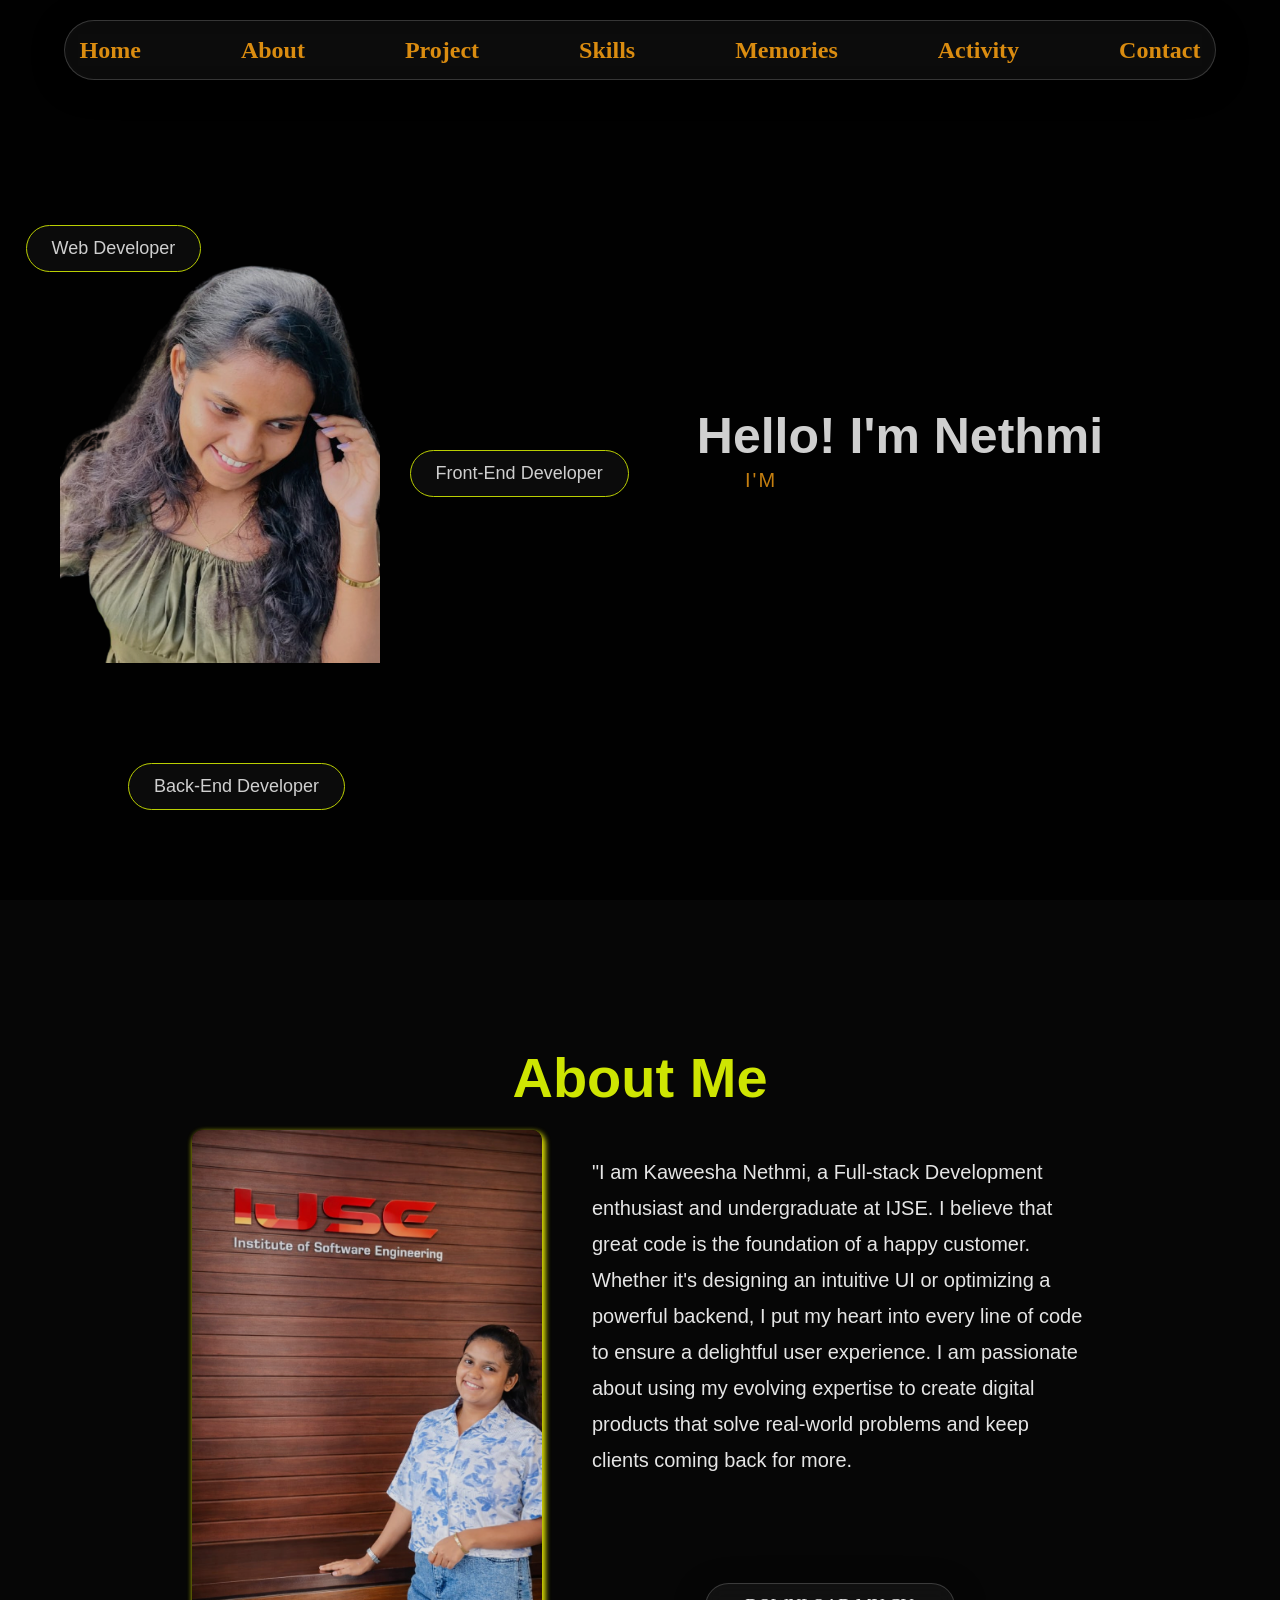
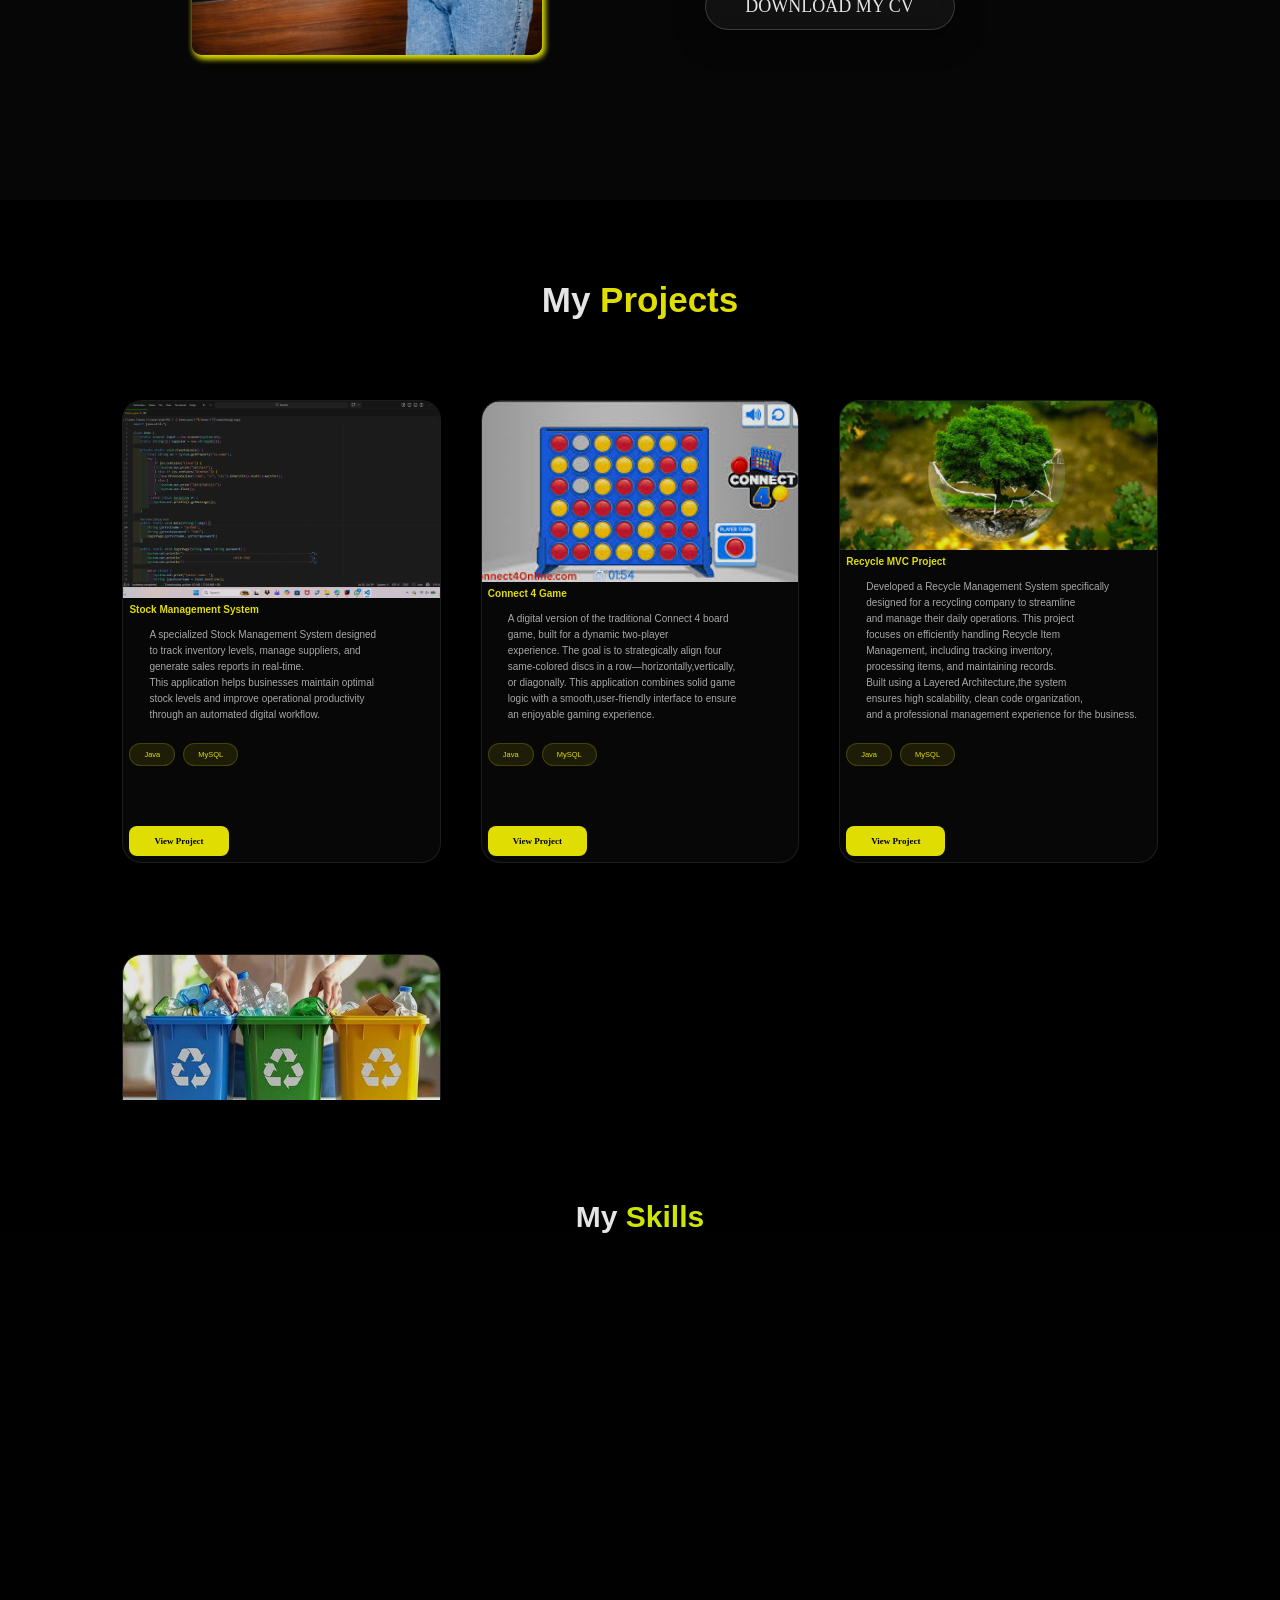
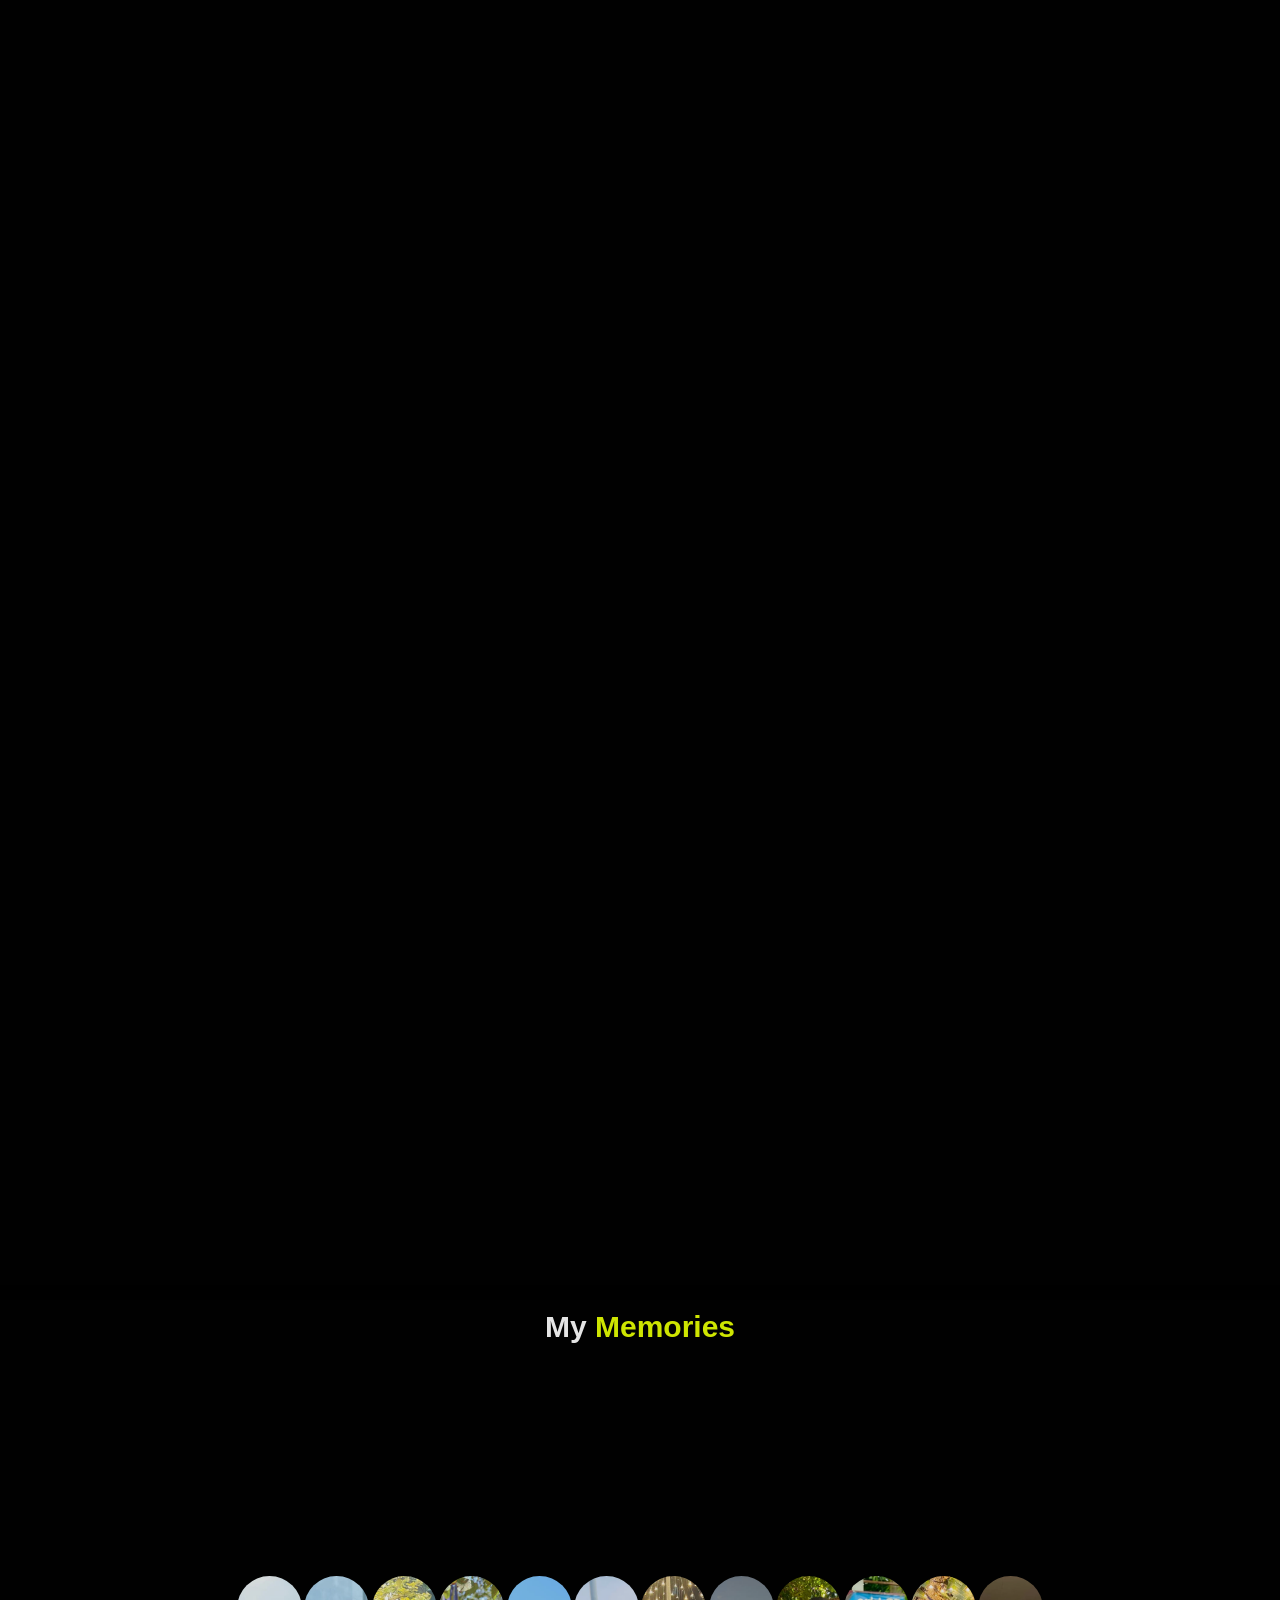
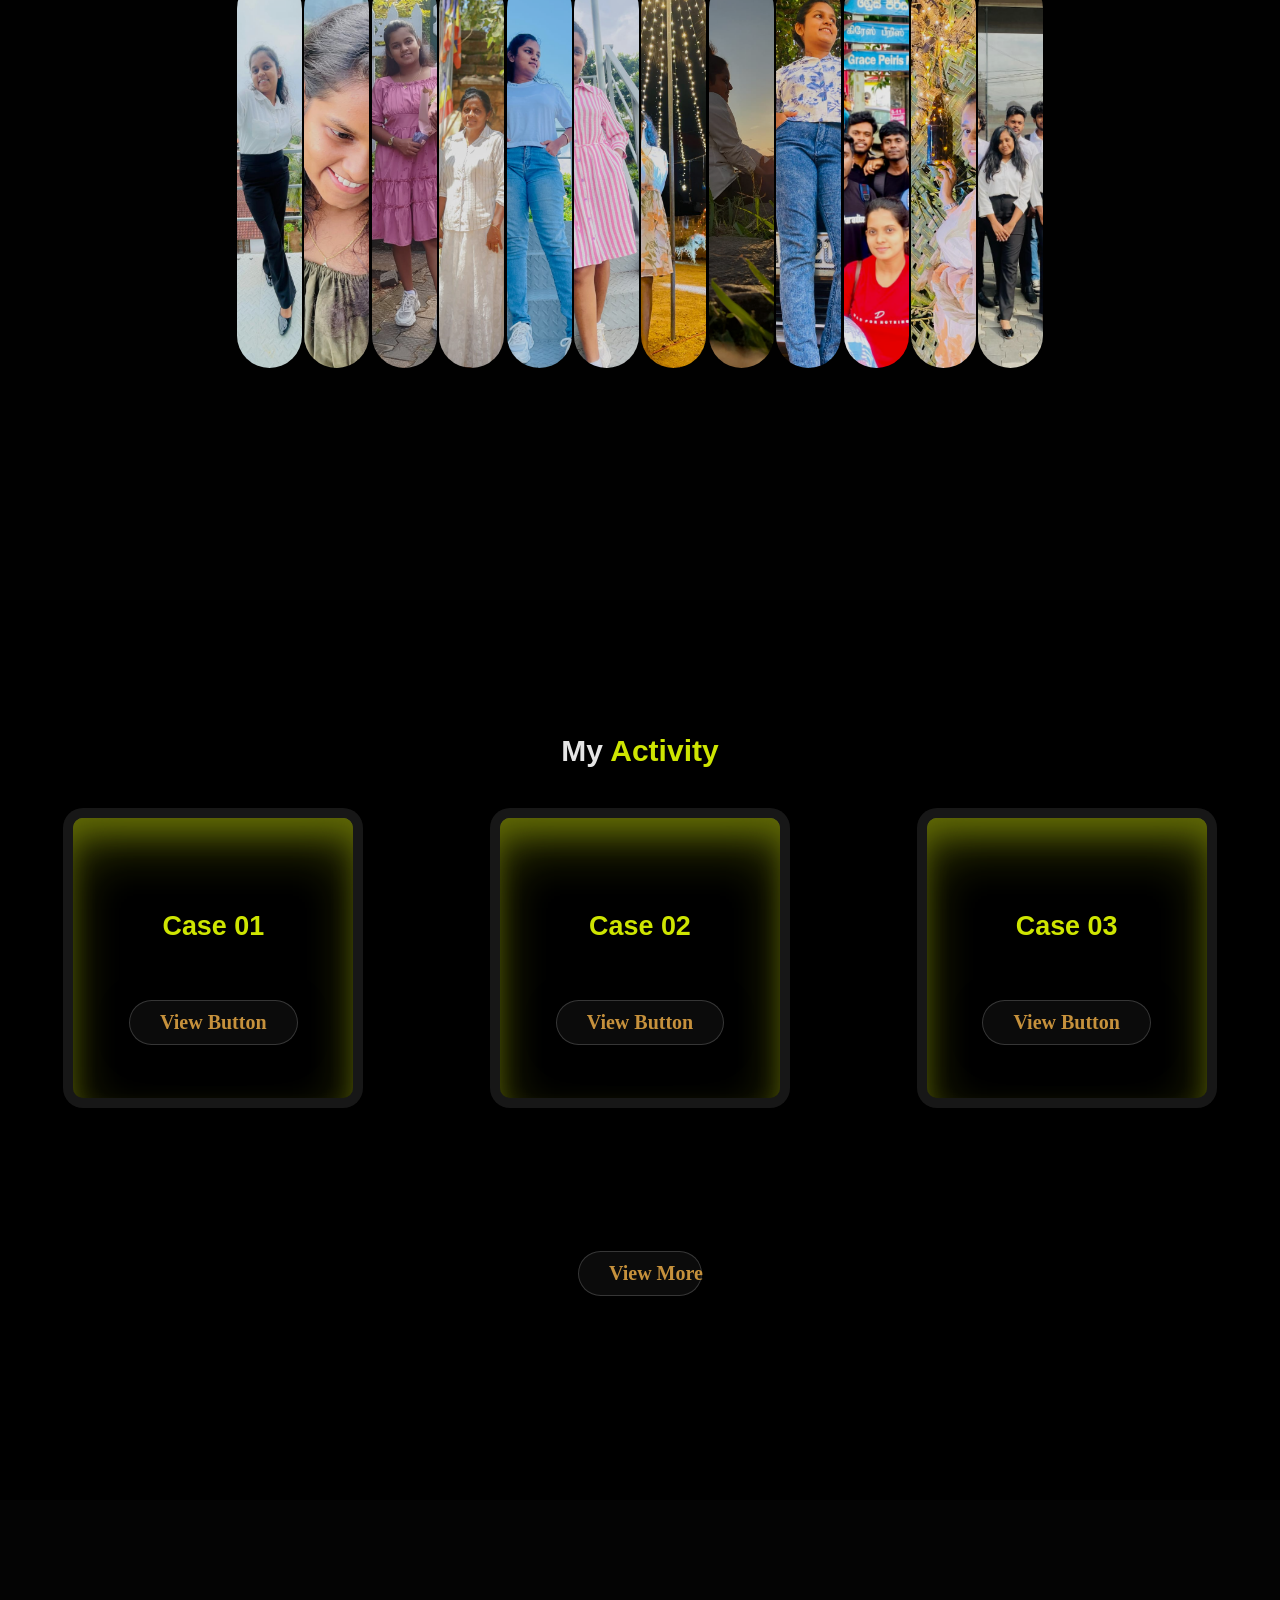
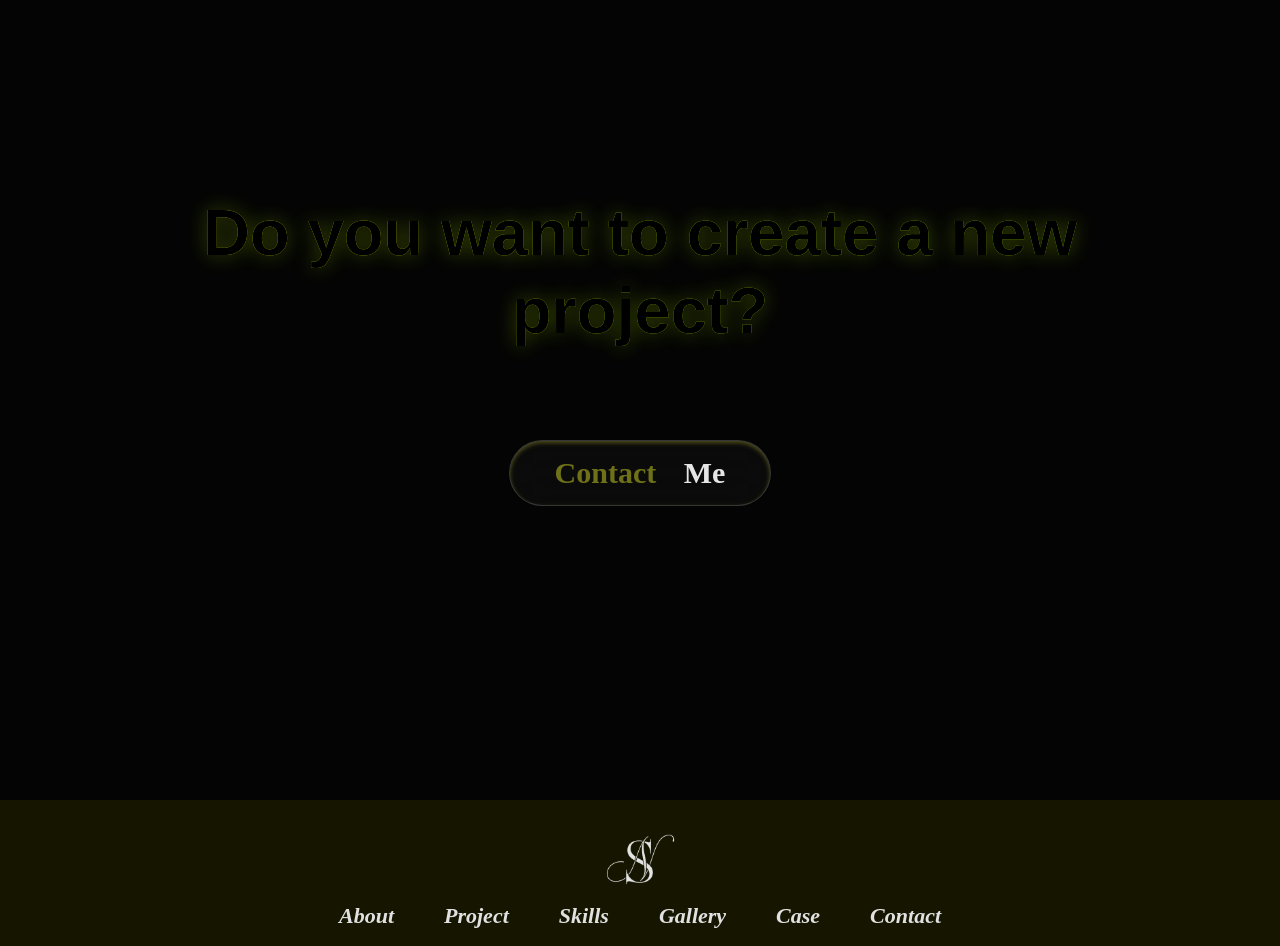
==== commit b48030b3: "Uplode new github link" ====
--- a/index.html
+++ b/index.html
@@ -11,6 +11,7 @@
     <link rel="icon" type="image/x-icon" href="../assets/favicon.ico">
     <link rel="stylesheet" href="../assets/lib/normalize.css">
     <link rel="stylesheet" href="style.css">
+
 </head>
 <body>
 <header>
@@ -559,6 +560,7 @@
 </section>
 
 <!--Activity-->
+
 <section class="activity-section sticky-page">
     <h1 class="heading-section">My<span id="activity-navigate"> Activity</span> </h1>
 
@@ -584,7 +586,9 @@
 
     </div>
 
+
 </section>
+
 
 
 <!--Contact-->
--- a/style.css
+++ b/style.css
@@ -359,7 +359,7 @@
         display: inline-block;
         text-decoration: none;
         font-size: 18px;
-        width: 200px;
+        width: 250px;
         align-self: center;
         font-weight: 500;
         color: #ffffff;
@@ -960,7 +960,7 @@
 
     .activity-card {
         background: rgba(9, 9, 9, 0.05);
-        border: 1px solid rgba(255, 255, 255, 0.1);
+        border: 10px solid rgba(255, 255, 255, 0.1);
         border-radius: 20px;
         overflow: hidden;
         backdrop-filter: blur(10px);
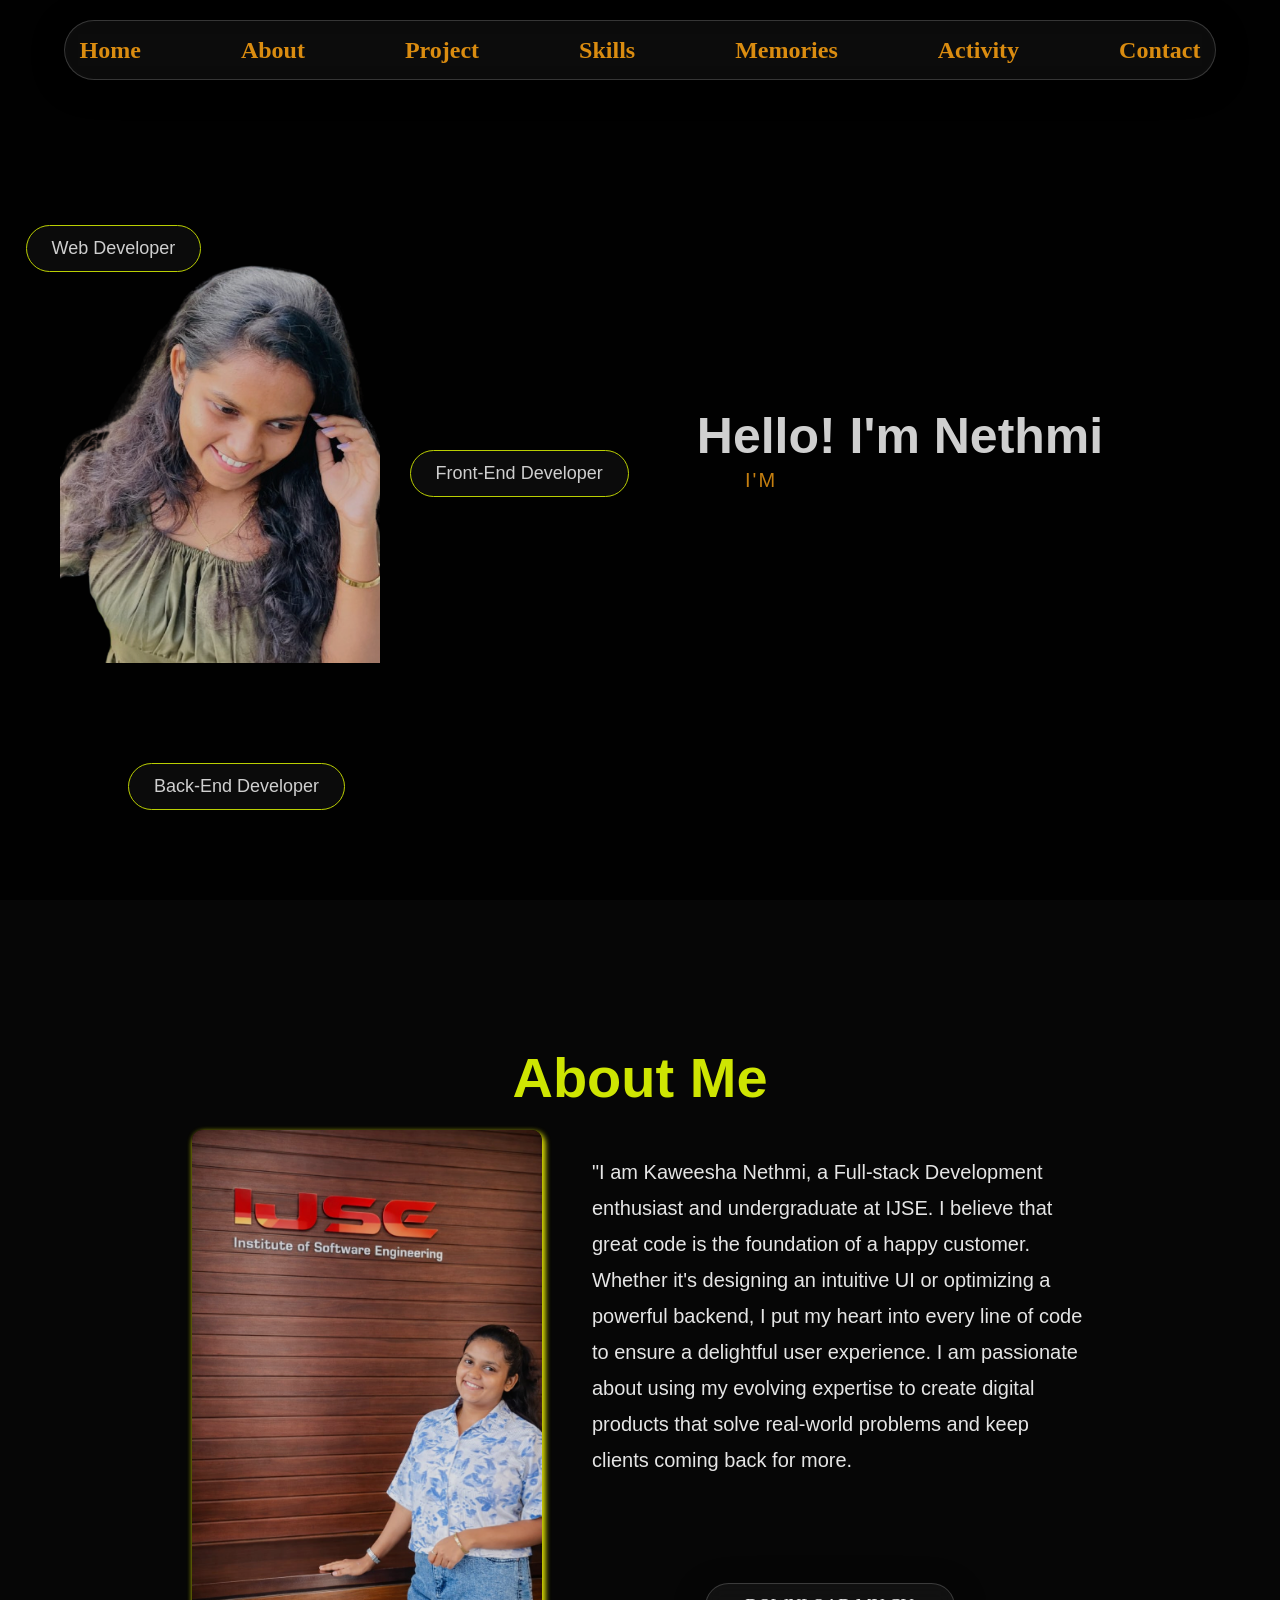
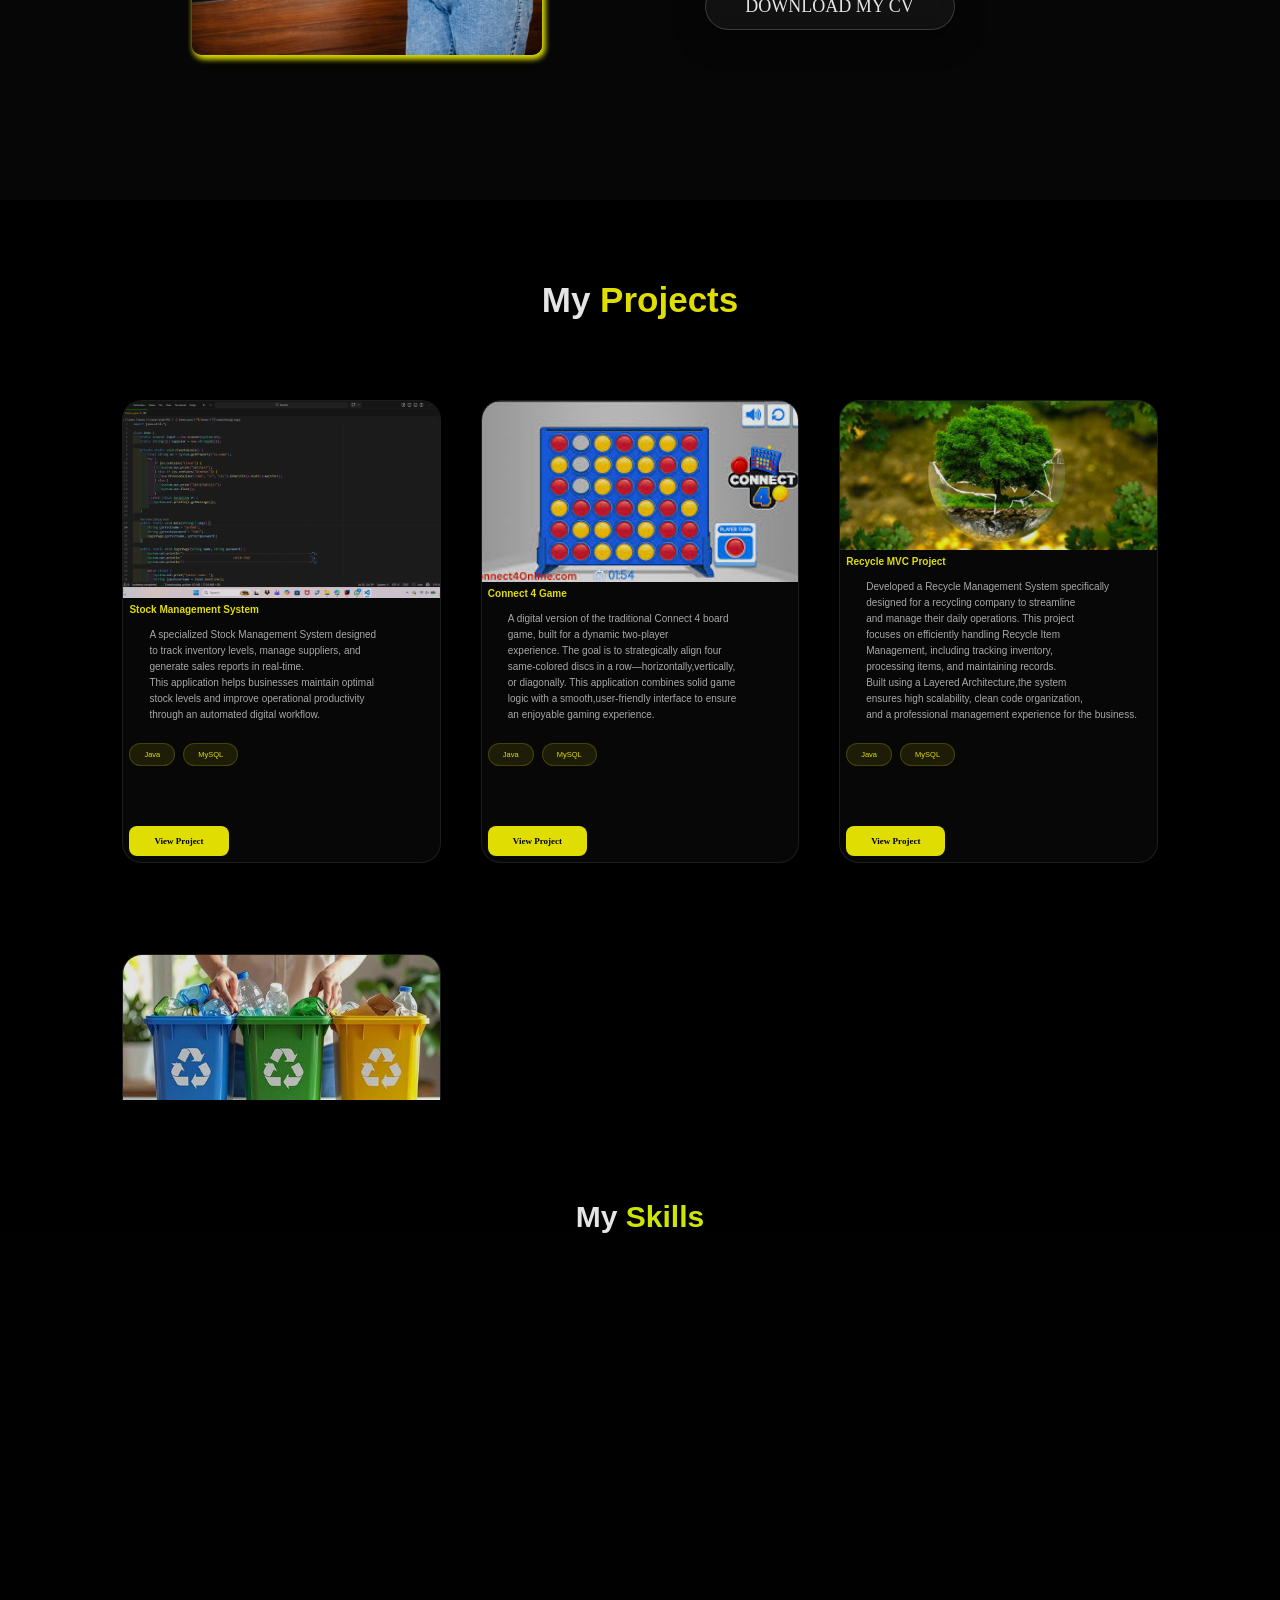
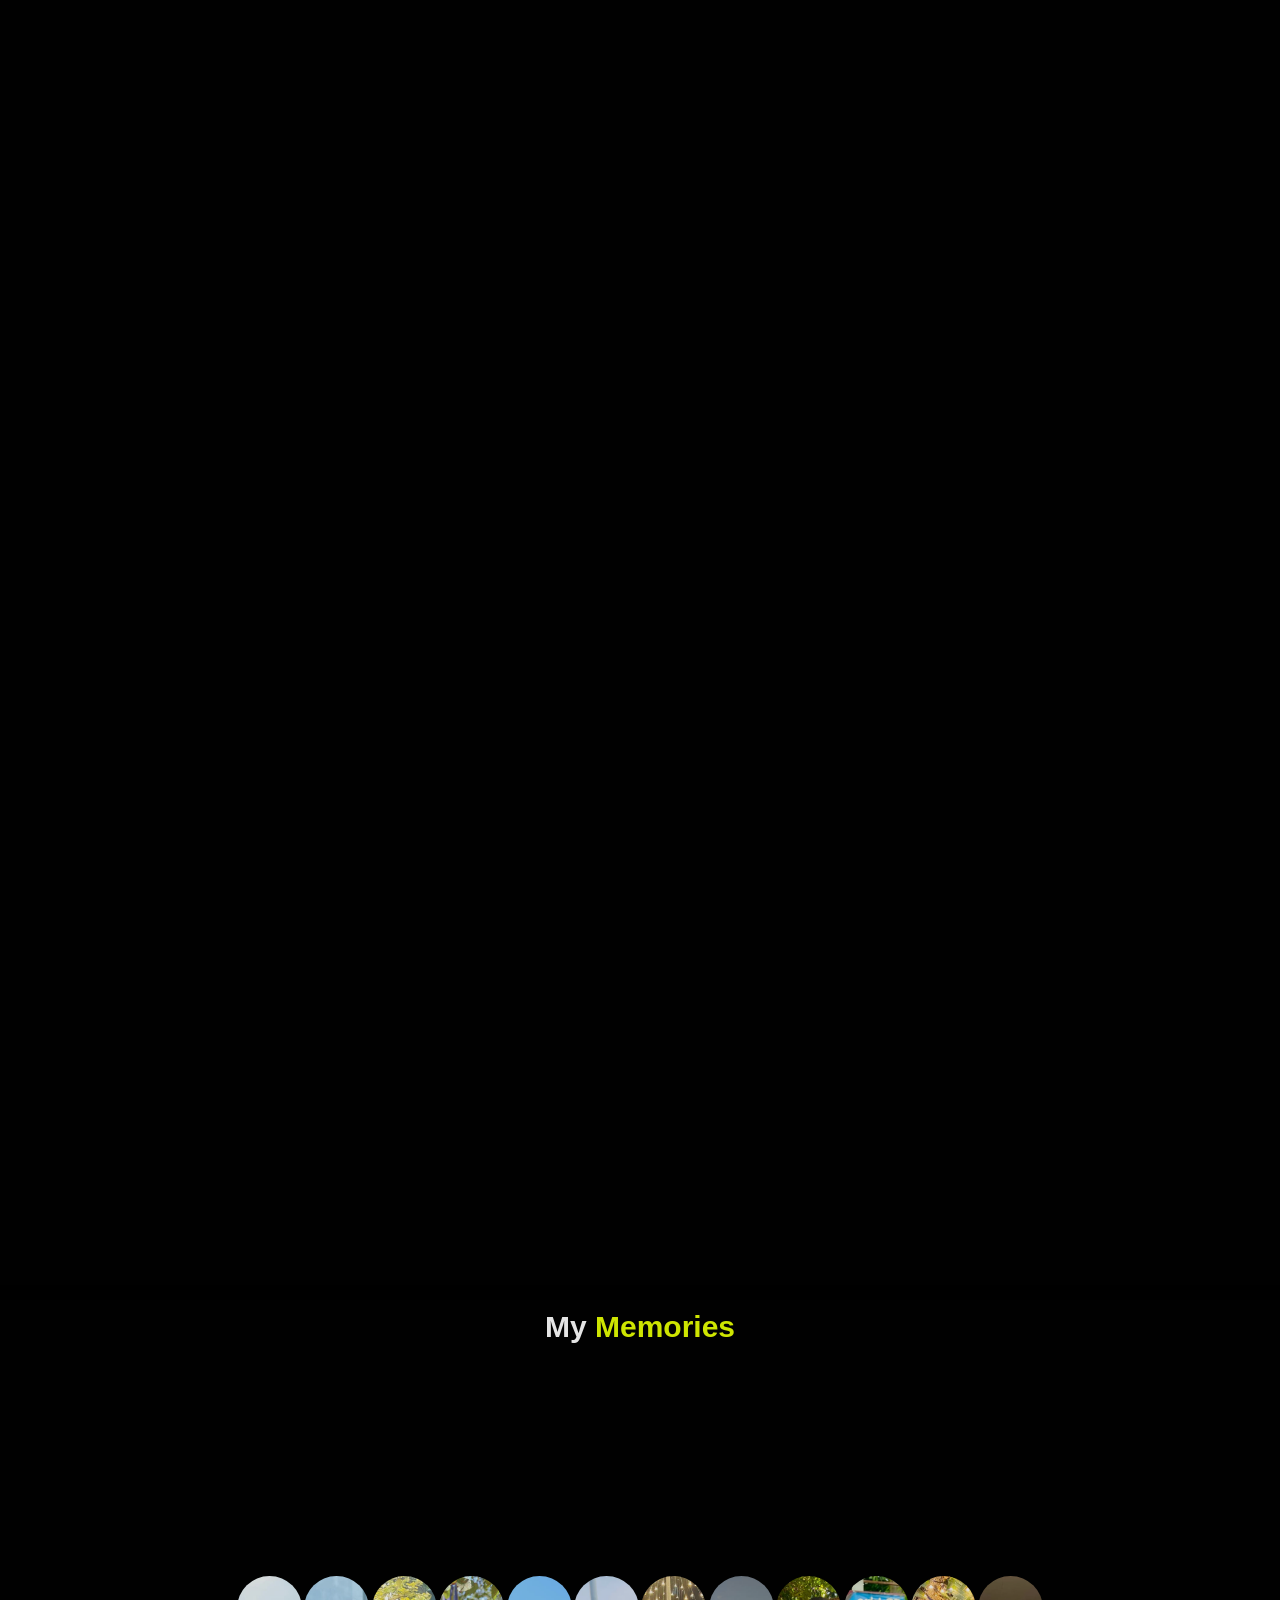
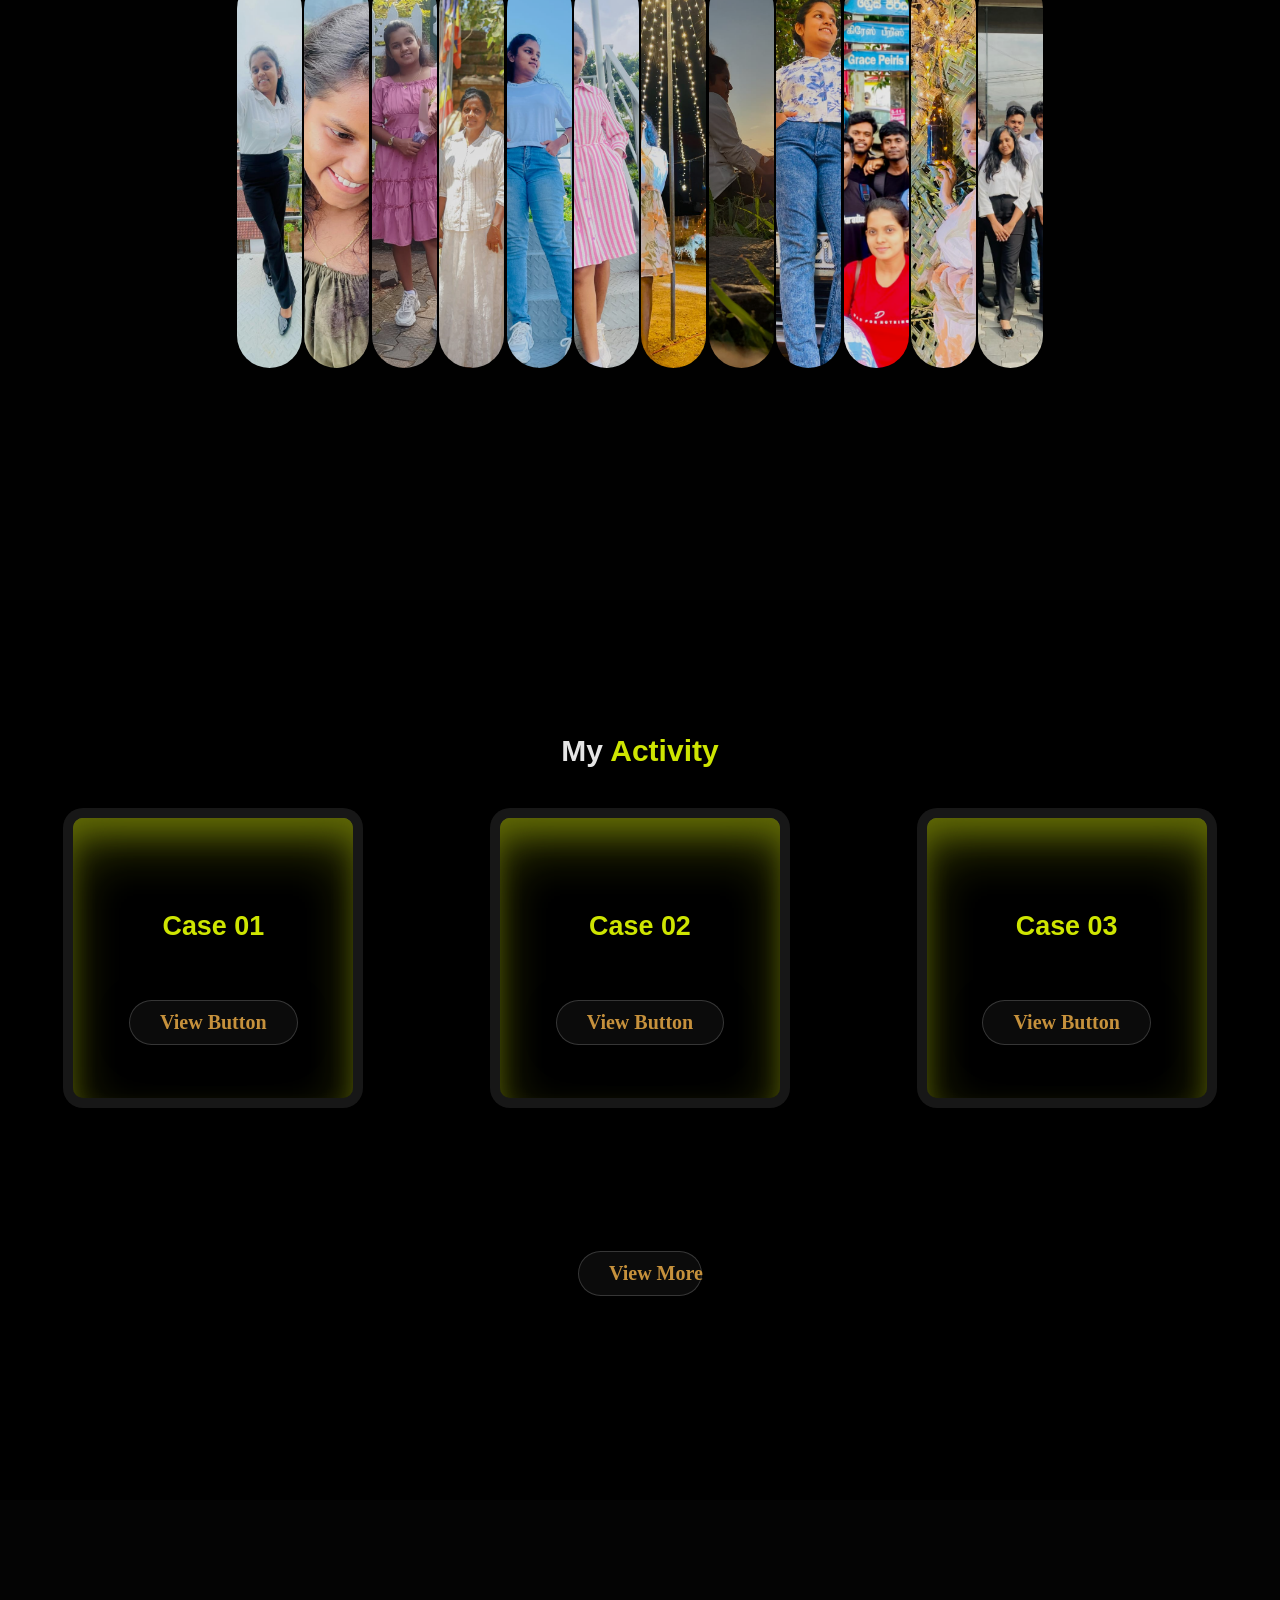
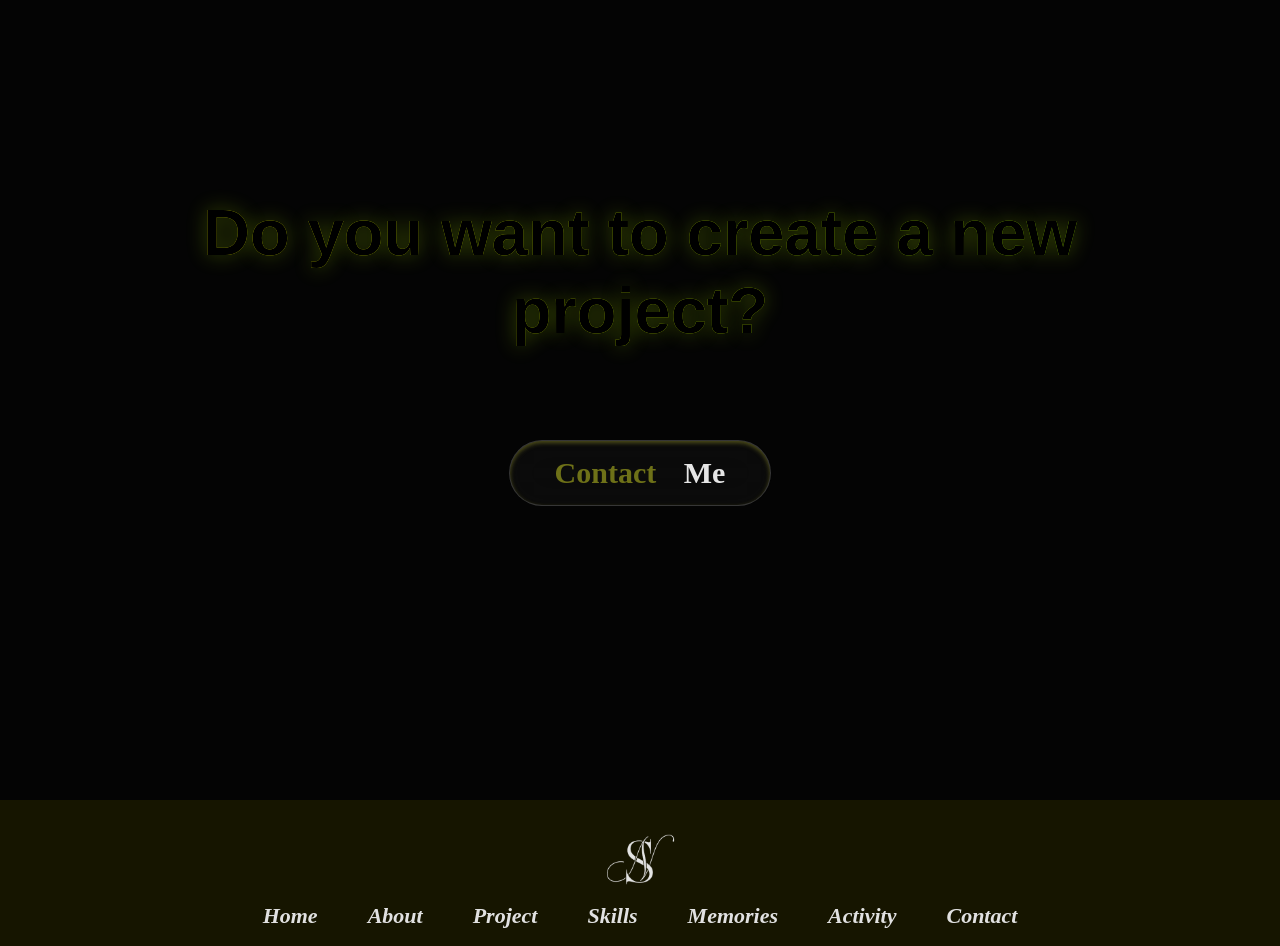
==== commit bc82dc28: "update footer index.html" ====
--- a/index.html
+++ b/index.html
@@ -613,11 +613,12 @@
         </div>
 
         <nav class="footer-nav">
+            <a href="#about">Home</a>
             <a href="#about">About</a>
             <a href="#project-navigate">Project</a>
             <a href="#skills-navigate">Skills</a>
-            <a href="Gallery-navigation">Gallery</a>
-            <a href="Case-navigation">Case</a>
+            <a href="Gallery-navigation">Memories</a>
+            <a href="Case-navigation">Activity</a>
             <a href="Contact-navigation">Contact</a>
 
         </nav>
--- a/style.css
+++ b/style.css
@@ -1443,4 +1443,3 @@
 
 
 
-
